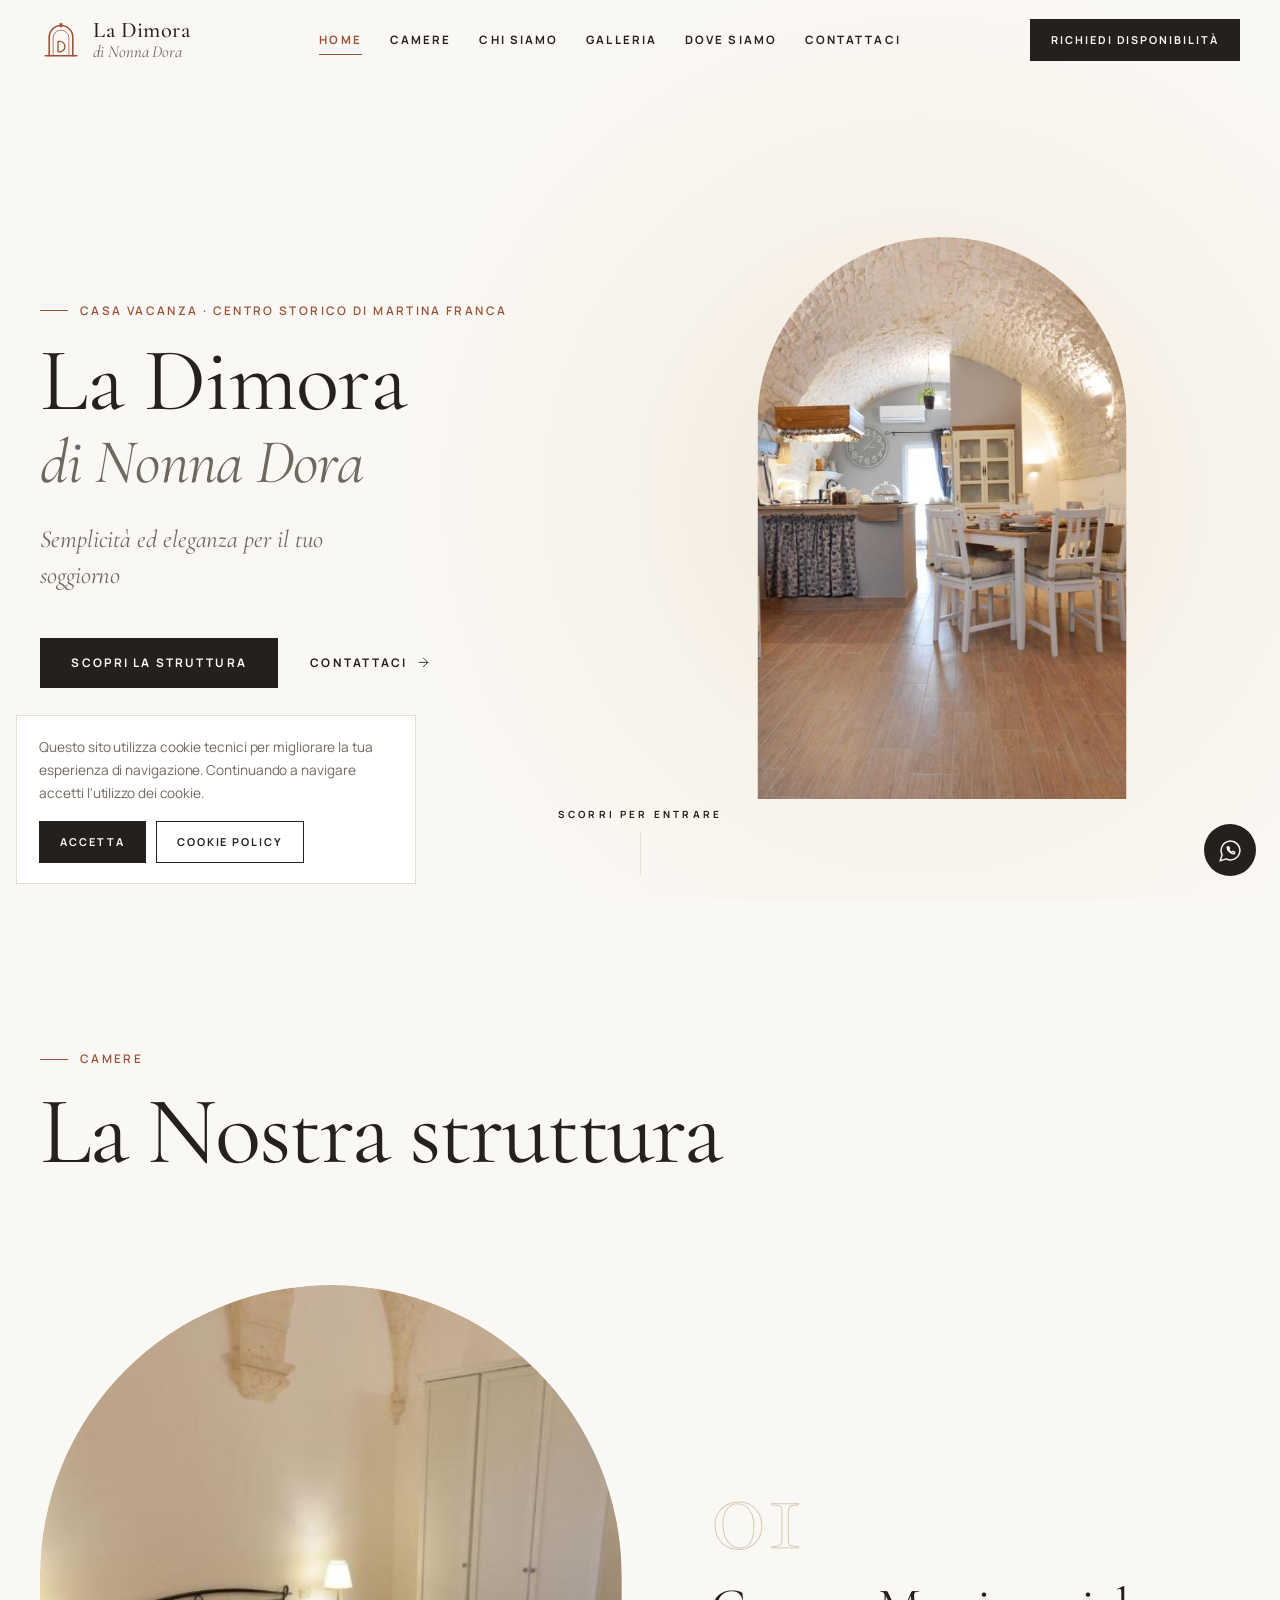
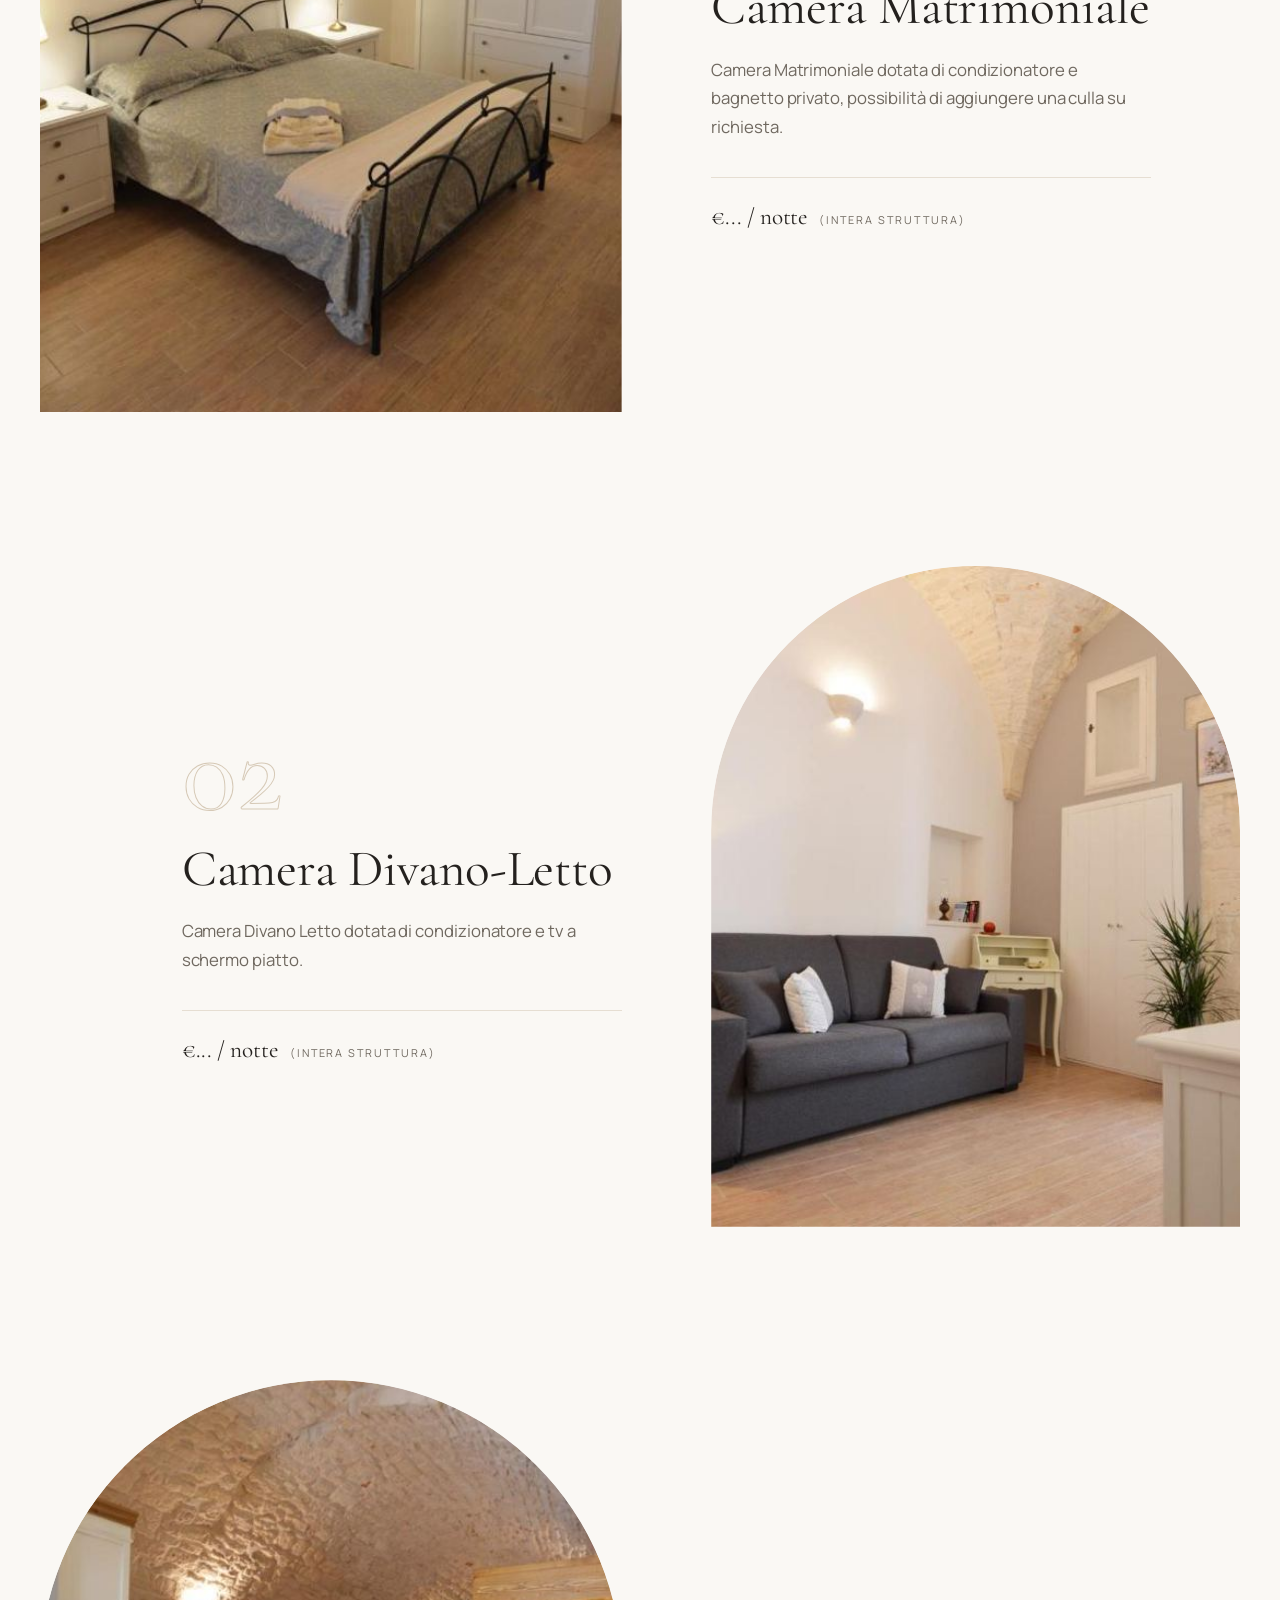
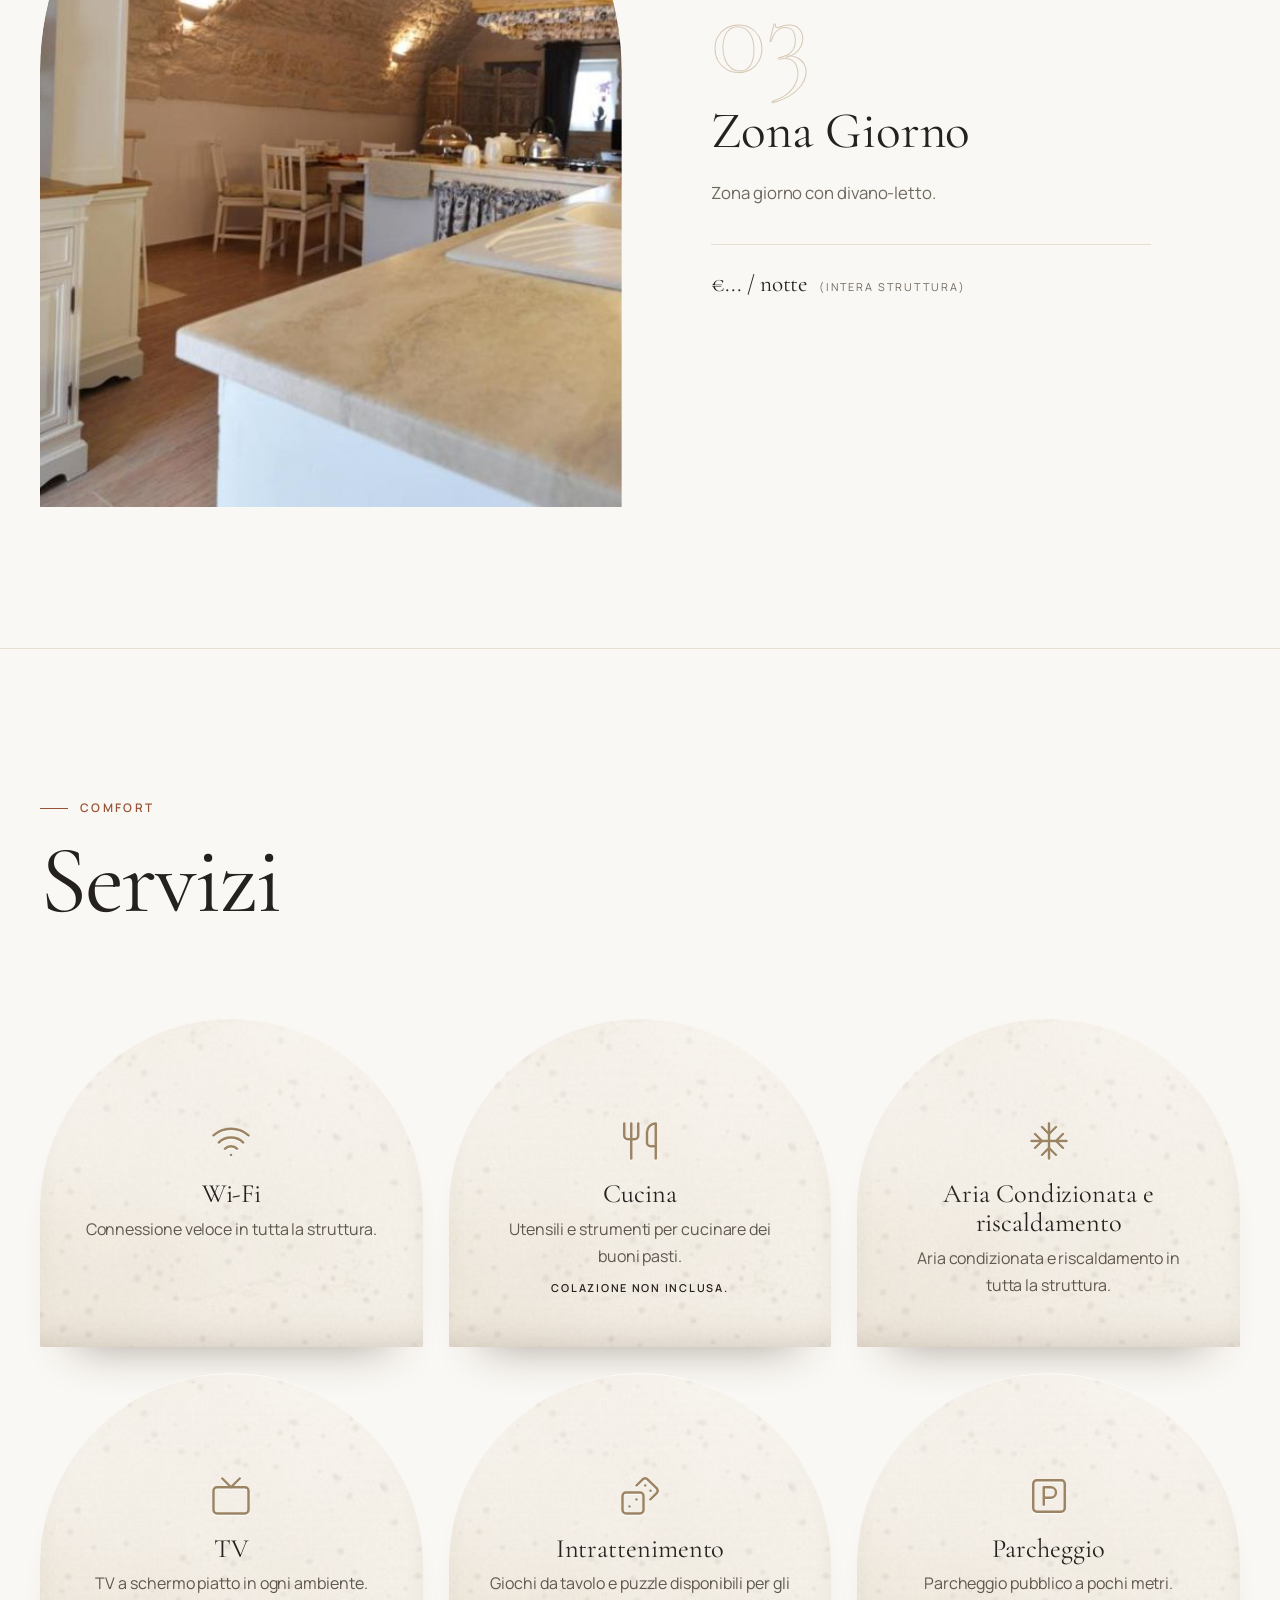
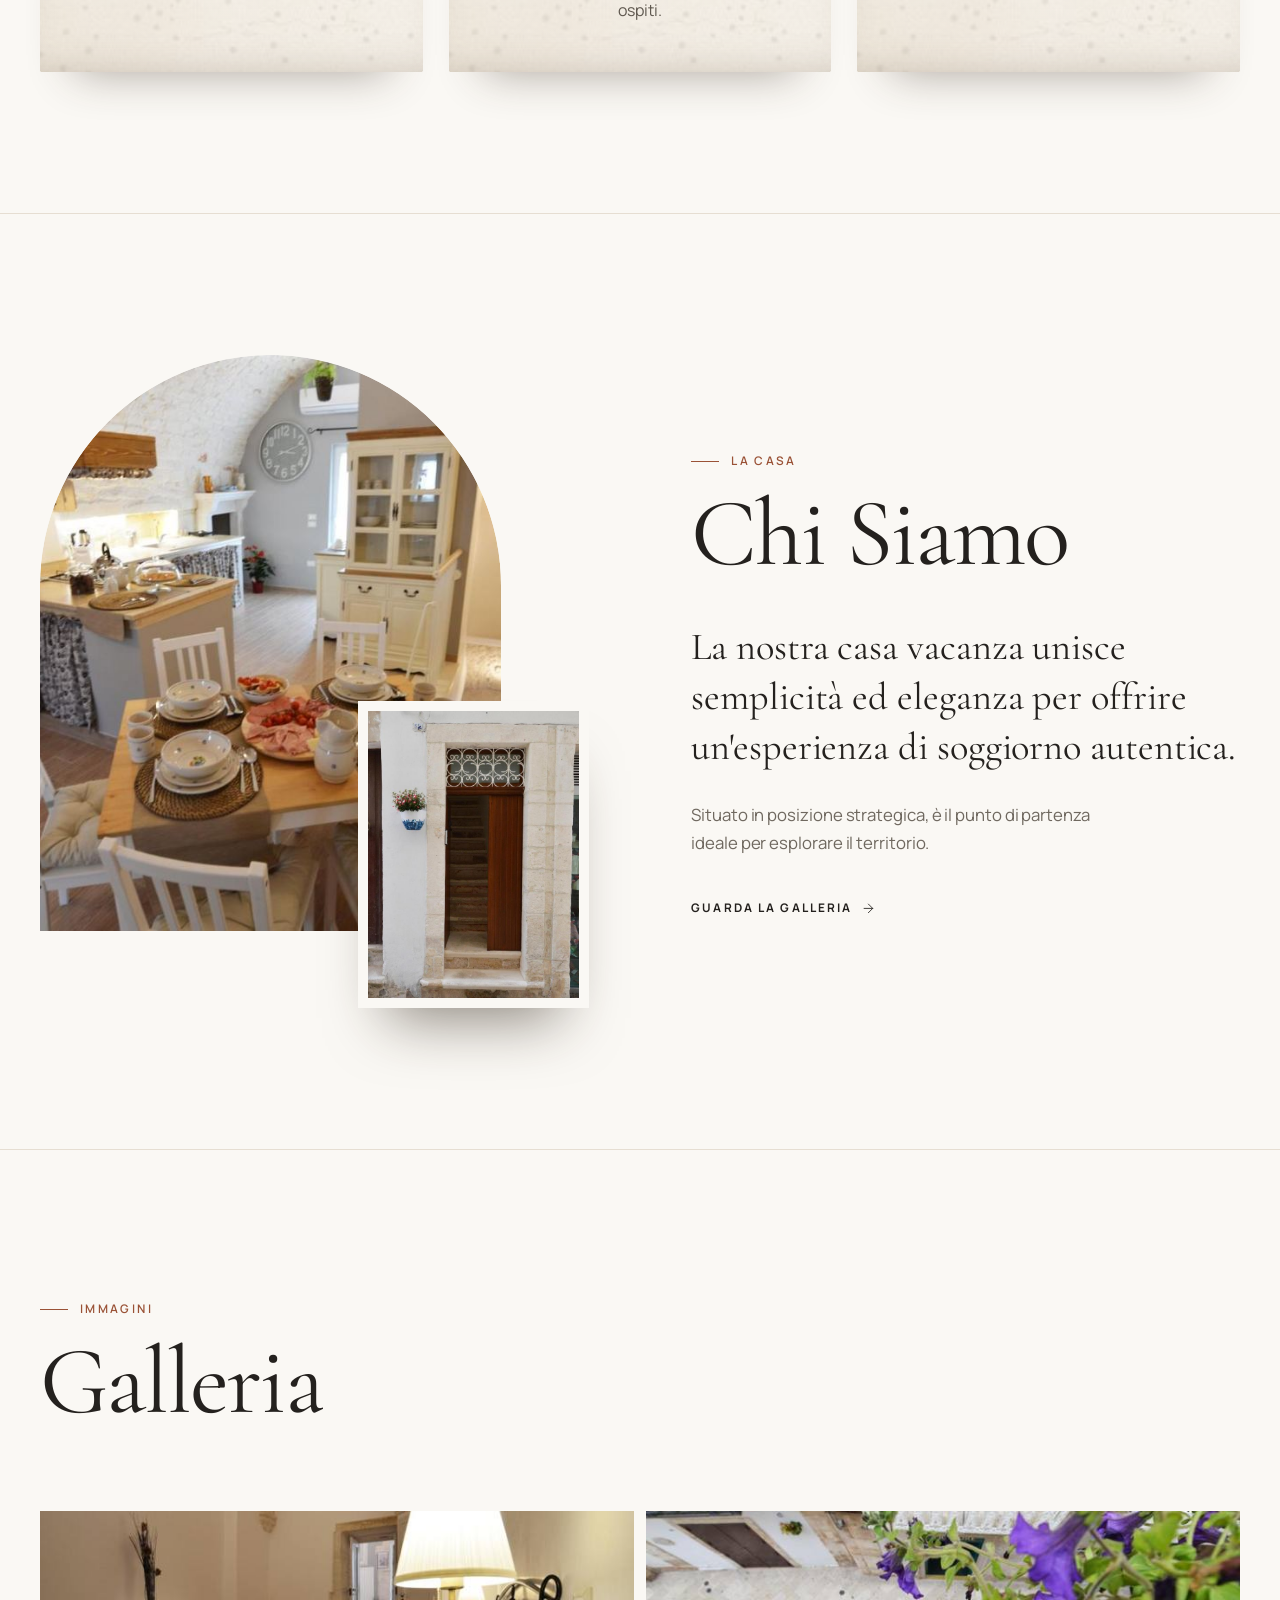
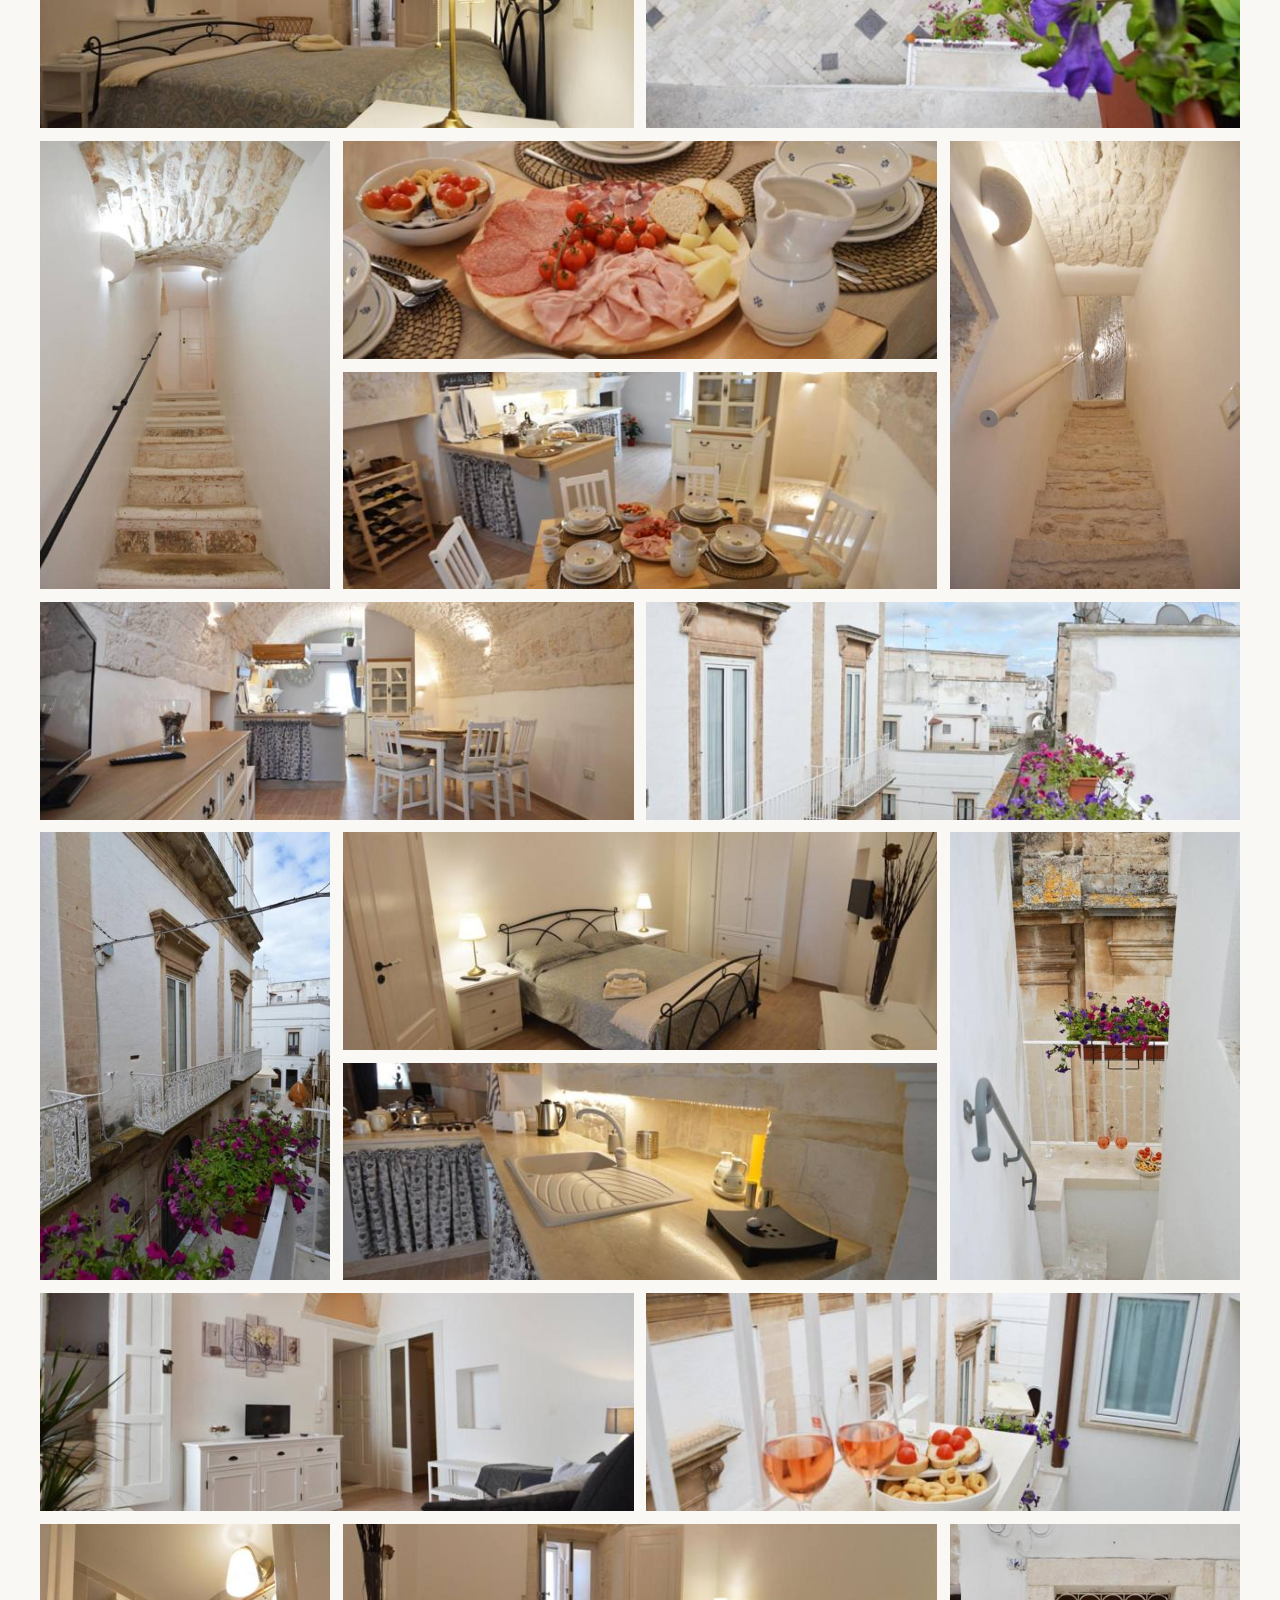
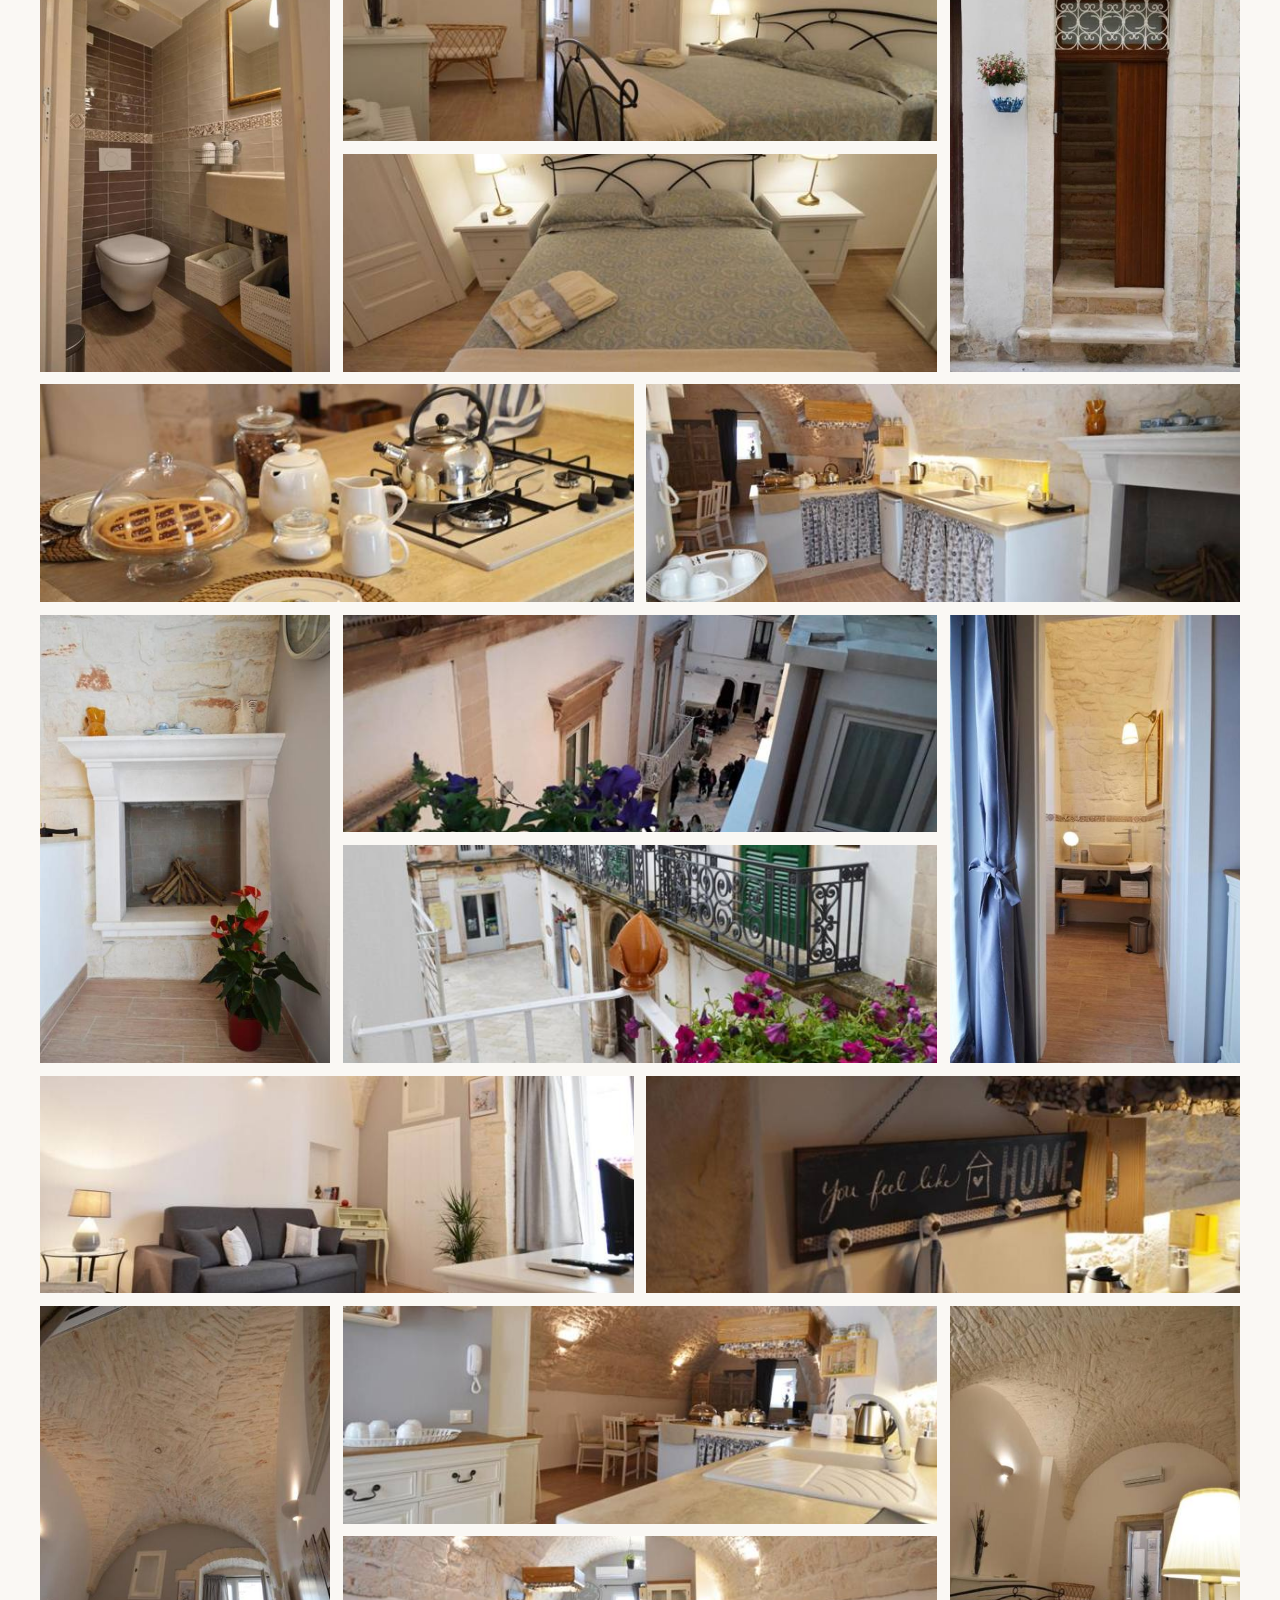
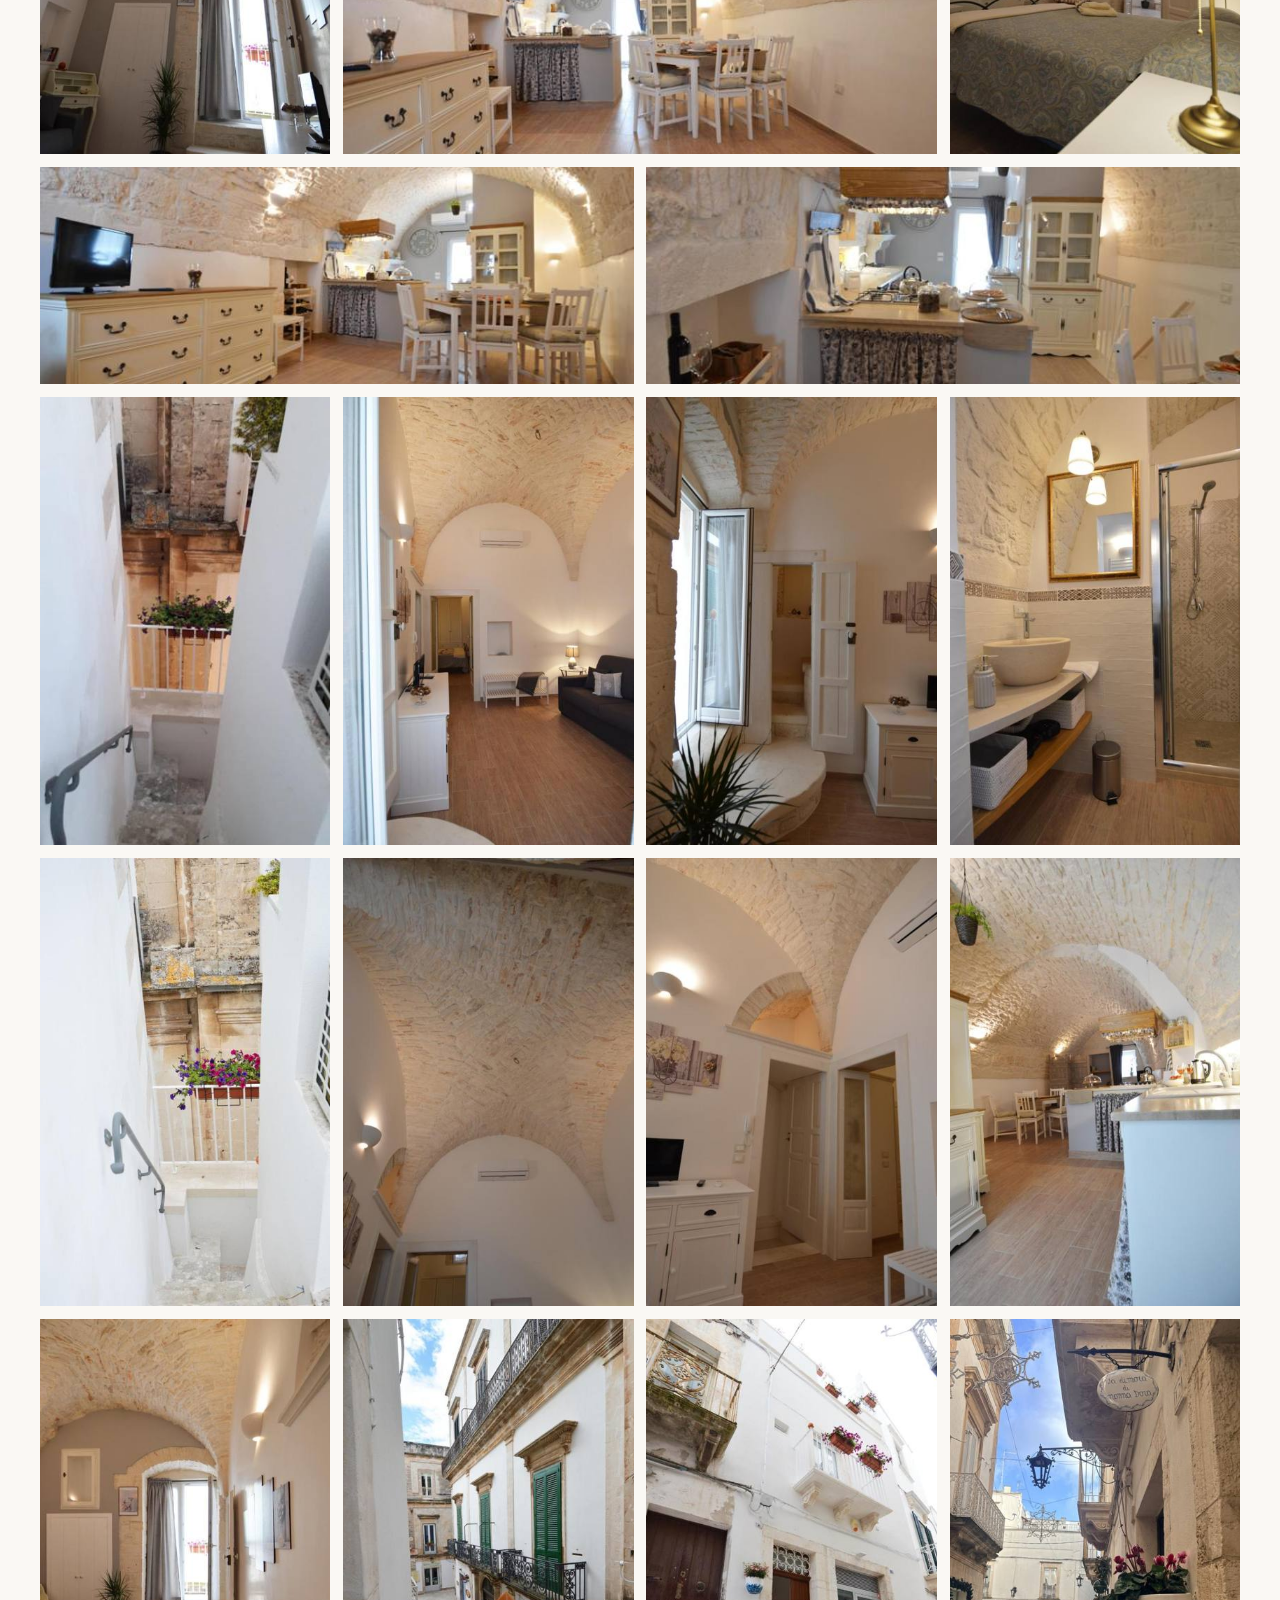
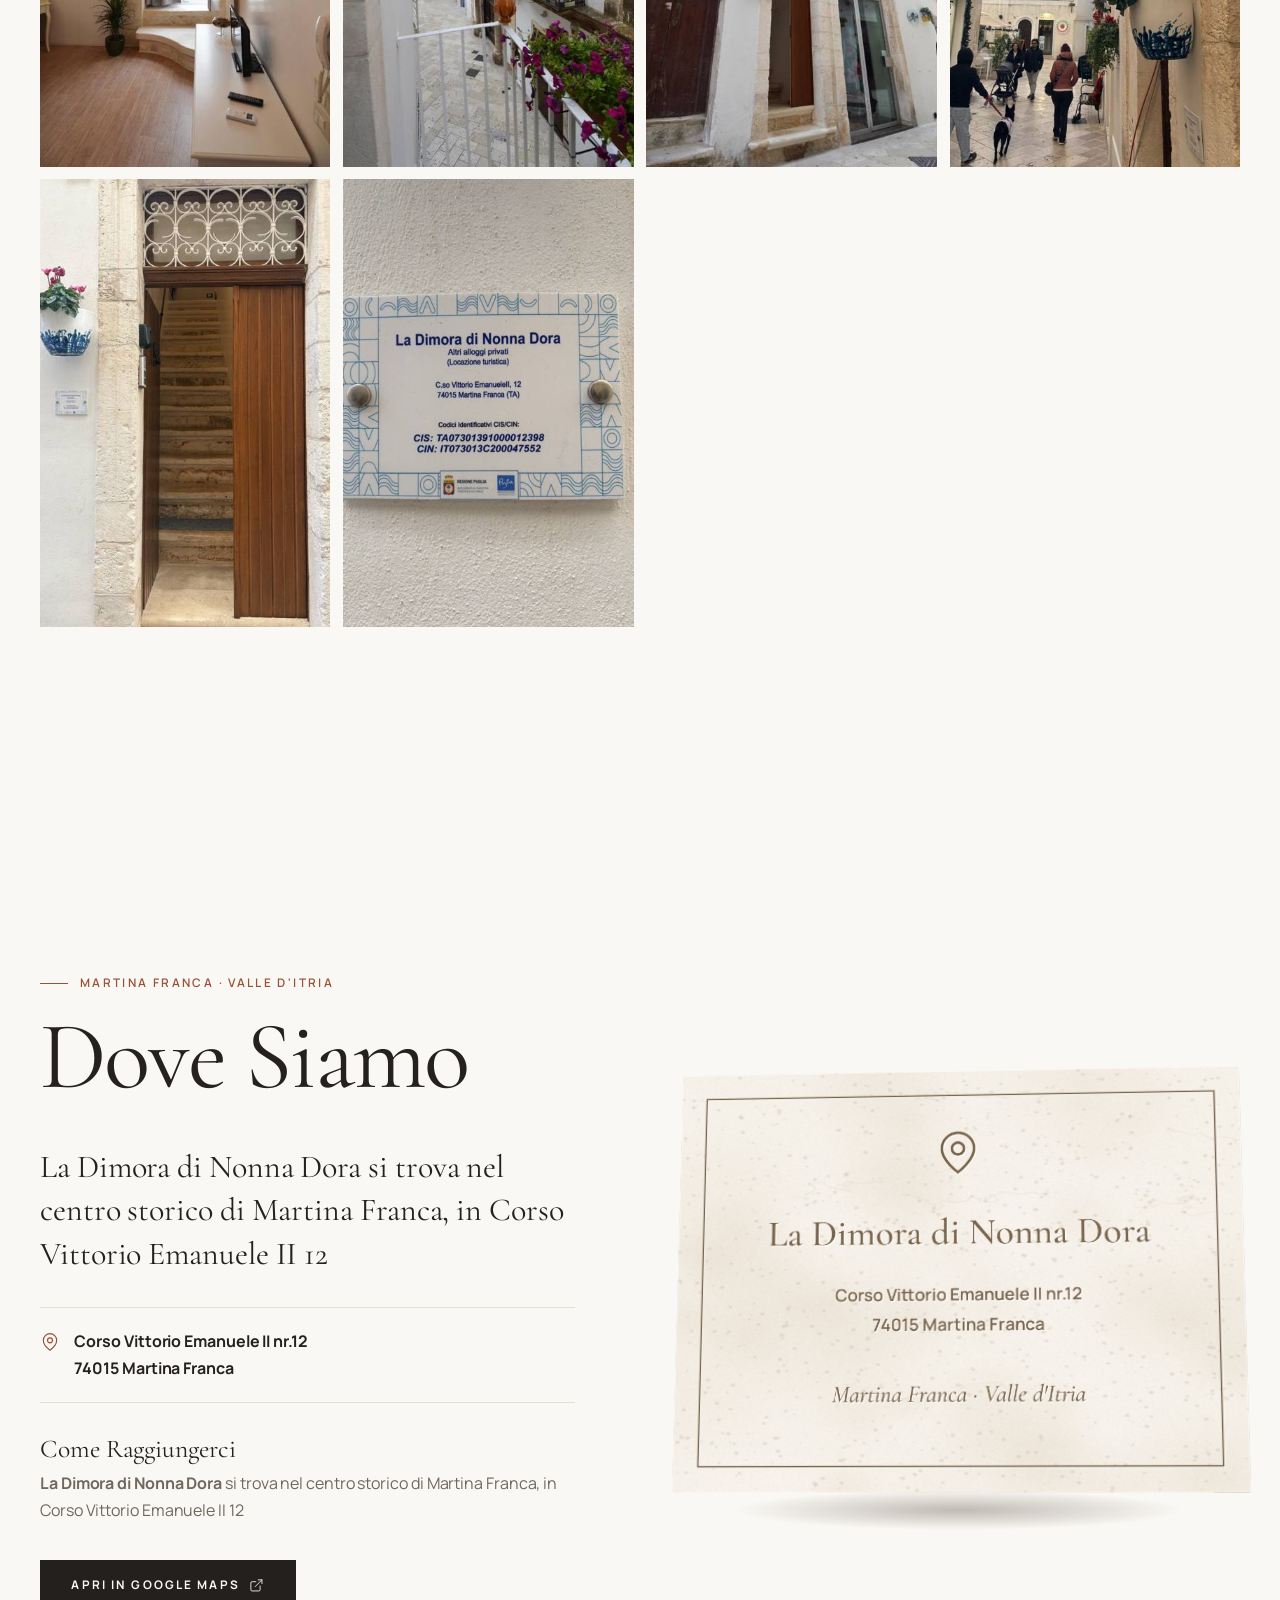
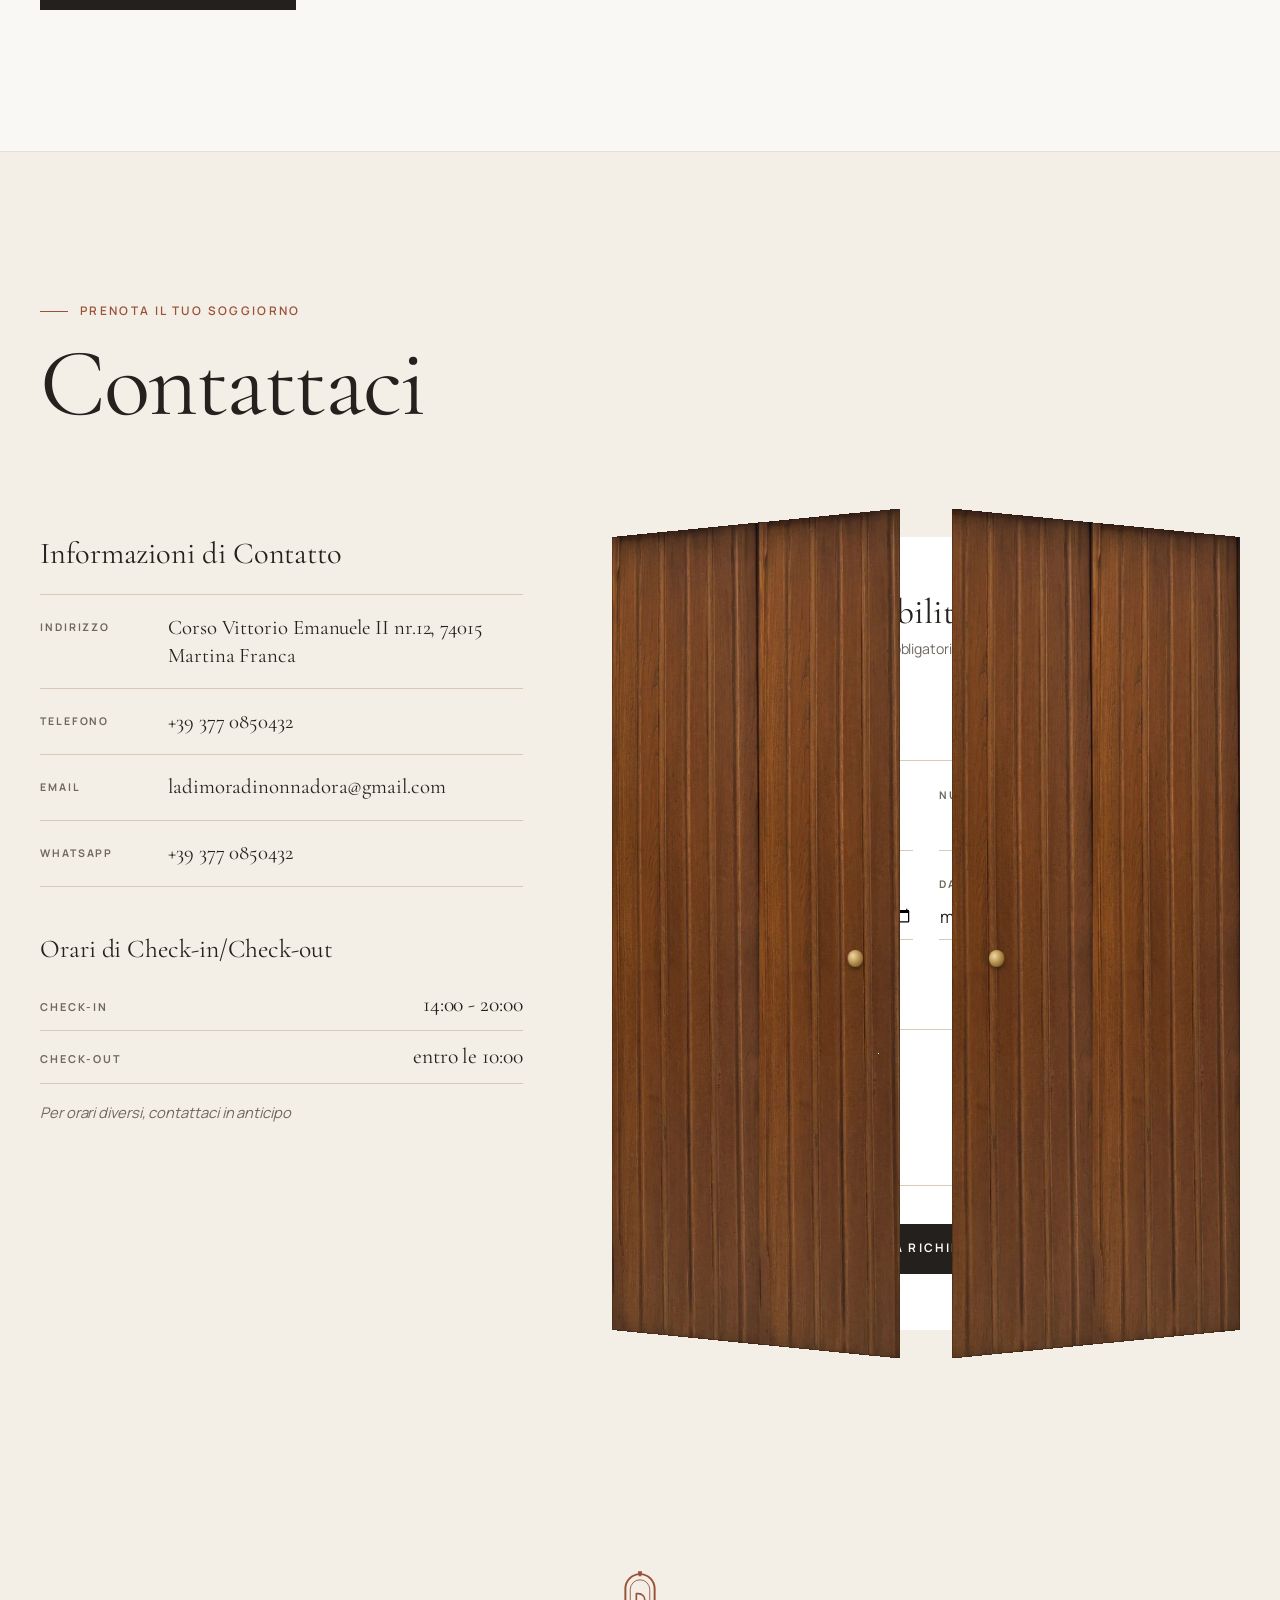
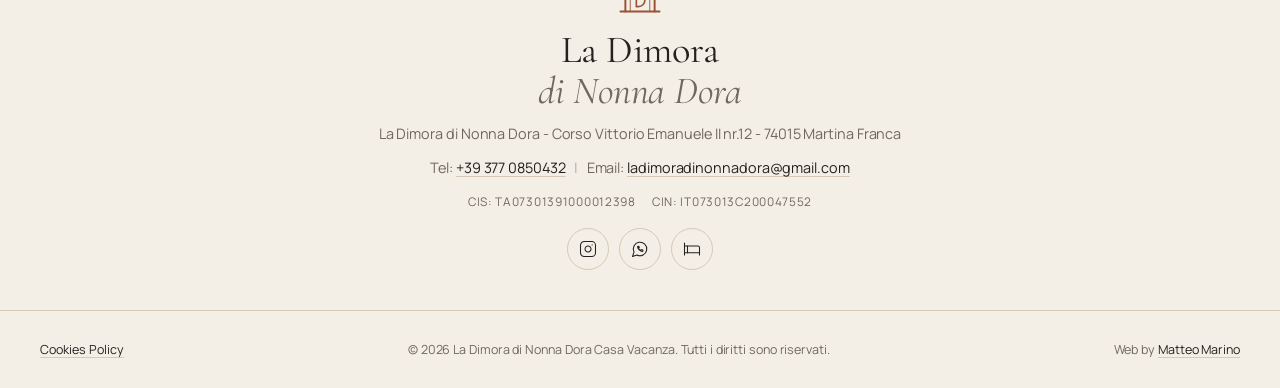
==== index.html @ 28bbb7ef "Initial commit" ====
<!DOCTYPE html>
<html lang="it">
<head>
    <meta charset="UTF-8">
    <meta name="viewport" content="width=device-width, initial-scale=1.0">

    <!-- SEO -->
    <title>La Dimora di Nonna Dora | Casa vacanza nel centro storico di Martina Franca</title>
    <meta name="description" content="La Dimora di Nonna Dora, casa vacanza nel centro storico di Martina Franca, nel cuore della Valle d'Itria. Semplicità ed eleganza per il tuo soggiorno in Puglia.">
    <meta name="keywords" content="casa vacanza, Valle d'Itria, Nonna Dora, casa vacanza puglia, puglia, apulia, casa vacanza martina franca, martina franca">
    <meta name="theme-color" content="#FAF7F1">
    <link rel="canonical" href="https://www.ladimoradinonnadora.com/">

    <!-- Open Graph -->
    <meta property="og:type" content="website">
    <meta property="og:locale" content="it_IT">
    <meta property="og:site_name" content="La Dimora di Nonna Dora">
    <meta property="og:title" content="La Dimora di Nonna Dora">
    <meta property="og:description" content="Casa vacanza nel centro storico di Martina Franca, nel cuore della Valle d'Itria. Semplicità ed eleganza per il tuo soggiorno.">
    <meta property="og:url" content="https://www.ladimoradinonnadora.com/">
    <meta property="og:image" content="https://www.ladimoradinonnadora.com/images/og-image.jpg">
    <meta property="og:image:width" content="1200">
    <meta property="og:image:height" content="630">

    <!-- Twitter Card -->
    <meta name="twitter:card" content="summary_large_image">
    <meta name="twitter:title" content="La Dimora di Nonna Dora">
    <meta name="twitter:description" content="Casa vacanza nel centro storico di Martina Franca, nel cuore della Valle d'Itria. Semplicità ed eleganza per il tuo soggiorno.">
    <meta name="twitter:image" content="https://www.ladimoradinonnadora.com/images/og-image.jpg">

    <!-- Favicon (logo monogramma) -->
    <link rel="icon" type="image/svg+xml" href="data:image/svg+xml,%3Csvg xmlns='http://www.w3.org/2000/svg' viewBox='0 0 64 64'%3E%3Crect width='64' height='64' rx='14' fill='%239A5236'/%3E%3Cg fill='none' stroke='%23FAF7F1' stroke-width='3.2' stroke-linecap='round'%3E%3Cpath d='M15 54V29a17 17 0 0 1 34 0v25M9 54h46'/%3E%3Cpath d='M27 33v15M27 33h3a7.5 7.5 0 0 1 0 15h-3'/%3E%3C/g%3E%3Cpath d='M29 7h6l-1.2 6h-3.6z' fill='%23FAF7F1'/%3E%3C/svg%3E">
    <link rel="apple-touch-icon" href="images/apple-touch-icon.png">

    <!-- Font -->
    <link rel="preconnect" href="https://fonts.googleapis.com">
    <link rel="preconnect" href="https://fonts.gstatic.com" crossorigin>
    <link href="https://fonts.googleapis.com/css2?family=Cormorant+Garamond:ital,wght@0,400;0,500;0,600;1,400;1,500&family=Manrope:wght@300;400;500;600;700&display=swap" rel="stylesheet">

    <link rel="preload" as="image" href="images/galleria/foto38.jpg" fetchpriority="high">
    <link rel="stylesheet" href="style.css?v=16">
    <script>document.documentElement.classList.add('js');</script>

    <!-- Dati strutturati -->
    <script type="application/ld+json">
    {
        "@context": "https://schema.org",
        "@type": "LodgingBusiness",
        "name": "La Dimora di Nonna Dora",
        "description": "Casa vacanza nel centro storico di Martina Franca. Semplicità ed eleganza per il tuo soggiorno.",
        "url": "https://www.ladimoradinonnadora.com/",
        "image": [
            "https://www.ladimoradinonnadora.com/images/og-image.jpg",
            "https://www.ladimoradinonnadora.com/images/letto1.jpg",
            "https://www.ladimoradinonnadora.com/images/soggiorno.jpg"
        ],
        "telephone": "+39 377 0850432",
        "email": "ladimoradinonnadora@gmail.com",
        "address": {
            "@type": "PostalAddress",
            "streetAddress": "Corso Vittorio Emanuele II nr.12",
            "postalCode": "74015",
            "addressLocality": "Martina Franca",
            "addressRegion": "TA",
            "addressCountry": "IT"
        },
        "hasMap": "https://maps.app.goo.gl/a1d7wMKmYEbJ2sTg9",
        "checkinTime": "14:00",
        "checkoutTime": "10:00",
        "amenityFeature": [
            { "@type": "LocationFeatureSpecification", "name": "Wi-Fi", "value": true },
            { "@type": "LocationFeatureSpecification", "name": "Cucina", "value": true },
            { "@type": "LocationFeatureSpecification", "name": "Aria condizionata", "value": true },
            { "@type": "LocationFeatureSpecification", "name": "Riscaldamento", "value": true },
            { "@type": "LocationFeatureSpecification", "name": "TV a schermo piatto", "value": true },
            { "@type": "LocationFeatureSpecification", "name": "Giochi da tavolo e puzzle", "value": true },
            { "@type": "LocationFeatureSpecification", "name": "Parcheggio pubblico a pochi metri", "value": true }
        ],
        "sameAs": ["https://www.instagram.com/ladimoradinonnadora"]
    }
    </script>
</head>
<body>
    <!-- Icone SVG (sprite) -->
    <svg class="sprite" aria-hidden="true" focusable="false" xmlns="http://www.w3.org/2000/svg">
        <symbol id="logo-mark" viewBox="0 0 64 64">
            <g fill="none" stroke="currentColor" stroke-linecap="round">
                <path d="M14 56V28a18 18 0 0 1 36 0v28" stroke-width="2.4"/>
                <path d="M20 56V29a12 12 0 0 1 24 0v27" stroke-width="1.1"/>
                <path d="M8 56h48" stroke-width="2.4"/>
                <path d="M27.5 34v16M27.5 34h2.5a8 8 0 0 1 0 16h-2.5" stroke-width="2"/>
            </g>
            <path d="M29.4 6.5h5.2l-1.1 6h-3z" fill="currentColor"/>
        </symbol>
        <symbol id="i-wifi" viewBox="0 0 24 24"><path d="M12 20h.01"/><path d="M2 8.82a15 15 0 0 1 20 0"/><path d="M5 12.86a10 10 0 0 1 14 0"/><path d="M8.5 16.43a5 5 0 0 1 7 0"/></symbol>
        <symbol id="i-kitchen" viewBox="0 0 24 24"><path d="M3 2v7c0 1.1.9 2 2 2h4a2 2 0 0 0 2-2V2"/><path d="M7 2v20"/><path d="M21 15V2a5 5 0 0 0-5 5v6c0 1.1.9 2 2 2h3Zm0 0v7"/></symbol>
        <symbol id="i-climate" viewBox="0 0 24 24"><path d="M2 12h20"/><path d="M12 2v20"/><path d="m20 16-4-4 4-4"/><path d="m4 8 4 4-4 4"/><path d="m16 4-4 4-4-4"/><path d="m8 20 4-4 4 4"/></symbol>
        <symbol id="i-tv" viewBox="0 0 24 24"><rect width="20" height="15" x="2" y="7" rx="2"/><path d="m17 2-5 5-5-5"/></symbol>
        <symbol id="i-games" viewBox="0 0 24 24"><rect width="12" height="12" x="2" y="10" rx="2"/><path d="m17.92 14 3.5-3.5a2.24 2.24 0 0 0 0-3l-5-4.92a2.24 2.24 0 0 0-3 0L10 6"/><path d="M6 18h.01"/><path d="M10 14h.01"/><path d="M15 6h.01"/><path d="M18 9h.01"/></symbol>
        <symbol id="i-parking" viewBox="0 0 24 24"><rect width="18" height="18" x="3" y="3" rx="2"/><path d="M9 17V7h4a3 3 0 0 1 0 6H9"/></symbol>
        <symbol id="i-pin" viewBox="0 0 24 24"><path d="M20 10c0 6-8 12-8 12s-8-6-8-12a8 8 0 0 1 16 0Z"/><circle cx="12" cy="10" r="3"/></symbol>
        <symbol id="i-phone" viewBox="0 0 24 24"><path d="M22 16.92v3a2 2 0 0 1-2.18 2 19.79 19.79 0 0 1-8.63-3.07 19.5 19.5 0 0 1-6-6 19.79 19.79 0 0 1-3.07-8.67A2 2 0 0 1 4.11 2h3a2 2 0 0 1 2 1.72c.13.96.36 1.9.7 2.81a2 2 0 0 1-.45 2.11L8.09 9.91a16 16 0 0 0 6 6l1.27-1.27a2 2 0 0 1 2.11-.45c.91.34 1.85.57 2.81.7A2 2 0 0 1 22 16.92Z"/></symbol>
        <symbol id="i-mail" viewBox="0 0 24 24"><rect width="20" height="16" x="2" y="4" rx="2"/><path d="m22 7-8.97 5.7a1.94 1.94 0 0 1-2.06 0L2 7"/></symbol>
        <symbol id="i-clock" viewBox="0 0 24 24"><circle cx="12" cy="12" r="10"/><path d="M12 6v6l4 2"/></symbol>
        <symbol id="i-chat" viewBox="0 0 24 24"><path d="M7.9 20A9 9 0 1 0 4 16.1L2 22Z"/><path d="M9.5 9.5c.3 1.6 1.9 3.5 3.6 4.4l1.2-1.1 1.7.8-.4 1.6c-3 .3-6.9-3.4-6.9-6.4l1.6-.4.8 1.7Z"/></symbol>
        <symbol id="i-instagram" viewBox="0 0 24 24"><rect width="20" height="20" x="2" y="2" rx="5"/><path d="M16 11.37A4 4 0 1 1 12.63 8 4 4 0 0 1 16 11.37Z"/><path d="M17.5 6.5h.01"/></symbol>
        <symbol id="i-bed" viewBox="0 0 24 24"><path d="M2 4v16"/><path d="M2 8h18a2 2 0 0 1 2 2v10"/><path d="M2 17h20"/><path d="M6 8v9"/></symbol>
        <symbol id="i-arrow" viewBox="0 0 24 24"><path d="M5 12h14"/><path d="m12 5 7 7-7 7"/></symbol>
        <symbol id="i-external" viewBox="0 0 24 24"><path d="M15 3h6v6"/><path d="M10 14 21 3"/><path d="M18 13v6a2 2 0 0 1-2 2H5a2 2 0 0 1-2-2V8a2 2 0 0 1 2-2h6"/></symbol>
        <symbol id="i-left" viewBox="0 0 24 24"><path d="m15 18-6-6 6-6"/></symbol>
        <symbol id="i-right" viewBox="0 0 24 24"><path d="m9 18 6-6-6-6"/></symbol>
        <symbol id="i-close" viewBox="0 0 24 24"><path d="M18 6 6 18"/><path d="m6 6 12 12"/></symbol>
        <symbol id="i-zoom" viewBox="0 0 24 24"><circle cx="11" cy="11" r="8"/><path d="m21 21-4.3-4.3"/><path d="M11 8v6"/><path d="M8 11h6"/></symbol>
        <symbol id="i-images" viewBox="0 0 24 24"><rect width="18" height="18" x="3" y="3" rx="2"/><circle cx="9" cy="9" r="2"/><path d="m21 15-3.09-3.09a2 2 0 0 0-2.82 0L6 21"/></symbol>
        <symbol id="i-check" viewBox="0 0 24 24"><path d="M20 6 9 17l-5-5"/></symbol>
        <symbol id="i-alert" viewBox="0 0 24 24"><circle cx="12" cy="12" r="10"/><path d="M12 8v4"/><path d="M12 16h.01"/></symbol>
    </svg>

    <a class="skip-link" href="#main">Vai al contenuto</a>

    <!-- HEADER -->
    <header class="site-header" id="site-header">
        <div class="container header-inner">
            <a class="brand" href="#home" aria-label="La Dimora di Nonna Dora, torna all'inizio">
                <svg class="brand-mark" aria-hidden="true"><use href="#logo-mark"/></svg>
                <span class="brand-text">
                    <span class="brand-name">La Dimora</span>
                    <span class="brand-sub">di Nonna Dora</span>
                </span>
            </a>

            <nav class="main-nav" id="main-nav" aria-label="Navigazione principale">
                <ul class="nav-list">
                    <li><a class="nav-link" href="#home">Home</a></li>
                    <li><a class="nav-link" href="#rooms">Camere</a></li>
                    <li><a class="nav-link" href="#about">Chi Siamo</a></li>
                    <li><a class="nav-link" href="#gallery">Galleria</a></li>
                    <li><a class="nav-link" href="#location">Dove Siamo</a></li>
                    <li><a class="nav-link" href="#contact">Contattaci</a></li>
                </ul>
                <div class="nav-mobile-extra">
                    <a class="btn btn-primary" href="#contact">Richiedi disponibilità</a>
                    <p class="nav-mobile-contacts">
                        <a href="tel:+393770850432">+39 377 0850432</a>
                        <a href="mailto:ladimoradinonnadora@gmail.com">ladimoradinonnadora@gmail.com</a>
                    </p>
                </div>
            </nav>

            <div class="header-actions">
                <a class="header-icon" href="tel:+393770850432" aria-label="Chiama +39 377 0850432">
                    <svg class="icon" aria-hidden="true"><use href="#i-phone"/></svg>
                </a>
                <a class="btn btn-primary btn-sm header-cta" href="#contact">Richiedi disponibilità</a>
                <button class="nav-toggle" id="nav-toggle" type="button" aria-controls="main-nav" aria-expanded="false" aria-label="Apri il menu">
                    <span class="nav-toggle-bar"></span>
                    <span class="nav-toggle-bar"></span>
                    <span class="nav-toggle-bar"></span>
                </button>
            </div>
        </div>
    </header>

    <main id="main">
        <!-- HERO: arco in pietra 3D (WebGL) — con lo scroll la camera entra nell'arco -->
        <section class="hero" id="home" aria-labelledby="hero-title">
            <div class="hero-sticky" id="hero-sticky">
                <canvas class="hero-canvas" id="hero-canvas" role="img" aria-label="Arco in pietra in 3D che incornicia la zona giorno della Dimora"></canvas>
                <div class="hero-reveal" id="hero-reveal" aria-hidden="true">
                    <img data-src="images/hero-interno.jpg" alt="" width="2400" height="1596" decoding="async">
                </div>

                <div class="container hero-inner">
                    <div class="hero-text" id="hero-text">
                        <p class="eyebrow hero-anim" style="--d: 0ms">Casa vacanza · Centro storico di Martina Franca</p>
                        <h1 class="hero-title hero-anim" id="hero-title" style="--d: 120ms">La Dimora <em>di Nonna Dora</em></h1>
                        <p class="hero-tagline hero-anim" style="--d: 900ms">Semplicità ed eleganza per il tuo soggiorno</p>
                        <div class="hero-actions hero-anim" style="--d: 1050ms">
                            <a class="btn btn-dark" href="#rooms">Scopri la struttura</a>
                            <a class="link-arrow" href="#contact">Contattaci <svg class="icon" aria-hidden="true"><use href="#i-arrow"/></svg></a>
                        </div>
                    </div>

                    <!-- Segnaposto della scena 3D, con foto ad arco di riserva -->
                    <div class="hero-visual" id="hero-visual">
                        <figure class="hero-fallback">
                            <img src="images/galleria/foto38.jpg" alt="Zona giorno della Dimora con volta a botte in pietra e tavolo da pranzo" width="1280" height="851" fetchpriority="high" decoding="async">
                        </figure>
                    </div>
                </div>

                <a class="scroll-cue" id="scroll-cue" href="#rooms" aria-label="Scorri alla sezione La Nostra struttura">
                    <span class="scroll-cue-text" aria-hidden="true">Scorri per entrare</span>
                    <span class="scroll-cue-line" aria-hidden="true"></span>
                </a>
            </div>
        </section>

        <!-- LA NOSTRA STRUTTURA -->
        <section class="section rooms" id="rooms" aria-labelledby="rooms-title">
            <div class="container">
                <header class="section-head">
                    <p class="eyebrow" data-reveal>Camere</p>
                    <h2 class="section-title" id="rooms-title" data-title>La Nostra struttura</h2>
                </header>

                <!-- Portico 3D: tre archi in pietra percorsi con lo scroll (script.js); le righe sotto sono la versione di riserva -->
                <div class="stage3d" id="rooms-stage" hidden>
                    <div class="stage3d-sticky">
                        <canvas class="stage3d-canvas" id="rooms-canvas" role="img" aria-label="Portico di tre archi in pietra, ognuno con la foto di una camera"></canvas>
                        <div class="stage3d-panel" id="rooms-panel" aria-live="polite"></div>
                        <div class="stage3d-dots" id="rooms-dots" aria-hidden="true"></div>
                    </div>
                </div>

                <div class="room-list" id="room-list">
                    <article class="room">
                        <figure class="room-media" data-arch>
                            <img src="images/letto1.jpg" alt="Camera Matrimoniale con letto in ferro battuto e comodini" width="1000" height="665" loading="lazy" decoding="async">
                        </figure>
                        <div class="room-content" data-reveal>
                            <span class="room-index" aria-hidden="true">01</span>
                            <h3 class="room-title">Camera Matrimoniale</h3>
                            <p class="room-text">Camera Matrimoniale dotata di condizionatore e bagnetto privato, possibilità di aggiungere una culla su richiesta.</p>
                            <p class="room-price">€... / notte <span>(intera struttura)</span></p>
                        </div>
                    </article>
                    <article class="room room--reverse">
                        <figure class="room-media" data-arch>
                            <img src="images/letto2.jpg" alt="Camera Divano-Letto con divano grigio e soffitto a volta" width="1000" height="665" loading="lazy" decoding="async">
                        </figure>
                        <div class="room-content" data-reveal>
                            <span class="room-index" aria-hidden="true">02</span>
                            <h3 class="room-title">Camera Divano-Letto</h3>
                            <p class="room-text">Camera Divano Letto dotata di condizionatore e tv a schermo piatto.</p>
                            <p class="room-price">€... / notte <span>(intera struttura)</span></p>
                        </div>
                    </article>
                    <article class="room">
                        <figure class="room-media" data-arch>
                            <img src="images/letto3.jpg" alt="Zona giorno con cucina e volta in pietra" width="1000" height="665" loading="lazy" decoding="async">
                        </figure>
                        <div class="room-content" data-reveal>
                            <span class="room-index" aria-hidden="true">03</span>
                            <h3 class="room-title">Zona Giorno</h3>
                            <p class="room-text">Zona giorno con divano-letto.</p>
                            <p class="room-price">€... / notte <span>(intera struttura)</span></p>
                        </div>
                    </article>
                </div>
            </div>
        </section>

        <!-- SERVIZI -->
        <section class="section services" aria-labelledby="services-title">
            <div class="container services-layout">
                <header class="services-head">
                    <p class="eyebrow" data-reveal>Comfort</p>
                    <h2 class="section-title" id="services-title" data-title>Servizi</h2>
                </header>

                <!-- Esedra 3D: sei archi con icona e nome incisi, percorsi con lo scroll (script.js); l'elenco sotto è la versione di riserva -->
                <div class="stage3d" id="services-stage" hidden>
                    <div class="stage3d-sticky">
                        <canvas class="stage3d-canvas" id="services-canvas" role="img" aria-label="Esedra di sei archi in pietra, ognuno con l'icona e il nome di un servizio incisi"></canvas>
                        <div class="stage3d-panel" id="services-panel" aria-live="polite"></div>
                        <div class="stage3d-dots" id="services-dots" aria-hidden="true"></div>
                    </div>
                </div>

                <ul class="services-list" id="services-list">
                        <li class="service" data-reveal>
                            <span class="service-icon"><svg class="icon" aria-hidden="true"><use href="#i-wifi"/></svg></span>
                            <div>
                                <h3 class="service-title">Wi-Fi</h3>
                                <p>Connessione veloce in tutta la struttura.</p>
                            </div>
                        </li>
                        <li class="service" data-reveal>
                            <span class="service-icon"><svg class="icon" aria-hidden="true"><use href="#i-kitchen"/></svg></span>
                            <div>
                                <h3 class="service-title">Cucina</h3>
                                <p>Utensili e strumenti per cucinare dei buoni pasti.</p>
                            <p class="service-note">Colazione non inclusa.</p>
                            </div>
                        </li>
                        <li class="service" data-reveal>
                            <span class="service-icon"><svg class="icon" aria-hidden="true"><use href="#i-climate"/></svg></span>
                            <div>
                                <h3 class="service-title">Aria Condizionata e riscaldamento</h3>
                                <p>Aria condizionata e riscaldamento in tutta la struttura.</p>
                            </div>
                        </li>
                        <li class="service" data-reveal>
                            <span class="service-icon"><svg class="icon" aria-hidden="true"><use href="#i-tv"/></svg></span>
                            <div>
                                <h3 class="service-title">TV</h3>
                                <p>TV a schermo piatto in ogni ambiente.</p>
                            </div>
                        </li>
                        <li class="service" data-reveal>
                            <span class="service-icon"><svg class="icon" aria-hidden="true"><use href="#i-games"/></svg></span>
                            <div>
                                <h3 class="service-title">Intrattenimento</h3>
                                <p>Giochi da tavolo e puzzle disponibili per gli ospiti.</p>
                            </div>
                        </li>
                        <li class="service" data-reveal>
                            <span class="service-icon"><svg class="icon" aria-hidden="true"><use href="#i-parking"/></svg></span>
                            <div>
                                <h3 class="service-title">Parcheggio</h3>
                                <p>Parcheggio pubblico a pochi metri.</p>
                            </div>
                        </li>
                </ul>
            </div>
        </section>

        <!-- CHI SIAMO -->
        <section class="section about" id="about" aria-labelledby="about-title">
            <div class="container">
                <!-- Facciata 3D: blocchi di calcare, portone, targa e finestra ad arco (script.js); sotto la versione di riserva -->
                <div class="stage3d" id="about-stage" hidden>
                    <div class="stage3d-sticky">
                        <canvas class="stage3d-canvas" id="about-canvas" role="img" aria-label="Facciata in pietra della Dimora con il portone, la targa e una finestra ad arco con la foto del soggiorno"></canvas>
                        <div class="stage3d-panel" id="about-panel" aria-live="polite"></div>
                        <div class="stage3d-dots" id="about-dots" aria-hidden="true"></div>
                    </div>
                </div>

                <div class="about-grid" id="about-fallback">
                    <div class="about-media">
                        <figure class="about-main" data-arch>
                            <img src="images/soggiorno.jpg" alt="Soggiorno della casa vacanza con tavolo apparecchiato e cucina" width="1000" height="665" loading="lazy" decoding="async">
                        </figure>
                        <figure class="about-detail">
                            <img src="images/galleria/foto19.jpg" alt="Portone d'ingresso in legno nel centro storico" width="614" height="900" loading="lazy" decoding="async">
                        </figure>
                    </div>
                    <div class="about-text">
                        <div class="about-step">
                            <p class="eyebrow" data-reveal>La casa</p>
                            <h2 class="section-title" id="about-title" data-title>Chi Siamo</h2>
                            <p class="lead" data-words>La nostra casa vacanza unisce semplicità ed eleganza per offrire un'esperienza di soggiorno autentica.</p>
                        </div>
                        <div class="about-step">
                            <p class="about-more" data-reveal>Situato in posizione strategica, è il punto di partenza ideale per esplorare il territorio.</p>
                            <a class="link-arrow" href="#gallery" data-reveal>Guarda la galleria <svg class="icon" aria-hidden="true"><use href="#i-arrow"/></svg></a>
                        </div>
                    </div>
                </div>
            </div>
        </section>

        <!-- GALLERIA: striscia orizzontale (costruita da script.js) + griglia completa -->
        <section class="gallery" id="gallery" aria-labelledby="gallery-title">
            <!-- Corridoio 3D di archi con le foto (script.js) -->
            <div class="gallery-pin" id="gallery-pin">
                <div class="gallery-sticky">
                    <canvas class="gallery-canvas" id="gallery-canvas" role="img" aria-label="Corridoio di archi in pietra con le foto della Dimora: clicca un arco per aprire la foto"></canvas>
                    <header class="container gallery-head">
                        <div>
                            <p class="eyebrow" data-reveal>Immagini</p>
                            <h2 class="section-title" id="gallery-title" data-title>Galleria</h2>
                        </div>
                        <div class="gallery-progress" aria-hidden="true"><span id="gallery-progress-bar"></span></div>
                    </header>
                    <p class="gallery-hint" id="gallery-hint" aria-hidden="true">Scorri per attraversare · tocca un arco per aprire la foto</p>
                </div>
            </div>

            <div class="container gallery-all">
                <ul class="gallery-grid" id="gallery-grid">
                    <li class="g-item g-land"><button class="g-btn" type="button" data-full="images/galleria/foto1.jpg"><img src="images/galleria/thumb/foto1.jpg" alt="Camera matrimoniale con lampada da comodino e soffitto a volta" width="640" height="426" loading="lazy" decoding="async"></button></li>
                    <li class="g-item g-land"><button class="g-btn" type="button" data-full="images/galleria/foto3.jpg"><img src="images/galleria/thumb/foto3.jpg" alt="Fiori sul balcone affacciato sul centro storico" width="640" height="426" loading="lazy" decoding="async"></button></li>
                    <li class="g-item g-port"><button class="g-btn" type="button" data-full="images/galleria/foto10.jpg"><img src="images/galleria/thumb/foto10.jpg" alt="Scala interna con volta in pietra" width="425" height="640" loading="lazy" decoding="async"></button></li>
                    <li class="g-item g-land"><button class="g-btn" type="button" data-full="images/galleria/foto4.jpg"><img src="images/galleria/thumb/foto4.jpg" alt="Tavola apparecchiata con salumi, formaggi e pomodorini" width="640" height="426" loading="lazy" decoding="async"></button></li>
                    <li class="g-item g-land"><button class="g-btn" type="button" data-full="images/galleria/foto5.jpg"><img src="images/galleria/thumb/foto5.jpg" alt="Zona pranzo con tavolo apparecchiato e cucina" width="640" height="426" loading="lazy" decoding="async"></button></li>
                    <li class="g-item g-port"><button class="g-btn" type="button" data-full="images/galleria/foto11.jpg"><img src="images/galleria/thumb/foto11.jpg" alt="Scala interna con corrimano e volta in pietra" width="425" height="640" loading="lazy" decoding="async"></button></li>
                    <li class="g-item g-land"><button class="g-btn" type="button" data-full="images/galleria/foto6.jpg"><img src="images/galleria/thumb/foto6.jpg" alt="Zona giorno con soffitto a volta in pietra e cucina sullo sfondo" width="640" height="426" loading="lazy" decoding="async"></button></li>
                    <li class="g-item g-land"><button class="g-btn" type="button" data-full="images/galleria/foto7.jpg"><img src="images/galleria/thumb/foto7.jpg" alt="Balcone fiorito affacciato sulle case bianche del centro storico" width="640" height="426" loading="lazy" decoding="async"></button></li>
                    <li class="g-item g-port"><button class="g-btn" type="button" data-full="images/galleria/foto14.jpg"><img src="images/galleria/thumb/foto14.jpg" alt="Via del centro storico con balconi fioriti" width="425" height="640" loading="lazy" decoding="async"></button></li>
                    <li class="g-item g-land"><button class="g-btn" type="button" data-full="images/galleria/foto8.jpg"><img src="images/galleria/thumb/foto8.jpg" alt="Camera matrimoniale con letto in ferro battuto" width="640" height="426" loading="lazy" decoding="async"></button></li>
                    <li class="g-item g-land"><button class="g-btn" type="button" data-full="images/galleria/foto9.jpg"><img src="images/galleria/thumb/foto9.jpg" alt="Piano cucina in pietra con lavello" width="640" height="426" loading="lazy" decoding="async"></button></li>
                    <li class="g-item g-port"><button class="g-btn" type="button" data-full="images/galleria/foto16.jpg"><img src="images/galleria/thumb/foto16.jpg" alt="Scala esterna verso il balcone fiorito" width="425" height="640" loading="lazy" decoding="async"></button></li>
                    <li class="g-item g-land"><button class="g-btn" type="button" data-full="images/galleria/foto12.jpg"><img src="images/galleria/thumb/foto12.jpg" alt="Soggiorno con divano, mobile TV e arco in pietra" width="640" height="426" loading="lazy" decoding="async"></button></li>
                    <li class="g-item g-land"><button class="g-btn" type="button" data-full="images/galleria/foto13.jpg"><img src="images/galleria/thumb/foto13.jpg" alt="Aperitivo sul balcone con vista sui palazzi storici" width="640" height="426" loading="lazy" decoding="async"></button></li>
                    <li class="g-item g-port"><button class="g-btn" type="button" data-full="images/galleria/foto18.jpg"><img src="images/galleria/thumb/foto18.jpg" alt="Bagno privato con lavabo e specchio" width="425" height="640" loading="lazy" decoding="async"></button></li>
                    <li class="g-item g-land"><button class="g-btn" type="button" data-full="images/galleria/foto15.jpg"><img src="images/galleria/thumb/foto15.jpg" alt="Camera matrimoniale vista dall'ingresso" width="640" height="426" loading="lazy" decoding="async"></button></li>
                    <li class="g-item g-land"><button class="g-btn" type="button" data-full="images/galleria/foto17.jpg"><img src="images/galleria/thumb/foto17.jpg" alt="Letto matrimoniale con asciugamani pronti per gli ospiti" width="640" height="397" loading="lazy" decoding="async"></button></li>
                    <li class="g-item g-port"><button class="g-btn" type="button" data-full="images/galleria/foto19.jpg"><img src="images/galleria/thumb/foto19.jpg" alt="Portone d'ingresso in legno nel centro storico" width="437" height="640" loading="lazy" decoding="async"></button></li>
                    <li class="g-item g-land"><button class="g-btn" type="button" data-full="images/galleria/foto24.jpg"><img src="images/galleria/thumb/foto24.jpg" alt="Piano cottura con crostata e servizio da tè" width="640" height="426" loading="lazy" decoding="async"></button></li>
                    <li class="g-item g-land"><button class="g-btn" type="button" data-full="images/galleria/foto25.jpg"><img src="images/galleria/thumb/foto25.jpg" alt="Cucina con camino in pietra e soffitto a volta" width="640" height="426" loading="lazy" decoding="async"></button></li>
                    <li class="g-item g-port"><button class="g-btn" type="button" data-full="images/galleria/foto20.jpg"><img src="images/galleria/thumb/foto20.jpg" alt="Camino in pietra con pianta fiorita" width="425" height="640" loading="lazy" decoding="async"></button></li>
                    <li class="g-item g-land"><button class="g-btn" type="button" data-full="images/galleria/foto27.jpg"><img src="images/galleria/thumb/foto27.jpg" alt="Vista dall'alto sulla via del centro storico tra i fiori" width="640" height="360" loading="lazy" decoding="async"></button></li>
                    <li class="g-item g-land"><button class="g-btn" type="button" data-full="images/galleria/foto31.jpg"><img src="images/galleria/thumb/foto31.jpg" alt="Balcone fiorito sulla via del centro storico" width="640" height="426" loading="lazy" decoding="async"></button></li>
                    <li class="g-item g-port"><button class="g-btn" type="button" data-full="images/galleria/foto21.jpg"><img src="images/galleria/thumb/foto21.jpg" alt="Vista sul bagno dalla camera" width="425" height="640" loading="lazy" decoding="async"></button></li>
                    <li class="g-item g-land"><button class="g-btn" type="button" data-full="images/galleria/foto33.jpg"><img src="images/galleria/thumb/foto33.jpg" alt="Camera divano-letto con divano grigio e scrittoio" width="640" height="426" loading="lazy" decoding="async"></button></li>
                    <li class="g-item g-land"><button class="g-btn" type="button" data-full="images/galleria/foto36.jpg"><img src="images/galleria/thumb/foto36.jpg" alt="Dettaglio della cucina con lavagna decorativa" width="640" height="426" loading="lazy" decoding="async"></button></li>
                    <li class="g-item g-port"><button class="g-btn" type="button" data-full="images/galleria/foto22.jpg"><img src="images/galleria/thumb/foto22.jpg" alt="Camera con soffitto a volta e finestra" width="425" height="640" loading="lazy" decoding="async"></button></li>
                    <li class="g-item g-land"><button class="g-btn" type="button" data-full="images/galleria/foto37.jpg"><img src="images/galleria/thumb/foto37.jpg" alt="Cucina con penisola e soffitto a volta in pietra" width="640" height="426" loading="lazy" decoding="async"></button></li>
                    <li class="g-item g-land"><button class="g-btn" type="button" data-full="images/galleria/foto38.jpg"><img src="images/galleria/thumb/foto38.jpg" alt="Zona giorno con volta a botte in pietra e tavolo da pranzo" width="640" height="426" loading="lazy" decoding="async"></button></li>
                    <li class="g-item g-port"><button class="g-btn" type="button" data-full="images/galleria/foto23.jpg"><img src="images/galleria/thumb/foto23.jpg" alt="Camera matrimoniale con soffitto a volta in pietra" width="425" height="640" loading="lazy" decoding="async"></button></li>
                    <li class="g-item g-land"><button class="g-btn" type="button" data-full="images/galleria/foto39.jpg"><img src="images/galleria/thumb/foto39.jpg" alt="Zona giorno con mobile TV e tavolo da pranzo" width="640" height="426" loading="lazy" decoding="async"></button></li>
                    <li class="g-item g-land"><button class="g-btn" type="button" data-full="images/galleria/foto42.jpg"><img src="images/galleria/thumb/foto42.jpg" alt="Cucina con dispensa e cantinetta per vini" width="640" height="426" loading="lazy" decoding="async"></button></li>
                    <li class="g-item g-port"><button class="g-btn" type="button" data-full="images/galleria/foto26.jpg"><img src="images/galleria/thumb/foto26.jpg" alt="Scala esterna e balcone" width="360" height="640" loading="lazy" decoding="async"></button></li>
                    <li class="g-item g-port"><button class="g-btn" type="button" data-full="images/galleria/foto28.jpg"><img src="images/galleria/thumb/foto28.jpg" alt="Camera divano-letto con soffitto a volta" width="425" height="640" loading="lazy" decoding="async"></button></li>
                    <li class="g-item g-port"><button class="g-btn" type="button" data-full="images/galleria/foto29.jpg"><img src="images/galleria/thumb/foto29.jpg" alt="Camera con portafinestra e pianta" width="425" height="640" loading="lazy" decoding="async"></button></li>
                    <li class="g-item g-port"><button class="g-btn" type="button" data-full="images/galleria/foto30.jpg"><img src="images/galleria/thumb/foto30.jpg" alt="Bagno con doccia e lavabo a bacinella" width="425" height="640" loading="lazy" decoding="async"></button></li>
                    <li class="g-item g-port"><button class="g-btn" type="button" data-full="images/galleria/foto32.jpg"><img src="images/galleria/thumb/foto32.jpg" alt="Scala verso il balcone con fiori" width="425" height="640" loading="lazy" decoding="async"></button></li>
                    <li class="g-item g-port"><button class="g-btn" type="button" data-full="images/galleria/foto34.jpg"><img src="images/galleria/thumb/foto34.jpg" alt="Soffitto a volta in pietra" width="425" height="640" loading="lazy" decoding="async"></button></li>
                    <li class="g-item g-port"><button class="g-btn" type="button" data-full="images/galleria/foto35.jpg"><img src="images/galleria/thumb/foto35.jpg" alt="Ingresso con arco e mobile con TV" width="425" height="640" loading="lazy" decoding="async"></button></li>
                    <li class="g-item g-port"><button class="g-btn" type="button" data-full="images/galleria/foto40.jpg"><img src="images/galleria/thumb/foto40.jpg" alt="Cucina e zona pranzo sotto la volta in pietra" width="425" height="640" loading="lazy" decoding="async"></button></li>
                    <li class="g-item g-port"><button class="g-btn" type="button" data-full="images/galleria/foto41.jpg"><img src="images/galleria/thumb/foto41.jpg" alt="Corridoio con finestra ad arco" width="425" height="640" loading="lazy" decoding="async"></button></li>
                    <li class="g-item g-port"><button class="g-btn" type="button" data-full="images/galleria/foto43.jpg"><img src="images/galleria/thumb/foto43.jpg" alt="Balcone fiorito con persiane verdi sul centro storico" width="425" height="640" loading="lazy" decoding="async"></button></li>
                    <li class="g-item g-port"><button class="g-btn" type="button" data-full="images/galleria/foto44.jpg"><img src="images/galleria/thumb/foto44.jpg" alt="Facciata e ingresso della casa nel centro storico" width="425" height="640" loading="lazy" decoding="async"></button></li>
                    <li class="g-item g-port"><button class="g-btn" type="button" data-full="images/galleria/immagine1.jpg"><img src="images/galleria/thumb/immagine1.jpg" alt="Vicolo del centro storico di Martina Franca" width="480" height="640" loading="lazy" decoding="async"></button></li>
                    <li class="g-item g-port"><button class="g-btn" type="button" data-full="images/galleria/immagine2.jpg"><img src="images/galleria/thumb/immagine2.jpg" alt="Portone d'ingresso con grata in ferro battuto" width="480" height="640" loading="lazy" decoding="async"></button></li>
                    <li class="g-item g-port"><button class="g-btn" type="button" data-full="images/galleria/immagine3.jpg"><img src="images/galleria/thumb/immagine3.jpg" alt="Targa della struttura con i codici CIS e CIN" width="480" height="640" loading="lazy" decoding="async"></button></li>
                </ul>

                <div class="gallery-more">
                    <button class="btn btn-outline" id="gallery-more" type="button" aria-controls="gallery-grid" aria-expanded="false">
                        <svg class="icon" aria-hidden="true"><use href="#i-images"/></svg>
                        <span>Mostra tutte le foto</span>
                    </button>
                </div>
            </div>
        </section>

        <!-- DOVE SIAMO -->
        <section class="section location" id="location" aria-labelledby="location-title">
            <div class="container location-grid">
                <div class="location-text">
                    <p class="eyebrow" data-reveal>Martina Franca · Valle d'Itria</p>
                    <h2 class="section-title" id="location-title" data-title>Dove Siamo</h2>
                    <p class="location-intro" data-reveal>La Dimora di Nonna Dora si trova nel centro storico di Martina Franca, in Corso Vittorio Emanuele II 12</p>

                    <address class="location-address" data-reveal>
                        <svg class="icon" aria-hidden="true"><use href="#i-pin"/></svg>
                        <span>Corso Vittorio Emanuele II nr.12<br>74015 Martina Franca</span>
                    </address>

                    <div class="location-directions" data-reveal>
                        <h3>Come Raggiungerci</h3>
                        <p><strong>La Dimora di Nonna Dora</strong> si trova nel centro storico di Martina Franca, in Corso Vittorio Emanuele II 12</p>
                    </div>

                    <a class="btn btn-dark" href="https://maps.app.goo.gl/a1d7wMKmYEbJ2sTg9" target="_blank" rel="noopener" data-reveal>
                        Apri in Google Maps
                        <svg class="icon" aria-hidden="true"><use href="#i-external"/></svg>
                        <span class="visually-hidden">(si apre in una nuova scheda)</span>
                    </a>
                </div>

                <!-- Lastra di calcare 3D con l'indirizzo inciso (incisione disegnata da script.js) -->
                <div class="lapide-stage" data-lapide>
                    <div class="lapide">
                        <div class="lapide-face lapide-front" id="lapide-front" role="img" aria-label="Lastra in pietra con inciso: La Dimora di Nonna Dora, Corso Vittorio Emanuele II nr.12, 74015 Martina Franca, Martina Franca · Valle d'Itria"></div>
                        <div class="lapide-face lapide-back" aria-hidden="true"></div>
                        <div class="lapide-face lapide-left" aria-hidden="true"></div>
                        <div class="lapide-face lapide-right" aria-hidden="true"></div>
                        <div class="lapide-face lapide-top" aria-hidden="true"></div>
                        <div class="lapide-face lapide-bottom" aria-hidden="true"></div>
                    </div>
                </div>
            </div>
        </section>

        <!-- CONTATTACI -->
        <section class="section contact" id="contact" aria-labelledby="contact-title">
            <div class="container">
                <header class="section-head">
                    <p class="eyebrow" data-reveal>Prenota il tuo soggiorno</p>
                    <h2 class="section-title" id="contact-title" data-title>Contattaci</h2>
                </header>

                <div class="contact-grid">
                    <div class="contact-info" data-reveal>
                        <h3 class="contact-heading">Informazioni di Contatto</h3>
                        <ul class="contact-list">
                            <li>
                                <a class="contact-item" href="https://maps.app.goo.gl/a1d7wMKmYEbJ2sTg9" target="_blank" rel="noopener">
                                    <span class="contact-label">Indirizzo</span>
                                    <span class="contact-value">Corso Vittorio Emanuele II nr.12, 74015 Martina Franca</span>
                                </a>
                            </li>
                            <li>
                                <a class="contact-item" href="tel:+393770850432">
                                    <span class="contact-label">Telefono</span>
                                    <span class="contact-value">+39 377 0850432</span>
                                </a>
                            </li>
                            <li>
                                <a class="contact-item" href="mailto:ladimoradinonnadora@gmail.com">
                                    <span class="contact-label">Email</span>
                                    <span class="contact-value">ladimoradinonnadora<wbr>@gmail.com</span>
                                </a>
                            </li>
                            <li>
                                <a class="contact-item" href="https://wa.me/393770850432" target="_blank" rel="noopener">
                                    <span class="contact-label">WhatsApp</span>
                                    <span class="contact-value">+39 377 0850432</span>
                                </a>
                            </li>
                        </ul>

                        <div class="hours-card">
                            <h3 class="hours-title">Orari di Check-in/Check-out</h3>
                            <dl class="hours-list">
                                <div><dt>Check-in</dt><dd>14:00 - 20:00</dd></div>
                                <div><dt>Check-out</dt><dd>entro le 10:00</dd></div>
                            </dl>
                            <p class="hours-note">Per orari diversi, contattaci in anticipo</p>
                        </div>
                    </div>

                    <div class="form-card" data-reveal style="--reveal-delay: 120ms">
                        <!-- Il portone della Dimora si apre quando si arriva al form -->
                        <div class="doors" id="doors" aria-hidden="true">
                            <span class="door door-left"><span class="door-knob"></span></span>
                            <span class="door door-right"><span class="door-knob"></span></span>
                        </div>
                        <h3 class="form-title">Richiedi disponibilità</h3>
                        <p class="form-hint">I campi contrassegnati con <span aria-hidden="true">*</span><span class="visually-hidden">asterisco</span> sono obbligatori.</p>

                        <!--
                            Per collegare un servizio di invio (Formspree, script PHP, API) basta
                            impostare l'URL in data-endpoint, es. data-endpoint="https://formspree.io/f/XXXX".
                            Senza endpoint la richiesta viene preparata nel programma di posta dell'utente.
                        -->
                        <form class="contact-form" id="contact-form" data-endpoint="" data-recipient="ladimoradinonnadora@gmail.com" novalidate>
                            <div class="field">
                                <label for="nome">Nome e Cognome <span class="req" aria-hidden="true">*</span></label>
                                <input type="text" id="nome" name="nome" autocomplete="name" required minlength="2" aria-describedby="nome-error">
                                <p class="field-error" id="nome-error"></p>
                            </div>

                            <div class="field-row">
                                <div class="field">
                                    <label for="email">Email <span class="req" aria-hidden="true">*</span></label>
                                    <input type="email" id="email" name="email" autocomplete="email" required aria-describedby="email-error">
                                    <p class="field-error" id="email-error"></p>
                                </div>
                                <div class="field">
                                    <label for="telefono">Numero di telefono</label>
                                    <input type="tel" id="telefono" name="telefono" autocomplete="tel" inputmode="tel" pattern="\+?[0-9][0-9 \-]{5,19}" aria-describedby="telefono-error">
                                    <p class="field-error" id="telefono-error"></p>
                                </div>
                            </div>

                            <div class="field-row">
                                <div class="field">
                                    <label for="arrivo">Data Arrivo <span class="req" aria-hidden="true">*</span></label>
                                    <input type="date" id="arrivo" name="arrivo" required aria-describedby="arrivo-error">
                                    <p class="field-error" id="arrivo-error"></p>
                                </div>
                                <div class="field">
                                    <label for="partenza">Data Partenza <span class="req" aria-hidden="true">*</span></label>
                                    <input type="date" id="partenza" name="partenza" required aria-describedby="partenza-error">
                                    <p class="field-error" id="partenza-error"></p>
                                </div>
                            </div>

                            <div class="field">
                                <label for="ospiti">Numero di ospiti</label>
                                <select id="ospiti" name="ospiti" aria-describedby="ospiti-error">
                                    <option value="">Seleziona</option>
                                    <option value="1">1 ospite</option>
                                    <option value="2">2 ospiti</option>
                                    <option value="3">3 ospiti</option>
                                    <option value="4">4 ospiti</option>
                                    <option value="5">5 ospiti</option>
                                    <option value="6">6 ospiti massimo</option>
                                </select>
                                <p class="field-error" id="ospiti-error"></p>
                            </div>

                            <div class="field">
                                <label for="messaggio">Il tuo messaggio</label>
                                <textarea id="messaggio" name="messaggio" rows="4"></textarea>
                            </div>

                            <!-- Campo anti-spam: deve restare vuoto -->
                            <div class="hp" aria-hidden="true">
                                <label for="_gotcha">Lascia vuoto questo campo</label>
                                <input type="text" id="_gotcha" name="_gotcha" tabindex="-1" autocomplete="off">
                            </div>

                            <button class="btn btn-primary btn-block" type="submit" id="form-submit">
                                <span class="btn-label">Invia Richiesta</span>
                                <span class="spinner" aria-hidden="true"></span>
                            </button>

                            <div class="form-status" id="form-status" role="status" aria-live="polite" tabindex="-1"></div>
                        </form>
                    </div>
                </div>
            </div>
        </section>
    </main>

    <!-- FOOTER: si esce dalla Dimora attraverso un arco in pietra 3D che si costruisce (script.js) -->
    <footer class="site-footer" id="site-footer">
        <div class="footer-stage" id="footer-stage">
            <canvas class="footer-canvas" id="footer-canvas" aria-hidden="true"></canvas>
            <div class="footer-content" id="footer-content">
                <svg class="footer-logo" aria-hidden="true"><use href="#logo-mark"/></svg>
                <p class="footer-name">La Dimora <em>di Nonna Dora</em></p>
                <p class="footer-address">La Dimora di Nonna Dora - Corso Vittorio Emanuele II nr.12 - 74015 Martina Franca</p>
                <p class="footer-contacts">Tel: <a href="tel:+393770850432">+39 377 0850432</a> <span class="sep" aria-hidden="true">|</span> Email: <a href="mailto:ladimoradinonnadora@gmail.com">ladimoradinonnadora@gmail.com</a></p>
                <p class="footer-codes"><span>CIS: TA07301391000012398</span> <span>CIN: IT073013C200047552</span></p>
                <ul class="footer-social">
                    <li><a href="https://www.instagram.com/ladimoradinonnadora" target="_blank" rel="noopener" aria-label="Seguici su Instagram (nuova scheda)"><svg class="icon" aria-hidden="true"><use href="#i-instagram"/></svg></a></li>
                    <li><a href="https://wa.me/393770850432" target="_blank" rel="noopener" aria-label="Scrivici su WhatsApp (nuova scheda)"><svg class="icon" aria-hidden="true"><use href="#i-chat"/></svg></a></li>
                    <li><a href="https://www.booking.com/searchresults.it.html?aid=311091&amp;label=la-dimora-di-nonna-dora-OJYfq2eawpiv8nT4PDwX6AS625097917636%3Apl%3Ata%3Ap1%3Ap2%3Aac%3Aap%3Aneg%3Afi%3Atikwd-845574396850%3Alp9195689%3Ali%3Adec%3Adm%3Appccp%3DUmFuZG9tSVYkc2RlIyh9YR10fBTovuitU5KVyXYg8iQ&amp;gclid=Cj0KCQjwzt_FBhCEARIsAJGFWVkb31z8YTO3wbwO3E34k74flpHX9hueQOOV4sTQEKRnBc0hePN8id4aAncBEALw_wcB&amp;highlighted_hotels=5161849&amp;redirected=1&amp;city=-121224&amp;hlrd=no_dates&amp;source=hotel&amp;expand_sb=1&amp;keep_landing=1&amp;sid=17ae3fc8b6286f3df24779bda7e4bd88" target="_blank" rel="noopener" aria-label="La Dimora di Nonna Dora su Booking.com (nuova scheda)"><svg class="icon" aria-hidden="true"><use href="#i-bed"/></svg></a></li>
                </ul>
            </div>
        </div>

        <div class="container footer-bottom">
            <button class="footer-link" type="button" data-open-cookies>Cookies Policy</button>
            <p>&copy; 2026 La Dimora di Nonna Dora Casa Vacanza. Tutti i diritti sono riservati.</p>
            <p>Web by <a href="https://www.instagram.com/_matteomarino" target="_blank" rel="noopener">Matteo Marino</a></p>
        </div>
    </footer>

    <!-- Azioni rapide (mobile) -->
    <nav class="quick-bar" aria-label="Contatti rapidi">
        <a href="tel:+393770850432"><svg class="icon" aria-hidden="true"><use href="#i-phone"/></svg>Chiama</a>
        <a href="https://wa.me/393770850432" target="_blank" rel="noopener"><svg class="icon" aria-hidden="true"><use href="#i-chat"/></svg>WhatsApp</a>
        <a class="quick-primary" href="#contact"><svg class="icon" aria-hidden="true"><use href="#i-mail"/></svg>Richiedi</a>
    </nav>

    <!-- WhatsApp (desktop) -->
    <a class="wa-float" href="https://wa.me/393770850432" target="_blank" rel="noopener" aria-label="Scrivici su WhatsApp (nuova scheda)">
        <svg class="icon" aria-hidden="true"><use href="#i-chat"/></svg>
    </a>

    <!-- LIGHTBOX -->
    <div class="lightbox" id="lightbox" role="dialog" aria-modal="true" aria-label="Galleria fotografica" hidden>
        <button class="lb-btn lb-close" type="button" data-lb="close" aria-label="Chiudi galleria">
            <svg class="icon" aria-hidden="true"><use href="#i-close"/></svg>
        </button>
        <button class="lb-btn lb-prev" type="button" data-lb="prev" aria-label="Foto precedente">
            <svg class="icon" aria-hidden="true"><use href="#i-left"/></svg>
        </button>
        <figure class="lb-figure">
            <img class="lb-img" id="lb-img" src="" alt="">
            <figcaption class="lb-caption">
                <span id="lb-caption"></span>
                <span class="lb-counter" id="lb-counter"></span>
            </figcaption>
        </figure>
        <button class="lb-btn lb-next" type="button" data-lb="next" aria-label="Foto successiva">
            <svg class="icon" aria-hidden="true"><use href="#i-right"/></svg>
        </button>
    </div>

    <!-- COOKIE BANNER -->
    <div class="cookie-banner" id="cookie-banner" role="region" aria-label="Informativa cookie" hidden>
        <p>Questo sito utilizza cookie tecnici per migliorare la tua esperienza di navigazione. Continuando a navigare accetti l'utilizzo dei cookie.</p>
        <div class="cookie-actions">
            <button class="btn btn-primary btn-sm" type="button" id="cookie-accept">Accetta</button>
            <button class="btn btn-outline btn-sm" type="button" data-open-cookies>Cookie Policy</button>
        </div>
    </div>

    <!-- COOKIE POLICY -->
    <dialog class="policy" id="cookie-policy" aria-labelledby="policy-title">
        <div class="policy-inner">
            <button class="lb-btn policy-close" type="button" data-close-cookies aria-label="Chiudi Cookie Policy">
                <svg class="icon" aria-hidden="true"><use href="#i-close"/></svg>
            </button>
            <h2 id="policy-title">Cookie Policy</h2>
            <p class="policy-date">Ultimo aggiornamento: 13 Maggio 2025</p>
            <p>Questa Cookie Policy spiega come La Dimora di Nonna Dora ("noi", "ci" o "nostro") utilizza i cookie e tecnologie simili sul sito web ladimoradinonnadora.it.</p>

            <h3>Cosa sono i cookie?</h3>
            <p>I cookie sono piccoli file di testo che vengono memorizzati sul tuo dispositivo (computer, tablet o smartphone) quando visiti un sito web. I cookie sono ampiamente utilizzati per far funzionare i siti web in modo più efficiente e per fornire informazioni ai proprietari del sito.</p>

            <h3>Come utilizziamo i cookie</h3>
            <p>Il nostro sito utilizza solo cookie tecnici essenziali per il corretto funzionamento del sito. Questi cookie non raccolgono informazioni personali che potrebbero essere utilizzate per scopi di marketing.</p>

            <h3>Cookie tecnici essenziali</h3>
            <p>Questi cookie sono necessari per il funzionamento del sito web e non possono essere disattivati nei nostri sistemi. Vengono solitamente impostati solo in risposta ad azioni da te effettuate che costituiscono una richiesta di servizi, come l'impostazione delle preferenze di privacy, l'accesso o la compilazione di moduli. Puoi impostare il tuo browser per bloccare o avere avvisi riguardo questi cookie, ma alcune parti del sito potrebbero non funzionare correttamente.</p>

            <h3>Come gestire i cookie</h3>
            <p>Puoi controllare e/o eliminare i cookie come desideri. Puoi eliminare tutti i cookie già presenti sul tuo dispositivo e puoi impostare la maggior parte dei browser in modo da bloccare l'installazione di nuovi cookie. Tuttavia, se scegli questa opzione, dovrai modificare manualmente alcune preferenze ogni volta che visiti il sito e alcuni servizi e funzionalità potrebbero non funzionare.</p>
            <p>Per gestire i cookie sul tuo browser, segui questi link in base al browser che utilizzi:</p>
            <ul>
                <li><a href="https://support.google.com/chrome/answer/95647?hl=it" target="_blank" rel="noopener">Google Chrome</a></li>
                <li><a href="https://support.mozilla.org/it/kb/Attivare%20e%20disattivare%20i%20cookie" target="_blank" rel="noopener">Mozilla Firefox</a></li>
                <li><a href="https://support.apple.com/it-it/guide/safari/sfri11471/mac" target="_blank" rel="noopener">Safari</a></li>
                <li><a href="https://support.microsoft.com/it-it/help/17442/windows-internet-explorer-delete-manage-cookies" target="_blank" rel="noopener">Internet Explorer</a></li>
                <li><a href="https://support.microsoft.com/it-it/microsoft-edge/eliminare-i-cookie-in-microsoft-edge-63947406-40ac-c3b8-57b9-2a946a29ae09" target="_blank" rel="noopener">Microsoft Edge</a></li>
            </ul>

            <h3>Modifiche alla nostra Cookie Policy</h3>
            <p>Possiamo aggiornare la nostra Cookie Policy di tanto in tanto. Ti invitiamo a rivedere periodicamente questa pagina per eventuali modifiche. Le modifiche a questa Cookie Policy sono efficaci quando vengono pubblicate su questa pagina.</p>

            <h3>Contattaci</h3>
            <p>Se hai domande su questa Cookie Policy, puoi contattarci:</p>
            <ul>
                <li>Via email: <a href="mailto:ladimoradinonnadora@gmail.com">ladimoradinonnadora@gmail.com</a></li>
                <li>Via telefono: <a href="tel:+393770850432">+39 377 0850432</a></li>
            </ul>
        </div>
    </dialog>

    <script src="script.js?v=16" defer></script>
</body>
</html>
---- style.css ----
/* =========================================================
   La Dimora di Nonna Dora — style.css
   ========================================================= */

/* RESET */
*,
*::before,
*::after {
    box-sizing: border-box;
}

* {
    margin: 0;
}

html {
    -webkit-text-size-adjust: 100%;
    text-size-adjust: 100%;
}

img,
svg,
canvas,
iframe {
    display: block;
    max-width: 100%;
}

input,
button,
textarea,
select {
    font: inherit;
    color: inherit;
}

button {
    background: none;
    border: 0;
    cursor: pointer;
}

ul[class],
ol[class] {
    list-style: none;
    padding: 0;
}

address {
    font-style: normal;
}

/* VARIABLES */
:root {
    --color-background: #FAF8F4;
    --color-surface: #FFFFFF;
    --color-sand: #F3EEE6;
    --color-line: #E6DED2;
    --color-stone: #D6C9B6;
    --color-primary: #9A5236;
    --color-text: #24211E;
    --color-muted: #6F685F;
    --color-dark: #23201D;
    --color-ivory: #FAF8F4;
    --color-error: #A3321F;
    --color-success: #4F6B3A;

    --font-serif: "Cormorant Garamond", "Times New Roman", serif;
    --font-sans: "Manrope", system-ui, -apple-system, "Segoe UI", sans-serif;

    --radius: 4px;
    --radius-arch: 999px 999px 0 0;
    --container: 1200px;
    --gutter: clamp(1.25rem, 4vw, 2.5rem);
    --header-h: 80px;
    --section-space: clamp(5rem, 11vw, 9rem);
    --ease: cubic-bezier(0.22, 0.61, 0.36, 1);
}

/* TYPOGRAPHY */
body {
    font-family: var(--font-sans);
    font-size: 1rem;
    font-weight: 400;
    line-height: 1.7;
    letter-spacing: -0.005em;
    color: var(--color-text);
    background: var(--color-background);
    -webkit-font-smoothing: antialiased;
}

h1,
h2,
h3 {
    font-family: var(--font-serif);
    font-weight: 400;
    line-height: 1.1;
    color: var(--color-text);
}

h1 em {
    font-style: italic;
}

.eyebrow::before {
    content: "";
    width: 28px;
    height: 1px;
    background: currentColor;
}

.section-title {
    font-size: clamp(3rem, 7.5vw, 6.2rem);
    font-weight: 400;
    line-height: 0.98;
    letter-spacing: -0.02em;
}

.eyebrow {
    display: inline-flex;
    align-items: center;
    gap: 0.75rem;
    font-size: 0.74rem;
    font-weight: 600;
    letter-spacing: 0.2em;
    text-transform: uppercase;
    color: var(--color-primary);
    margin-bottom: 1rem;
}

.lead {
    font-family: var(--font-serif);
    font-size: clamp(1.4rem, 2.4vw, 1.75rem);
    line-height: 1.45;
}

a {
    color: var(--color-primary);
    text-underline-offset: 3px;
}

/* GLOBAL */
html {
    scroll-behavior: smooth;
    scroll-padding-top: var(--header-h);
}

body {
    overflow-x: hidden;
}

body.is-locked {
    overflow: hidden;
}

.container {
    width: 100%;
    max-width: calc(var(--container) + var(--gutter) * 2);
    margin-inline: auto;
    padding-inline: var(--gutter);
}

.section {
    padding-block: var(--section-space);
}

.section + .section {
    border-top: 1px solid var(--color-line);
}

.section-head {
    margin-bottom: clamp(3.5rem, 8vw, 6rem);
}

.sprite {
    position: absolute;
    width: 0;
    height: 0;
    overflow: hidden;
}

.icon {
    width: 1.25em;
    height: 1.25em;
    flex-shrink: 0;
    fill: none;
    stroke: currentColor;
    stroke-width: 1.4;
    stroke-linecap: round;
    stroke-linejoin: round;
}

/* Pulsanti */
.btn {
    display: inline-flex;
    align-items: center;
    justify-content: center;
    gap: 0.6rem;
    min-height: 50px;
    padding: 0.85rem 1.9rem;
    border: 1px solid transparent;
    border-radius: 0;
    font-size: 0.74rem;
    font-weight: 700;
    letter-spacing: 0.18em;
    text-transform: uppercase;
    text-decoration: none;
    text-align: center;
    line-height: 1.2;
    transition: background-color 0.3s var(--ease), color 0.3s var(--ease), border-color 0.3s var(--ease);
}

.btn-sm {
    min-height: 42px;
    padding: 0.6rem 1.25rem;
    font-size: 0.68rem;
}

.btn-block {
    width: 100%;
}

.btn-primary,
.btn-dark {
    background: var(--color-dark);
    color: var(--color-ivory);
}

.btn-primary:hover,
.btn-dark:hover {
    background: var(--color-primary);
}

.btn-outline {
    border-color: var(--color-text);
    color: var(--color-text);
}

.btn-outline:hover {
    background: var(--color-text);
    color: var(--color-ivory);
}

.link-arrow {
    display: inline-flex;
    align-items: center;
    gap: 0.5rem;
    font-size: 0.74rem;
    font-weight: 700;
    letter-spacing: 0.18em;
    text-transform: uppercase;
    text-decoration: none;
    color: var(--color-text);
}

.link-arrow .icon {
    transition: transform 0.3s var(--ease);
}

.link-arrow:hover {
    color: var(--color-primary);
}

.link-arrow:hover .icon {
    transform: translateX(4px);
}

/* Reveal on scroll (attivo solo con JS) */
.js [data-reveal] {
    opacity: 0;
    transform: perspective(900px) translateY(36px) rotateX(-16deg);
    transform-origin: 50% 100%;
    transition: opacity 1s var(--ease), transform 1.1s var(--ease);
    transition-delay: var(--reveal-delay, 0ms);
}

.js [data-reveal].is-visible {
    opacity: 1;
    transform: none;
}

/* Titoli che salgono da una maschera */
.js [data-title] {
    overflow: hidden;
    padding-bottom: 0.1em;
    perspective: 700px;
}

/* I titoli si ribaltano in avanti dalla linea di base */
.js [data-title] .title-line {
    display: inline-block;
    transform: translateY(100%) rotateX(-80deg);
    transform-origin: 50% 100%;
    transition: transform 1.4s var(--ease);
}

.js [data-title].is-visible .title-line {
    transform: none;
}

/* Immagini che si svelano con una maschera ad arco dal basso */
.js [data-arch] {
    clip-path: inset(100% 0 0 0 round 999px 999px 0 0);
    transition: clip-path 1.6s var(--ease);
}

.js [data-arch].is-visible {
    clip-path: inset(0 0 0 0 round 999px 999px 0 0);
}

.js [data-arch] img {
    transform: scale(1.18);
    transition: transform 2.2s var(--ease);
}

.js [data-arch].is-visible img {
    transform: none;
}

/* HEADER */
.site-header {
    position: fixed;
    inset: 0 0 auto;
    z-index: 100;
    height: var(--header-h);
    color: var(--color-text);
    transition: background-color 0.4s var(--ease), box-shadow 0.4s var(--ease);
}

.site-header.is-scrolled,
.site-header.is-open {
    background: rgba(250, 248, 244, 0.92);
    -webkit-backdrop-filter: blur(12px);
    backdrop-filter: blur(12px);
    box-shadow: 0 1px 0 var(--color-line);
}

.header-inner {
    height: 100%;
    display: flex;
    align-items: center;
    justify-content: space-between;
    gap: 1.5rem;
}

.brand {
    display: inline-flex;
    align-items: center;
    gap: 0.7rem;
    color: inherit;
    text-decoration: none;
    position: relative;
    z-index: 2;
}

.brand-mark {
    width: 42px;
    height: 42px;
    color: var(--color-primary);
}

.brand-text {
    display: flex;
    flex-direction: column;
    font-family: var(--font-serif);
    line-height: 1;
}

.brand-name {
    font-size: 1.4rem;
    font-weight: 500;
    letter-spacing: 0.02em;
}

.brand-sub {
    font-size: 1.05rem;
    font-style: italic;
    margin-top: 0.15rem;
    color: var(--color-muted);
}

.nav-list {
    display: flex;
    align-items: center;
    gap: clamp(1.1rem, 2.2vw, 2.25rem);
}

.nav-link {
    position: relative;
    display: inline-block;
    padding: 0.5rem 0;
    font-size: 0.72rem;
    font-weight: 700;
    letter-spacing: 0.18em;
    text-transform: uppercase;
    text-decoration: none;
    color: inherit;
}

.nav-link::after {
    content: "";
    position: absolute;
    left: 0;
    right: 0;
    bottom: 0.2rem;
    height: 1px;
    background: currentColor;
    transform: scaleX(0);
    transform-origin: left;
    transition: transform 0.35s var(--ease);
}

.nav-link:hover::after,
.nav-link.is-active::after {
    transform: scaleX(1);
}

.nav-link.is-active {
    color: var(--color-primary);
}

.nav-mobile-extra {
    display: none;
}

.header-actions {
    display: flex;
    align-items: center;
    gap: 0.75rem;
    position: relative;
    z-index: 2;
}

.header-icon {
    display: none;
    width: 44px;
    height: 44px;
    align-items: center;
    justify-content: center;
    color: inherit;
}

.nav-toggle {
    display: none;
    width: 44px;
    height: 44px;
    flex-direction: column;
    align-items: center;
    justify-content: center;
    gap: 6px;
}

.nav-toggle-bar {
    width: 24px;
    height: 1px;
    background: currentColor;
    transition: transform 0.35s var(--ease), opacity 0.25s var(--ease);
}

.nav-toggle[aria-expanded="true"] .nav-toggle-bar:nth-child(1) {
    transform: translateY(7px) rotate(45deg);
}

.nav-toggle[aria-expanded="true"] .nav-toggle-bar:nth-child(2) {
    opacity: 0;
}

.nav-toggle[aria-expanded="true"] .nav-toggle-bar:nth-child(3) {
    transform: translateY(-7px) rotate(-45deg);
}

/* HERO */
.hero {
    position: relative;
}

.hero-sticky {
    position: relative;
    min-height: 100vh;
    min-height: 100svh;
    display: flex;
    align-items: center;
    padding-top: var(--header-h);
    overflow: hidden;
}

/* Modalità "volo": spazio di scroll per entrare nell'arco (attivata da script.js) */
.hero.is-fly {
    height: 300vh;
}

.hero.is-fly .hero-sticky {
    position: sticky;
    top: 0;
    height: 100vh;
    height: 100svh;
}

/* Bagliore caldo dietro l'arco (posizione e intensità aggiornate da script.js) */
.hero-sticky::before {
    content: "";
    position: absolute;
    inset: 0;
    z-index: 0;
    pointer-events: none;
    background: radial-gradient(circle min(46vw, 520px) at var(--glow-x, 72%) var(--glow-y, 55%), rgba(226, 200, 162, 0.4), rgba(226, 200, 162, 0.12) 55%, rgba(226, 200, 162, 0) 100%);
    opacity: var(--glow, 1);
}

.hero-inner {
    position: relative;
    z-index: 2;
    display: grid;
    grid-template-columns: 1fr 1.1fr;
    align-items: center;
    gap: clamp(2rem, 5vw, 5rem);
}

.hero-title {
    font-size: clamp(3.2rem, 7vw, 6.4rem);
    line-height: 0.98;
    letter-spacing: -0.01em;
}

.hero-title .word {
    display: inline-block;
    white-space: nowrap;
}

.hero-title.is-split .char {
    display: inline-block;
    opacity: 0;
    transform: translateY(0.35em);
    filter: blur(8px);
    animation: char-in 1.1s var(--ease) forwards;
    animation-delay: calc(var(--i) * 38ms + 250ms);
}

@keyframes char-in {
    to {
        opacity: 1;
        transform: none;
        filter: blur(0);
    }
}

.hero-title em {
    display: block;
    margin-top: 0.12em;
    font-size: 0.7em;
    color: var(--color-muted);
}

.hero-tagline {
    max-width: 30ch;
    margin-top: 1.75rem;
    font-family: var(--font-serif);
    font-size: clamp(1.25rem, 2.2vw, 1.55rem);
    font-style: italic;
    line-height: 1.45;
    color: var(--color-muted);
}

.hero-actions {
    display: flex;
    flex-wrap: wrap;
    align-items: center;
    gap: 1.25rem 2rem;
    margin-top: 2.75rem;
}

.hero-anim {
    animation: hero-in 1.1s var(--ease) both;
    animation-delay: calc(var(--d, 0ms) + 150ms);
}

.hero-visual {
    position: relative;
    height: min(78vh, 720px);
    min-height: 420px;
}

/* Foto ad arco: visibile finché la scena 3D non è pronta, o se WebGL non è disponibile */
.hero-fallback {
    position: absolute;
    left: 50%;
    bottom: 6%;
    width: min(62%, 380px);
    height: 80%;
    transform: translateX(-50%);
    border-radius: var(--radius-arch);
    overflow: hidden;
    background: var(--color-sand);
    transition: opacity 1s var(--ease);
}

.hero-fallback img {
    width: 100%;
    height: 100%;
    object-fit: cover;
}

.hero-canvas {
    position: absolute;
    inset: 0;
    z-index: 1;
    width: 100%;
    height: 100%;
    opacity: 0;
    transition: opacity 1.2s var(--ease);
}

.hero.is-3d .hero-canvas {
    opacity: 1;
}

.hero.is-3d .hero-fallback {
    opacity: 0;
    visibility: hidden;
}

/* Foto nitida del volo: ritagliata nella forma del vano dell'arco e allineata alla scena 3D (script.js) */
.hero-reveal {
    position: absolute;
    inset: 0;
    z-index: 3;
    overflow: hidden;
    opacity: var(--reveal, 0);
    clip-path: var(--reveal-clip, inset(50%));
    visibility: hidden;
    pointer-events: none;
}

.hero.is-fly .hero-reveal,
.hero.is-dom-photo .hero-reveal {
    visibility: visible;
}

.hero-reveal img {
    position: absolute;
    left: 50%;
    top: 50%;
    width: var(--img-w, 100%);
    height: var(--img-h, 100%);
    max-width: none;
    transform: translate(-50%, -50%) translate(var(--img-x, 0px), var(--img-y, 0px)) scale(var(--img-s, 1));
}

.scroll-cue {
    position: absolute;
    left: 50%;
    bottom: 1.5rem;
    z-index: 4;
    transform: translateX(-50%);
    min-width: 44px;
    display: flex;
    flex-direction: column;
    align-items: center;
    gap: 0.6rem;
    color: var(--color-text);
    text-decoration: none;
}

.scroll-cue-text {
    font-size: 0.62rem;
    font-weight: 700;
    letter-spacing: 0.32em;
    text-transform: uppercase;
}

.scroll-cue-line {
    position: relative;
    width: 1px;
    height: 44px;
    background: var(--color-line);
    overflow: hidden;
}

.scroll-cue-line::after {
    content: "";
    position: absolute;
    left: 0;
    top: -40%;
    width: 1px;
    height: 40%;
    background: var(--color-text);
    animation: scroll-cue 2.4s var(--ease) infinite;
}

@keyframes hero-in {
    from { opacity: 0; transform: translateY(20px); }
    to { opacity: 1; transform: none; }
}

@keyframes scroll-cue {
    0% { top: -40%; }
    100% { top: 100%; }
}

@keyframes fade-in {
    from { opacity: 0; }
    to { opacity: 1; }
}

/* STRUCTURE */
/* Scene 3D "a tappe": portico delle camere ed esedra dei servizi (attivate da script.js con .is-3d) */
.rooms.is-3d .room-list,
.services.is-3d .services-list,
.about.is-3d .about-grid {
    display: none;
}

/* Le copie nei pannelli 3D sono già "rivelate" */
.stage-card [data-reveal],
.stage-card [data-title] .title-line {
    opacity: 1;
    transform: none;
}

.stage-card [data-words] .w {
    opacity: 1;
}

.stage-card .lead {
    margin-top: 1.5rem;
}

.stage3d {
    position: relative;
    height: var(--stage-h, 300vh);
    margin-inline: calc(50% - 50vw);
}

.stage3d[hidden] {
    display: none;
}

.stage3d-sticky {
    position: sticky;
    top: 0;
    height: 100vh;
    height: 100svh;
    overflow: hidden;
}

.stage3d-sticky::before {
    content: "";
    position: absolute;
    inset: 0;
    background: radial-gradient(circle min(46vw, 560px) at 64% 54%, rgba(226, 200, 162, 0.32), rgba(226, 200, 162, 0) 100%);
    pointer-events: none;
}

.stage3d-canvas {
    position: absolute;
    inset: 0;
    width: 100%;
    height: 100%;
}

/* Velo avorio dietro ai testi: ciò che scorre via sfuma senza coprirli */
.stage3d-sticky::after {
    content: "";
    position: absolute;
    inset: 0;
    background: linear-gradient(90deg, var(--color-background) 0%, rgba(250, 248, 244, 0.92) 30%, rgba(250, 248, 244, 0) 48%);
    pointer-events: none;
}

.stage3d-panel {
    position: absolute;
    z-index: 1;
    top: 50%;
    left: max(var(--gutter), calc((100vw - var(--container)) / 2));
    width: min(400px, 34vw);
    height: 0;
}

.stage-card {
    list-style: none;
    position: absolute;
    left: 0;
    right: 0;
    top: 0;
    transform: translateY(-50%);
    will-change: transform, opacity;
}

.stage-card .service-icon {
    display: none;
}

.stage-card .service-title {
    font-size: clamp(2.2rem, 4vw, 3.2rem);
    margin-bottom: 1rem;
}

.stage-card p {
    color: var(--color-muted);
    font-size: 1.05rem;
}

.stage-card .service-note {
    margin-top: 1.25rem;
    font-size: 0.72rem;
}

.stage3d-dots {
    position: absolute;
    z-index: 1;
    left: max(var(--gutter), calc((100vw - var(--container)) / 2));
    bottom: clamp(2rem, 6vh, 3.5rem);
    display: flex;
    gap: 0.6rem;
}

.stage3d-dots span {
    width: 28px;
    height: 2px;
    background: var(--color-stone);
    transition: background-color 0.4s var(--ease), width 0.4s var(--ease);
}

.stage3d-dots span.is-active {
    width: 48px;
    background: var(--color-text);
}

.rooms {
    overflow-x: clip;
}

.room-list {
    display: grid;
    gap: clamp(5rem, 12vw, 10rem);
}

.room {
    display: grid;
    grid-template-columns: 1.1fr 1fr;
    align-items: center;
    gap: clamp(2.5rem, 7vw, 7rem);
}

.room--reverse .room-media {
    order: 2;
}

.room-media {
    margin: 0;
    aspect-ratio: 4 / 5;
    max-height: 82vh;
    border-radius: var(--radius-arch);
    overflow: hidden;
    background: var(--color-sand);
}

.room-media img {
    width: 100%;
    height: 100%;
    object-fit: cover;
}

.room-content {
    max-width: 440px;
}

.room--reverse .room-content {
    justify-self: end;
}

.room-index {
    display: block;
    margin-bottom: 1rem;
    font-family: var(--font-serif);
    font-size: clamp(4rem, 9vw, 7.5rem);
    line-height: 0.9;
    color: transparent;
    -webkit-text-stroke: 1px var(--color-stone);
}

.room-title {
    font-size: clamp(2.2rem, 4vw, 3.2rem);
    margin-bottom: 1.25rem;
}

.room-text {
    color: var(--color-muted);
    font-size: 1.05rem;
}

.room-price {
    display: flex;
    flex-wrap: wrap;
    align-items: baseline;
    gap: 0.25rem 0.75rem;
    margin-top: 2.25rem;
    padding-top: 1.25rem;
    border-top: 1px solid var(--color-line);
    font-family: var(--font-serif);
    font-size: 1.45rem;
}

.room-price span {
    font-family: var(--font-sans);
    font-size: 0.68rem;
    letter-spacing: 0.18em;
    text-transform: uppercase;
    color: var(--color-muted);
}

/* SERVICES */
.services {
    background: var(--color-background);
}

.services-layout {
    display: block;
}

.services-head {
    margin-bottom: clamp(3rem, 7vw, 5rem);
}

.services-list {
    display: grid;
    grid-template-columns: repeat(3, 1fr);
    gap: clamp(1rem, 2vw, 1.75rem);
}

/* Lastre di calcare con sommità ad arco (stessa texture della pietra 3D) */
.service {
    display: flex;
    flex-direction: column;
    align-items: center;
    gap: 1.1rem;
    padding: clamp(4.5rem, 8vw, 6.5rem) clamp(1.5rem, 3vw, 2.25rem) clamp(2.25rem, 4vw, 3rem);
    text-align: center;
    background:
        linear-gradient(180deg, rgba(246, 242, 235, 0.72), rgba(238, 231, 220, 0.6)),
        #efe9df var(--stone-url, none) center / 900px;
    border-radius: 999px 999px 6px 6px;
    box-shadow:
        inset 0 1px 0 rgba(255, 255, 255, 0.7),
        inset 0 -24px 40px -28px rgba(90, 70, 45, 0.28),
        0 34px 46px -36px rgba(60, 45, 30, 0.45);
}

.service-icon {
    display: inline-flex;
    color: #9c8463;
    font-size: 2.1rem;
    filter: drop-shadow(0 1px 0 rgba(255, 255, 255, 0.85));
}

.service-title {
    font-size: 1.65rem;
    margin-bottom: 0.4rem;
}

.service p {
    max-width: 30ch;
    margin-inline: auto;
    color: #5f584f;
}

.service .service-note {
    margin-top: 0.6rem;
    font-size: 0.68rem;
    font-weight: 600;
    letter-spacing: 0.16em;
    text-transform: uppercase;
    color: var(--color-text);
}

/* Le icone si incidono a tratto quando entrano */
.js .service .icon {
    stroke-dasharray: 90;
    stroke-dashoffset: 90;
    transition: stroke-dashoffset 2s var(--ease) 0.25s;
}

.js .service.is-visible .icon {
    stroke-dashoffset: 0;
}

/* ABOUT */
.about {
    overflow-x: clip;
}

.about-grid {
    display: grid;
    grid-template-columns: 1fr 1fr;
    align-items: center;
    gap: clamp(3rem, 8vw, 8rem);
}

.about-media {
    position: relative;
    padding: 0 16% 14% 0;
}

.about-main {
    margin: 0;
    aspect-ratio: 4 / 5;
    border-radius: var(--radius-arch);
    overflow: hidden;
    background: var(--color-sand);
}

.about-main img,
.about-detail img {
    width: 100%;
    height: 100%;
    object-fit: cover;
}

.about-detail {
    position: absolute;
    right: 0;
    bottom: 0;
    width: 42%;
    margin: 0;
    aspect-ratio: 3 / 4;
    overflow: hidden;
    border: 10px solid var(--color-background);
    box-shadow: 0 40px 60px -30px rgba(45, 34, 22, 0.55);
}

.about-text .lead {
    margin-top: 2rem;
    font-size: clamp(1.7rem, 3vw, 2.5rem);
    line-height: 1.3;
}

/* Parole che si illuminano con lo scroll */
.js [data-words] .w {
    opacity: 0.16;
    transition: opacity 0.5s var(--ease);
}

.js [data-words] .w.is-lit {
    opacity: 1;
}

.about-more {
    max-width: 44ch;
    margin-top: 1.75rem;
    color: var(--color-muted);
    font-size: 1.05rem;
}

.about-text .link-arrow {
    margin-top: 2.5rem;
}

/* GALLERY */
.gallery {
    padding-top: var(--section-space);
    border-top: 1px solid var(--color-line);
}

.gallery-head {
    position: relative;
    z-index: 1;
    display: flex;
    flex-wrap: wrap;
    align-items: flex-end;
    justify-content: space-between;
    gap: 1.5rem 2rem;
}

.gallery-progress {
    display: none;
    position: relative;
    width: min(240px, 30vw);
    height: 1px;
    margin-bottom: 0.9rem;
    background: var(--color-line);
    overflow: hidden;
}

.gallery-progress span {
    position: absolute;
    inset: 0;
    background: var(--color-text);
    transform-origin: left;
    transform: scaleX(var(--progress, 0));
}

.gallery-canvas,
.gallery-hint {
    display: none;
}

/* Corridoio 3D (attivato da script.js: la sezione riceve .is-3d) */
.gallery.is-3d {
    padding-top: 0;
}

.gallery.is-3d .gallery-pin {
    height: var(--pin-h, 400vh);
}

.gallery.is-3d .gallery-sticky {
    position: sticky;
    top: 0;
    height: 100vh;
    height: 100svh;
    padding-top: calc(var(--header-h) + clamp(1.5rem, 5vh, 3rem));
    overflow: hidden;
}

.gallery.is-3d .gallery-canvas {
    display: block;
    position: absolute;
    inset: 0;
    width: 100%;
    height: 100%;
}

.gallery.is-3d .gallery-progress {
    display: block;
}

.gallery.is-3d .gallery-sticky::after {
    content: "";
    position: absolute;
    inset: 0 0 auto;
    height: 38%;
    background: linear-gradient(180deg, var(--color-background) 35%, rgba(250, 248, 244, 0));
    pointer-events: none;
}

.gallery.is-3d .gallery-head {
    z-index: 2;
}

.gallery.is-3d .gallery-hint {
    display: block;
    position: absolute;
    left: 50%;
    bottom: clamp(1.5rem, 5vh, 3rem);
    z-index: 1;
    transform: translateX(-50%);
    width: max-content;
    max-width: calc(100% - 2 * var(--gutter));
    font-size: 0.72rem;
    font-weight: 600;
    letter-spacing: 0.16em;
    text-transform: uppercase;
    text-align: center;
    color: var(--color-muted);
    pointer-events: none;
}

.gallery-all {
    padding-block: clamp(3rem, 6vw, 4.5rem) var(--section-space);
}

.gallery-grid {
    display: grid;
    grid-template-columns: repeat(4, 1fr);
    grid-auto-rows: clamp(150px, 17vw, 220px);
    grid-auto-flow: dense;
    gap: clamp(0.5rem, 1vw, 0.875rem);
    margin-bottom: clamp(2.5rem, 5vw, 3.5rem);
}

.gallery-grid[hidden] {
    display: none;
}

.g-land {
    grid-column: span 2;
}

.g-port {
    grid-row: span 2;
}

.g-btn {
    position: relative;
    display: block;
    width: 100%;
    height: 100%;
    padding: 0;
    overflow: hidden;
    background: var(--color-sand);
    cursor: zoom-in;
}

.g-btn img {
    width: 100%;
    height: 100%;
    object-fit: cover;
    transition: transform 1s var(--ease), opacity 0.5s var(--ease);
}

.g-btn:hover img,
.g-btn:focus-visible img {
    transform: scale(1.04);
    opacity: 0.88;
}

.gallery-more {
    display: flex;
    justify-content: center;
}

.gallery-more[hidden] {
    display: none;
}

/* LOCATION */
.location-grid {
    display: grid;
    grid-template-columns: 1fr 1.05fr;
    align-items: center;
    gap: clamp(3rem, 8vw, 8rem);
}

.location-intro {
    margin-top: 2rem;
    font-family: var(--font-serif);
    font-size: clamp(1.5rem, 2.6vw, 2rem);
    line-height: 1.35;
}

.location-address {
    display: flex;
    align-items: flex-start;
    gap: 0.9rem;
    margin: 2rem 0;
    padding: 1.25rem 0;
    border-block: 1px solid var(--color-line);
    font-weight: 700;
}

.location-address .icon {
    margin-top: 0.25rem;
    color: var(--color-primary);
}

.location-directions {
    margin-bottom: 2.25rem;
}

.location-directions h3 {
    font-size: 1.6rem;
    margin-bottom: 0.4rem;
}

.location-directions p {
    color: var(--color-muted);
}

/* Lastra di calcare 3D: sei facce con spessore reale; script.js ruota la lastra (--rx, --ry) e disegna l'incisione */
.lapide-stage {
    position: relative;
    perspective: 1500px;
    padding-block: 2rem 3rem;
}

.lapide-stage::after {
    content: "";
    position: absolute;
    left: 10%;
    right: 10%;
    bottom: 0.5rem;
    height: 40px;
    background: radial-gradient(ellipse at center, rgba(60, 45, 30, 0.3), rgba(60, 45, 30, 0) 70%);
    pointer-events: none;
}

.lapide {
    --d: 34px;
    position: relative;
    width: 100%;
    aspect-ratio: 4 / 3;
    transform-style: preserve-3d;
    transform: rotateX(var(--rx, 10deg)) rotateY(var(--ry, -16deg));
}

.lapide-face {
    position: absolute;
    background: #e9e1d4 var(--stone-url, none) center / 700px;
}

.lapide-front,
.lapide-back {
    inset: 0;
}

.lapide-front {
    background:
        var(--engraving, none) center / 100% 100% no-repeat,
        #efe9df var(--stone-url, none) center / 700px;
    box-shadow: inset 0 0 0 1px rgba(255, 255, 255, 0.4);
    transform: translateZ(calc(var(--d) / 2));
}

.lapide-back {
    transform: rotateY(180deg) translateZ(calc(var(--d) / 2));
}

.lapide-left,
.lapide-right {
    top: 0;
    bottom: 0;
    width: var(--d);
    filter: brightness(0.86);
}

.lapide-left {
    left: 0;
    transform-origin: left center;
    transform: translateZ(calc(var(--d) / -2)) rotateY(-90deg);
}

.lapide-right {
    right: 0;
    transform-origin: right center;
    transform: translateZ(calc(var(--d) / -2)) rotateY(90deg);
}

.lapide-top,
.lapide-bottom {
    left: 0;
    right: 0;
    height: var(--d);
}

.lapide-top {
    top: 0;
    transform-origin: center top;
    transform: translateZ(calc(var(--d) / -2)) rotateX(90deg);
    filter: brightness(1.04);
}

.lapide-bottom {
    bottom: 0;
    transform-origin: center bottom;
    transform: translateZ(calc(var(--d) / -2)) rotateX(-90deg);
    filter: brightness(0.78);
}

/* CONTACT */
.contact {
    background: var(--color-sand);
}

.contact-grid {
    display: grid;
    grid-template-columns: 1fr 1.3fr;
    align-items: start;
    gap: clamp(3rem, 7vw, 7rem);
}

.contact-heading {
    font-size: 1.9rem;
    margin-bottom: 1.5rem;
}

.contact-list {
    border-top: 1px solid var(--color-stone);
}

.contact-item {
    display: grid;
    grid-template-columns: 7rem 1fr;
    gap: 1rem;
    padding: 1.15rem 0;
    border-bottom: 1px solid var(--color-stone);
    text-decoration: none;
    color: var(--color-text);
    transition: color 0.3s var(--ease), padding-left 0.4s var(--ease);
}

.contact-item:hover {
    padding-left: 0.5rem;
    color: var(--color-primary);
}

.contact-label {
    padding-top: 0.35rem;
    font-size: 0.66rem;
    font-weight: 700;
    letter-spacing: 0.18em;
    text-transform: uppercase;
    color: var(--color-muted);
}

.contact-value {
    min-width: 0;
    font-family: var(--font-serif);
    font-size: 1.3rem;
    line-height: 1.35;
    overflow-wrap: break-word;
}

.hours-card {
    margin-top: 3rem;
}

.hours-title {
    font-size: 1.6rem;
    margin-bottom: 1rem;
}

.hours-list div {
    display: flex;
    flex-wrap: wrap;
    justify-content: space-between;
    align-items: baseline;
    gap: 0.25rem 1rem;
    padding: 0.8rem 0;
    border-bottom: 1px solid var(--color-stone);
}

.hours-list dt {
    font-size: 0.68rem;
    font-weight: 700;
    letter-spacing: 0.18em;
    text-transform: uppercase;
    color: var(--color-muted);
}

.hours-list dd {
    font-family: var(--font-serif);
    font-size: 1.35rem;
    line-height: 1.2;
}

.hours-note {
    margin-top: 1rem;
    font-size: 0.92rem;
    font-style: italic;
    color: var(--color-muted);
}

.contact {
    overflow-x: clip;
}

.form-card {
    position: relative;
    padding: clamp(2rem, 5vw, 3.5rem);
    background: var(--color-surface);
}

/* Portone della Dimora davanti al form: le ante si aprono con lo scroll (script.js aggiorna --open) */
.doors {
    display: none;
}

.js .doors {
    position: absolute;
    inset: 0;
    z-index: 5;
    display: flex;
    perspective: 1800px;
    pointer-events: none;
}

.js .doors.is-open {
    visibility: hidden;
}

.door {
    position: relative;
    flex: 1;
    background: #6b4423 url("images/porta-anta.jpg") left top / auto 100% repeat-x;
    box-shadow: inset 0 0 0 1px rgba(40, 24, 12, 0.35), inset 0 0 60px rgba(40, 24, 12, 0.3);
}

.door-left {
    transform-origin: left center;
    transform: rotateY(calc(var(--open, 0) * -112deg));
}

.door-right {
    transform-origin: right center;
    transform: rotateY(calc(var(--open, 0) * 112deg));
    background-position: right top;
}

.door-knob {
    position: absolute;
    top: 52%;
    width: 16px;
    height: 16px;
    border-radius: 50%;
    background: radial-gradient(circle at 35% 35%, #f3d9a0, #a07a3a 60%, #5b4220);
    box-shadow: 0 2px 4px rgba(0, 0, 0, 0.45);
}

.door-left .door-knob {
    right: 12%;
}

.door-right .door-knob {
    left: 12%;
}

.form-title {
    font-size: 2.2rem;
}

.form-hint {
    margin: 0.35rem 0 2.25rem;
    font-size: 0.88rem;
    color: var(--color-muted);
}

.contact-form {
    display: grid;
    gap: 1.6rem;
}

.field-row {
    display: grid;
    grid-template-columns: 1fr 1fr;
    gap: 1.6rem;
}

.field {
    display: flex;
    flex-direction: column;
    min-width: 0;
}

.field label {
    font-size: 0.66rem;
    font-weight: 700;
    letter-spacing: 0.18em;
    text-transform: uppercase;
    color: var(--color-muted);
}

.req {
    color: var(--color-primary);
}

/* Campi a linea sottile */
.field input,
.field select,
.field textarea {
    width: 100%;
    min-height: 46px;
    padding: 0.55rem 0;
    background: transparent;
    border: 0;
    border-bottom: 1px solid var(--color-stone);
    border-radius: 0;
    font-size: 1.05rem;
    line-height: 1.4;
    transition: border-color 0.3s var(--ease), box-shadow 0.3s var(--ease);
    -webkit-appearance: none;
    appearance: none;
}

.field select {
    padding-right: 2rem;
    background-image: url("data:image/svg+xml,%3Csvg xmlns='http://www.w3.org/2000/svg' viewBox='0 0 24 24' fill='none' stroke='%236F685F' stroke-width='1.5' stroke-linecap='round' stroke-linejoin='round'%3E%3Cpath d='m6 9 6 6 6-6'/%3E%3C/svg%3E");
    background-repeat: no-repeat;
    background-position: right 0 center;
    background-size: 18px;
}

.field input[type="date"] {
    min-width: 0;
}

.field textarea {
    resize: vertical;
    min-height: 100px;
}

.field input:hover,
.field select:hover,
.field textarea:hover {
    border-bottom-color: var(--color-muted);
}

.field input:focus,
.field select:focus,
.field textarea:focus {
    outline: none;
    border-bottom-color: var(--color-text);
    box-shadow: 0 1px 0 0 var(--color-text);
}

.field.has-error input,
.field.has-error select {
    border-bottom-color: var(--color-error);
    box-shadow: 0 1px 0 0 var(--color-error);
}

.field-error {
    font-size: 0.82rem;
    color: var(--color-error);
}

.field-error:not(:empty) {
    margin-top: 0.4rem;
}

.hp {
    position: absolute;
    left: -9999px;
    width: 1px;
    height: 1px;
    overflow: hidden;
}

.contact-form button[type="submit"] {
    margin-top: 0.75rem;
}

.spinner {
    display: none;
    width: 16px;
    height: 16px;
    border: 1.5px solid rgba(250, 248, 244, 0.35);
    border-top-color: var(--color-ivory);
    border-radius: 50%;
    animation: spin 0.8s linear infinite;
}

.is-loading .spinner {
    display: inline-block;
}

.is-loading {
    pointer-events: none;
    opacity: 0.85;
}

@keyframes spin {
    to { transform: rotate(360deg); }
}

.form-status:empty {
    display: none;
}

.form-status {
    display: flex;
    gap: 0.75rem;
    align-items: flex-start;
    padding: 1rem 1.25rem;
    font-size: 0.95rem;
}

.form-status.is-success {
    background: #EEF2E7;
    color: var(--color-success);
}

.form-status.is-error {
    background: #FBEDE9;
    color: var(--color-error);
}

.form-status .icon {
    margin-top: 0.15rem;
}

/* FOOTER */
.site-footer {
    background: var(--color-sand);
    color: var(--color-text);
    padding-bottom: 1.5rem;
    font-size: 0.9rem;
    overflow-x: clip;
}

.footer-stage {
    position: relative;
}

.footer-canvas {
    display: none;
}

.footer-content {
    display: flex;
    flex-direction: column;
    align-items: center;
    gap: 0.75rem;
    max-width: 640px;
    margin-inline: auto;
    padding: clamp(4rem, 9vw, 6rem) var(--gutter) 2.5rem;
    text-align: center;
}

.footer-logo {
    width: 52px;
    height: 52px;
    color: var(--color-primary);
}

.footer-name {
    font-family: var(--font-serif);
    font-size: clamp(1.8rem, 3vw, 2.4rem);
    line-height: 1.05;
}

.footer-name em {
    display: block;
    font-style: italic;
    color: var(--color-muted);
}

.footer-address,
.footer-contacts {
    color: var(--color-muted);
    line-height: 1.55;
}

.footer-codes {
    display: flex;
    flex-wrap: wrap;
    justify-content: center;
    gap: 0.15rem 1rem;
    font-size: 0.74rem;
    letter-spacing: 0.06em;
    color: var(--color-muted);
}

.site-footer a {
    color: var(--color-text);
    text-decoration-color: var(--color-stone);
}

.site-footer a:hover {
    color: var(--color-primary);
}

.sep {
    margin-inline: 0.35rem;
    opacity: 0.5;
}

.footer-social {
    display: flex;
    gap: 0.6rem;
    margin-top: 0.25rem;
}

.footer-social a {
    display: inline-flex;
    align-items: center;
    justify-content: center;
    width: 42px;
    height: 42px;
    border: 1px solid var(--color-stone);
    border-radius: 50%;
    transition: background-color 0.3s var(--ease), color 0.3s var(--ease), border-color 0.3s var(--ease);
}

.footer-social a:hover {
    background: var(--color-text);
    border-color: var(--color-text);
    color: var(--color-ivory);
}

/* Arco 3D: il contenuto si dispone nel vano (posizione e misure da script.js) */
.site-footer.is-3d .footer-stage {
    height: min(100vh, 980px);
    min-height: 640px;
}

.site-footer.is-3d .footer-canvas {
    display: block;
    position: absolute;
    inset: 0;
    width: 100%;
    height: 100%;
}

.site-footer.is-3d .footer-content {
    position: absolute;
    left: var(--fx, 0);
    top: var(--fy, 0);
    width: var(--fw, 100%);
    height: var(--fh, 100%);
    max-width: none;
    justify-content: center;
    gap: 0.55rem;
    padding: calc(var(--fw, 400px) * 0.3) 7% 6%;
    font-size: 0.82rem;
    opacity: var(--fo, 0);
    background: radial-gradient(ellipse at 50% 70%, rgba(255, 252, 246, 0.9), rgba(243, 238, 230, 0) 75%);
}

/* Schermi stretti: l'arco resta sopra, i dati sotto */
.site-footer.is-3d.is-compact .footer-stage {
    height: auto;
    min-height: 0;
}

.site-footer.is-3d.is-compact .footer-canvas {
    position: relative;
    height: 62vw;
    max-height: 420px;
}

.site-footer.is-3d.is-compact .footer-content {
    position: static;
    width: auto;
    height: auto;
    padding: 1rem var(--gutter) 2rem;
    opacity: 1;
    background: none;
}

.footer-bottom {
    display: flex;
    flex-wrap: wrap;
    justify-content: space-between;
    align-items: center;
    gap: 0.75rem 1.5rem;
    padding-top: 1.5rem;
    border-top: 1px solid var(--color-stone);
    font-size: 0.78rem;
    color: var(--color-muted);
}

.footer-link {
    padding: 0.25rem 0;
    color: var(--color-text);
    text-decoration: underline;
    text-decoration-color: var(--color-stone);
    text-underline-offset: 3px;
    font-size: inherit;
}

.footer-link:hover {
    color: var(--color-primary);
}

/* Elementi fissi: WhatsApp, barra rapida mobile, cookie */
.wa-float {
    position: fixed;
    right: 1.5rem;
    bottom: 1.5rem;
    z-index: 90;
    display: inline-flex;
    align-items: center;
    justify-content: center;
    width: 52px;
    height: 52px;
    border-radius: 50%;
    background: var(--color-dark);
    color: var(--color-ivory);
    font-size: 1.25rem;
    transition: background-color 0.3s var(--ease);
}

.wa-float:hover {
    background: var(--color-primary);
}

.quick-bar {
    display: none;
}

.cookie-banner {
    position: fixed;
    left: 1rem;
    bottom: 1rem;
    z-index: 95;
    max-width: 400px;
    padding: 1.25rem 1.4rem;
    background: var(--color-surface);
    border: 1px solid var(--color-line);
    font-size: 0.85rem;
    color: var(--color-muted);
    animation: fade-in 0.6s var(--ease) both;
}

.cookie-banner[hidden] {
    display: none;
}

.cookie-actions {
    display: flex;
    flex-wrap: wrap;
    gap: 0.6rem;
    margin-top: 1rem;
}

.policy {
    width: min(760px, calc(100% - 2rem));
    max-height: calc(100% - 2rem);
    margin: auto;
    padding: 0;
    border: 0;
    background: var(--color-background);
    color: var(--color-text);
}

.policy::backdrop {
    background: rgba(35, 32, 29, 0.6);
}

.policy-inner {
    position: relative;
    padding: clamp(2rem, 5vw, 3.25rem);
}

.policy h2 {
    font-size: 2.4rem;
    padding-right: 3rem;
}

.policy h3 {
    font-size: 1.45rem;
    margin: 1.75rem 0 0.5rem;
}

.policy p,
.policy li {
    color: var(--color-muted);
    margin-bottom: 0.6rem;
}

.policy ul {
    padding-left: 1.25rem;
}

.policy-date {
    font-size: 0.85rem;
    font-style: italic;
}

.policy .policy-close {
    position: absolute;
    top: 1.25rem;
    right: 1.25rem;
    color: var(--color-text);
    background: var(--color-sand);
}

/* LIGHTBOX */
.lightbox {
    position: fixed;
    inset: 0;
    z-index: 200;
    display: flex;
    align-items: center;
    justify-content: center;
    padding: 4.5rem 5.5rem;
    background: rgba(26, 24, 21, 0.97);
    color: var(--color-ivory);
    animation: fade-in 0.35s var(--ease) both;
    touch-action: pan-y;
}

.lightbox[hidden] {
    display: none;
}

.lb-figure {
    display: flex;
    flex-direction: column;
    align-items: center;
    max-width: 100%;
    max-height: 100%;
}

.lb-img {
    max-width: 100%;
    max-height: calc(100vh - 11rem);
    max-height: calc(100dvh - 11rem);
    width: auto;
    height: auto;
    object-fit: contain;
    transition: opacity 0.3s var(--ease);
    user-select: none;
    -webkit-user-drag: none;
}

.lb-img.is-loading {
    opacity: 0;
}

.lb-caption {
    display: flex;
    flex-wrap: wrap;
    justify-content: center;
    gap: 0.25rem 1.25rem;
    margin-top: 1.1rem;
    font-family: var(--font-serif);
    font-size: 1.15rem;
    font-style: italic;
    text-align: center;
}

.lb-counter {
    font-family: var(--font-sans);
    font-style: normal;
    font-size: 0.72rem;
    letter-spacing: 0.18em;
    opacity: 0.7;
    align-self: center;
}

.lb-btn {
    display: inline-flex;
    align-items: center;
    justify-content: center;
    width: 48px;
    height: 48px;
    border-radius: 50%;
    color: var(--color-ivory);
    background: rgba(250, 248, 244, 0.08);
    font-size: 1.3rem;
    transition: background-color 0.3s var(--ease);
}

.lb-btn:hover {
    background: rgba(250, 248, 244, 0.2);
}

.lb-close {
    position: absolute;
    top: 1.25rem;
    right: 1.25rem;
}

.lb-prev,
.lb-next {
    position: absolute;
    top: 50%;
    transform: translateY(-50%);
}

.lb-prev {
    left: 1.25rem;
}

.lb-next {
    right: 1.25rem;
}

/* RESPONSIVE */
@media (max-width: 1024px) {
    .header-cta {
        display: none;
    }

    .hero-inner {
        grid-template-columns: 1fr 1fr;
    }

    .services-list {
        grid-template-columns: repeat(2, 1fr);
    }

    .gallery-grid {
        grid-template-columns: repeat(3, 1fr);
        grid-auto-rows: clamp(140px, 24vw, 220px);
    }

    .location-grid,
    .contact-grid {
        grid-template-columns: 1fr;
    }

    .lapide-stage {
        max-width: 560px;
        margin-inline: auto;
        width: 100%;
    }
}

@media (max-width: 900px) {
    :root {
        --header-h: 68px;
    }

    .nav-toggle,
    .header-icon {
        display: inline-flex;
    }

    /* backdrop-filter creerebbe un containing block che confina il menu fixed */
    .site-header.is-open {
        -webkit-backdrop-filter: none;
        backdrop-filter: none;
        background: var(--color-background);
    }

    .main-nav {
        position: fixed;
        inset: 0;
        z-index: 1;
        display: flex;
        flex-direction: column;
        justify-content: center;
        gap: 2.5rem;
        padding: calc(var(--header-h) + 1.5rem) var(--gutter) 2rem;
        background: var(--color-background);
        overflow-y: auto;
        opacity: 0;
        visibility: hidden;
        transition: opacity 0.4s var(--ease), visibility 0s linear 0.4s;
    }

    .site-header.is-open .main-nav {
        opacity: 1;
        visibility: visible;
        transition: opacity 0.4s var(--ease), visibility 0s;
    }

    .nav-list {
        flex-direction: column;
        align-items: center;
        gap: 0.35rem;
    }

    .nav-link {
        font-family: var(--font-serif);
        font-size: 2rem;
        font-weight: 400;
        letter-spacing: 0.01em;
        text-transform: none;
        padding: 0.3rem 0;
    }

    .nav-link.is-active {
        font-style: italic;
    }

    .nav-mobile-extra {
        display: flex;
        flex-direction: column;
        align-items: center;
        gap: 1.25rem;
        text-align: center;
    }

    .nav-mobile-contacts {
        display: grid;
        gap: 0.25rem;
        font-size: 0.9rem;
        overflow-wrap: anywhere;
    }

    .nav-mobile-contacts a {
        color: var(--color-muted);
        text-decoration: none;
    }

    .hero-sticky {
        display: block;
        min-height: 0;
        padding-bottom: 2.5rem;
        --glow-x: 50%;
        --glow-y: 30%;
    }

    .hero.is-fly .hero-sticky {
        display: flex;
        flex-direction: column;
        justify-content: center;
    }

    .hero-inner {
        grid-template-columns: 1fr;
        gap: 0;
    }

    .hero-visual {
        order: -1;
        height: clamp(260px, 42svh, 420px);
        min-height: 0;
        margin-bottom: 0.5rem;
    }

    .hero-text {
        text-align: center;
    }

    .hero-text .eyebrow {
        letter-spacing: 0.14em;
    }

    .hero-tagline {
        margin: 1.1rem auto 0;
    }

    .hero-actions {
        justify-content: center;
        margin-top: 1.75rem;
    }

    .scroll-cue {
        display: none;
    }

    .about-grid {
        grid-template-columns: 1fr;
    }

    .about-media {
        max-width: 560px;
        width: 100%;
    }
}

@media (max-width: 768px) {
    body {
        padding-bottom: 64px;
    }

    .room {
        grid-template-columns: 1fr;
        gap: 2rem;
    }

    .room--reverse .room-media {
        order: 0;
    }

    .room--reverse .room-content {
        justify-self: start;
    }

    .room-media {
        max-height: 70vh;
    }

    .services-list {
        grid-template-columns: 1fr;
        max-width: 420px;
        margin-inline: auto;
    }

    .stage3d-panel {
        top: auto;
        bottom: clamp(5.5rem, 14vh, 8rem);
        left: var(--gutter);
        right: var(--gutter);
        width: auto;
        text-align: center;
    }

    .stage-card {
        top: auto;
        bottom: 0;
        transform: none;
    }

    .stage-card .room-index {
        display: none;
    }

    .stage-card .room-title,
    .stage-card .service-title {
        font-size: 2rem;
        margin-bottom: 0.6rem;
    }

    .stage-card p {
        font-size: 0.95rem;
    }

    .stage-card .room-price {
        justify-content: center;
        margin-top: 1rem;
        padding-top: 0.8rem;
    }

    .stage3d-dots {
        left: 50%;
        bottom: calc(64px + 1.25rem);
        transform: translateX(-50%);
    }

    .stage3d-sticky::before {
        background: radial-gradient(circle 70vw at 50% 34%, rgba(226, 200, 162, 0.32), rgba(226, 200, 162, 0) 100%);
    }

    .stage3d-sticky::after {
        background: linear-gradient(0deg, var(--color-background) 0%, rgba(250, 248, 244, 0.94) 34%, rgba(250, 248, 244, 0) 50%);
    }

    .gallery.is-3d .gallery-hint {
        bottom: calc(64px + 1.25rem);
        width: auto;
        letter-spacing: 0.12em;
    }

    .contact-item {
        grid-template-columns: 1fr;
        gap: 0.2rem;
    }

    .contact-label {
        padding-top: 0;
    }

    .gallery-grid {
        grid-template-columns: repeat(2, 1fr);
        grid-auto-rows: clamp(120px, 38vw, 220px);
    }

    .field-row {
        grid-template-columns: 1fr;
    }

    .footer-bottom {
        flex-direction: column;
        justify-content: center;
    }

    .wa-float {
        display: none;
    }

    .quick-bar {
        position: fixed;
        left: 0;
        right: 0;
        bottom: 0;
        z-index: 90;
        display: grid;
        grid-template-columns: repeat(3, 1fr);
        padding-bottom: env(safe-area-inset-bottom);
        background: rgba(250, 248, 244, 0.97);
        border-top: 1px solid var(--color-line);
    }

    .quick-bar a {
        display: flex;
        flex-direction: column;
        align-items: center;
        justify-content: center;
        gap: 0.2rem;
        min-height: 60px;
        font-size: 0.64rem;
        font-weight: 700;
        letter-spacing: 0.14em;
        text-transform: uppercase;
        text-decoration: none;
        color: var(--color-text);
    }

    .quick-bar .icon {
        font-size: 1.1rem;
    }

    .quick-bar .quick-primary {
        background: var(--color-dark);
        color: var(--color-ivory);
    }

    .cookie-banner {
        left: 0.75rem;
        right: 0.75rem;
        bottom: calc(64px + 0.75rem + env(safe-area-inset-bottom));
        max-width: none;
        padding: 1rem 1.1rem;
        font-size: 0.8rem;
        line-height: 1.5;
    }

    .cookie-actions {
        flex-wrap: nowrap;
        margin-top: 0.75rem;
    }

    .cookie-actions .btn {
        flex: 1;
        padding-inline: 0.75rem;
        letter-spacing: 0.1em;
    }

    .lightbox {
        padding: 4.5rem 0.75rem 6rem;
    }

    .lb-prev,
    .lb-next {
        top: auto;
        bottom: 1.25rem;
        transform: none;
    }

    .lb-prev {
        left: calc(50% - 60px);
    }

    .lb-next {
        right: calc(50% - 60px);
    }
}

@media (max-width: 400px) {
    .brand-mark {
        width: 36px;
        height: 36px;
    }

    .brand-name {
        font-size: 1.22rem;
    }

    .brand-sub {
        font-size: 0.95rem;
    }

    .header-actions {
        gap: 0.25rem;
    }

    .btn {
        padding-inline: 1.35rem;
    }
}

/* Su schermi strettissimi resta solo il monogramma (versione compatta del logo) */
@media (max-width: 319px) {
    .brand-text {
        display: none;
    }
}

/* ACCESSIBILITY */
.visually-hidden {
    position: absolute !important;
    width: 1px;
    height: 1px;
    padding: 0;
    margin: -1px;
    overflow: hidden;
    clip: rect(0, 0, 0, 0);
    white-space: nowrap;
    border: 0;
}

.skip-link {
    position: fixed;
    top: 0.75rem;
    left: 0.75rem;
    z-index: 300;
    padding: 0.75rem 1.25rem;
    background: var(--color-text);
    color: var(--color-ivory);
    text-decoration: none;
    font-weight: 700;
    transform: translateY(-200%);
    transition: transform 0.3s var(--ease);
}

.skip-link:focus {
    transform: none;
}

:focus-visible {
    outline: 1.5px solid var(--color-primary);
    outline-offset: 3px;
}

.lightbox :focus-visible {
    outline-color: var(--color-ivory);
}

.field input:focus-visible,
.field select:focus-visible,
.field textarea:focus-visible {
    outline: none;
}

@media (prefers-reduced-motion: reduce) {
    html {
        scroll-behavior: auto;
    }

    *,
    *::before,
    *::after {
        animation-duration: 0.01ms !important;
        animation-iteration-count: 1 !important;
        transition-duration: 0.01ms !important;
        transition-delay: 0ms !important;
    }

    .js [data-reveal] {
        opacity: 1;
        transform: none;
    }

    .js .doors {
        display: none;
    }
}
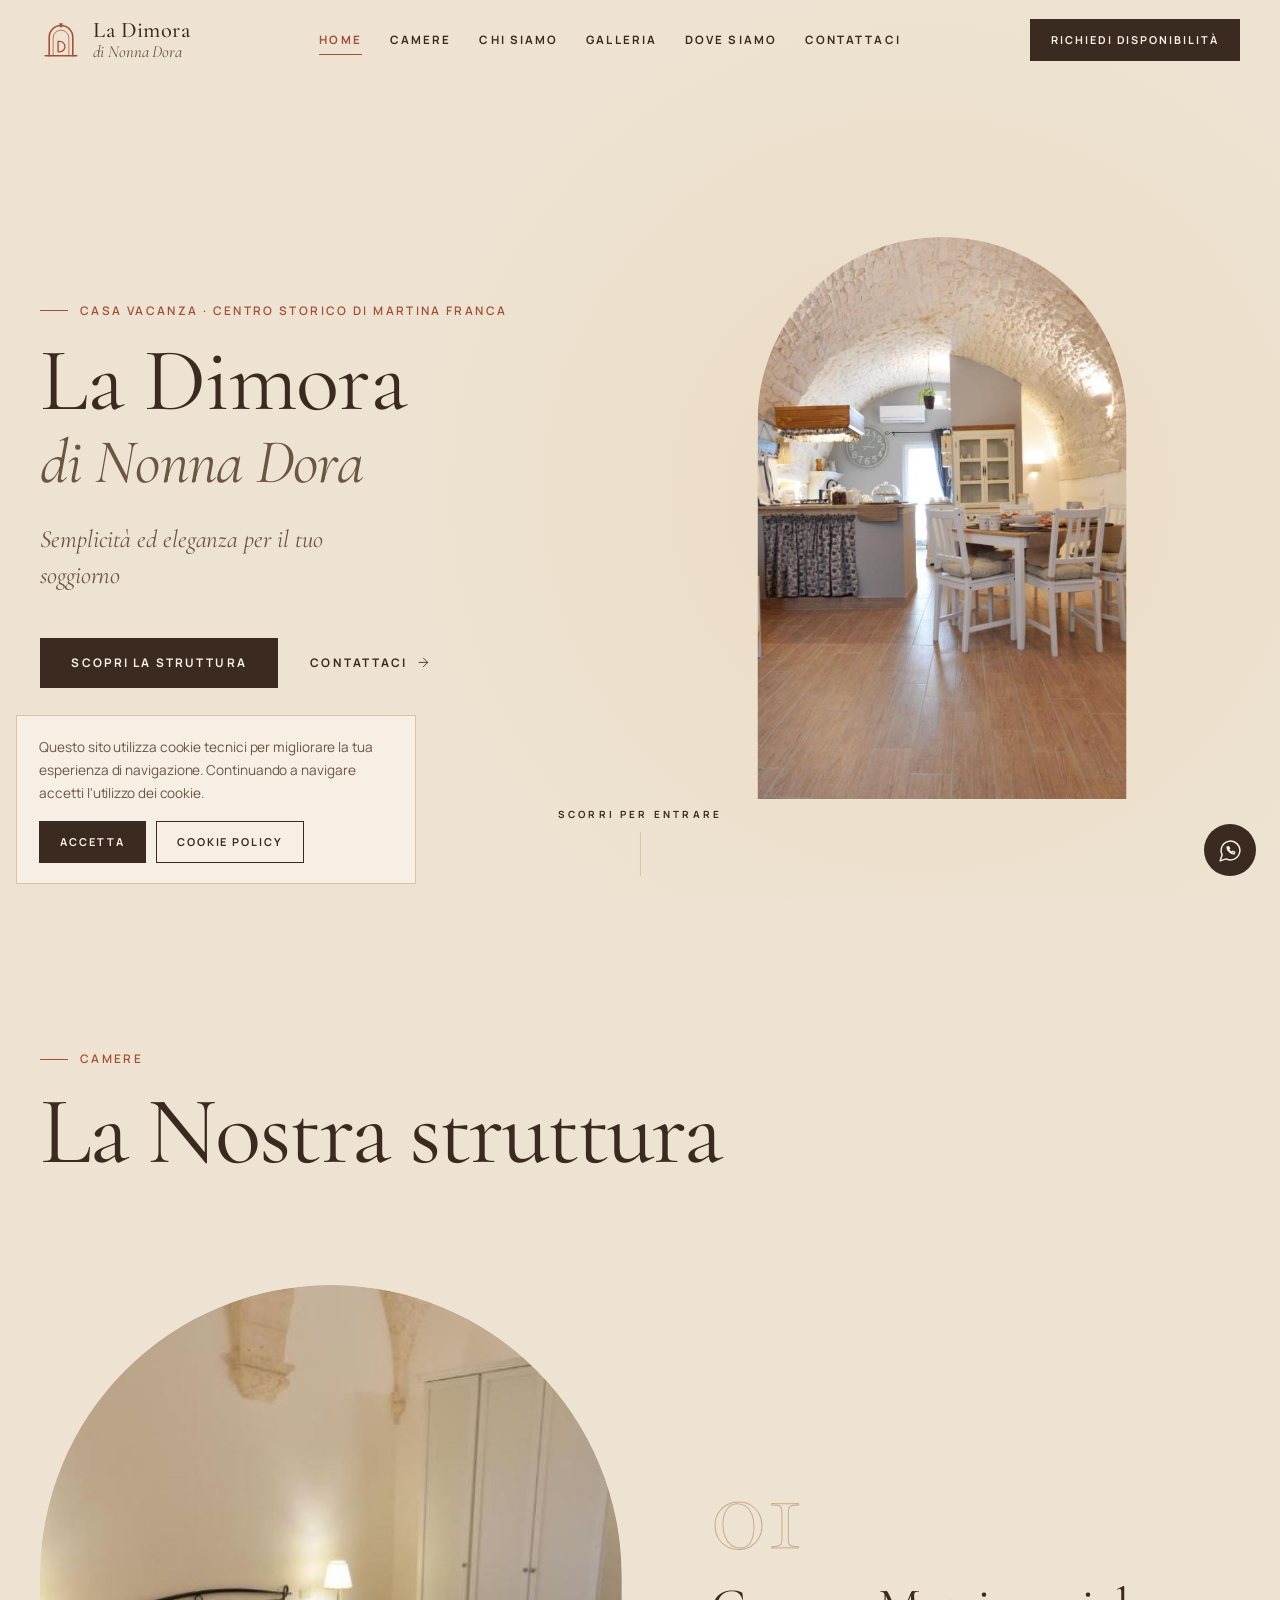
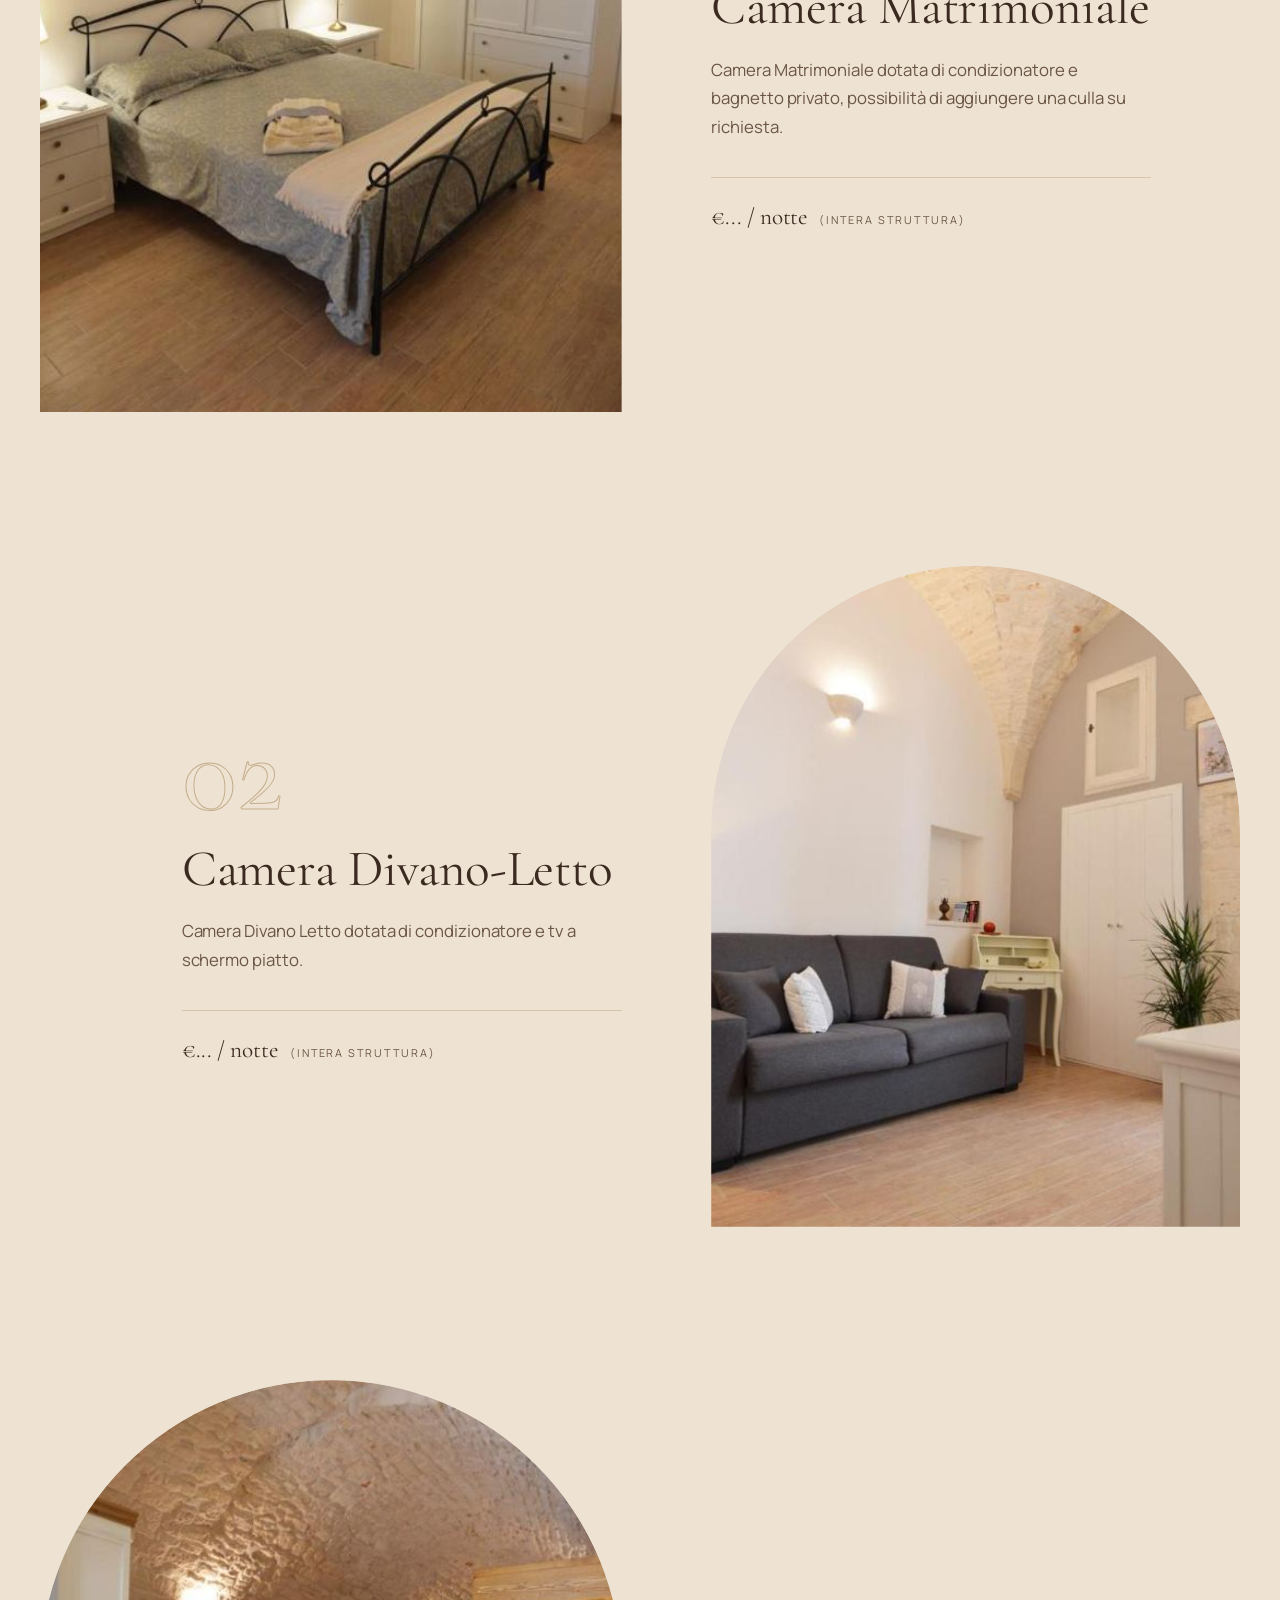
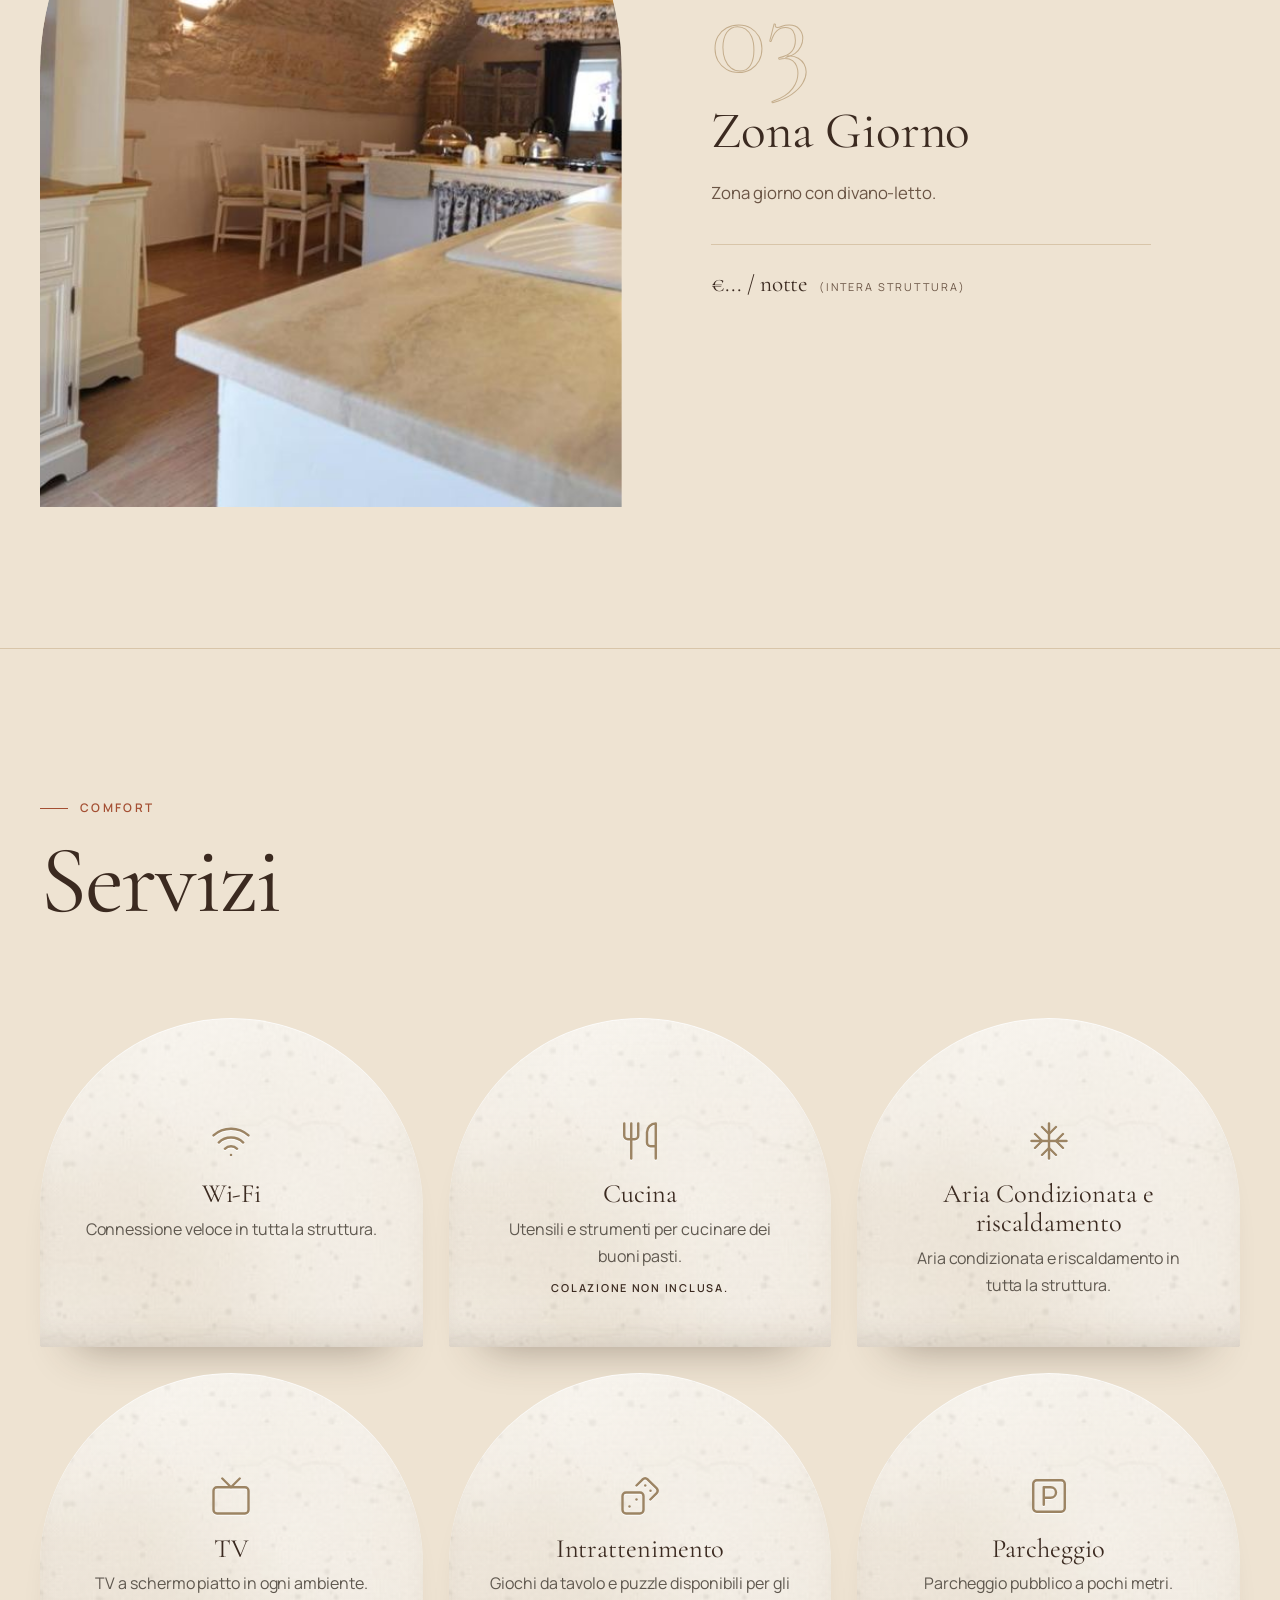
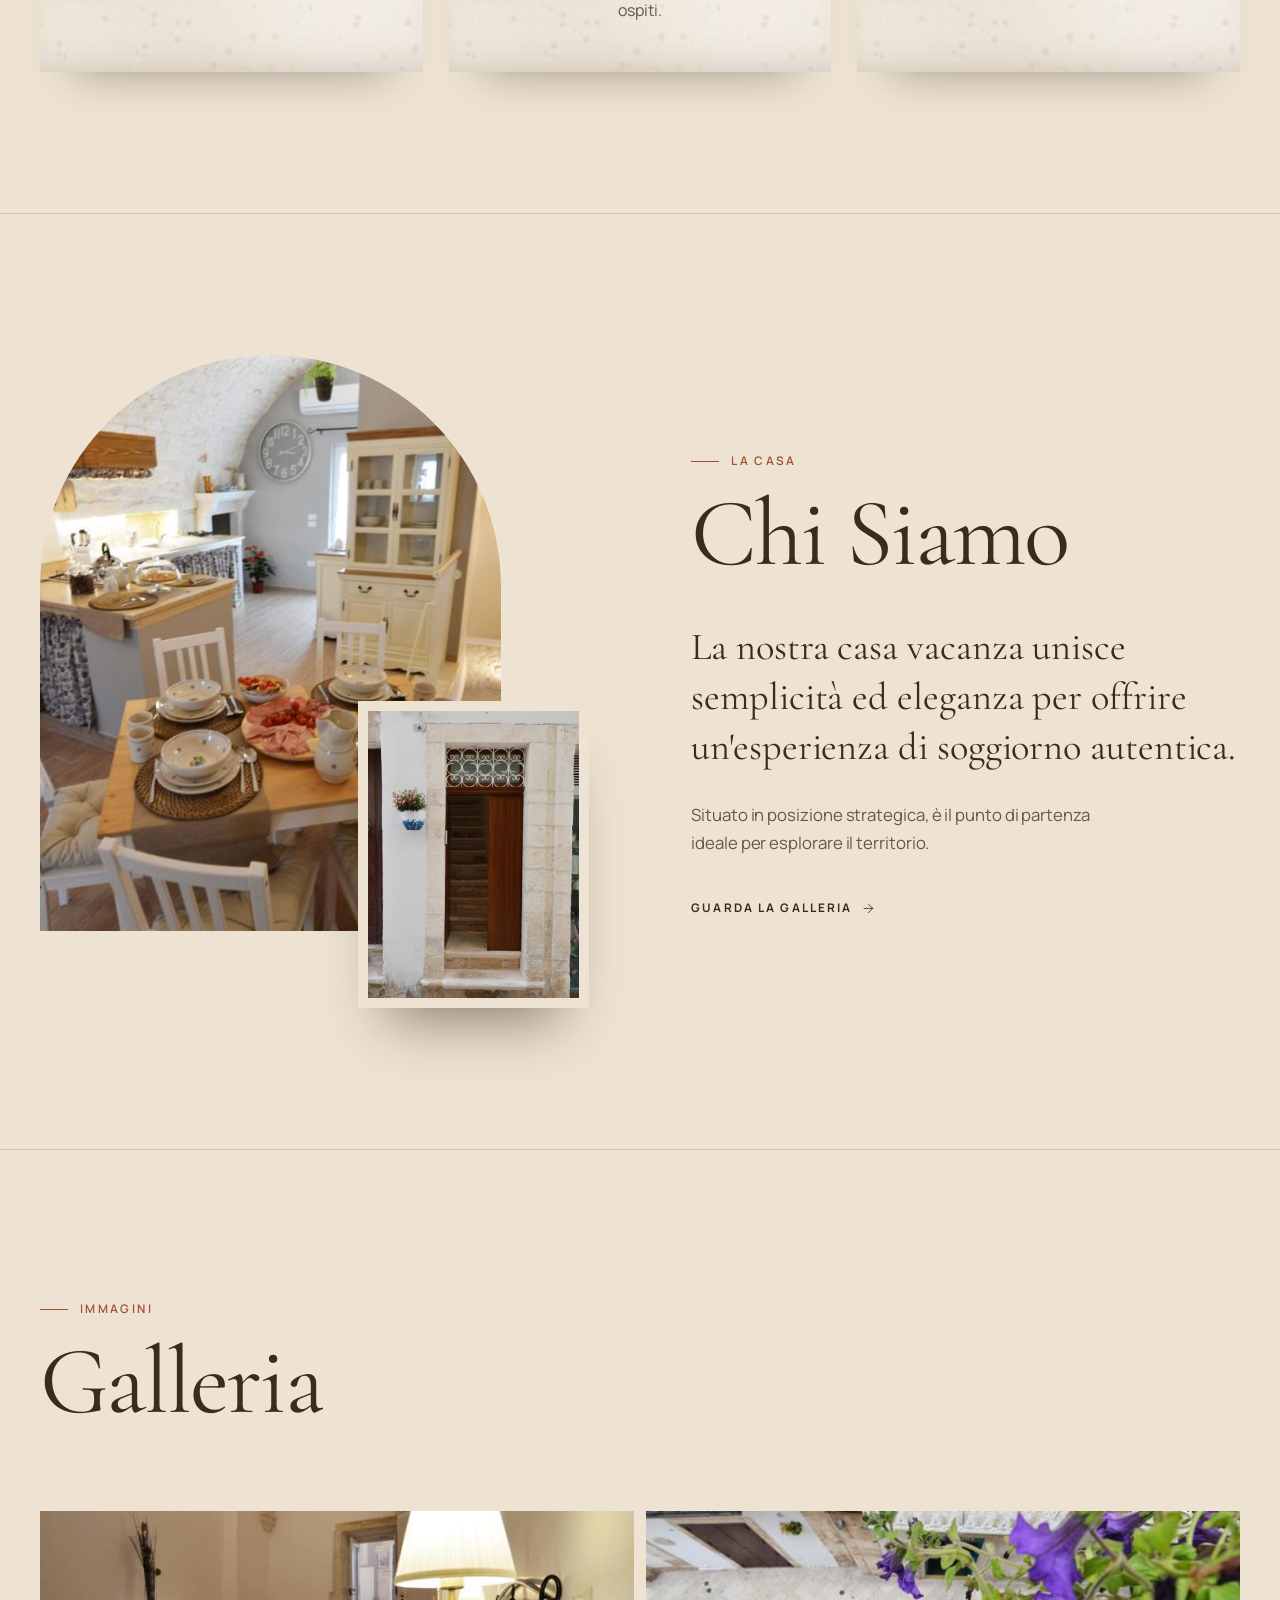
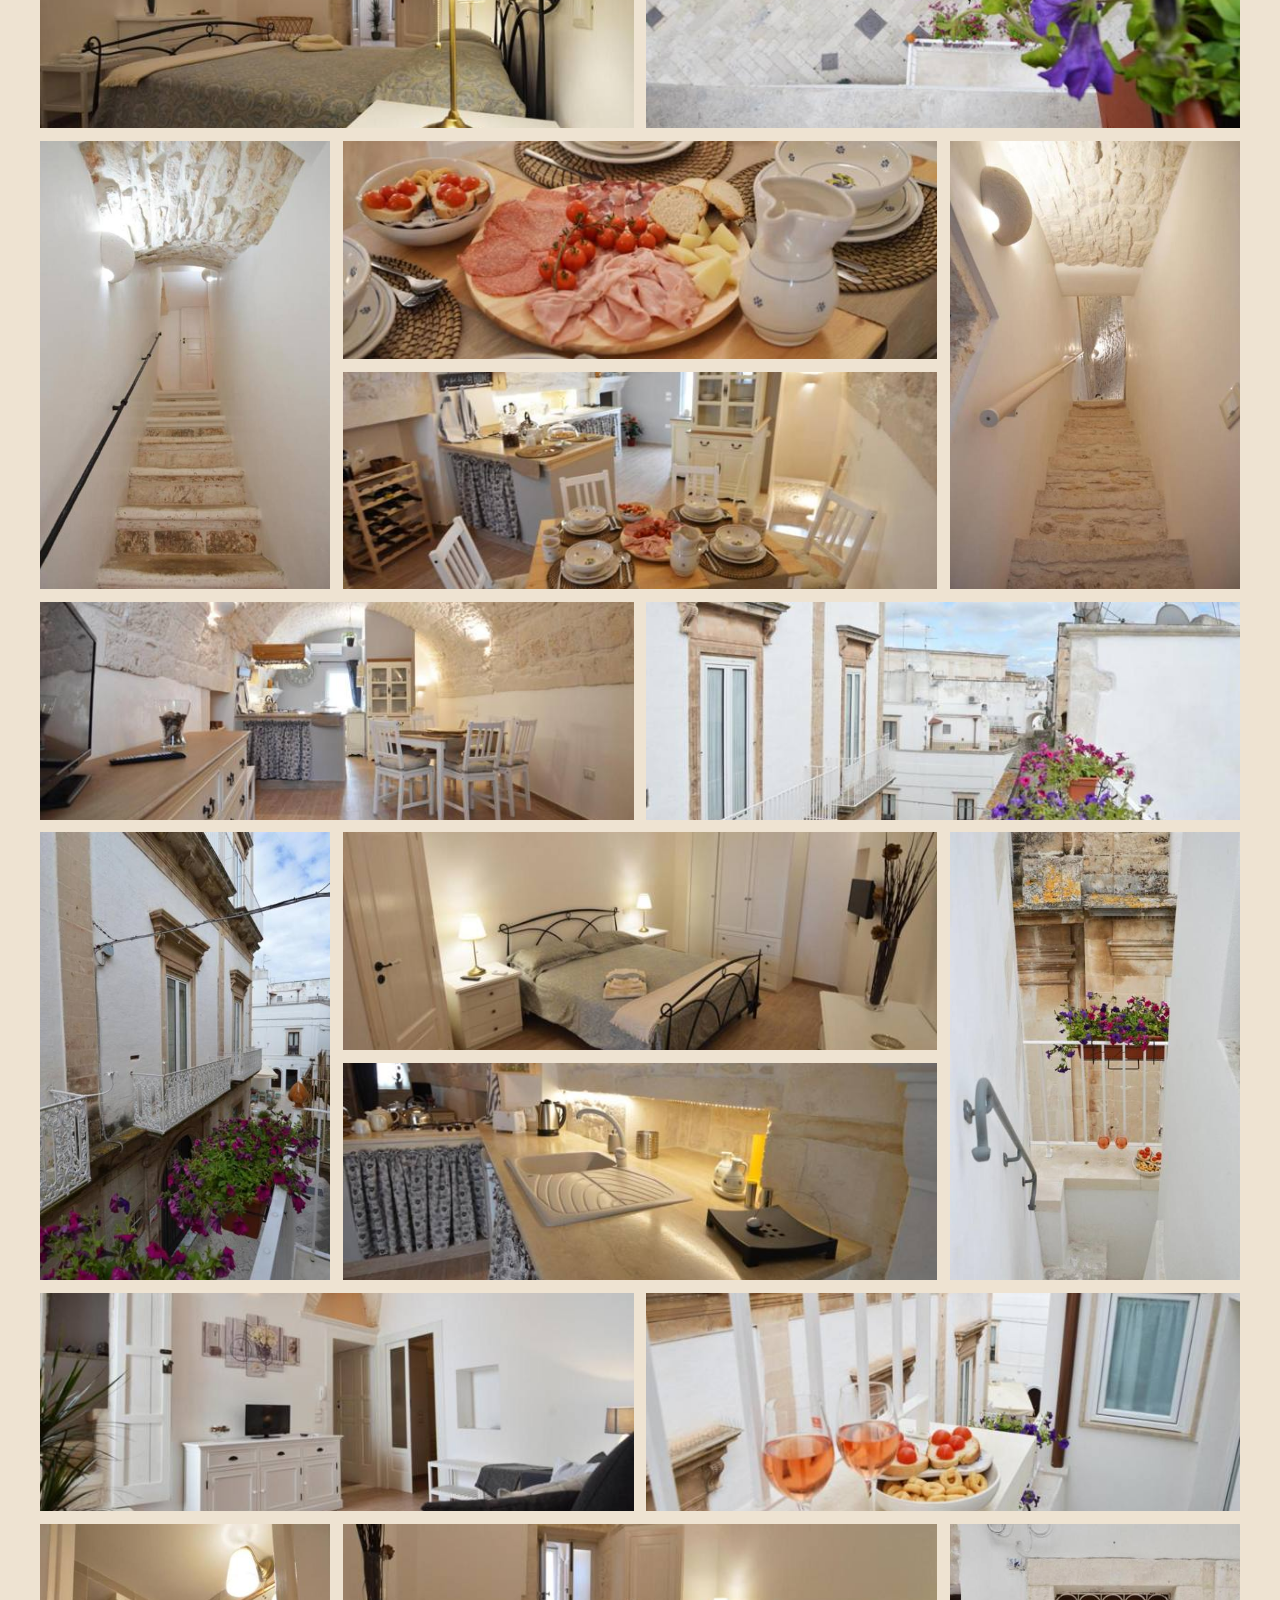
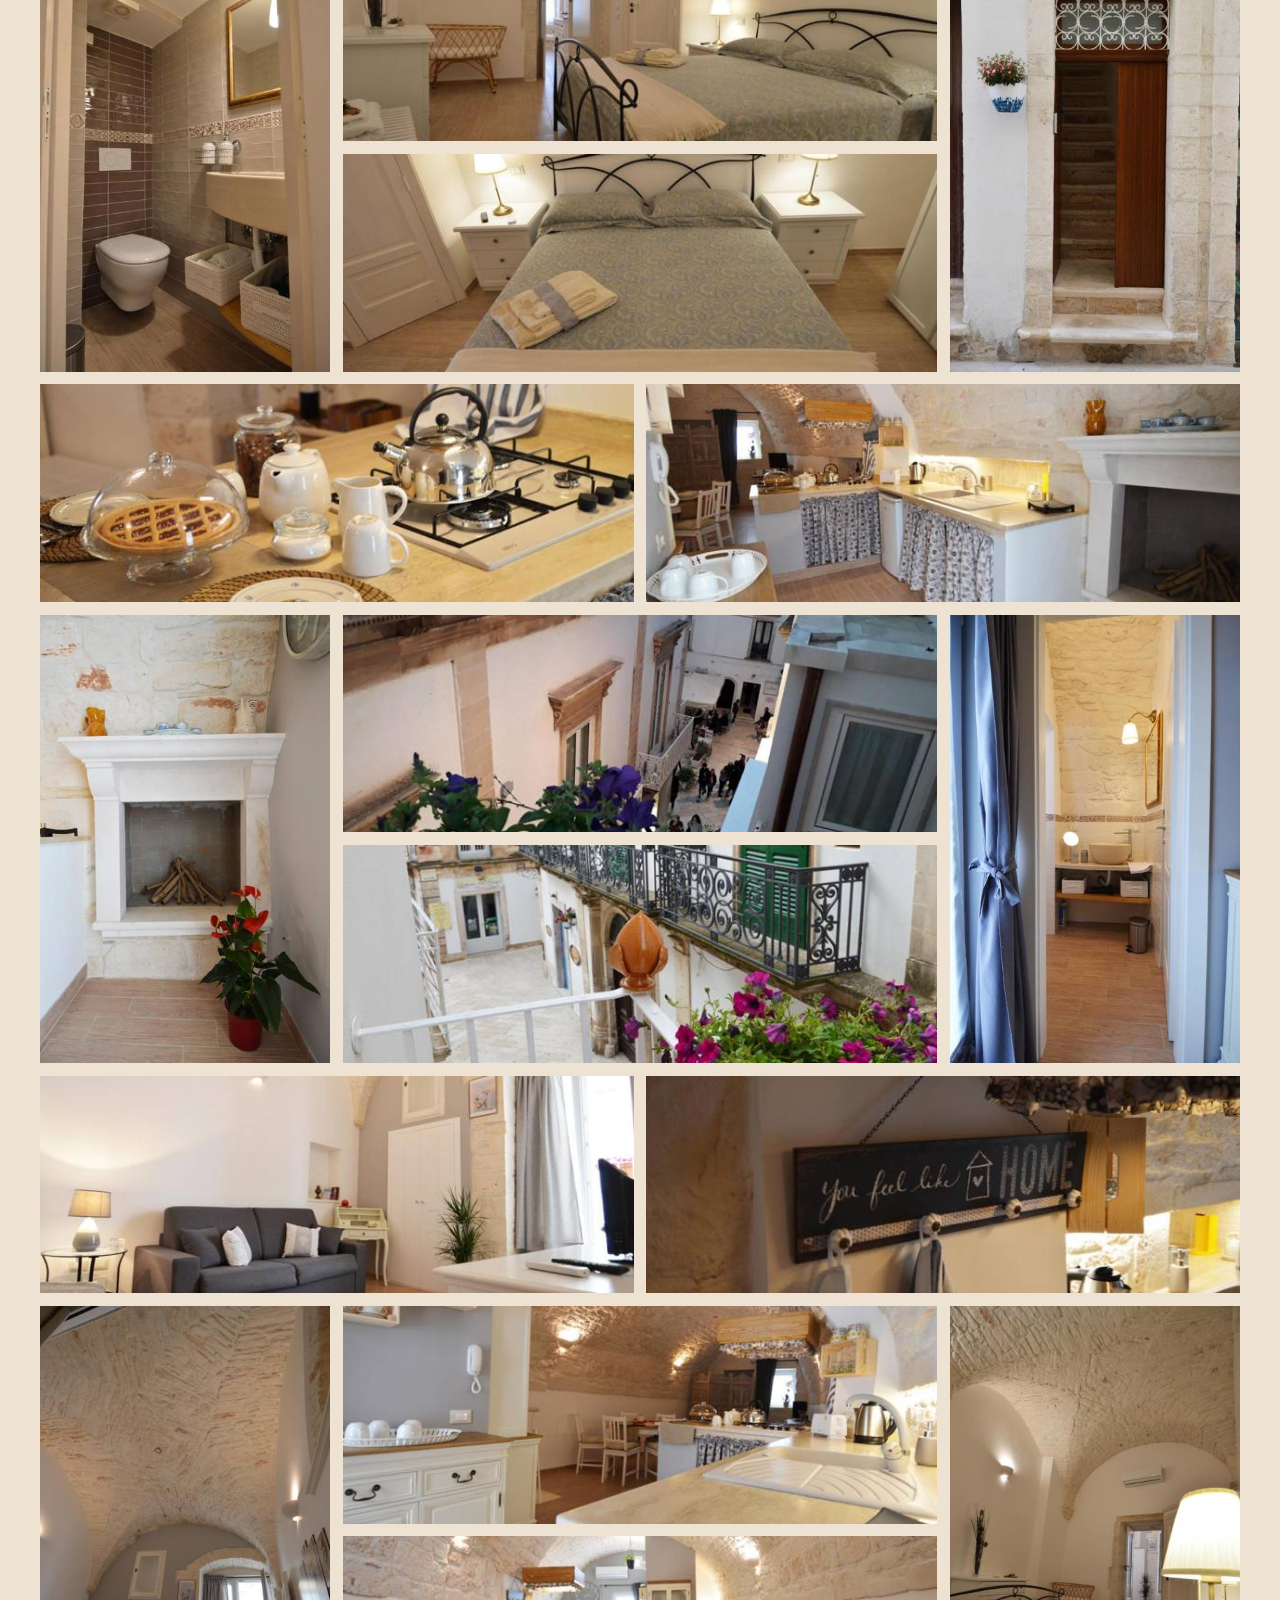
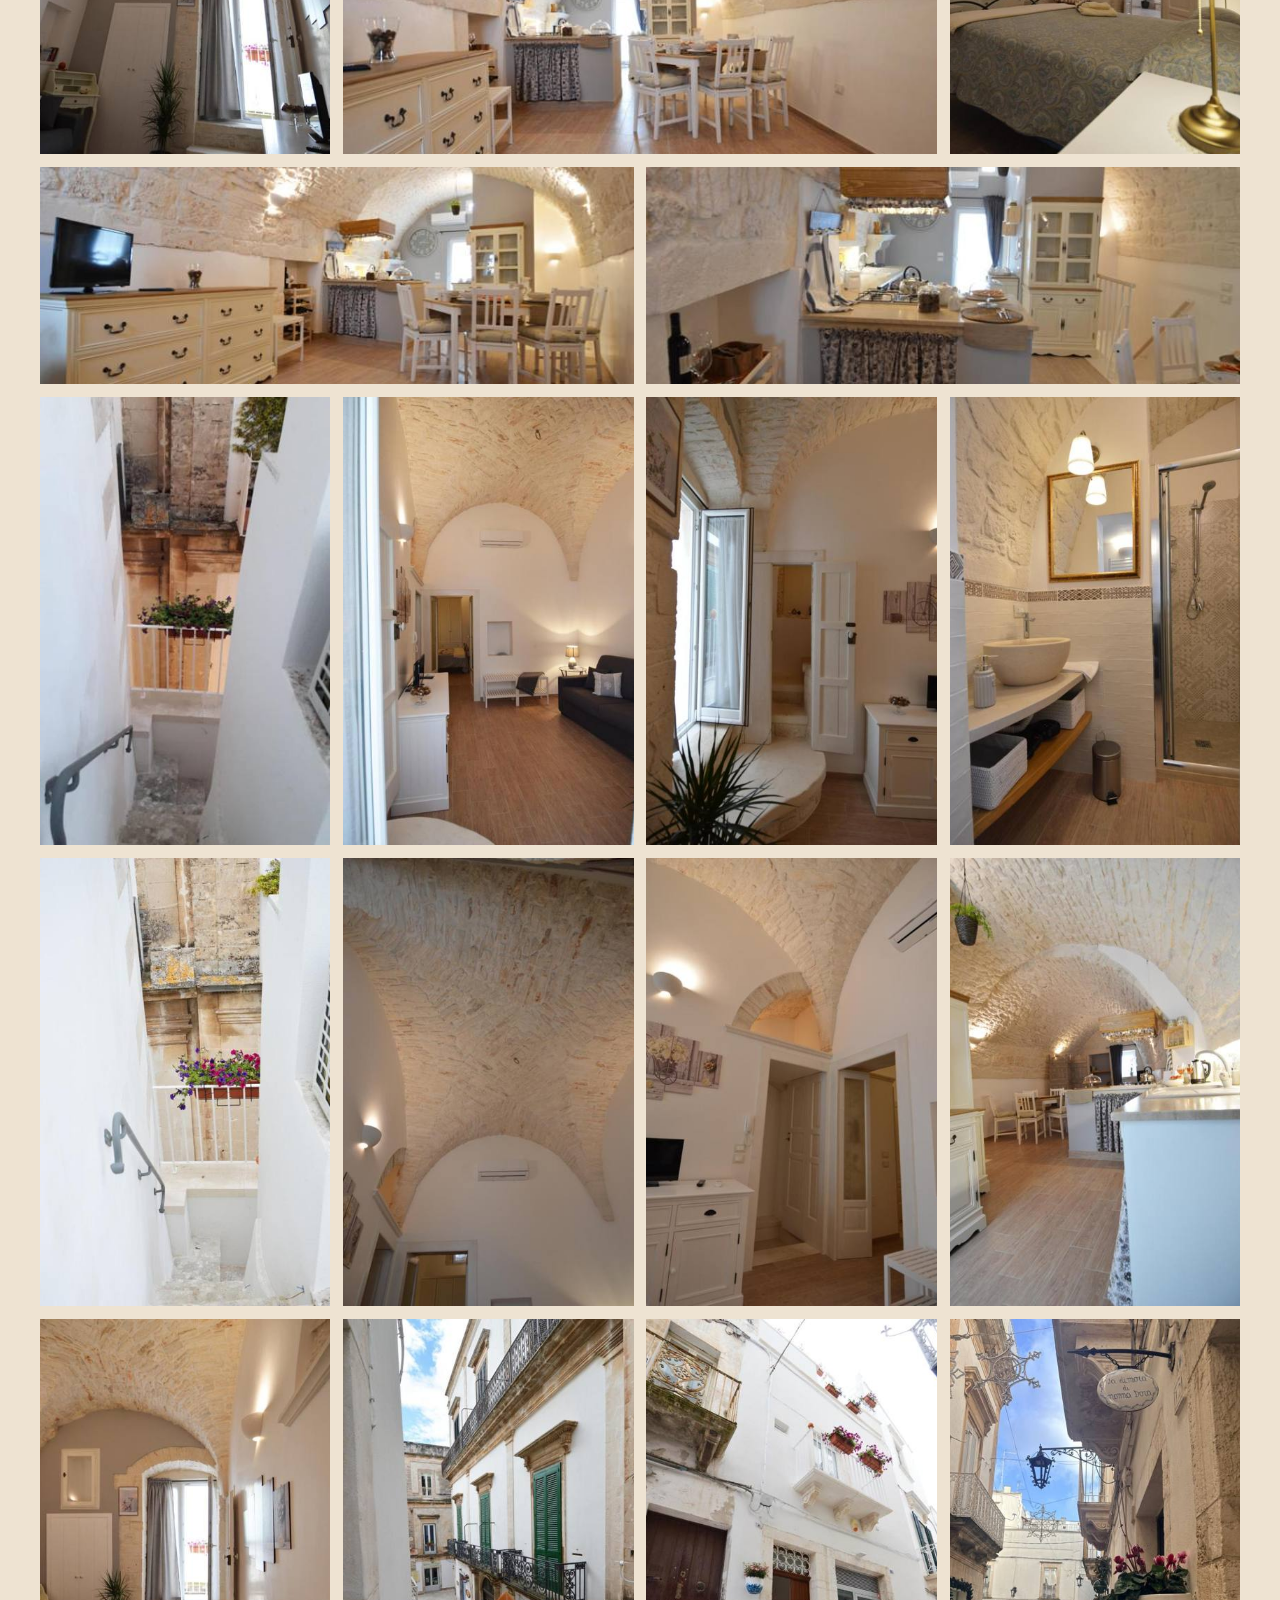
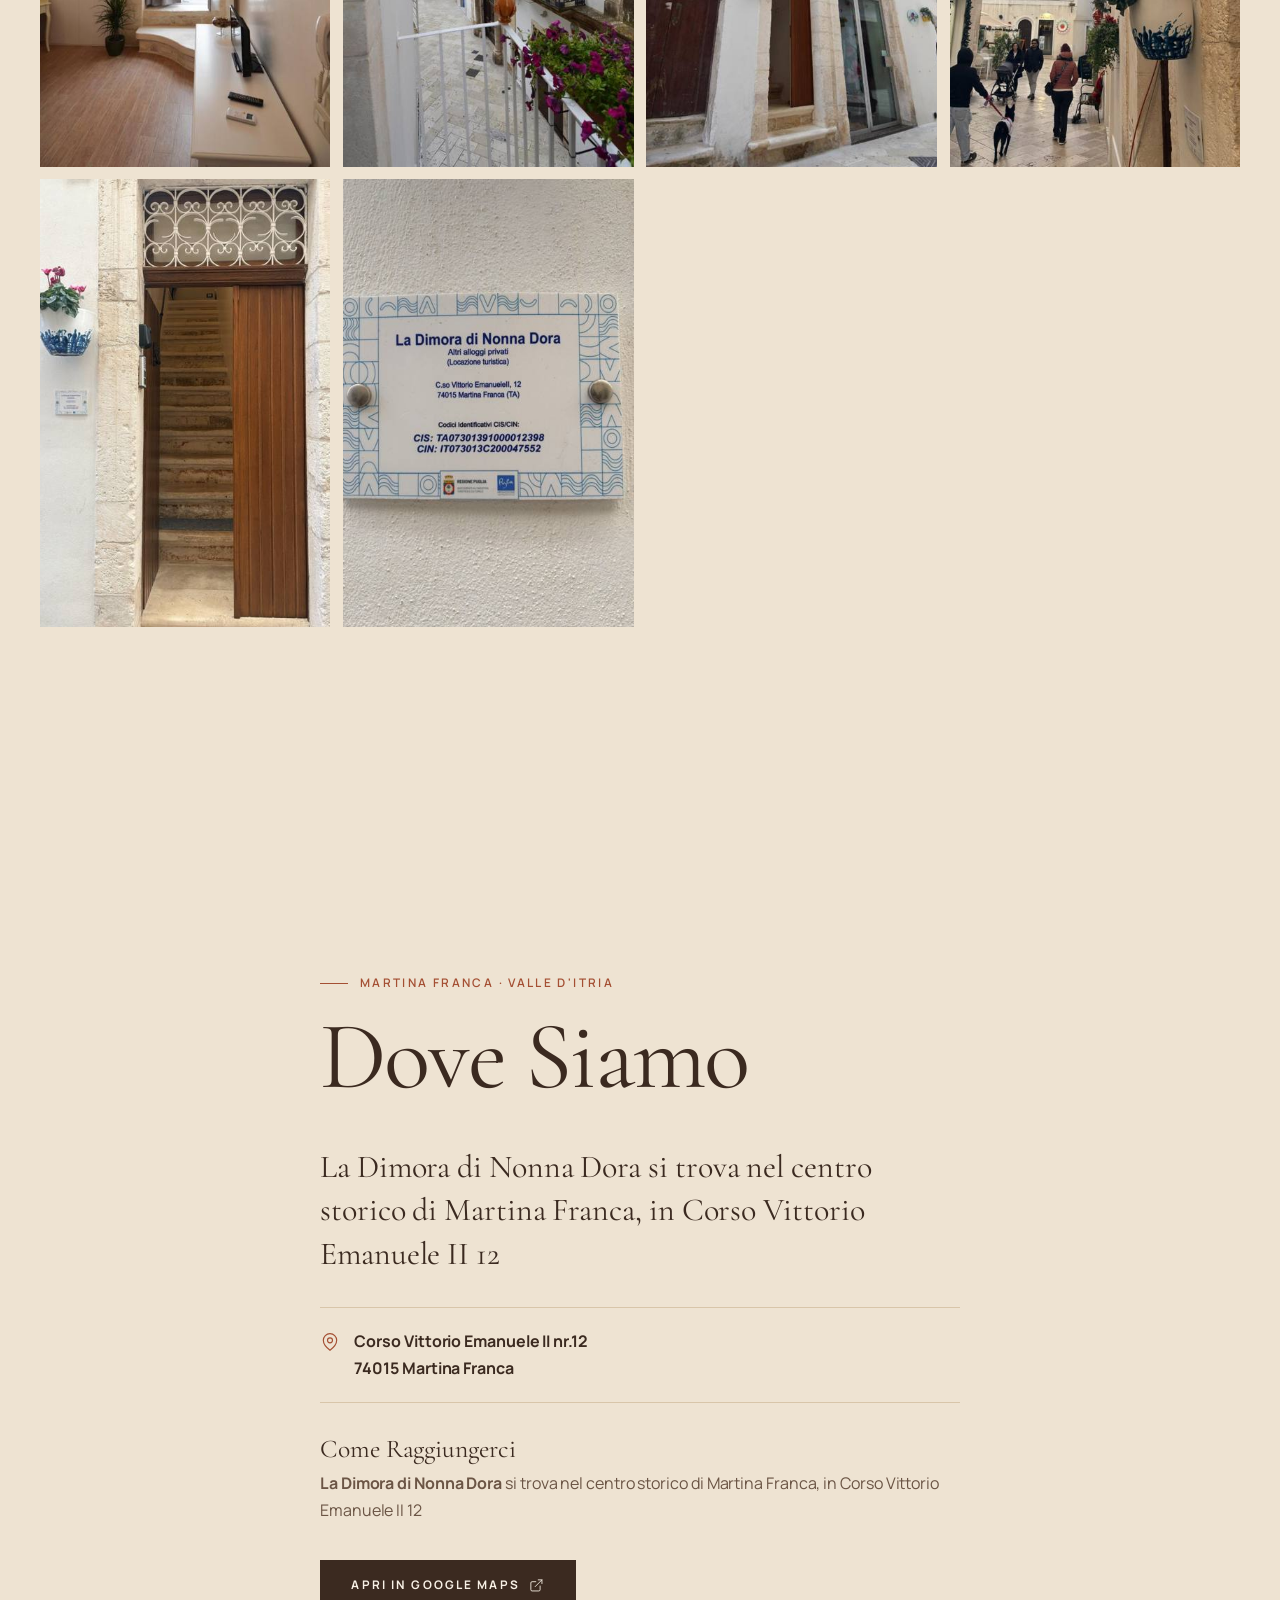
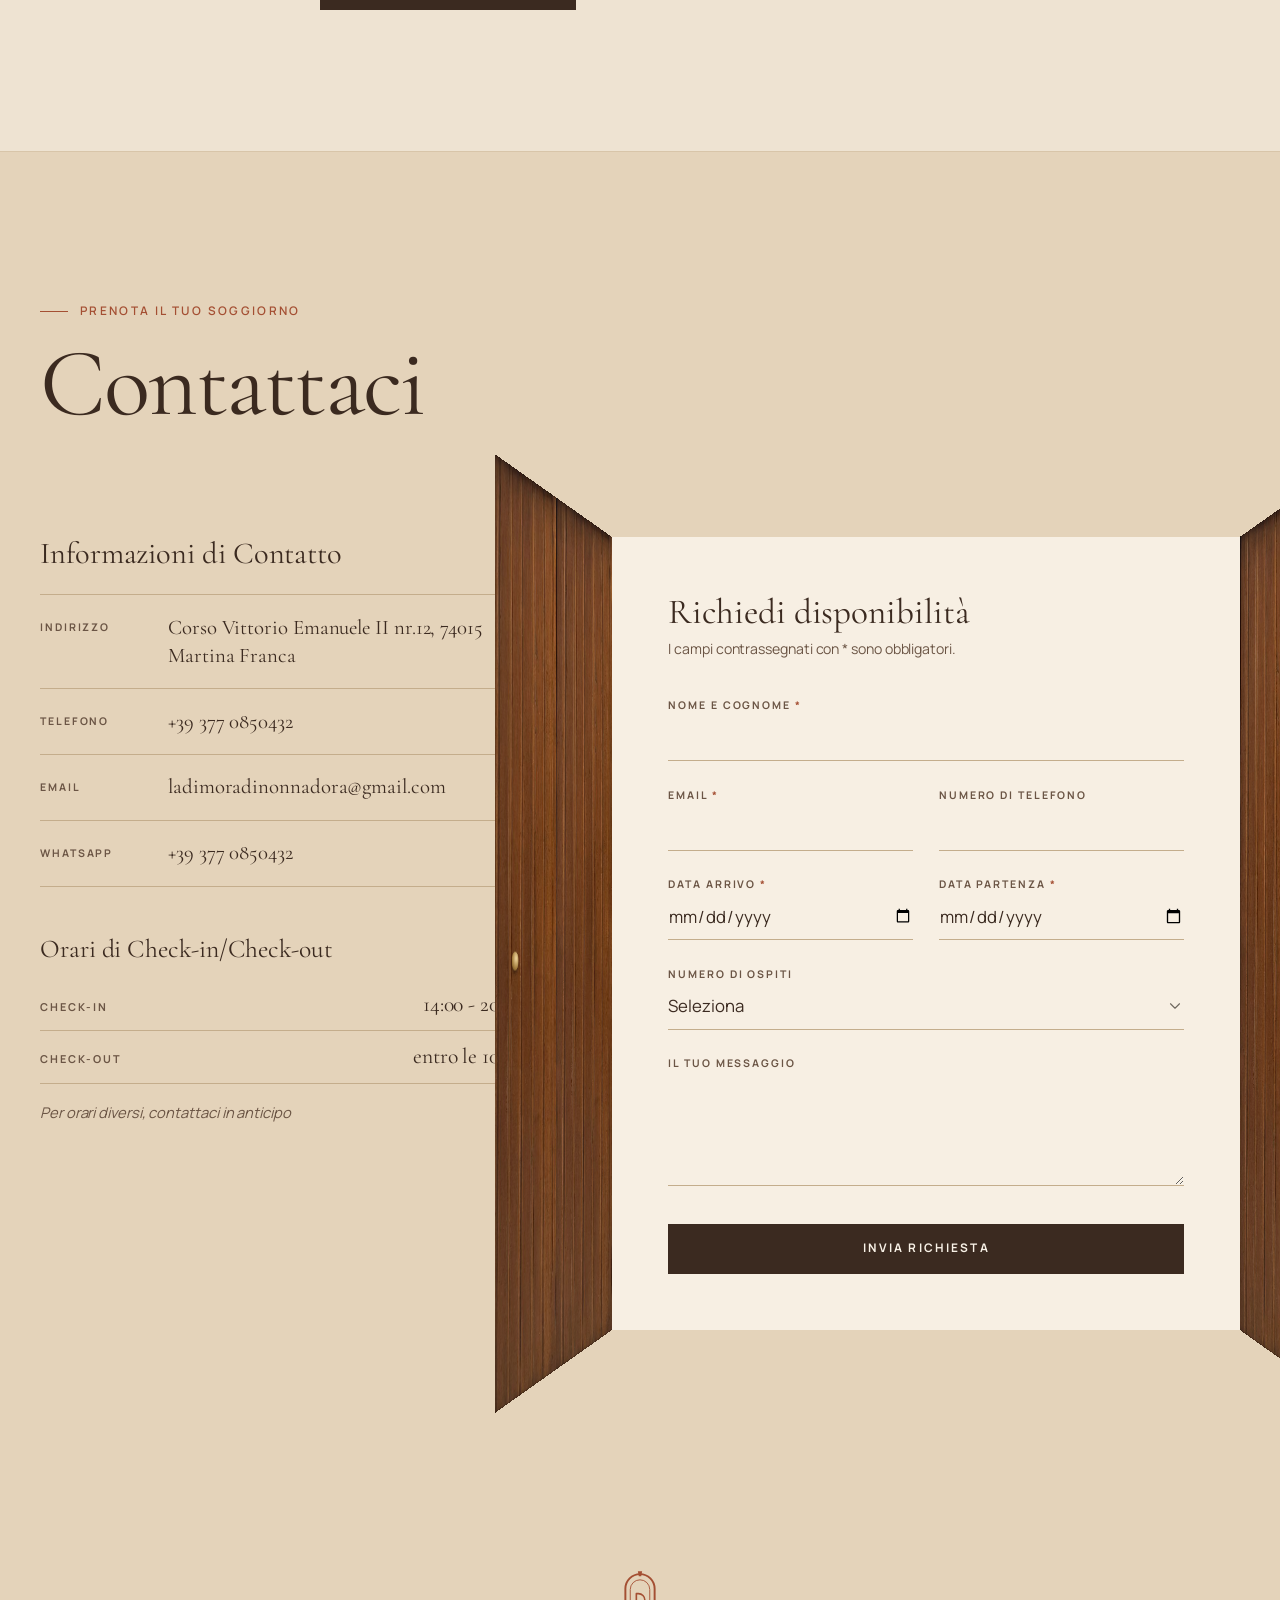
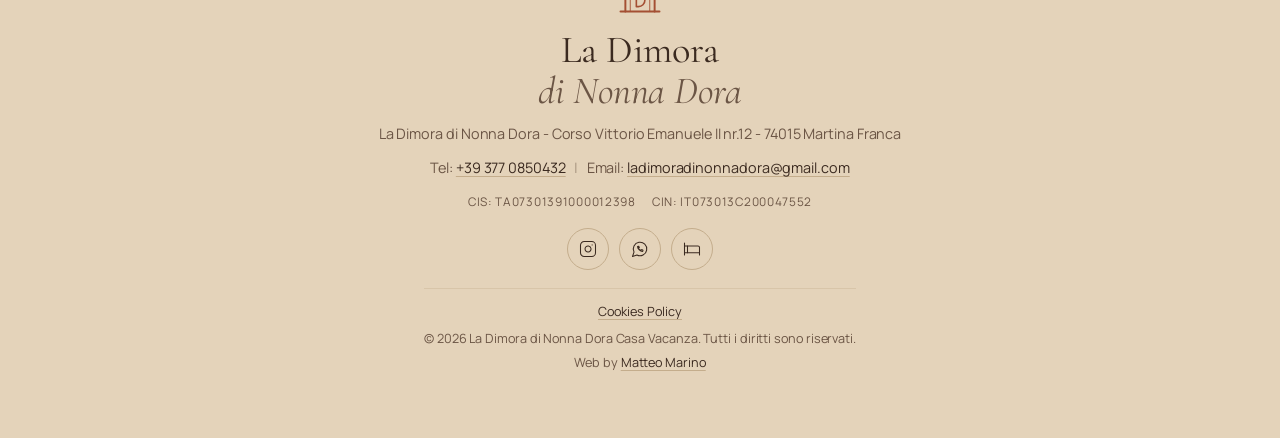
==== commit e387542d: "1.0.0" ====
--- a/index.html
+++ b/index.html
@@ -38,7 +38,7 @@
     <link href="https://fonts.googleapis.com/css2?family=Cormorant+Garamond:ital,wght@0,400;0,500;0,600;1,400;1,500&family=Manrope:wght@300;400;500;600;700&display=swap" rel="stylesheet">
 
     <link rel="preload" as="image" href="images/galleria/foto38.jpg" fetchpriority="high">
-    <link rel="stylesheet" href="style.css?v=16">
+    <link rel="stylesheet" href="style.css?v=20">
     <script>document.documentElement.classList.add('js');</script>
 
     <!-- Dati strutturati -->
@@ -319,10 +319,13 @@
         <!-- CHI SIAMO -->
         <section class="section about" id="about" aria-labelledby="about-title">
             <div class="container">
-                <!-- Facciata 3D: blocchi di calcare, portone, targa e finestra ad arco (script.js); sotto la versione di riserva -->
-                <div class="stage3d" id="about-stage" hidden>
+                <!-- Arco 3D come nella hero: si costruisce, poi la camera entra e la foto del soggiorno si apre (script.js); sotto la versione di riserva -->
+                <div class="stage3d about-fly" id="about-stage" hidden>
                     <div class="stage3d-sticky">
-                        <canvas class="stage3d-canvas" id="about-canvas" role="img" aria-label="Facciata in pietra della Dimora con il portone, la targa e una finestra ad arco con la foto del soggiorno"></canvas>
+                        <canvas class="stage3d-canvas" id="about-canvas" role="img" aria-label="Arco in pietra con la foto del soggiorno della Dimora"></canvas>
+                        <div class="hero-reveal about-reveal" id="about-reveal" aria-hidden="true">
+                            <img data-src="images/galleria/foto5.jpg" alt="" width="1280" height="851" decoding="async">
+                        </div>
                         <div class="stage3d-panel" id="about-panel" aria-live="polite"></div>
                         <div class="stage3d-dots" id="about-dots" aria-hidden="true"></div>
                     </div>
@@ -453,16 +456,9 @@
                     </a>
                 </div>
 
-                <!-- Lastra di calcare 3D con l'indirizzo inciso (incisione disegnata da script.js) -->
-                <div class="lapide-stage" data-lapide>
-                    <div class="lapide">
-                        <div class="lapide-face lapide-front" id="lapide-front" role="img" aria-label="Lastra in pietra con inciso: La Dimora di Nonna Dora, Corso Vittorio Emanuele II nr.12, 74015 Martina Franca, Martina Franca · Valle d'Itria"></div>
-                        <div class="lapide-face lapide-back" aria-hidden="true"></div>
-                        <div class="lapide-face lapide-left" aria-hidden="true"></div>
-                        <div class="lapide-face lapide-right" aria-hidden="true"></div>
-                        <div class="lapide-face lapide-top" aria-hidden="true"></div>
-                        <div class="lapide-face lapide-bottom" aria-hidden="true"></div>
-                    </div>
+                <!-- Arco 3D con la foto del vicolo e l'indirizzo inciso sul basamento (script.js) -->
+                <div class="location-arch" id="location-arch" hidden>
+                    <canvas class="location-canvas" id="location-canvas" role="img" aria-label="Arco in pietra con la foto di un vicolo del centro storico di Martina Franca; sul basamento è inciso l'indirizzo Corso Vittorio Emanuele II nr.12, 74015 Martina Franca"></canvas>
                 </div>
             </div>
         </section>
@@ -615,13 +611,12 @@
                     <li><a href="https://wa.me/393770850432" target="_blank" rel="noopener" aria-label="Scrivici su WhatsApp (nuova scheda)"><svg class="icon" aria-hidden="true"><use href="#i-chat"/></svg></a></li>
                     <li><a href="https://www.booking.com/searchresults.it.html?aid=311091&amp;label=la-dimora-di-nonna-dora-OJYfq2eawpiv8nT4PDwX6AS625097917636%3Apl%3Ata%3Ap1%3Ap2%3Aac%3Aap%3Aneg%3Afi%3Atikwd-845574396850%3Alp9195689%3Ali%3Adec%3Adm%3Appccp%3DUmFuZG9tSVYkc2RlIyh9YR10fBTovuitU5KVyXYg8iQ&amp;gclid=Cj0KCQjwzt_FBhCEARIsAJGFWVkb31z8YTO3wbwO3E34k74flpHX9hueQOOV4sTQEKRnBc0hePN8id4aAncBEALw_wcB&amp;highlighted_hotels=5161849&amp;redirected=1&amp;city=-121224&amp;hlrd=no_dates&amp;source=hotel&amp;expand_sb=1&amp;keep_landing=1&amp;sid=17ae3fc8b6286f3df24779bda7e4bd88" target="_blank" rel="noopener" aria-label="La Dimora di Nonna Dora su Booking.com (nuova scheda)"><svg class="icon" aria-hidden="true"><use href="#i-bed"/></svg></a></li>
                 </ul>
-            </div>
-        </div>
-
-        <div class="container footer-bottom">
-            <button class="footer-link" type="button" data-open-cookies>Cookies Policy</button>
-            <p>&copy; 2026 La Dimora di Nonna Dora Casa Vacanza. Tutti i diritti sono riservati.</p>
-            <p>Web by <a href="https://www.instagram.com/_matteomarino" target="_blank" rel="noopener">Matteo Marino</a></p>
+                <div class="footer-legal">
+                    <button class="footer-link" type="button" data-open-cookies>Cookies Policy</button>
+                    <p>&copy; 2026 La Dimora di Nonna Dora Casa Vacanza. Tutti i diritti sono riservati.</p>
+                    <p>Web by <a href="https://www.instagram.com/_matteomarino" target="_blank" rel="noopener">Matteo Marino</a></p>
+                </div>
+            </div>
         </div>
     </footer>
 
@@ -708,6 +703,6 @@
         </div>
     </dialog>
 
-    <script src="script.js?v=16" defer></script>
+    <script src="script.js?v=19" defer></script>
 </body>
 </html>
--- a/style.css
+++ b/style.css
@@ -52,16 +52,17 @@
 
 /* VARIABLES */
 :root {
-    --color-background: #FAF8F4;
-    --color-surface: #FFFFFF;
-    --color-sand: #F3EEE6;
-    --color-line: #E6DED2;
-    --color-stone: #D6C9B6;
-    --color-primary: #9A5236;
-    --color-text: #24211E;
-    --color-muted: #6F685F;
-    --color-dark: #23201D;
-    --color-ivory: #FAF8F4;
+    /* Palette terracotta e sabbia */
+    --color-background: #EEE3D2;
+    --color-surface: #F7EFE3;
+    --color-sand: #E4D3BA;
+    --color-line: #D8C5A9;
+    --color-stone: #C4AD8C;
+    --color-primary: #A44F33;
+    --color-text: #3B2A20;
+    --color-muted: #6B5545;
+    --color-dark: #3B2A20;
+    --color-ivory: #F8F1E6;
     --color-error: #A3321F;
     --color-success: #4F6B3A;
 
@@ -329,7 +330,7 @@
 
 .site-header.is-scrolled,
 .site-header.is-open {
-    background: rgba(250, 248, 244, 0.92);
+    background: rgba(238, 227, 210, 0.92);
     -webkit-backdrop-filter: blur(12px);
     backdrop-filter: blur(12px);
     box-shadow: 0 1px 0 var(--color-line);
@@ -710,6 +711,36 @@
     display: none;
 }
 
+/* Chi Siamo: la foto a tutto schermo (stessa tecnica della hero) con il secondo testo in chiaro sopra */
+.about.is-3d .hero-reveal {
+    visibility: visible;
+}
+
+.about-reveal::after {
+    content: "";
+    position: absolute;
+    inset: 0;
+    background: linear-gradient(90deg, rgba(42, 30, 22, 0.78) 0%, rgba(42, 30, 22, 0.4) 38%, rgba(42, 30, 22, 0) 62%);
+}
+
+.about .stage3d-panel,
+.about .stage3d-dots {
+    z-index: 4;
+}
+
+.about .stage-card:nth-child(2) .about-more {
+    max-width: 20ch;
+    font-family: var(--font-serif);
+    font-size: clamp(1.7rem, 2.8vw, 2.4rem);
+    line-height: 1.25;
+    color: var(--color-ivory);
+}
+
+.about .stage-card:nth-child(2) .link-arrow {
+    margin-top: 1.75rem;
+    color: var(--color-ivory);
+}
+
 /* Le copie nei pannelli 3D sono già "rivelate" */
 .stage-card [data-reveal],
 .stage-card [data-title] .title-line {
@@ -717,7 +748,7 @@
     transform: none;
 }
 
-.stage-card [data-words] .w {
+.js .stage-card [data-words] .w {
     opacity: 1;
 }
 
@@ -763,7 +794,7 @@
     content: "";
     position: absolute;
     inset: 0;
-    background: linear-gradient(90deg, var(--color-background) 0%, rgba(250, 248, 244, 0.92) 30%, rgba(250, 248, 244, 0) 48%);
+    background: linear-gradient(90deg, var(--color-background) 0%, rgba(238, 227, 210, 0.92) 30%, rgba(238, 227, 210, 0) 48%);
     pointer-events: none;
 }
 
@@ -1129,7 +1160,7 @@
     position: absolute;
     inset: 0 0 auto;
     height: 38%;
-    background: linear-gradient(180deg, var(--color-background) 35%, rgba(250, 248, 244, 0));
+    background: linear-gradient(180deg, var(--color-background) 35%, rgba(238, 227, 210, 0));
     pointer-events: none;
 }
 
@@ -1256,94 +1287,38 @@
     color: var(--color-muted);
 }
 
-/* Lastra di calcare 3D: sei facce con spessore reale; script.js ruota la lastra (--rx, --ry) e disegna l'incisione */
-.lapide-stage {
-    position: relative;
-    perspective: 1500px;
-    padding-block: 2rem 3rem;
-}
-
-.lapide-stage::after {
-    content: "";
-    position: absolute;
-    left: 10%;
-    right: 10%;
-    bottom: 0.5rem;
-    height: 40px;
-    background: radial-gradient(ellipse at center, rgba(60, 45, 30, 0.3), rgba(60, 45, 30, 0) 70%);
-    pointer-events: none;
-}
-
-.lapide {
-    --d: 34px;
+/* Arco 3D con la via (attivato da script.js) */
+.location-grid:has(.location-arch[hidden]) {
+    grid-template-columns: 1fr;
+    max-width: 720px;
+}
+
+.location-arch {
     position: relative;
     width: 100%;
-    aspect-ratio: 4 / 3;
-    transform-style: preserve-3d;
-    transform: rotateX(var(--rx, 10deg)) rotateY(var(--ry, -16deg));
-}
-
-.lapide-face {
-    position: absolute;
-    background: #e9e1d4 var(--stone-url, none) center / 700px;
-}
-
-.lapide-front,
-.lapide-back {
+    aspect-ratio: 4 / 5;
+    max-height: 84vh;
+    margin-inline: auto;
+}
+
+.location-arch[hidden] {
+    display: none;
+}
+
+.location-arch::before {
+    content: "";
+    position: absolute;
+    inset: 8%;
+    border-radius: 50%;
+    background: radial-gradient(circle, rgba(214, 170, 120, 0.35), rgba(214, 170, 120, 0) 70%);
+    pointer-events: none;
+}
+
+.location-canvas {
+    position: absolute;
     inset: 0;
-}
-
-.lapide-front {
-    background:
-        var(--engraving, none) center / 100% 100% no-repeat,
-        #efe9df var(--stone-url, none) center / 700px;
-    box-shadow: inset 0 0 0 1px rgba(255, 255, 255, 0.4);
-    transform: translateZ(calc(var(--d) / 2));
-}
-
-.lapide-back {
-    transform: rotateY(180deg) translateZ(calc(var(--d) / 2));
-}
-
-.lapide-left,
-.lapide-right {
-    top: 0;
-    bottom: 0;
-    width: var(--d);
-    filter: brightness(0.86);
-}
-
-.lapide-left {
-    left: 0;
-    transform-origin: left center;
-    transform: translateZ(calc(var(--d) / -2)) rotateY(-90deg);
-}
-
-.lapide-right {
-    right: 0;
-    transform-origin: right center;
-    transform: translateZ(calc(var(--d) / -2)) rotateY(90deg);
-}
-
-.lapide-top,
-.lapide-bottom {
-    left: 0;
-    right: 0;
-    height: var(--d);
-}
-
-.lapide-top {
-    top: 0;
-    transform-origin: center top;
-    transform: translateZ(calc(var(--d) / -2)) rotateX(90deg);
-    filter: brightness(1.04);
-}
-
-.lapide-bottom {
-    bottom: 0;
-    transform-origin: center bottom;
-    transform: translateZ(calc(var(--d) / -2)) rotateX(-90deg);
-    filter: brightness(0.78);
+    width: 100%;
+    height: 100%;
 }
 
 /* CONTACT */
@@ -1623,7 +1598,7 @@
     display: none;
     width: 16px;
     height: 16px;
-    border: 1.5px solid rgba(250, 248, 244, 0.35);
+    border: 1.5px solid rgba(238, 227, 210, 0.35);
     border-top-color: var(--color-ivory);
     border-radius: 50%;
     animation: spin 0.8s linear infinite;
@@ -1767,10 +1742,10 @@
     color: var(--color-ivory);
 }
 
-/* Arco 3D: il contenuto si dispone nel vano (posizione e misure da script.js) */
+/* Arco 3D: tutto il contenuto si dispone nel vano (posizione e misure da script.js) */
 .site-footer.is-3d .footer-stage {
-    height: min(100vh, 980px);
-    min-height: 640px;
+    height: max(680px, 100vh);
+    height: max(680px, 100svh);
 }
 
 .site-footer.is-3d .footer-canvas {
@@ -1789,48 +1764,43 @@
     height: var(--fh, 100%);
     max-width: none;
     justify-content: center;
-    gap: 0.55rem;
-    padding: calc(var(--fw, 400px) * 0.3) 7% 6%;
-    font-size: 0.82rem;
+    gap: 0.5em;
+    padding: calc(var(--fw, 400px) * 0.3) 6% 5%;
+    font-size: clamp(0.64rem, calc(var(--fw, 400px) * 0.026), 0.86rem);
     opacity: var(--fo, 0);
-    background: radial-gradient(ellipse at 50% 70%, rgba(255, 252, 246, 0.9), rgba(243, 238, 230, 0) 75%);
-}
-
-/* Schermi stretti: l'arco resta sopra, i dati sotto */
-.site-footer.is-3d.is-compact .footer-stage {
-    height: auto;
-    min-height: 0;
-}
-
-.site-footer.is-3d.is-compact .footer-canvas {
-    position: relative;
-    height: 62vw;
-    max-height: 420px;
-}
-
-.site-footer.is-3d.is-compact .footer-content {
-    position: static;
-    width: auto;
-    height: auto;
-    padding: 1rem var(--gutter) 2rem;
-    opacity: 1;
-    background: none;
-}
-
-.footer-bottom {
-    display: flex;
-    flex-wrap: wrap;
-    justify-content: space-between;
-    align-items: center;
-    gap: 0.75rem 1.5rem;
-    padding-top: 1.5rem;
-    border-top: 1px solid var(--color-stone);
-    font-size: 0.78rem;
+    background: radial-gradient(ellipse at 50% 70%, rgba(247, 239, 227, 0.92), rgba(228, 211, 186, 0) 75%);
+}
+
+.site-footer.is-3d .footer-codes {
+    font-size: 0.9em;
+}
+
+.site-footer.is-3d .footer-logo {
+    width: 2.8em;
+    height: 2.8em;
+}
+
+.site-footer.is-3d .footer-name {
+    font-size: 2.3em;
+}
+
+.site-footer.is-3d .footer-social a {
+    width: 3.2em;
+    height: 3.2em;
+}
+
+.footer-legal {
+    display: grid;
+    gap: 0.2em;
+    margin-top: 0.5em;
+    padding-top: 0.7em;
+    border-top: 1px solid var(--color-line);
+    font-size: 0.88em;
     color: var(--color-muted);
 }
 
 .footer-link {
-    padding: 0.25rem 0;
+    padding: 0.25em 0;
     color: var(--color-text);
     text-decoration: underline;
     text-decoration-color: var(--color-stone);
@@ -2017,13 +1987,13 @@
     height: 48px;
     border-radius: 50%;
     color: var(--color-ivory);
-    background: rgba(250, 248, 244, 0.08);
+    background: rgba(238, 227, 210, 0.08);
     font-size: 1.3rem;
     transition: background-color 0.3s var(--ease);
 }
 
 .lb-btn:hover {
-    background: rgba(250, 248, 244, 0.2);
+    background: rgba(238, 227, 210, 0.2);
 }
 
 .lb-close {
@@ -2071,10 +2041,8 @@
         grid-template-columns: 1fr;
     }
 
-    .lapide-stage {
-        max-width: 560px;
-        margin-inline: auto;
-        width: 100%;
+    .location-arch {
+        max-width: 520px;
     }
 }
 
@@ -2287,7 +2255,16 @@
     }
 
     .stage3d-sticky::after {
-        background: linear-gradient(0deg, var(--color-background) 0%, rgba(250, 248, 244, 0.94) 34%, rgba(250, 248, 244, 0) 50%);
+        background: linear-gradient(0deg, var(--color-background) 0%, rgba(238, 227, 210, 0.94) 34%, rgba(238, 227, 210, 0) 50%);
+    }
+
+    .about-reveal::after {
+        background: linear-gradient(0deg, rgba(42, 30, 22, 0.82) 0%, rgba(42, 30, 22, 0.4) 42%, rgba(42, 30, 22, 0) 66%);
+    }
+
+    .about .stage-card:nth-child(2) .about-more {
+        max-width: none;
+        font-size: 1.5rem;
     }
 
     .gallery.is-3d .gallery-hint {
@@ -2312,11 +2289,6 @@
 
     .field-row {
         grid-template-columns: 1fr;
-    }
-
-    .footer-bottom {
-        flex-direction: column;
-        justify-content: center;
     }
 
     .wa-float {
@@ -2332,7 +2304,7 @@
         display: grid;
         grid-template-columns: repeat(3, 1fr);
         padding-bottom: env(safe-area-inset-bottom);
-        background: rgba(250, 248, 244, 0.97);
+        background: rgba(238, 227, 210, 0.97);
         border-top: 1px solid var(--color-line);
     }
 
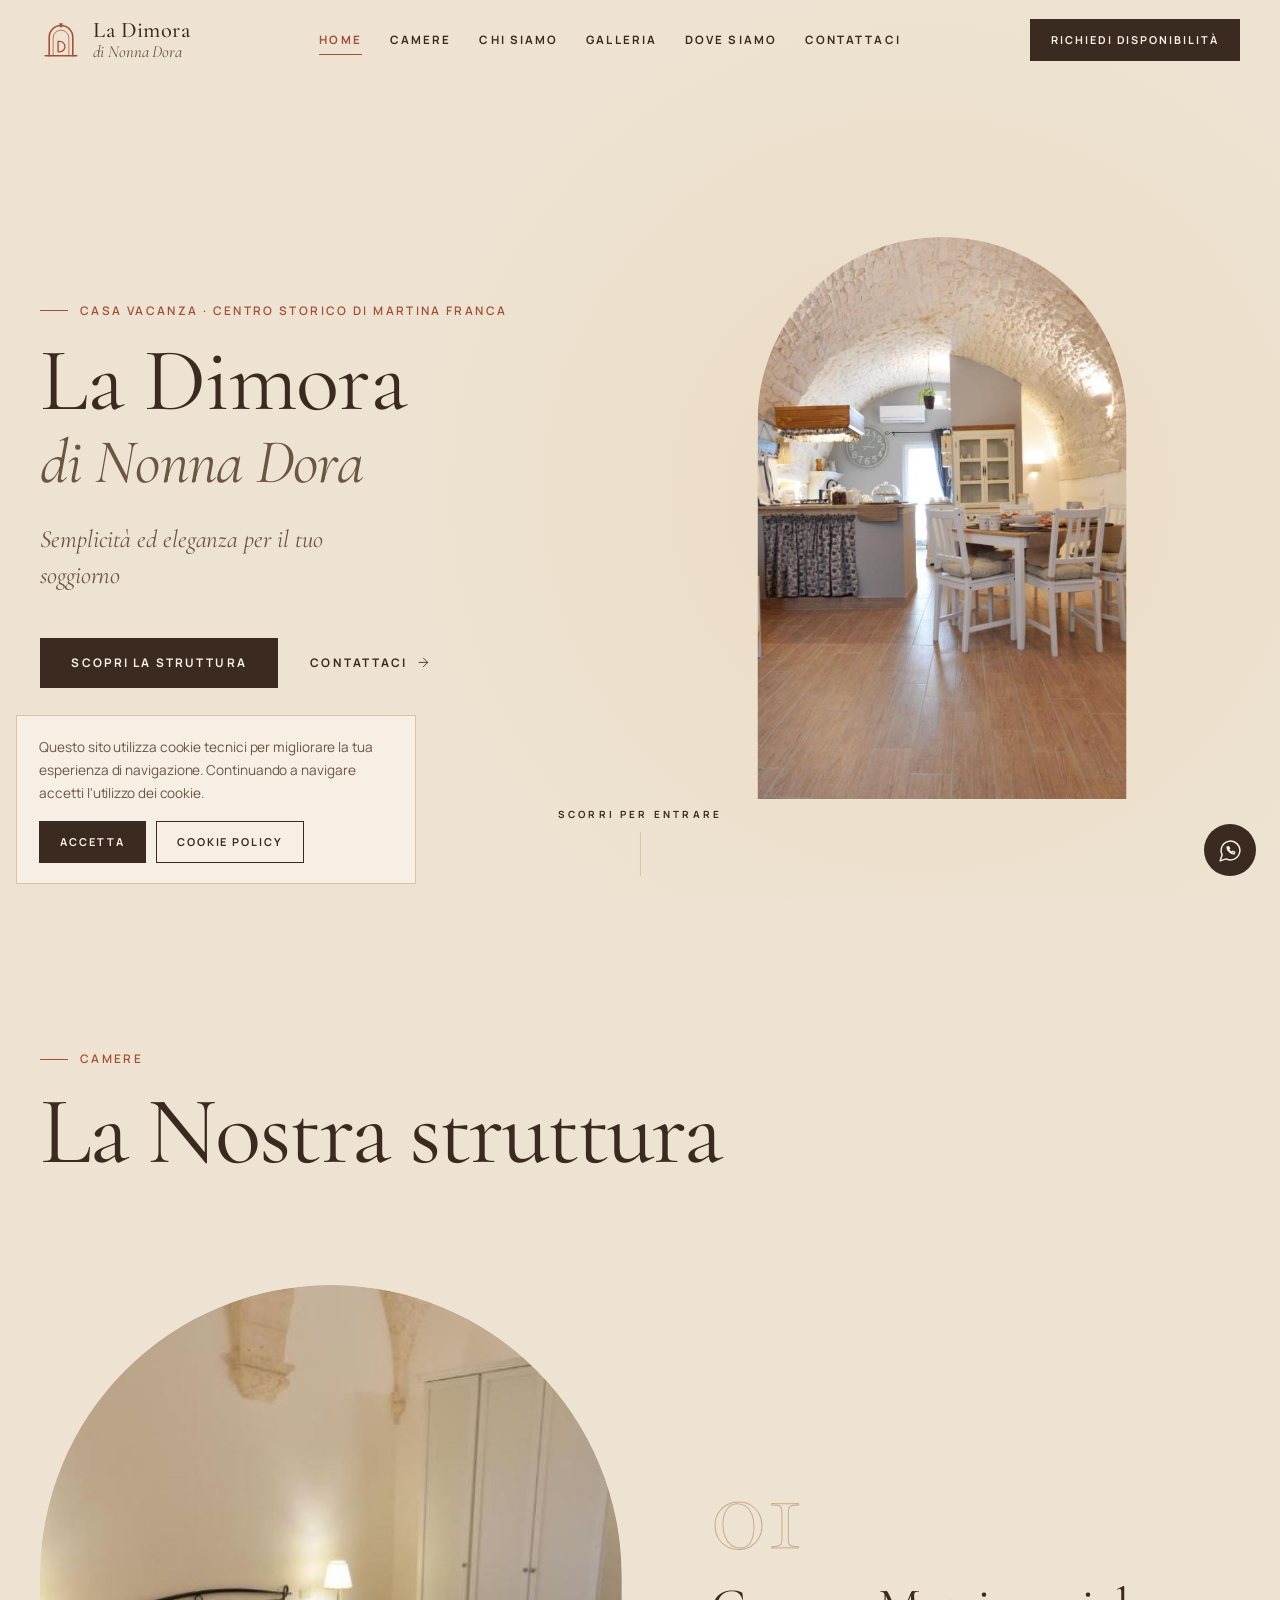
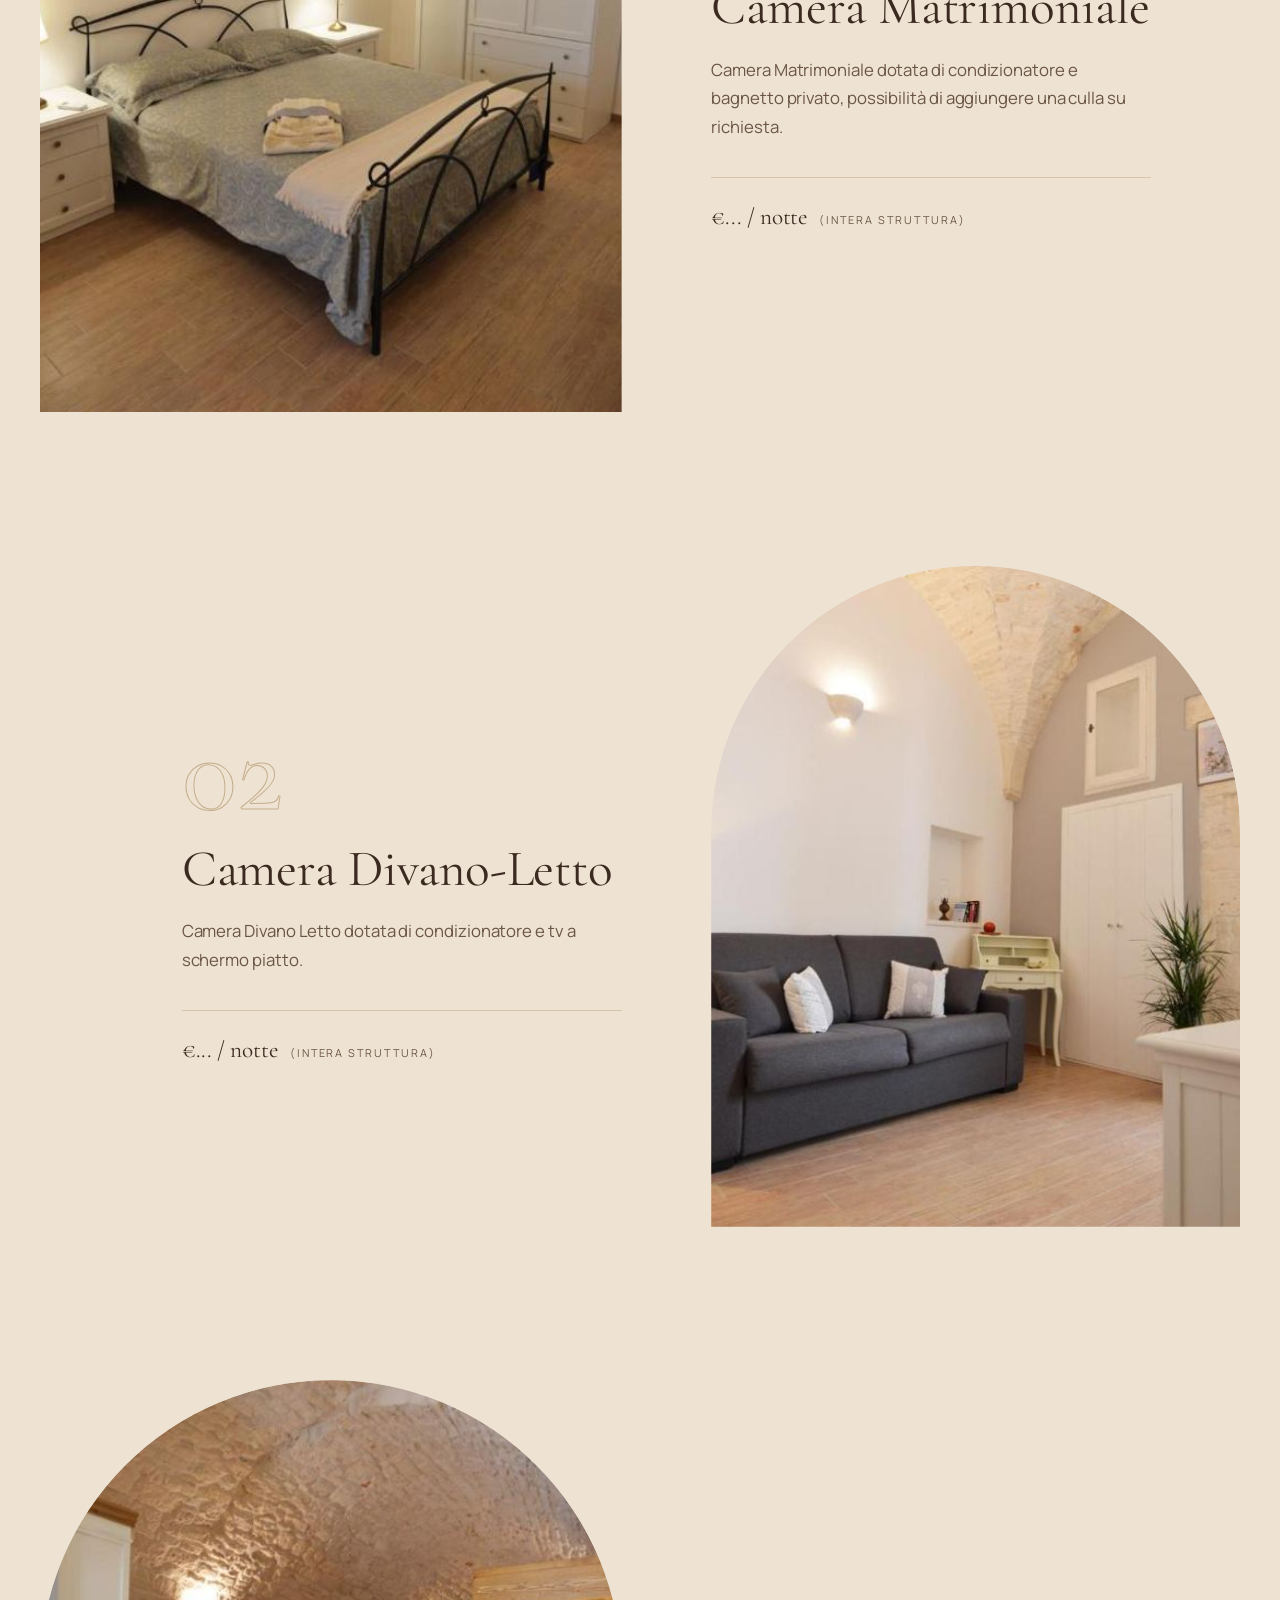
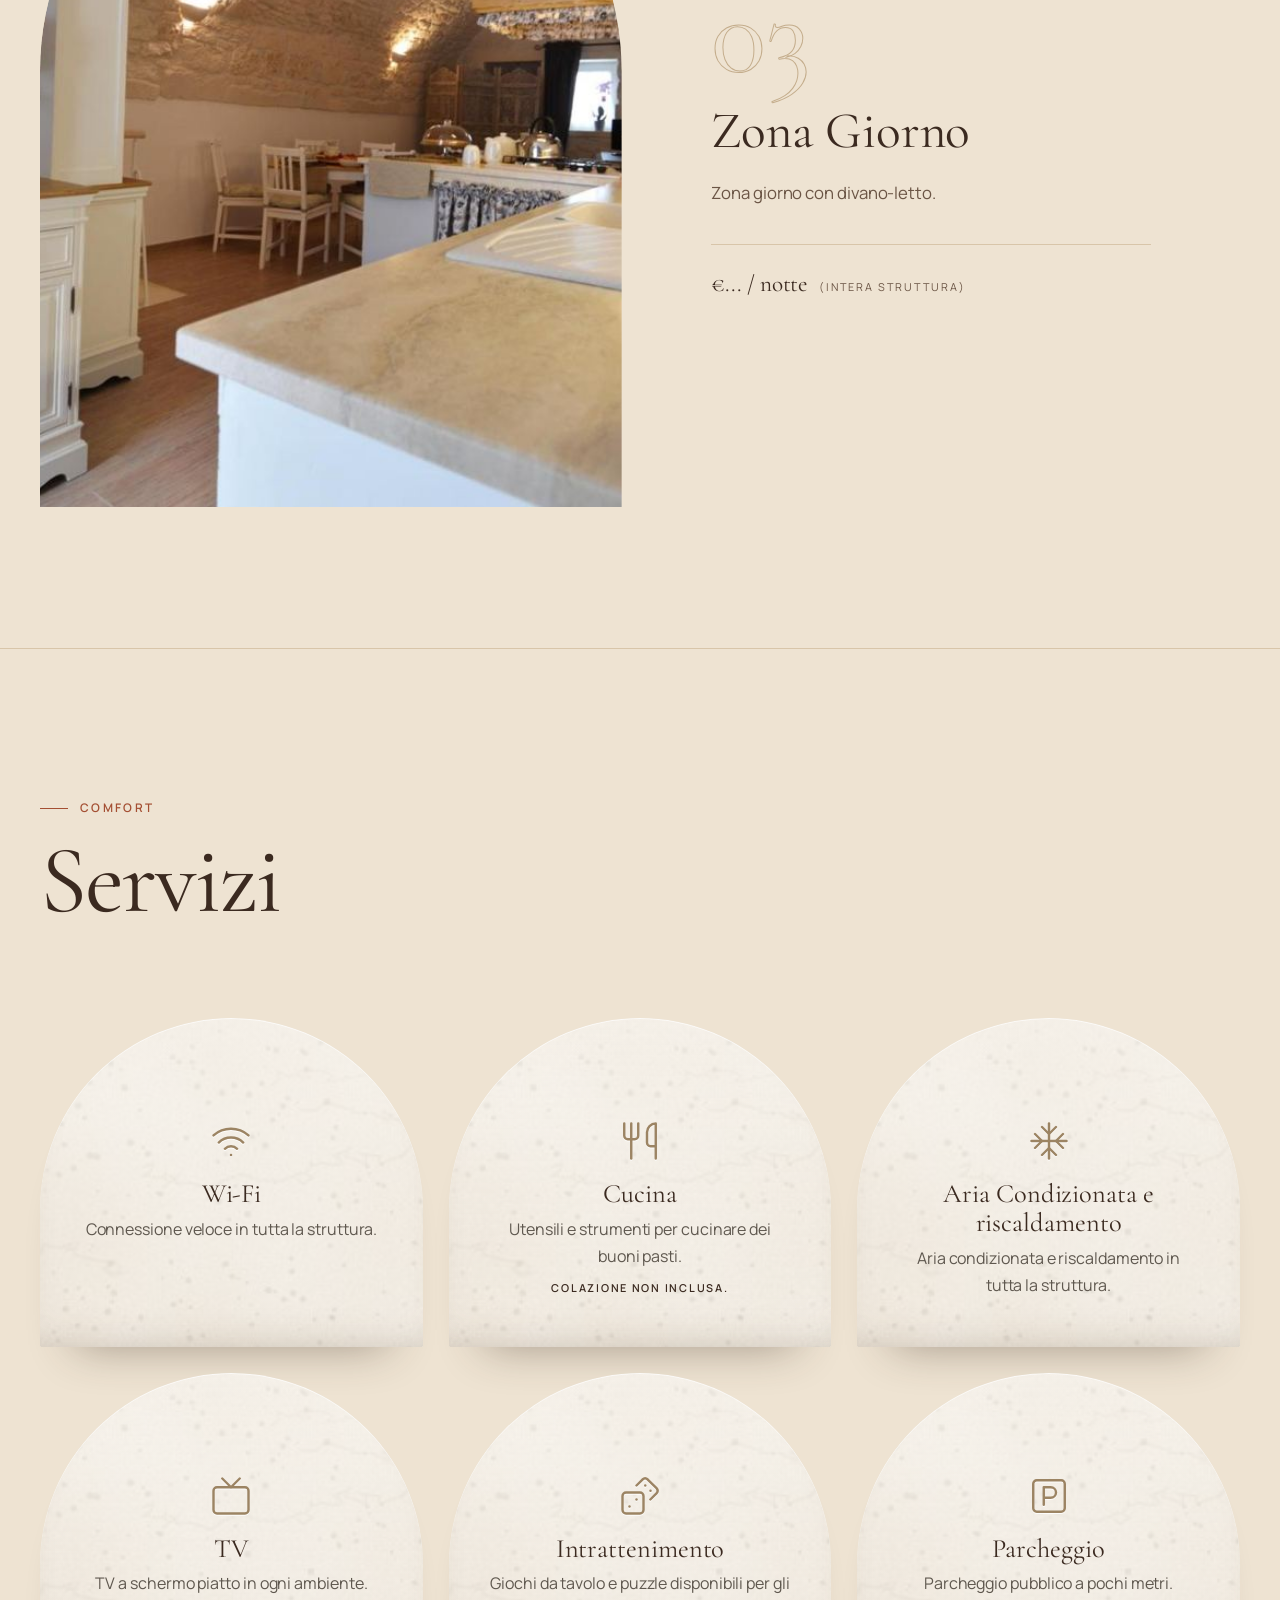
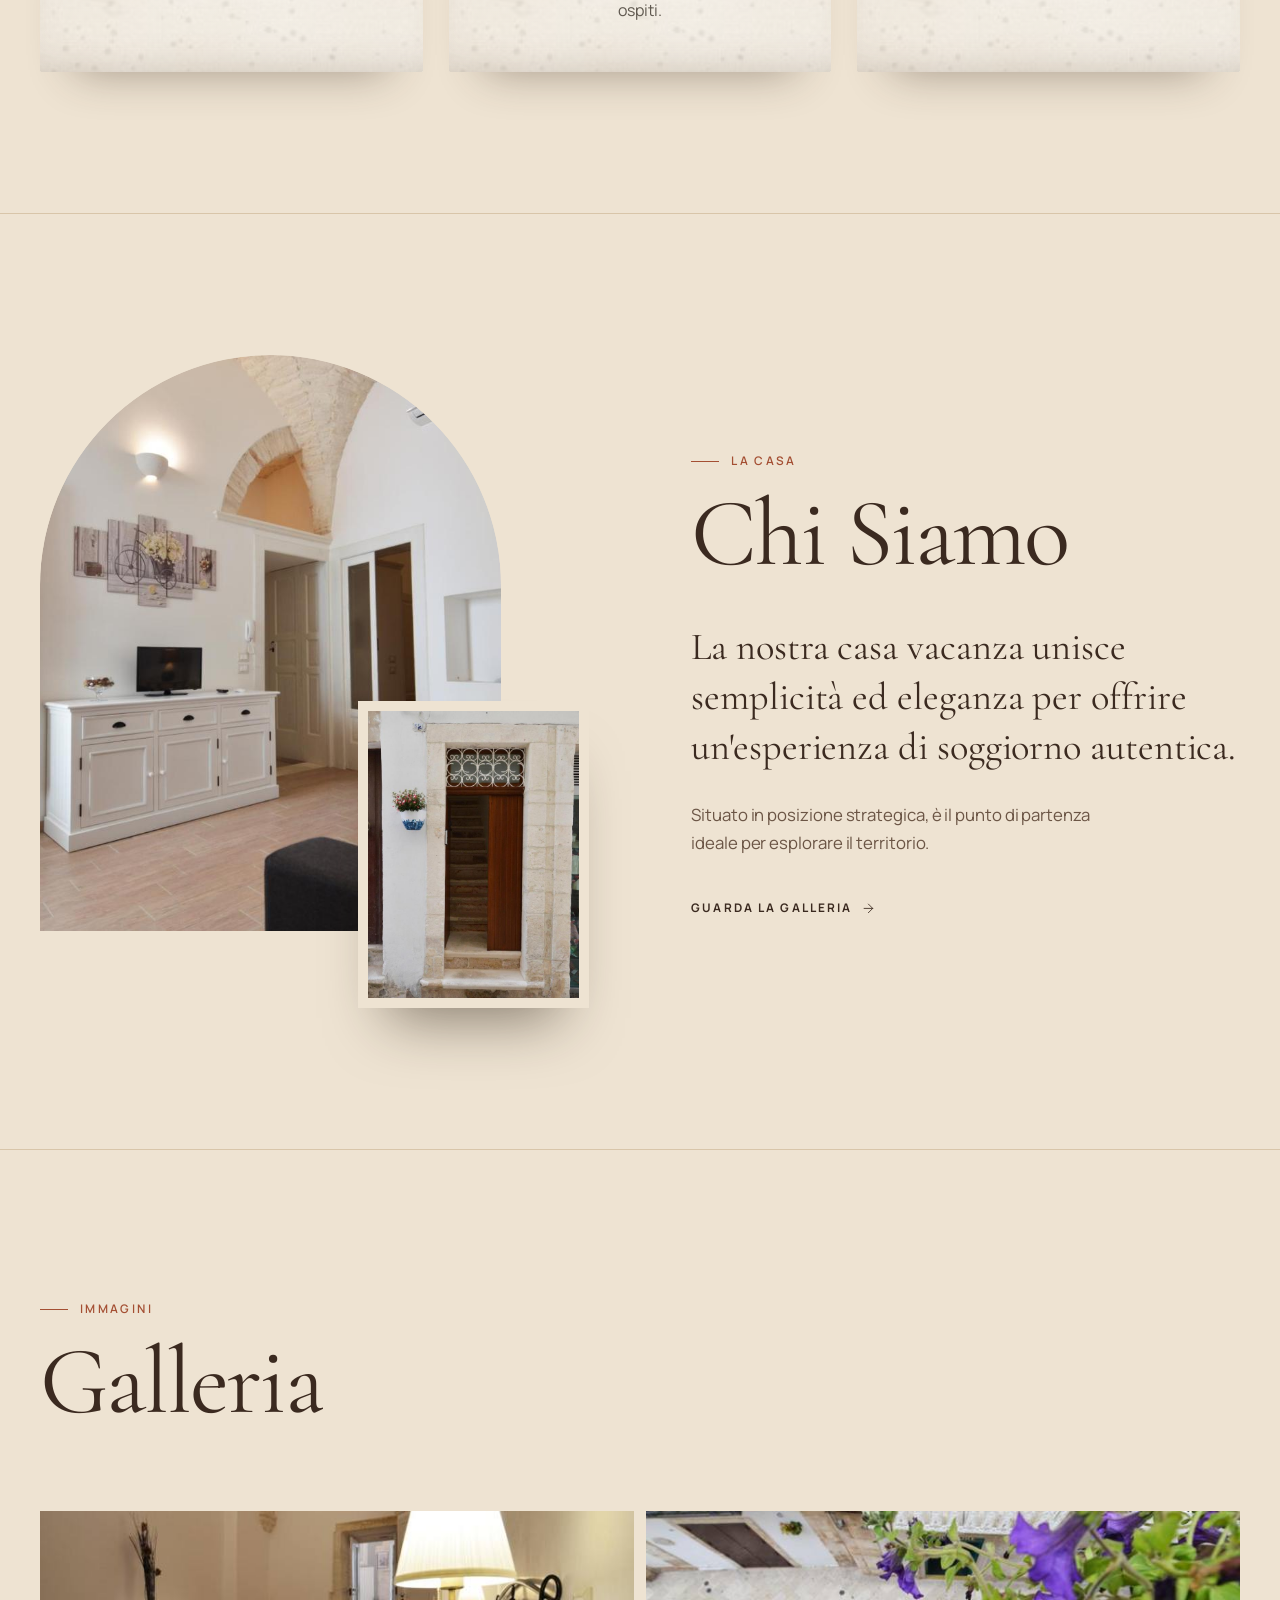
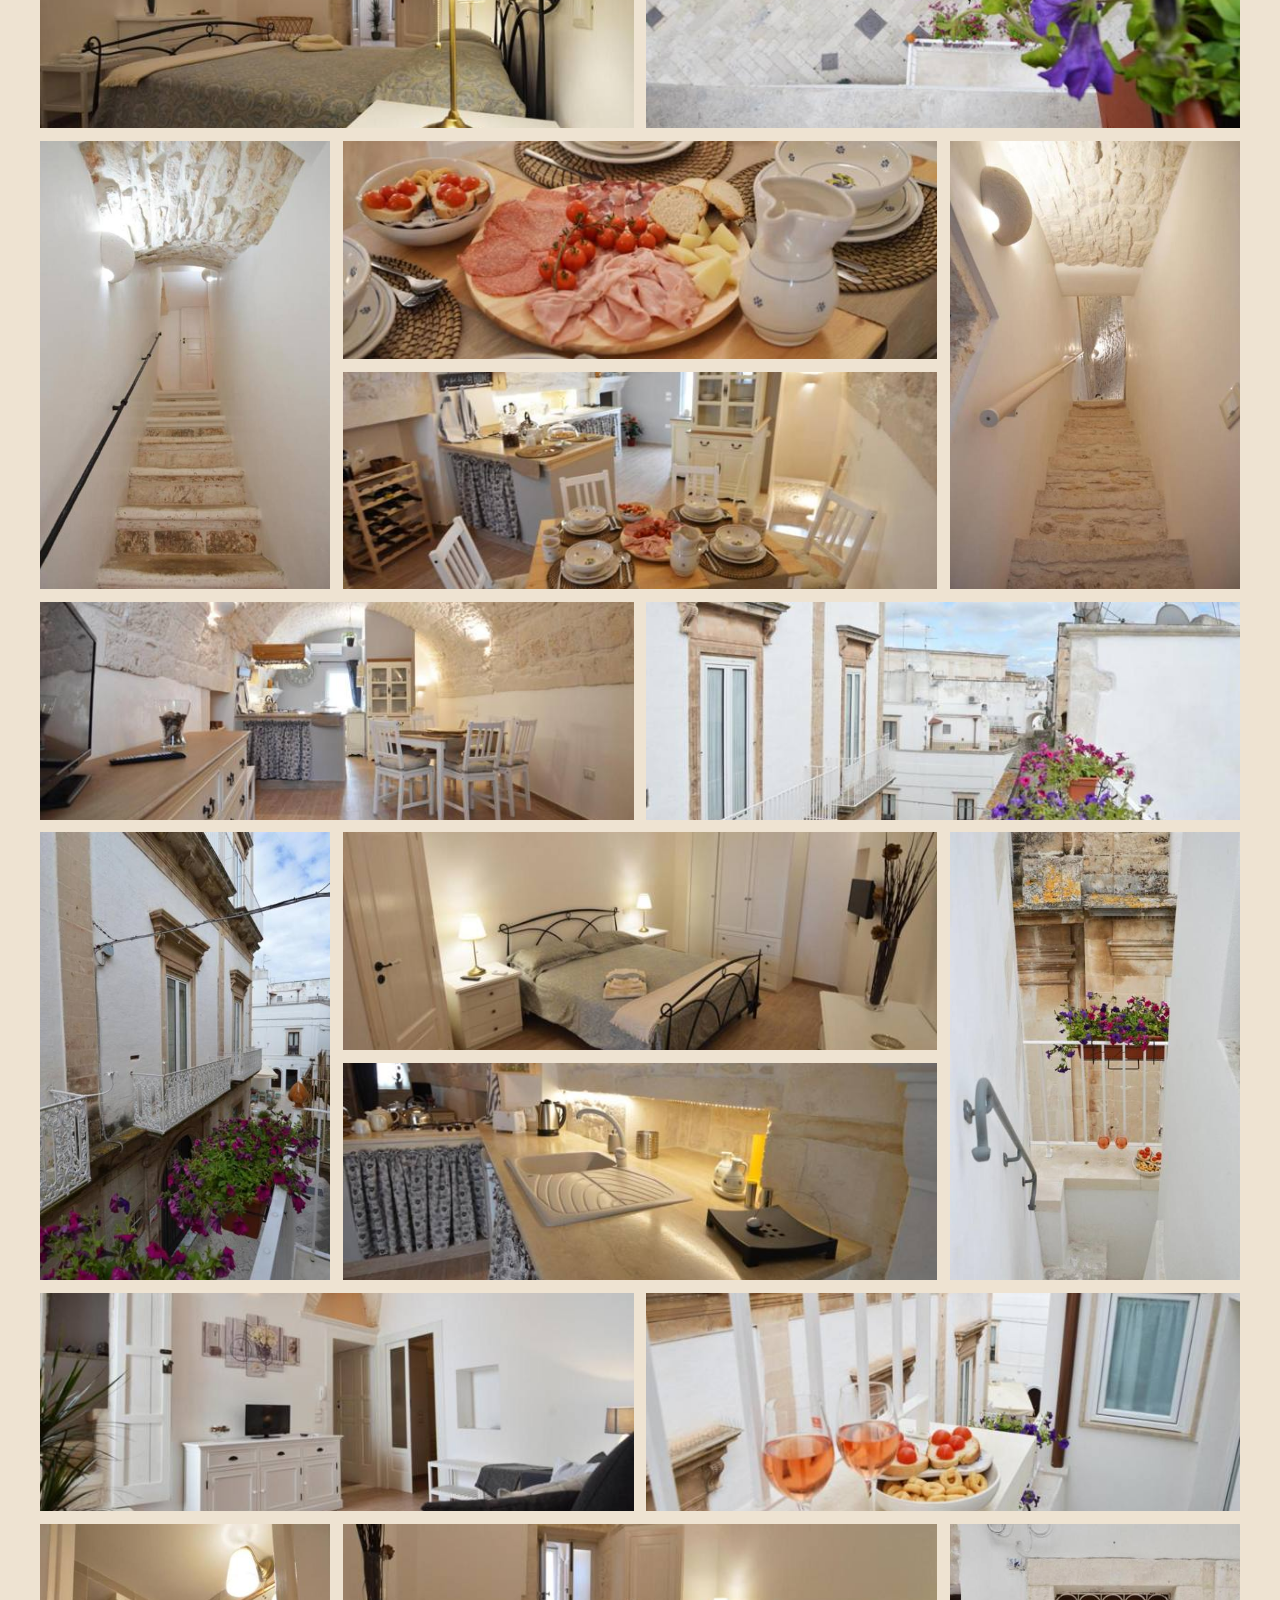
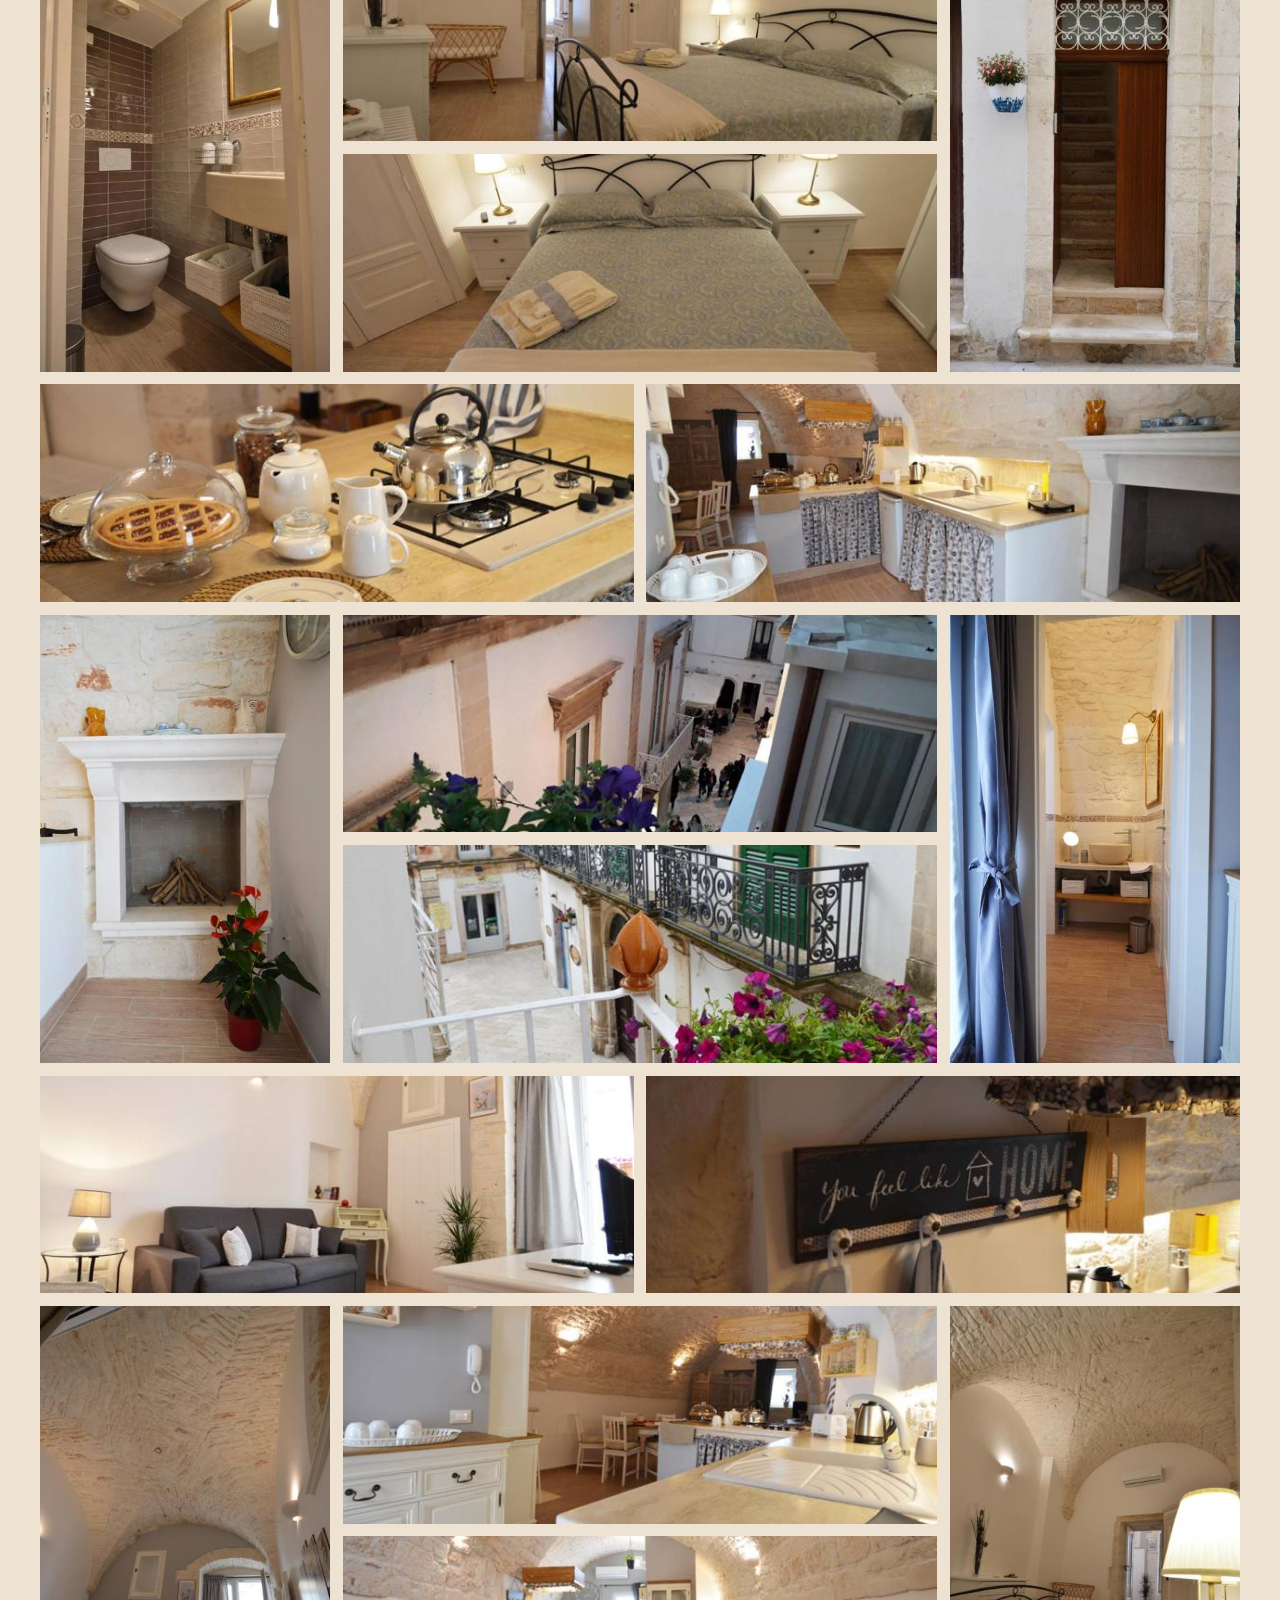
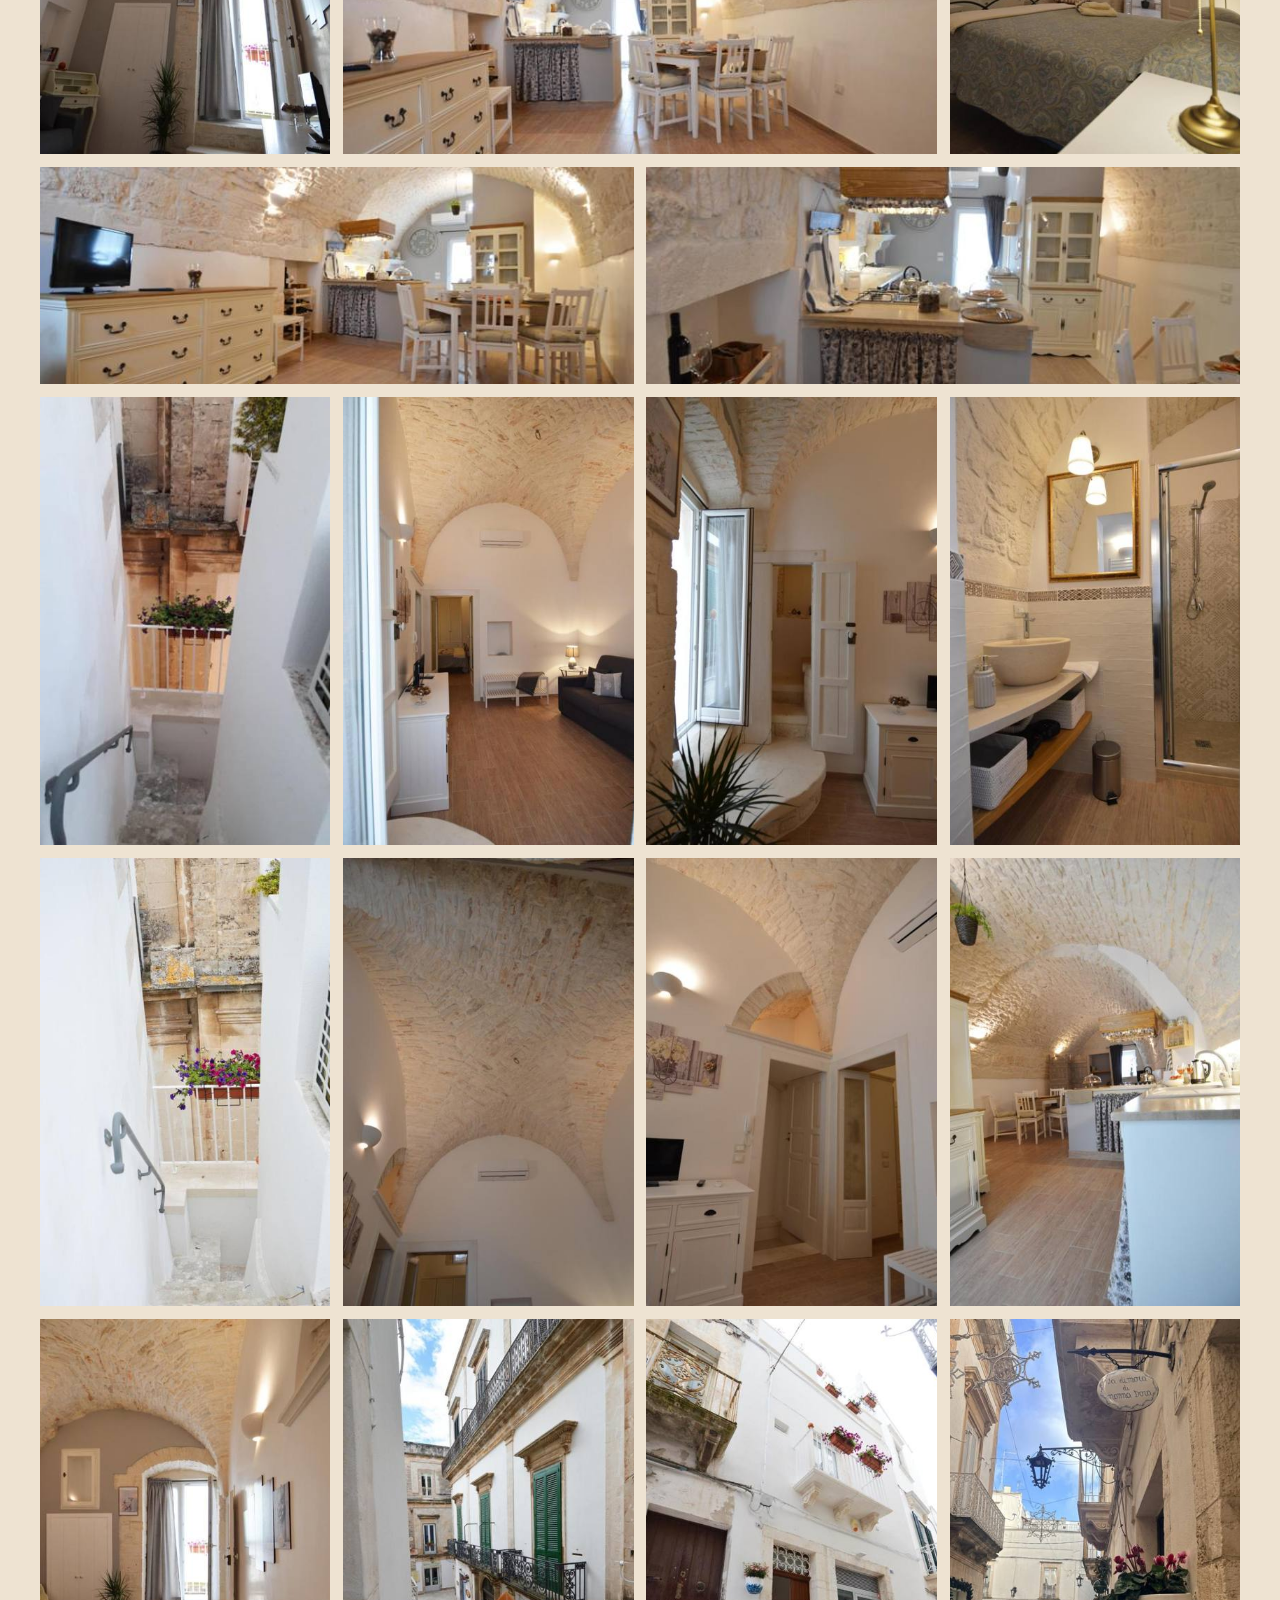
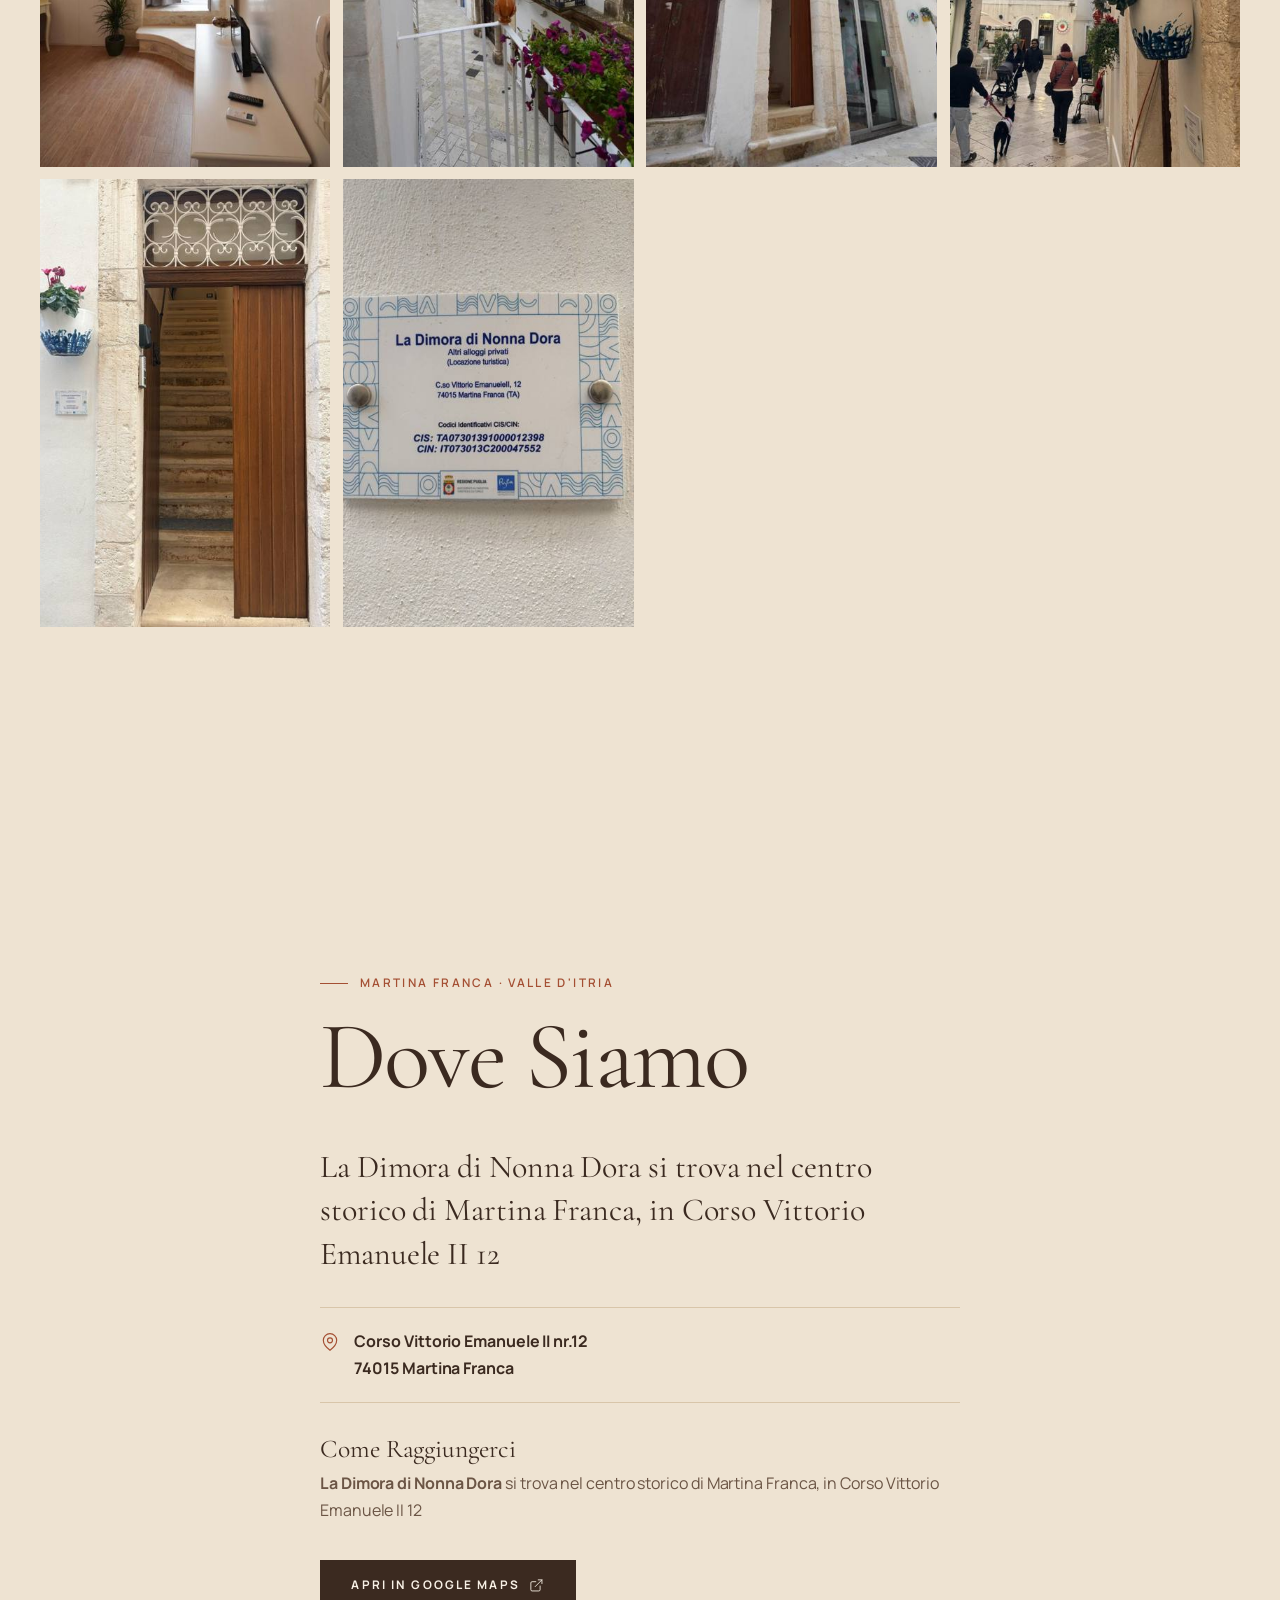
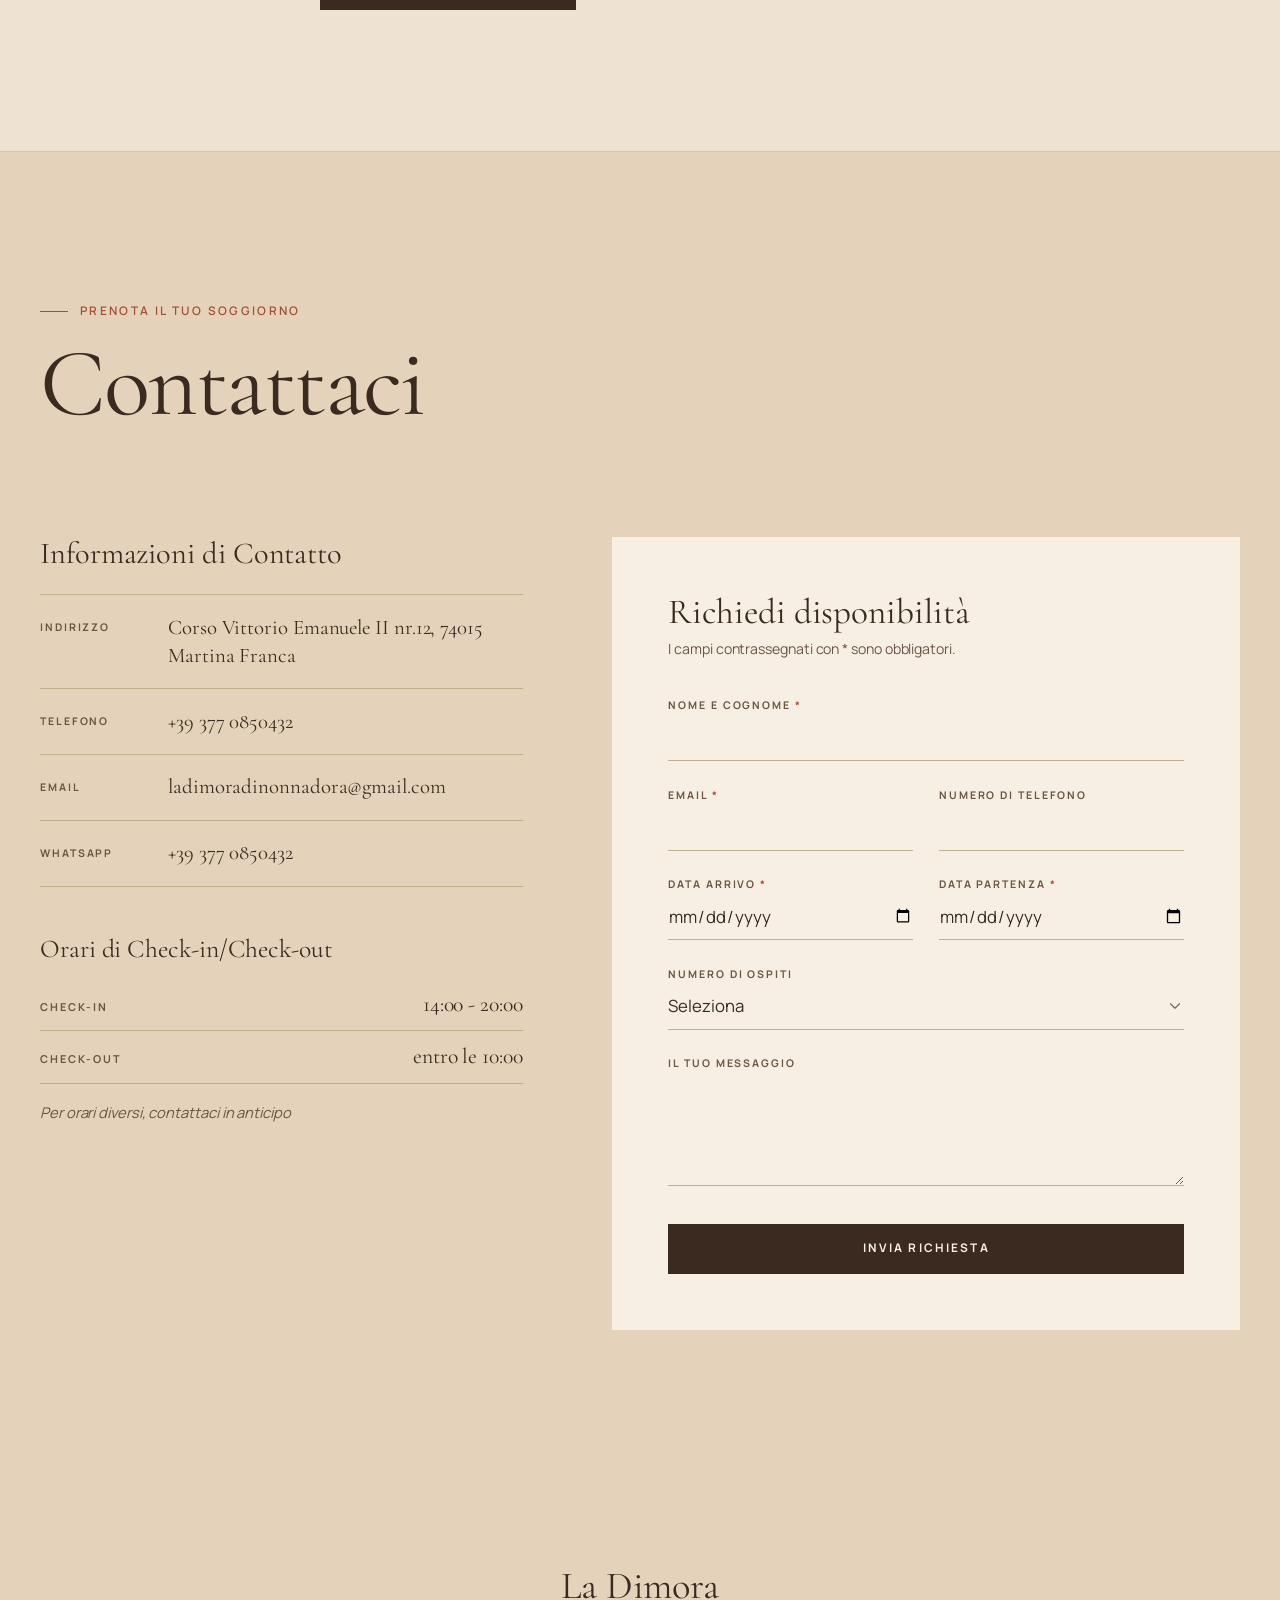
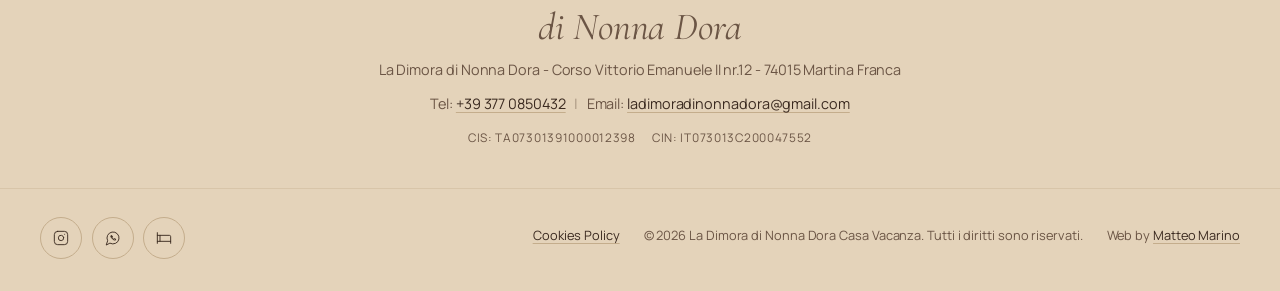
==== commit 6fd4fe6f: "1.0.1" ====
--- a/index.html
+++ b/index.html
@@ -38,7 +38,7 @@
     <link href="https://fonts.googleapis.com/css2?family=Cormorant+Garamond:ital,wght@0,400;0,500;0,600;1,400;1,500&family=Manrope:wght@300;400;500;600;700&display=swap" rel="stylesheet">
 
     <link rel="preload" as="image" href="images/galleria/foto38.jpg" fetchpriority="high">
-    <link rel="stylesheet" href="style.css?v=20">
+    <link rel="stylesheet" href="style.css?v=24">
     <script>document.documentElement.classList.add('js');</script>
 
     <!-- Dati strutturati -->
@@ -322,9 +322,9 @@
                 <!-- Arco 3D come nella hero: si costruisce, poi la camera entra e la foto del soggiorno si apre (script.js); sotto la versione di riserva -->
                 <div class="stage3d about-fly" id="about-stage" hidden>
                     <div class="stage3d-sticky">
-                        <canvas class="stage3d-canvas" id="about-canvas" role="img" aria-label="Arco in pietra con la foto del soggiorno della Dimora"></canvas>
+                        <canvas class="stage3d-canvas" id="about-canvas" role="img" aria-label="Arco in pietra con la foto del soggiorno della Dimora, con divano e arco in pietra"></canvas>
                         <div class="hero-reveal about-reveal" id="about-reveal" aria-hidden="true">
-                            <img data-src="images/galleria/foto5.jpg" alt="" width="1280" height="851" decoding="async">
+                            <img data-src="images/galleria/foto12.jpg" alt="" width="1280" height="851" decoding="async">
                         </div>
                         <div class="stage3d-panel" id="about-panel" aria-live="polite"></div>
                         <div class="stage3d-dots" id="about-dots" aria-hidden="true"></div>
@@ -334,7 +334,7 @@
                 <div class="about-grid" id="about-fallback">
                     <div class="about-media">
                         <figure class="about-main" data-arch>
-                            <img src="images/soggiorno.jpg" alt="Soggiorno della casa vacanza con tavolo apparecchiato e cucina" width="1000" height="665" loading="lazy" decoding="async">
+                            <img src="images/galleria/foto12.jpg" alt="Soggiorno con divano, mobile TV e arco in pietra" width="1280" height="851" loading="lazy" decoding="async">
                         </figure>
                         <figure class="about-detail">
                             <img src="images/galleria/foto19.jpg" alt="Portone d'ingresso in legno nel centro storico" width="614" height="900" loading="lazy" decoding="async">
@@ -512,11 +512,6 @@
                     </div>
 
                     <div class="form-card" data-reveal style="--reveal-delay: 120ms">
-                        <!-- Il portone della Dimora si apre quando si arriva al form -->
-                        <div class="doors" id="doors" aria-hidden="true">
-                            <span class="door door-left"><span class="door-knob"></span></span>
-                            <span class="door door-right"><span class="door-knob"></span></span>
-                        </div>
                         <h3 class="form-title">Richiedi disponibilità</h3>
                         <p class="form-hint">I campi contrassegnati con <span aria-hidden="true">*</span><span class="visually-hidden">asterisco</span> sono obbligatori.</p>
 
@@ -601,33 +596,31 @@
         <div class="footer-stage" id="footer-stage">
             <canvas class="footer-canvas" id="footer-canvas" aria-hidden="true"></canvas>
             <div class="footer-content" id="footer-content">
-                <svg class="footer-logo" aria-hidden="true"><use href="#logo-mark"/></svg>
                 <p class="footer-name">La Dimora <em>di Nonna Dora</em></p>
                 <p class="footer-address">La Dimora di Nonna Dora - Corso Vittorio Emanuele II nr.12 - 74015 Martina Franca</p>
                 <p class="footer-contacts">Tel: <a href="tel:+393770850432">+39 377 0850432</a> <span class="sep" aria-hidden="true">|</span> Email: <a href="mailto:ladimoradinonnadora@gmail.com">ladimoradinonnadora@gmail.com</a></p>
                 <p class="footer-codes"><span>CIS: TA07301391000012398</span> <span>CIN: IT073013C200047552</span></p>
-                <ul class="footer-social">
-                    <li><a href="https://www.instagram.com/ladimoradinonnadora" target="_blank" rel="noopener" aria-label="Seguici su Instagram (nuova scheda)"><svg class="icon" aria-hidden="true"><use href="#i-instagram"/></svg></a></li>
-                    <li><a href="https://wa.me/393770850432" target="_blank" rel="noopener" aria-label="Scrivici su WhatsApp (nuova scheda)"><svg class="icon" aria-hidden="true"><use href="#i-chat"/></svg></a></li>
-                    <li><a href="https://www.booking.com/searchresults.it.html?aid=311091&amp;label=la-dimora-di-nonna-dora-OJYfq2eawpiv8nT4PDwX6AS625097917636%3Apl%3Ata%3Ap1%3Ap2%3Aac%3Aap%3Aneg%3Afi%3Atikwd-845574396850%3Alp9195689%3Ali%3Adec%3Adm%3Appccp%3DUmFuZG9tSVYkc2RlIyh9YR10fBTovuitU5KVyXYg8iQ&amp;gclid=Cj0KCQjwzt_FBhCEARIsAJGFWVkb31z8YTO3wbwO3E34k74flpHX9hueQOOV4sTQEKRnBc0hePN8id4aAncBEALw_wcB&amp;highlighted_hotels=5161849&amp;redirected=1&amp;city=-121224&amp;hlrd=no_dates&amp;source=hotel&amp;expand_sb=1&amp;keep_landing=1&amp;sid=17ae3fc8b6286f3df24779bda7e4bd88" target="_blank" rel="noopener" aria-label="La Dimora di Nonna Dora su Booking.com (nuova scheda)"><svg class="icon" aria-hidden="true"><use href="#i-bed"/></svg></a></li>
-                </ul>
-                <div class="footer-legal">
-                    <button class="footer-link" type="button" data-open-cookies>Cookies Policy</button>
-                    <p>&copy; 2026 La Dimora di Nonna Dora Casa Vacanza. Tutti i diritti sono riservati.</p>
-                    <p>Web by <a href="https://www.instagram.com/_matteomarino" target="_blank" rel="noopener">Matteo Marino</a></p>
-                </div>
+            </div>
+        </div>
+
+        <div class="container footer-bottom">
+            <ul class="footer-social">
+                <li><a href="https://www.instagram.com/ladimoradinonnadora" target="_blank" rel="noopener" aria-label="Seguici su Instagram (nuova scheda)"><svg class="icon" aria-hidden="true"><use href="#i-instagram"/></svg></a></li>
+                <li><a href="https://wa.me/393770850432" target="_blank" rel="noopener" aria-label="Scrivici su WhatsApp (nuova scheda)"><svg class="icon" aria-hidden="true"><use href="#i-chat"/></svg></a></li>
+                <li><a href="https://www.booking.com/searchresults.it.html?aid=311091&amp;label=la-dimora-di-nonna-dora-OJYfq2eawpiv8nT4PDwX6AS625097917636%3Apl%3Ata%3Ap1%3Ap2%3Aac%3Aap%3Aneg%3Afi%3Atikwd-845574396850%3Alp9195689%3Ali%3Adec%3Adm%3Appccp%3DUmFuZG9tSVYkc2RlIyh9YR10fBTovuitU5KVyXYg8iQ&amp;gclid=Cj0KCQjwzt_FBhCEARIsAJGFWVkb31z8YTO3wbwO3E34k74flpHX9hueQOOV4sTQEKRnBc0hePN8id4aAncBEALw_wcB&amp;highlighted_hotels=5161849&amp;redirected=1&amp;city=-121224&amp;hlrd=no_dates&amp;source=hotel&amp;expand_sb=1&amp;keep_landing=1&amp;sid=17ae3fc8b6286f3df24779bda7e4bd88" target="_blank" rel="noopener" aria-label="La Dimora di Nonna Dora su Booking.com (nuova scheda)"><svg class="icon" aria-hidden="true"><use href="#i-bed"/></svg></a></li>
+            </ul>
+            <div class="footer-legal">
+                <button class="footer-link" type="button" data-open-cookies>Cookies Policy</button>
+                <p>&copy; 2026 La Dimora di Nonna Dora Casa Vacanza. Tutti i diritti sono riservati.</p>
+                <p>Web by <a href="https://www.instagram.com/_matteomarino" target="_blank" rel="noopener">Matteo Marino</a></p>
             </div>
         </div>
     </footer>
 
-    <!-- Azioni rapide (mobile) -->
-    <nav class="quick-bar" aria-label="Contatti rapidi">
-        <a href="tel:+393770850432"><svg class="icon" aria-hidden="true"><use href="#i-phone"/></svg>Chiama</a>
-        <a href="https://wa.me/393770850432" target="_blank" rel="noopener"><svg class="icon" aria-hidden="true"><use href="#i-chat"/></svg>WhatsApp</a>
-        <a class="quick-primary" href="#contact"><svg class="icon" aria-hidden="true"><use href="#i-mail"/></svg>Richiedi</a>
-    </nav>
-
-    <!-- WhatsApp (desktop) -->
+    <!-- Pulsanti rotondi: Chiama a sinistra (solo mobile), WhatsApp a destra -->
+    <a class="call-float" href="tel:+393770850432" aria-label="Chiama +39 377 0850432">
+        <svg class="icon" aria-hidden="true"><use href="#i-phone"/></svg>
+    </a>
     <a class="wa-float" href="https://wa.me/393770850432" target="_blank" rel="noopener" aria-label="Scrivici su WhatsApp (nuova scheda)">
         <svg class="icon" aria-hidden="true"><use href="#i-chat"/></svg>
     </a>
@@ -703,6 +696,6 @@
         </div>
     </dialog>
 
-    <script src="script.js?v=19" defer></script>
+    <script src="script.js?v=23" defer></script>
 </body>
 </html>
--- a/style.css
+++ b/style.css
@@ -1423,60 +1423,6 @@
     position: relative;
     padding: clamp(2rem, 5vw, 3.5rem);
     background: var(--color-surface);
-}
-
-/* Portone della Dimora davanti al form: le ante si aprono con lo scroll (script.js aggiorna --open) */
-.doors {
-    display: none;
-}
-
-.js .doors {
-    position: absolute;
-    inset: 0;
-    z-index: 5;
-    display: flex;
-    perspective: 1800px;
-    pointer-events: none;
-}
-
-.js .doors.is-open {
-    visibility: hidden;
-}
-
-.door {
-    position: relative;
-    flex: 1;
-    background: #6b4423 url("images/porta-anta.jpg") left top / auto 100% repeat-x;
-    box-shadow: inset 0 0 0 1px rgba(40, 24, 12, 0.35), inset 0 0 60px rgba(40, 24, 12, 0.3);
-}
-
-.door-left {
-    transform-origin: left center;
-    transform: rotateY(calc(var(--open, 0) * -112deg));
-}
-
-.door-right {
-    transform-origin: right center;
-    transform: rotateY(calc(var(--open, 0) * 112deg));
-    background-position: right top;
-}
-
-.door-knob {
-    position: absolute;
-    top: 52%;
-    width: 16px;
-    height: 16px;
-    border-radius: 50%;
-    background: radial-gradient(circle at 35% 35%, #f3d9a0, #a07a3a 60%, #5b4220);
-    box-shadow: 0 2px 4px rgba(0, 0, 0, 0.45);
-}
-
-.door-left .door-knob {
-    right: 12%;
-}
-
-.door-right .door-knob {
-    left: 12%;
 }
 
 .form-title {
@@ -1671,12 +1617,6 @@
     text-align: center;
 }
 
-.footer-logo {
-    width: 52px;
-    height: 52px;
-    color: var(--color-primary);
-}
-
 .footer-name {
     font-family: var(--font-serif);
     font-size: clamp(1.8rem, 3vw, 2.4rem);
@@ -1765,8 +1705,8 @@
     max-width: none;
     justify-content: center;
     gap: 0.5em;
-    padding: calc(var(--fw, 400px) * 0.3) 6% 5%;
-    font-size: clamp(0.64rem, calc(var(--fw, 400px) * 0.026), 0.86rem);
+    padding: calc(var(--fw, 400px) * 0.32) 7% 6%;
+    font-size: clamp(0.72rem, calc(var(--fw, 400px) * 0.032), 0.98rem);
     opacity: var(--fo, 0);
     background: radial-gradient(ellipse at 50% 70%, rgba(247, 239, 227, 0.92), rgba(228, 211, 186, 0) 75%);
 }
@@ -1775,28 +1715,28 @@
     font-size: 0.9em;
 }
 
-.site-footer.is-3d .footer-logo {
-    width: 2.8em;
-    height: 2.8em;
-}
-
 .site-footer.is-3d .footer-name {
     font-size: 2.3em;
 }
 
-.site-footer.is-3d .footer-social a {
-    width: 3.2em;
-    height: 3.2em;
+/* Sotto l'arco: social e note legali */
+.footer-bottom {
+    display: flex;
+    flex-wrap: wrap;
+    align-items: center;
+    justify-content: space-between;
+    gap: 1rem 2rem;
+    padding-block: 1.5rem 0.5rem;
+    border-top: 1px solid var(--color-line);
+    font-size: 0.8rem;
+    color: var(--color-muted);
 }
 
 .footer-legal {
-    display: grid;
-    gap: 0.2em;
-    margin-top: 0.5em;
-    padding-top: 0.7em;
-    border-top: 1px solid var(--color-line);
-    font-size: 0.88em;
-    color: var(--color-muted);
+    display: flex;
+    flex-wrap: wrap;
+    align-items: center;
+    gap: 0.4rem 1.5rem;
 }
 
 .footer-link {
@@ -1834,8 +1774,26 @@
     background: var(--color-primary);
 }
 
-.quick-bar {
+.call-float {
+    position: fixed;
+    left: 1.5rem;
+    bottom: 1.5rem;
+    z-index: 90;
     display: none;
+    align-items: center;
+    justify-content: center;
+    width: 52px;
+    height: 52px;
+    border-radius: 50%;
+    background: var(--color-primary);
+    color: var(--color-ivory);
+    font-size: 1.2rem;
+    box-shadow: 0 12px 26px -12px rgba(59, 42, 32, 0.6);
+    transition: background-color 0.3s var(--ease);
+}
+
+.call-float:hover {
+    background: var(--color-dark);
 }
 
 .cookie-banner {
@@ -2132,10 +2090,25 @@
         --glow-y: 30%;
     }
 
+    /* In modalità volo la hero riempie esattamente lo schermo: l'arco prende lo spazio che resta ai testi */
     .hero.is-fly .hero-sticky {
         display: flex;
         flex-direction: column;
-        justify-content: center;
+        padding-bottom: 1.5rem;
+    }
+
+    .hero.is-fly .hero-inner {
+        flex: 1;
+        min-height: 0;
+        display: flex;
+        flex-direction: column;
+        align-items: stretch;
+    }
+
+    .hero.is-fly .hero-visual {
+        flex: 1 1 0;
+        height: auto;
+        min-height: 170px;
     }
 
     .hero-inner {
@@ -2182,10 +2155,6 @@
 }
 
 @media (max-width: 768px) {
-    body {
-        padding-bottom: 64px;
-    }
-
     .room {
         grid-template-columns: 1fr;
         gap: 2rem;
@@ -2246,7 +2215,7 @@
 
     .stage3d-dots {
         left: 50%;
-        bottom: calc(64px + 1.25rem);
+        bottom: 2.2rem;
         transform: translateX(-50%);
     }
 
@@ -2268,7 +2237,7 @@
     }
 
     .gallery.is-3d .gallery-hint {
-        bottom: calc(64px + 1.25rem);
+        bottom: 5.5rem;
         width: auto;
         letter-spacing: 0.12em;
     }
@@ -2278,6 +2247,17 @@
         gap: 0.2rem;
     }
 
+    .footer-bottom,
+    .footer-legal {
+        flex-direction: column;
+        justify-content: center;
+        text-align: center;
+    }
+
+    .footer-legal {
+        gap: 0.3rem;
+    }
+
     .contact-label {
         padding-top: 0;
     }
@@ -2291,51 +2271,25 @@
         grid-template-columns: 1fr;
     }
 
+    /* Pulsanti rotondi agli angoli: Chiama a sinistra, WhatsApp a destra */
+    .wa-float,
+    .call-float {
+        display: inline-flex;
+        bottom: calc(1rem + env(safe-area-inset-bottom));
+    }
+
     .wa-float {
-        display: none;
-    }
-
-    .quick-bar {
-        position: fixed;
-        left: 0;
-        right: 0;
-        bottom: 0;
-        z-index: 90;
-        display: grid;
-        grid-template-columns: repeat(3, 1fr);
-        padding-bottom: env(safe-area-inset-bottom);
-        background: rgba(238, 227, 210, 0.97);
-        border-top: 1px solid var(--color-line);
-    }
-
-    .quick-bar a {
-        display: flex;
-        flex-direction: column;
-        align-items: center;
-        justify-content: center;
-        gap: 0.2rem;
-        min-height: 60px;
-        font-size: 0.64rem;
-        font-weight: 700;
-        letter-spacing: 0.14em;
-        text-transform: uppercase;
-        text-decoration: none;
-        color: var(--color-text);
-    }
-
-    .quick-bar .icon {
-        font-size: 1.1rem;
-    }
-
-    .quick-bar .quick-primary {
-        background: var(--color-dark);
-        color: var(--color-ivory);
+        right: 1rem;
+    }
+
+    .call-float {
+        left: 1rem;
     }
 
     .cookie-banner {
         left: 0.75rem;
         right: 0.75rem;
-        bottom: calc(64px + 0.75rem + env(safe-area-inset-bottom));
+        bottom: calc(4.75rem + env(safe-area-inset-bottom));
         max-width: none;
         padding: 1rem 1.1rem;
         font-size: 0.8rem;
@@ -2467,8 +2421,4 @@
         opacity: 1;
         transform: none;
     }
-
-    .js .doors {
-        display: none;
-    }
-}
+}
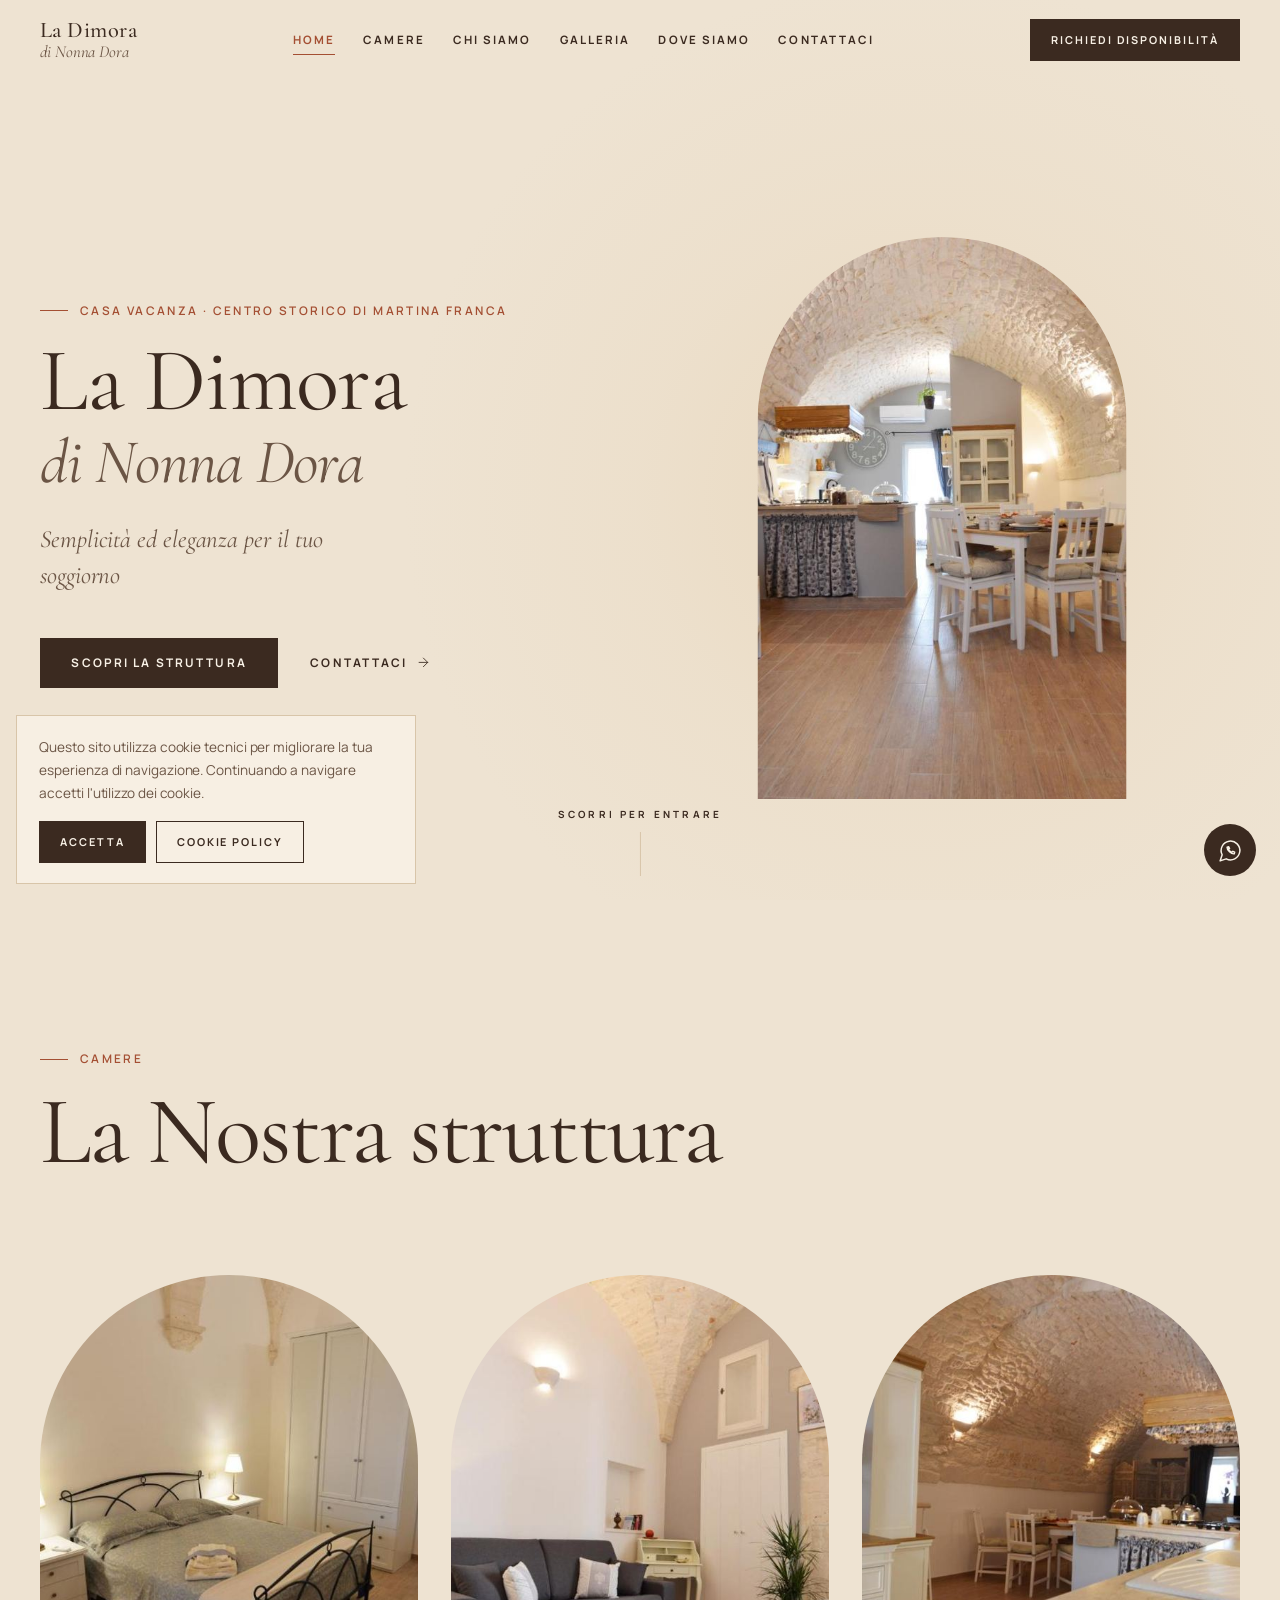
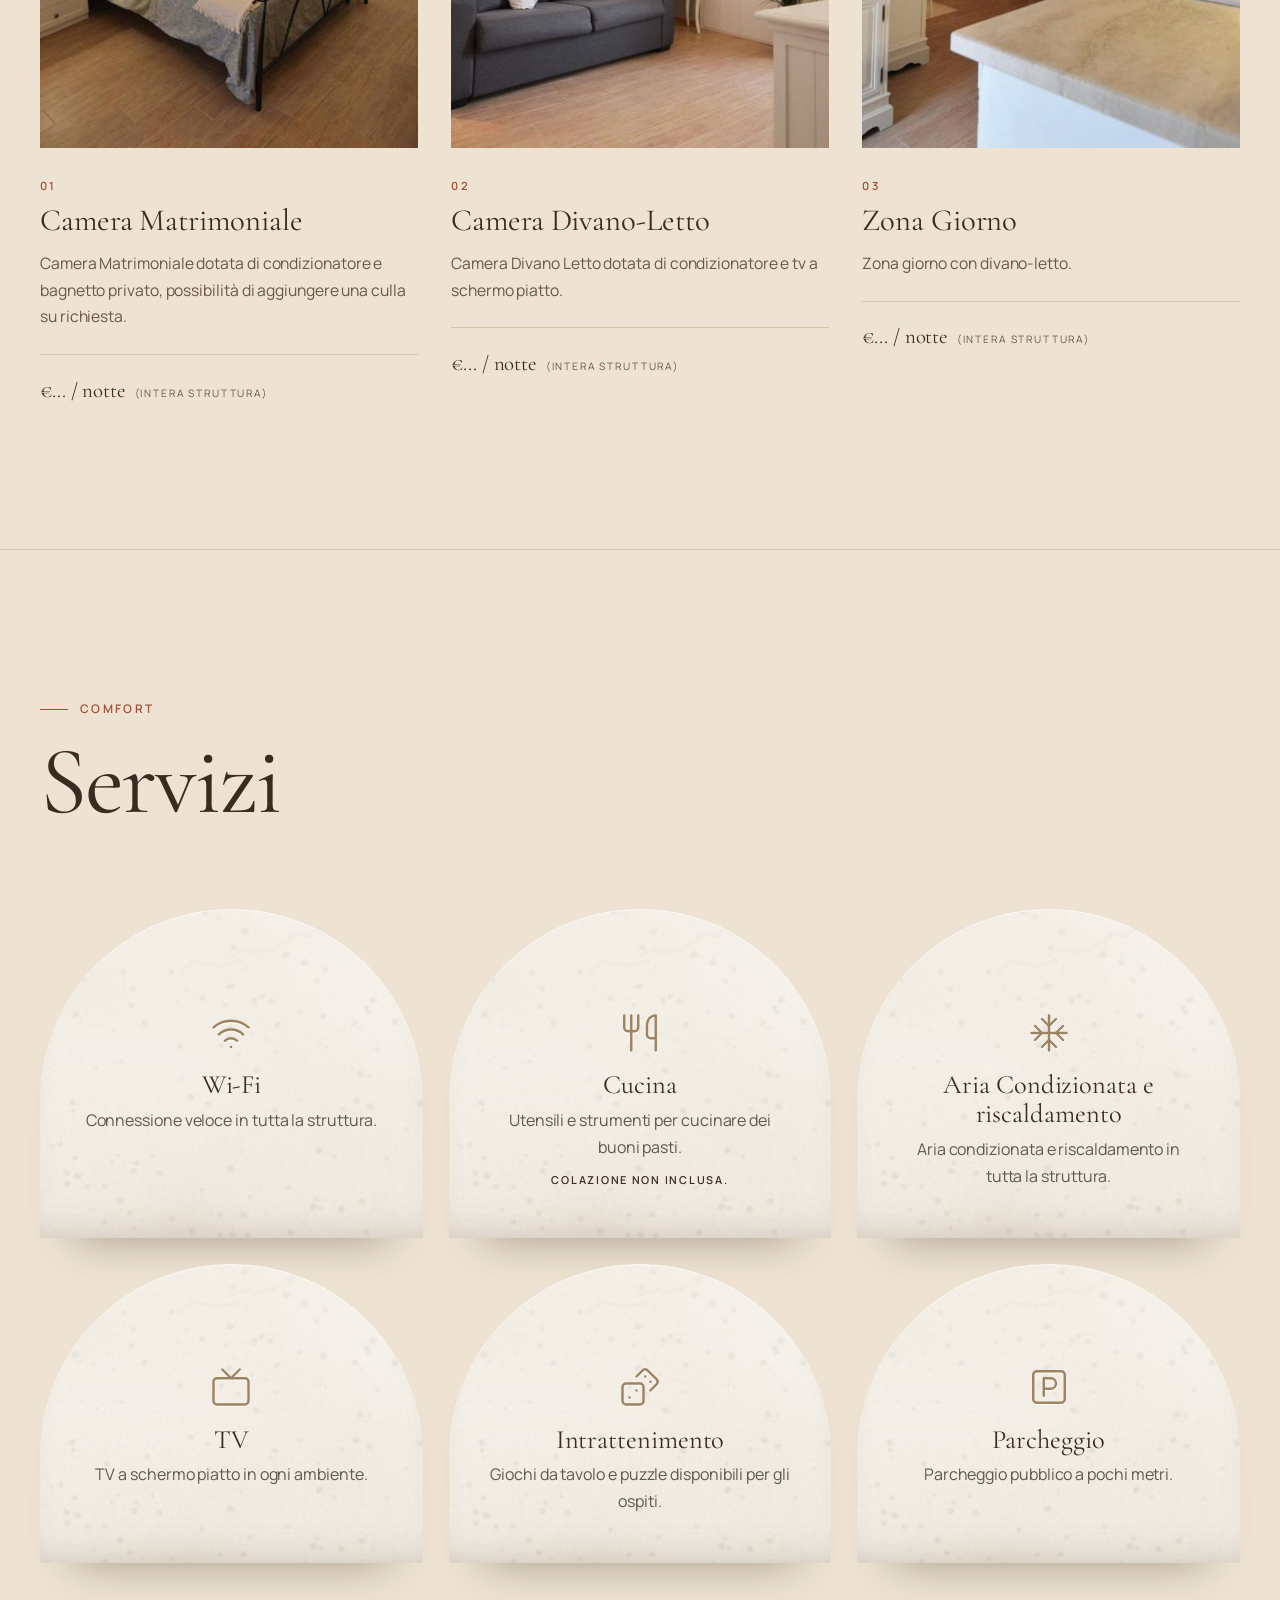
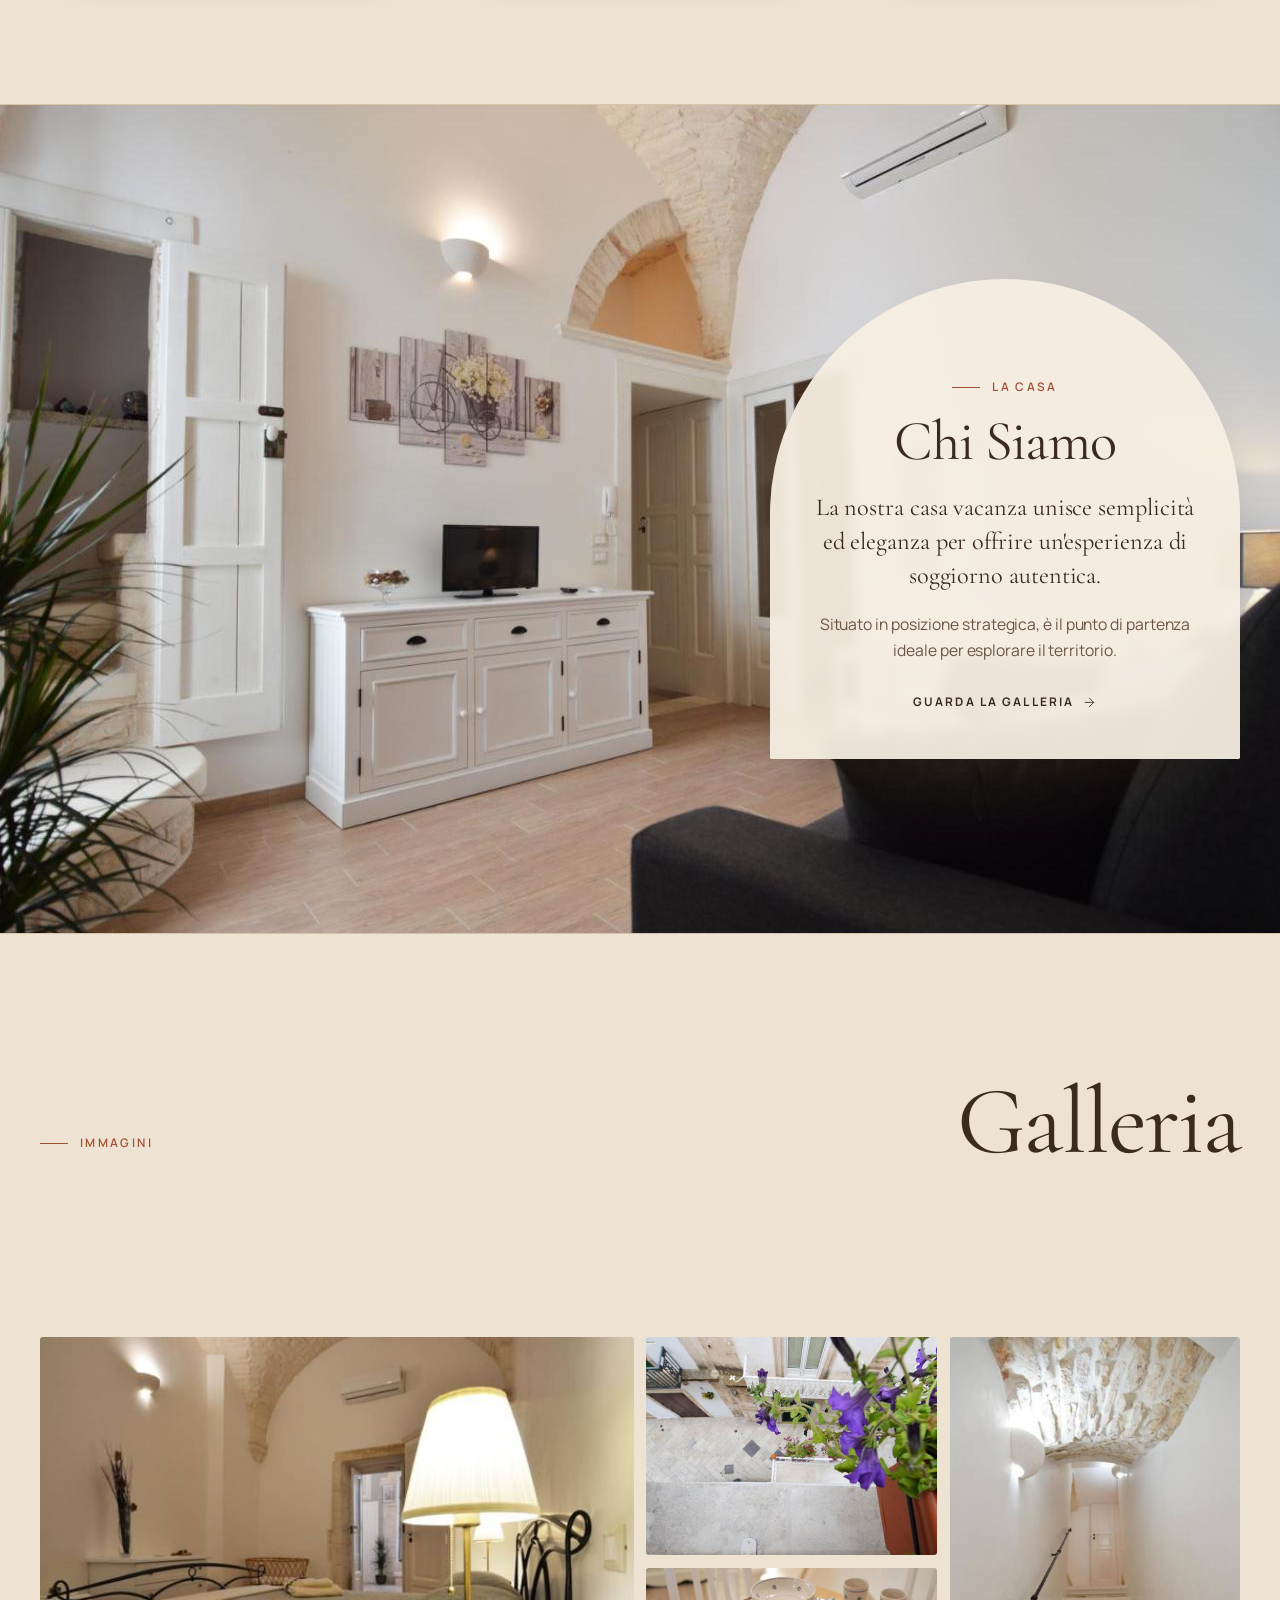
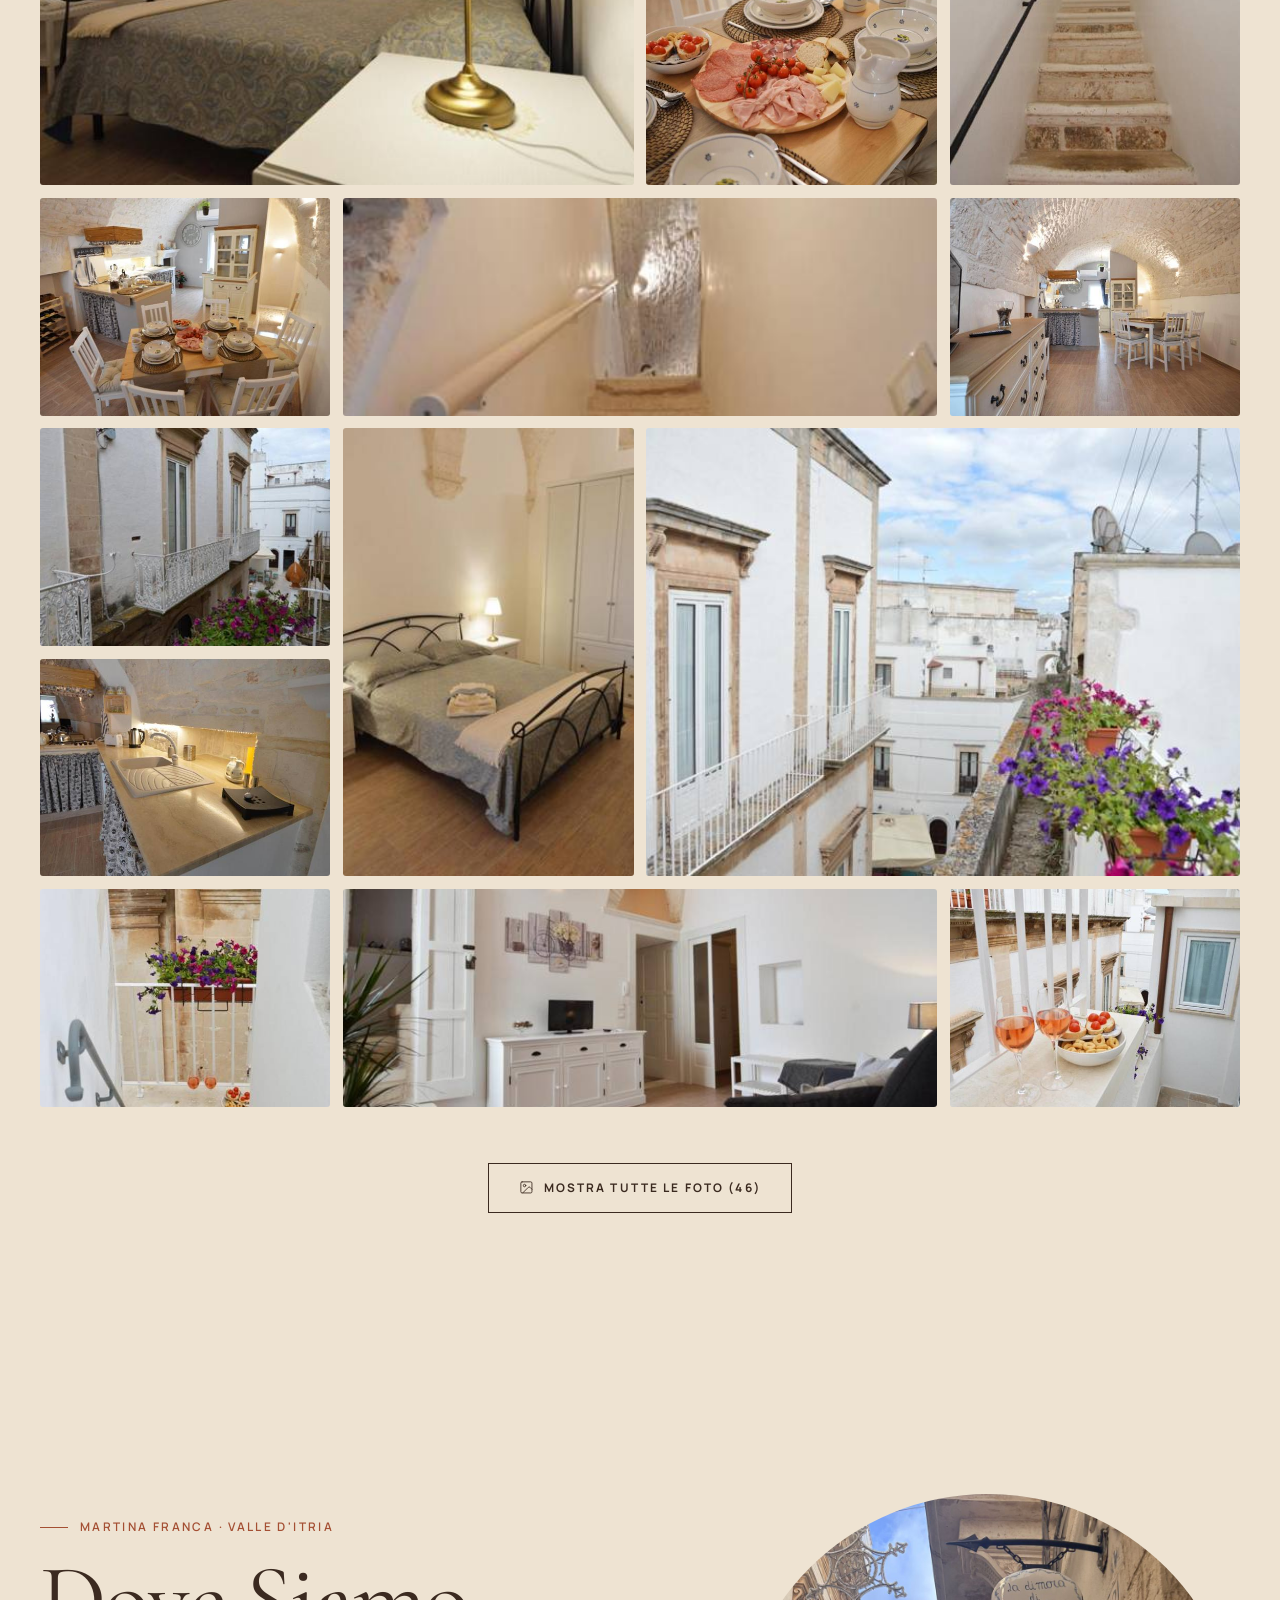
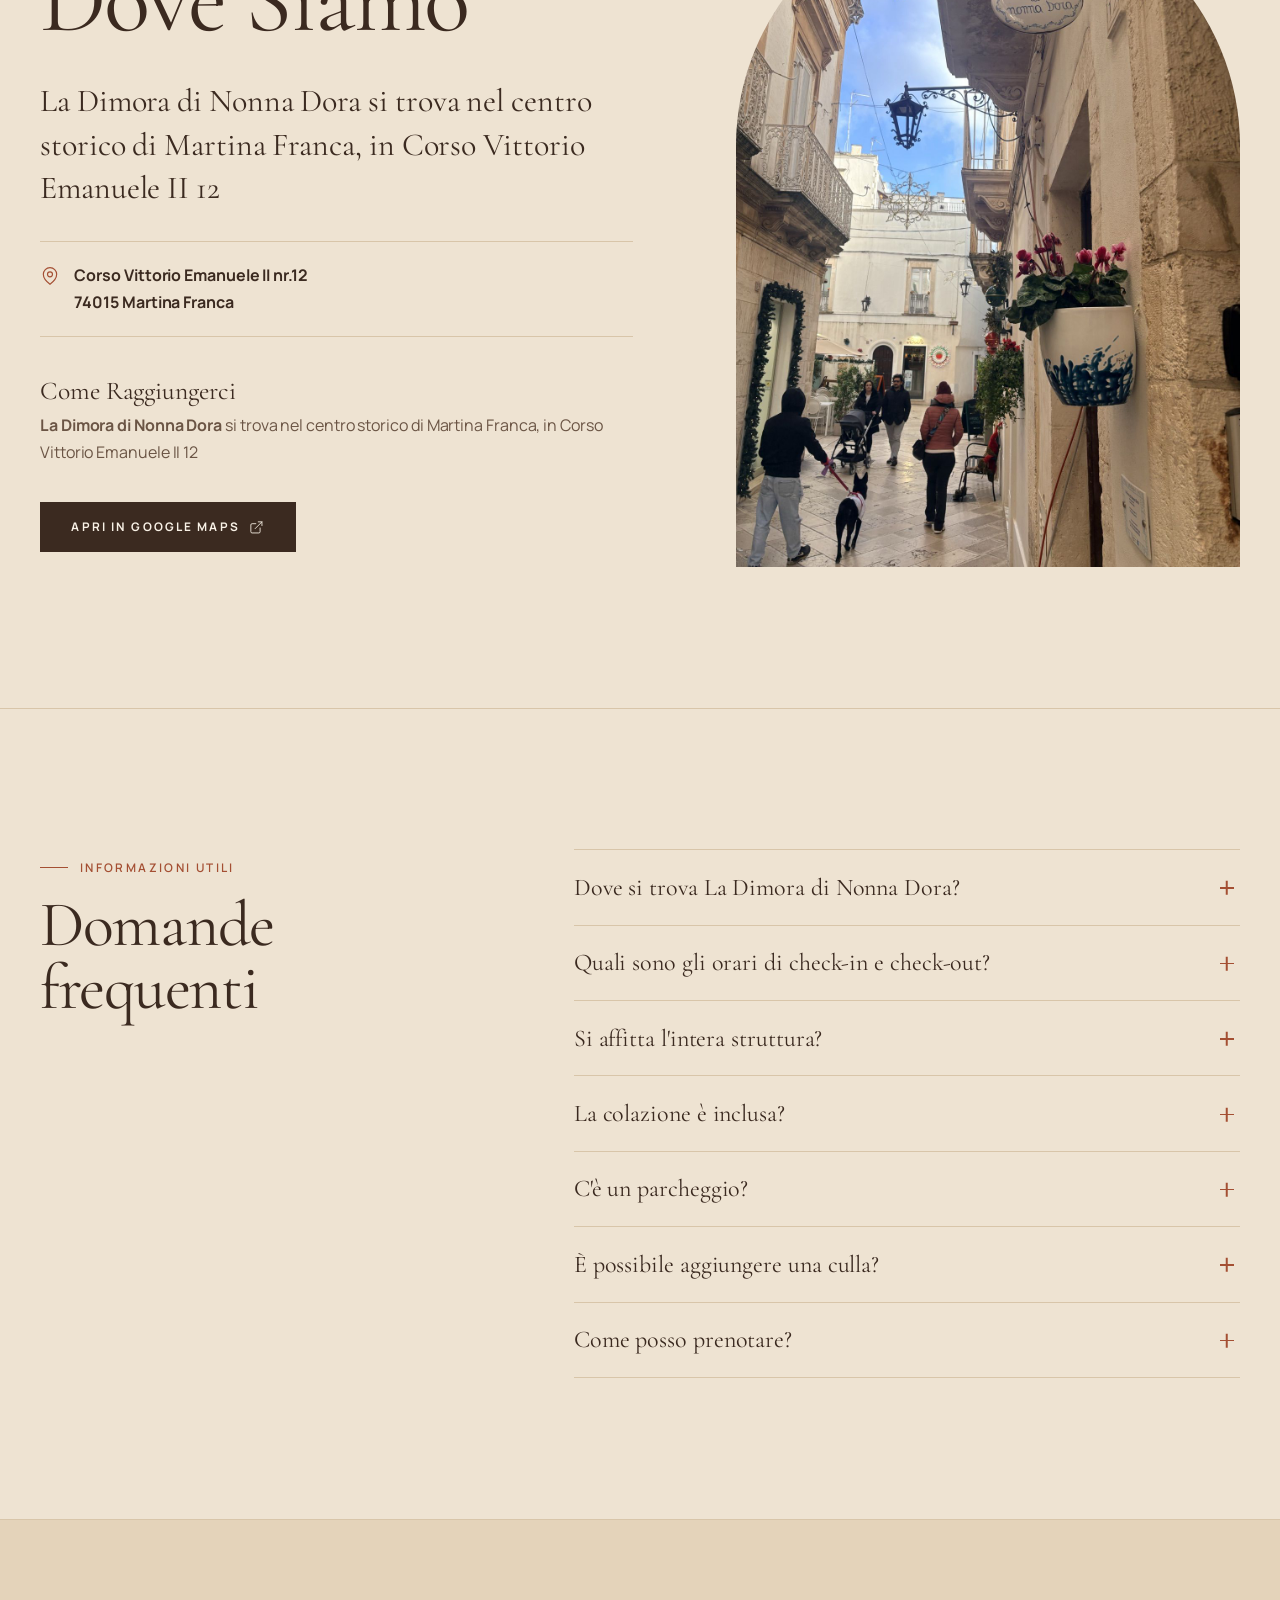
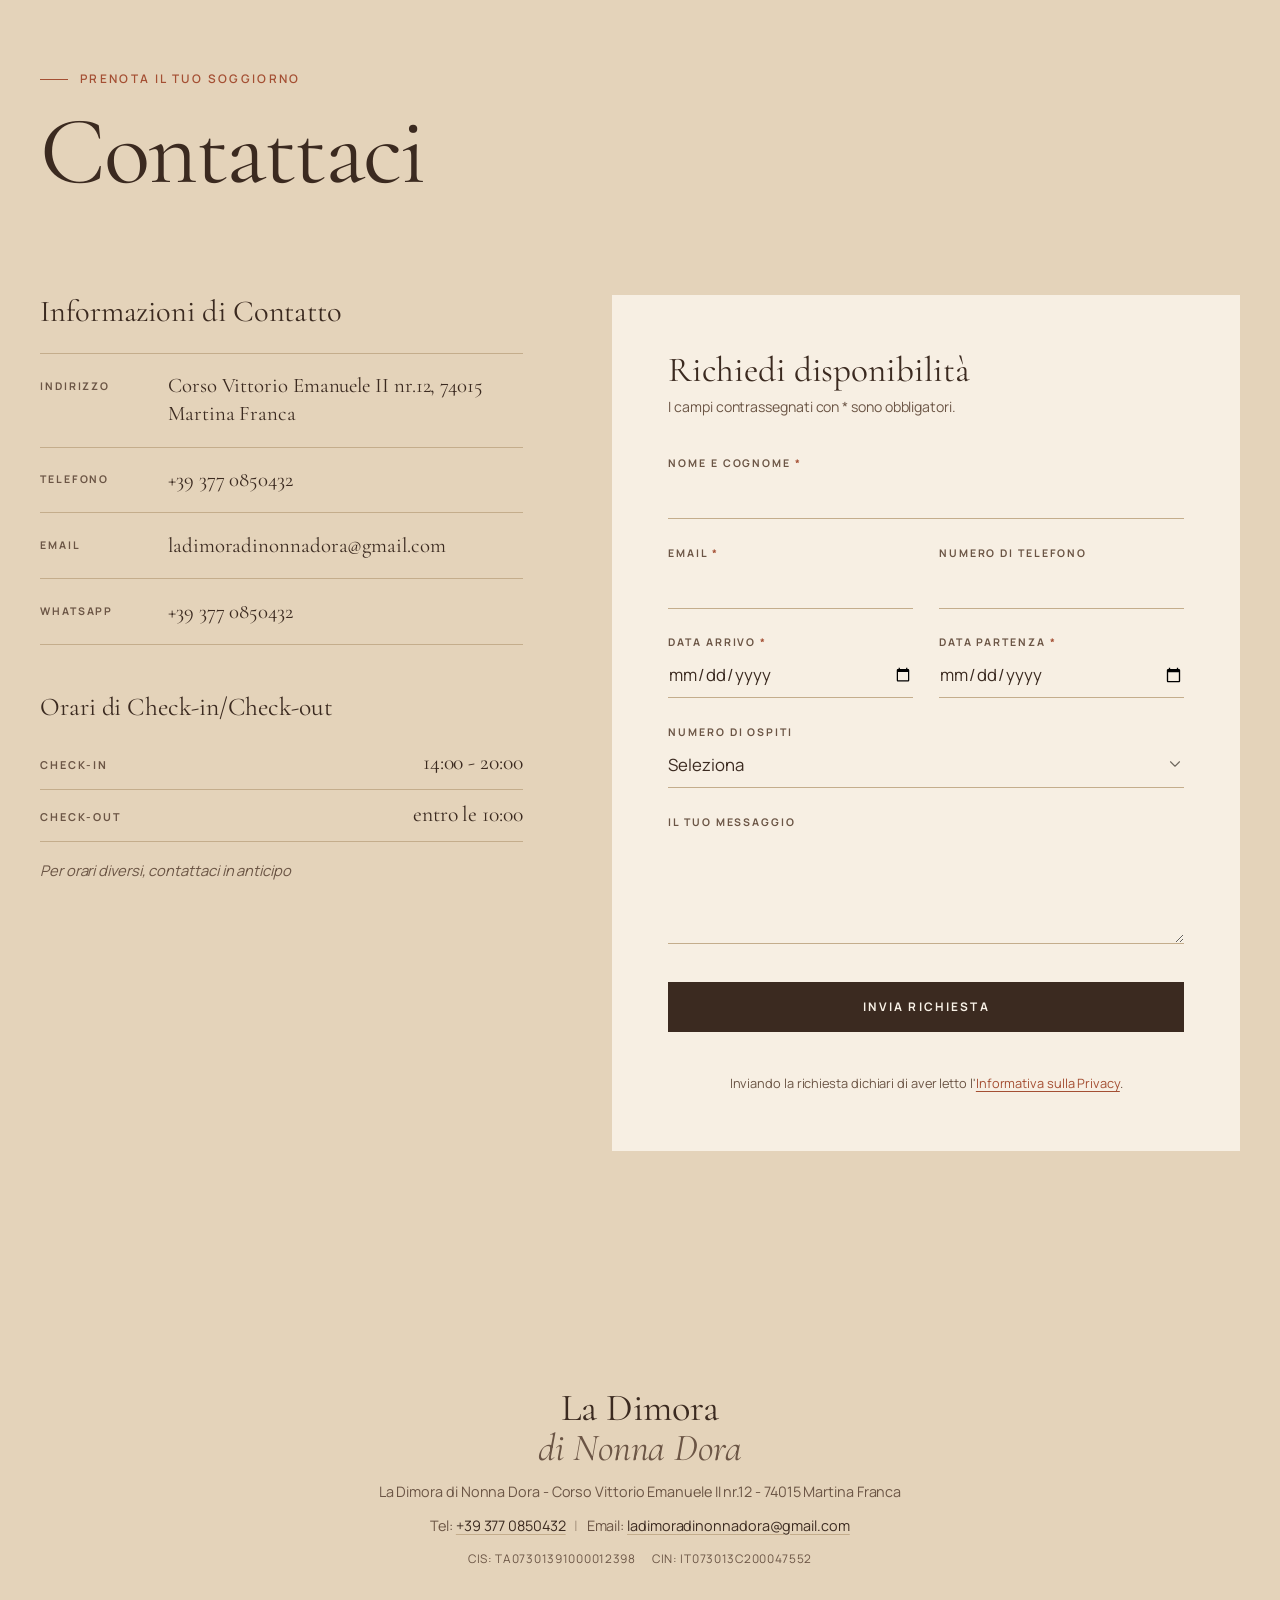
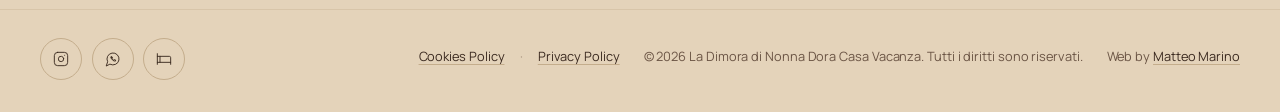
==== commit 461335ca: "1.0.2" ====
--- a/index.html
+++ b/index.html
@@ -6,92 +6,162 @@
 
     <!-- SEO -->
     <title>La Dimora di Nonna Dora | Casa vacanza nel centro storico di Martina Franca</title>
-    <meta name="description" content="La Dimora di Nonna Dora, casa vacanza nel centro storico di Martina Franca, nel cuore della Valle d'Itria. Semplicità ed eleganza per il tuo soggiorno in Puglia.">
-    <meta name="keywords" content="casa vacanza, Valle d'Itria, Nonna Dora, casa vacanza puglia, puglia, apulia, casa vacanza martina franca, martina franca">
-    <meta name="theme-color" content="#FAF7F1">
+    <meta name="description" content="Casa vacanza nel centro storico di Martina Franca, in Valle d'Itria (Puglia): intera struttura con camera matrimoniale, camera divano-letto e zona giorno. Wi-Fi, cucina, aria condizionata.">
+    <meta name="robots" content="index, follow, max-image-preview:large, max-snippet:-1, max-video-preview:-1">
+    <meta name="author" content="La Dimora di Nonna Dora">
+    <meta name="format-detection" content="telephone=no">
+    <meta name="theme-color" content="#EEE3D2">
     <link rel="canonical" href="https://www.ladimoradinonnadora.com/">
+    <link rel="alternate" hreflang="it" href="https://www.ladimoradinonnadora.com/">
+    <link rel="alternate" hreflang="x-default" href="https://www.ladimoradinonnadora.com/">
+
+    <!-- Geo: posizione della struttura -->
+    <meta name="geo.region" content="IT-TA">
+    <meta name="geo.placename" content="Martina Franca">
 
     <!-- Open Graph -->
     <meta property="og:type" content="website">
     <meta property="og:locale" content="it_IT">
     <meta property="og:site_name" content="La Dimora di Nonna Dora">
-    <meta property="og:title" content="La Dimora di Nonna Dora">
+    <meta property="og:title" content="La Dimora di Nonna Dora | Casa vacanza a Martina Franca">
     <meta property="og:description" content="Casa vacanza nel centro storico di Martina Franca, nel cuore della Valle d'Itria. Semplicità ed eleganza per il tuo soggiorno.">
     <meta property="og:url" content="https://www.ladimoradinonnadora.com/">
     <meta property="og:image" content="https://www.ladimoradinonnadora.com/images/og-image.jpg">
     <meta property="og:image:width" content="1200">
     <meta property="og:image:height" content="630">
+    <meta property="og:image:alt" content="Zona giorno della Dimora di Nonna Dora con volta in pietra">
 
     <!-- Twitter Card -->
     <meta name="twitter:card" content="summary_large_image">
-    <meta name="twitter:title" content="La Dimora di Nonna Dora">
+    <meta name="twitter:title" content="La Dimora di Nonna Dora | Casa vacanza a Martina Franca">
     <meta name="twitter:description" content="Casa vacanza nel centro storico di Martina Franca, nel cuore della Valle d'Itria. Semplicità ed eleganza per il tuo soggiorno.">
     <meta name="twitter:image" content="https://www.ladimoradinonnadora.com/images/og-image.jpg">
-
-    <!-- Favicon (logo monogramma) -->
-    <link rel="icon" type="image/svg+xml" href="data:image/svg+xml,%3Csvg xmlns='http://www.w3.org/2000/svg' viewBox='0 0 64 64'%3E%3Crect width='64' height='64' rx='14' fill='%239A5236'/%3E%3Cg fill='none' stroke='%23FAF7F1' stroke-width='3.2' stroke-linecap='round'%3E%3Cpath d='M15 54V29a17 17 0 0 1 34 0v25M9 54h46'/%3E%3Cpath d='M27 33v15M27 33h3a7.5 7.5 0 0 1 0 15h-3'/%3E%3C/g%3E%3Cpath d='M29 7h6l-1.2 6h-3.6z' fill='%23FAF7F1'/%3E%3C/svg%3E">
+    <meta name="twitter:image:alt" content="Zona giorno della Dimora di Nonna Dora con volta in pietra">
+
+    <!-- Favicon e icone -->
+    <link rel="icon" href="favicon.ico" sizes="48x48">
+    <link rel="icon" type="image/png" href="favicon.png" sizes="512x512">
     <link rel="apple-touch-icon" href="images/apple-touch-icon.png">
+    <link rel="manifest" href="site.webmanifest">
 
     <!-- Font -->
     <link rel="preconnect" href="https://fonts.googleapis.com">
     <link rel="preconnect" href="https://fonts.gstatic.com" crossorigin>
-    <link href="https://fonts.googleapis.com/css2?family=Cormorant+Garamond:ital,wght@0,400;0,500;0,600;1,400;1,500&family=Manrope:wght@300;400;500;600;700&display=swap" rel="stylesheet">
+    <link rel="preconnect" href="https://cdn.jsdelivr.net" crossorigin>
+    <link href="https://fonts.googleapis.com/css2?family=Cormorant+Garamond:ital,wght@0,400;0,500;0,600;1,400;1,500&family=Manrope:wght@400;500;600;700&display=swap" rel="stylesheet">
 
     <link rel="preload" as="image" href="images/galleria/foto38.jpg" fetchpriority="high">
-    <link rel="stylesheet" href="style.css?v=24">
+    <link rel="stylesheet" href="style.css?v=30">
     <script>document.documentElement.classList.add('js');</script>
 
-    <!-- Dati strutturati -->
+    <!-- Dati strutturati (schema.org): struttura, sito, pagina e domande frequenti -->
     <script type="application/ld+json">
     {
         "@context": "https://schema.org",
-        "@type": "LodgingBusiness",
-        "name": "La Dimora di Nonna Dora",
-        "description": "Casa vacanza nel centro storico di Martina Franca. Semplicità ed eleganza per il tuo soggiorno.",
-        "url": "https://www.ladimoradinonnadora.com/",
-        "image": [
-            "https://www.ladimoradinonnadora.com/images/og-image.jpg",
-            "https://www.ladimoradinonnadora.com/images/letto1.jpg",
-            "https://www.ladimoradinonnadora.com/images/soggiorno.jpg"
-        ],
-        "telephone": "+39 377 0850432",
-        "email": "ladimoradinonnadora@gmail.com",
-        "address": {
-            "@type": "PostalAddress",
-            "streetAddress": "Corso Vittorio Emanuele II nr.12",
-            "postalCode": "74015",
-            "addressLocality": "Martina Franca",
-            "addressRegion": "TA",
-            "addressCountry": "IT"
-        },
-        "hasMap": "https://maps.app.goo.gl/a1d7wMKmYEbJ2sTg9",
-        "checkinTime": "14:00",
-        "checkoutTime": "10:00",
-        "amenityFeature": [
-            { "@type": "LocationFeatureSpecification", "name": "Wi-Fi", "value": true },
-            { "@type": "LocationFeatureSpecification", "name": "Cucina", "value": true },
-            { "@type": "LocationFeatureSpecification", "name": "Aria condizionata", "value": true },
-            { "@type": "LocationFeatureSpecification", "name": "Riscaldamento", "value": true },
-            { "@type": "LocationFeatureSpecification", "name": "TV a schermo piatto", "value": true },
-            { "@type": "LocationFeatureSpecification", "name": "Giochi da tavolo e puzzle", "value": true },
-            { "@type": "LocationFeatureSpecification", "name": "Parcheggio pubblico a pochi metri", "value": true }
-        ],
-        "sameAs": ["https://www.instagram.com/ladimoradinonnadora"]
+        "@graph": [
+            {
+                "@type": "LodgingBusiness",
+                "@id": "https://www.ladimoradinonnadora.com/#struttura",
+                "name": "La Dimora di Nonna Dora",
+                "alternateName": "La Dimora di Nonna Dora Casa Vacanza",
+                "description": "Casa vacanza nel centro storico di Martina Franca, nel cuore della Valle d'Itria. Semplicità ed eleganza per il tuo soggiorno. Si affitta l'intera struttura: camera matrimoniale con bagnetto privato, camera divano-letto e zona giorno con divano-letto.",
+                "url": "https://www.ladimoradinonnadora.com/",
+                "logo": "https://www.ladimoradinonnadora.com/favicon.png",
+                "image": [
+                    "https://www.ladimoradinonnadora.com/images/og-image.jpg",
+                    "https://www.ladimoradinonnadora.com/images/letto1.jpg",
+                    "https://www.ladimoradinonnadora.com/images/letto2.jpg",
+                    "https://www.ladimoradinonnadora.com/images/letto3.jpg",
+                    "https://www.ladimoradinonnadora.com/images/galleria/foto12.jpg"
+                ],
+                "telephone": "+39 377 0850432",
+                "email": "ladimoradinonnadora@gmail.com",
+                "address": {
+                    "@type": "PostalAddress",
+                    "streetAddress": "Corso Vittorio Emanuele II nr.12",
+                    "postalCode": "74015",
+                    "addressLocality": "Martina Franca",
+                    "addressRegion": "TA",
+                    "addressCountry": "IT"
+                },
+                "hasMap": "https://maps.app.goo.gl/a1d7wMKmYEbJ2sTg9",
+                "containedInPlace": [
+                    { "@type": "City", "name": "Martina Franca" },
+                    { "@type": "Place", "name": "Valle d'Itria" },
+                    { "@type": "AdministrativeArea", "name": "Puglia" }
+                ],
+                "checkinTime": "14:00",
+                "checkoutTime": "10:00",
+                "numberOfRooms": 2,
+                "maximumAttendeeCapacity": 6,
+                "knowsLanguage": "it",
+                "contactPoint": {
+                    "@type": "ContactPoint",
+                    "contactType": "reservations",
+                    "telephone": "+39 377 0850432",
+                    "email": "ladimoradinonnadora@gmail.com",
+                    "availableLanguage": "Italian"
+                },
+                "identifier": [
+                    { "@type": "PropertyValue", "propertyID": "CIS", "value": "TA07301391000012398" },
+                    { "@type": "PropertyValue", "propertyID": "CIN", "value": "IT073013C200047552" }
+                ],
+                "amenityFeature": [
+                    { "@type": "LocationFeatureSpecification", "name": "Wi-Fi", "value": true },
+                    { "@type": "LocationFeatureSpecification", "name": "Cucina attrezzata", "value": true },
+                    { "@type": "LocationFeatureSpecification", "name": "Aria condizionata", "value": true },
+                    { "@type": "LocationFeatureSpecification", "name": "Riscaldamento", "value": true },
+                    { "@type": "LocationFeatureSpecification", "name": "TV a schermo piatto", "value": true },
+                    { "@type": "LocationFeatureSpecification", "name": "Giochi da tavolo e puzzle", "value": true },
+                    { "@type": "LocationFeatureSpecification", "name": "Parcheggio pubblico a pochi metri", "value": true },
+                    { "@type": "LocationFeatureSpecification", "name": "Culla su richiesta", "value": true },
+                    { "@type": "LocationFeatureSpecification", "name": "Colazione inclusa", "value": false }
+                ],
+                "containsPlace": [
+                    { "@type": "Room", "name": "Camera Matrimoniale", "description": "Camera Matrimoniale dotata di condizionatore e bagnetto privato, possibilità di aggiungere una culla su richiesta." },
+                    { "@type": "Room", "name": "Camera Divano-Letto", "description": "Camera Divano Letto dotata di condizionatore e tv a schermo piatto." },
+                    { "@type": "Room", "name": "Zona Giorno", "description": "Zona giorno con divano-letto." }
+                ],
+                "sameAs": ["https://www.instagram.com/ladimoradinonnadora"]
+            },
+            {
+                "@type": "WebSite",
+                "@id": "https://www.ladimoradinonnadora.com/#sito",
+                "url": "https://www.ladimoradinonnadora.com/",
+                "name": "La Dimora di Nonna Dora",
+                "inLanguage": "it-IT",
+                "publisher": { "@id": "https://www.ladimoradinonnadora.com/#struttura" }
+            },
+            {
+                "@type": "WebPage",
+                "@id": "https://www.ladimoradinonnadora.com/#pagina",
+                "url": "https://www.ladimoradinonnadora.com/",
+                "name": "La Dimora di Nonna Dora | Casa vacanza nel centro storico di Martina Franca",
+                "isPartOf": { "@id": "https://www.ladimoradinonnadora.com/#sito" },
+                "about": { "@id": "https://www.ladimoradinonnadora.com/#struttura" },
+                "primaryImageOfPage": "https://www.ladimoradinonnadora.com/images/og-image.jpg",
+                "inLanguage": "it-IT"
+            },
+            {
+                "@type": "FAQPage",
+                "@id": "https://www.ladimoradinonnadora.com/#faq",
+                "mainEntity": [
+                    { "@type": "Question", "name": "Dove si trova La Dimora di Nonna Dora?", "acceptedAnswer": { "@type": "Answer", "text": "Nel centro storico di Martina Franca, in Corso Vittorio Emanuele II nr.12, 74015 Martina Franca (TA), nel cuore della Valle d'Itria in Puglia." } },
+                    { "@type": "Question", "name": "Quali sono gli orari di check-in e check-out?", "acceptedAnswer": { "@type": "Answer", "text": "Il check-in è dalle 14:00 alle 20:00, il check-out entro le 10:00. Per orari diversi è sufficiente contattarci in anticipo." } },
+                    { "@type": "Question", "name": "Si affitta l'intera struttura?", "acceptedAnswer": { "@type": "Answer", "text": "Sì, il prezzo per notte si riferisce all'intera struttura: camera matrimoniale con bagnetto privato, camera divano-letto e zona giorno con divano-letto, fino a 6 ospiti." } },
+                    { "@type": "Question", "name": "La colazione è inclusa?", "acceptedAnswer": { "@type": "Answer", "text": "No, la colazione non è inclusa. La cucina è dotata di utensili e strumenti per cucinare." } },
+                    { "@type": "Question", "name": "C'è un parcheggio?", "acceptedAnswer": { "@type": "Answer", "text": "Sì, c'è un parcheggio pubblico a pochi metri dalla struttura." } },
+                    { "@type": "Question", "name": "È possibile aggiungere una culla?", "acceptedAnswer": { "@type": "Answer", "text": "Sì, nella camera matrimoniale è possibile aggiungere una culla su richiesta." } },
+                    { "@type": "Question", "name": "Come posso prenotare?", "acceptedAnswer": { "@type": "Answer", "text": "Puoi inviare una richiesta di disponibilità dal modulo del sito, chiamare o scrivere su WhatsApp al +39 377 0850432, oppure scrivere a ladimoradinonnadora@gmail.com." } }
+                ]
+            }
+        ]
     }
     </script>
 </head>
 <body>
     <!-- Icone SVG (sprite) -->
     <svg class="sprite" aria-hidden="true" focusable="false" xmlns="http://www.w3.org/2000/svg">
-        <symbol id="logo-mark" viewBox="0 0 64 64">
-            <g fill="none" stroke="currentColor" stroke-linecap="round">
-                <path d="M14 56V28a18 18 0 0 1 36 0v28" stroke-width="2.4"/>
-                <path d="M20 56V29a12 12 0 0 1 24 0v27" stroke-width="1.1"/>
-                <path d="M8 56h48" stroke-width="2.4"/>
-                <path d="M27.5 34v16M27.5 34h2.5a8 8 0 0 1 0 16h-2.5" stroke-width="2"/>
-            </g>
-            <path d="M29.4 6.5h5.2l-1.1 6h-3z" fill="currentColor"/>
-        </symbol>
         <symbol id="i-wifi" viewBox="0 0 24 24"><path d="M12 20h.01"/><path d="M2 8.82a15 15 0 0 1 20 0"/><path d="M5 12.86a10 10 0 0 1 14 0"/><path d="M8.5 16.43a5 5 0 0 1 7 0"/></symbol>
         <symbol id="i-kitchen" viewBox="0 0 24 24"><path d="M3 2v7c0 1.1.9 2 2 2h4a2 2 0 0 0 2-2V2"/><path d="M7 2v20"/><path d="M21 15V2a5 5 0 0 0-5 5v6c0 1.1.9 2 2 2h3Zm0 0v7"/></symbol>
         <symbol id="i-climate" viewBox="0 0 24 24"><path d="M2 12h20"/><path d="M12 2v20"/><path d="m20 16-4-4 4-4"/><path d="m4 8 4 4-4 4"/><path d="m16 4-4 4-4-4"/><path d="m8 20 4-4 4 4"/></symbol>
@@ -122,7 +192,6 @@
     <header class="site-header" id="site-header">
         <div class="container header-inner">
             <a class="brand" href="#home" aria-label="La Dimora di Nonna Dora, torna all'inizio">
-                <svg class="brand-mark" aria-hidden="true"><use href="#logo-mark"/></svg>
                 <span class="brand-text">
                     <span class="brand-name">La Dimora</span>
                     <span class="brand-sub">di Nonna Dora</span>
@@ -200,36 +269,28 @@
         <section class="section rooms" id="rooms" aria-labelledby="rooms-title">
             <div class="container">
                 <header class="section-head">
-                    <p class="eyebrow" data-reveal>Camere</p>
-                    <h2 class="section-title" id="rooms-title" data-title>La Nostra struttura</h2>
+                    <p class="eyebrow">Camere</p>
+                    <h2 class="section-title" id="rooms-title">La Nostra struttura</h2>
                 </header>
 
-                <!-- Portico 3D: tre archi in pietra percorsi con lo scroll (script.js); le righe sotto sono la versione di riserva -->
-                <div class="stage3d" id="rooms-stage" hidden>
-                    <div class="stage3d-sticky">
-                        <canvas class="stage3d-canvas" id="rooms-canvas" role="img" aria-label="Portico di tre archi in pietra, ognuno con la foto di una camera"></canvas>
-                        <div class="stage3d-panel" id="rooms-panel" aria-live="polite"></div>
-                        <div class="stage3d-dots" id="rooms-dots" aria-hidden="true"></div>
-                    </div>
-                </div>
 
                 <div class="room-list" id="room-list">
                     <article class="room">
-                        <figure class="room-media" data-arch>
+                        <figure class="room-media">
                             <img src="images/letto1.jpg" alt="Camera Matrimoniale con letto in ferro battuto e comodini" width="1000" height="665" loading="lazy" decoding="async">
                         </figure>
-                        <div class="room-content" data-reveal>
+                        <div class="room-content">
                             <span class="room-index" aria-hidden="true">01</span>
                             <h3 class="room-title">Camera Matrimoniale</h3>
                             <p class="room-text">Camera Matrimoniale dotata di condizionatore e bagnetto privato, possibilità di aggiungere una culla su richiesta.</p>
                             <p class="room-price">€... / notte <span>(intera struttura)</span></p>
                         </div>
                     </article>
-                    <article class="room room--reverse">
-                        <figure class="room-media" data-arch>
+                    <article class="room">
+                        <figure class="room-media">
                             <img src="images/letto2.jpg" alt="Camera Divano-Letto con divano grigio e soffitto a volta" width="1000" height="665" loading="lazy" decoding="async">
                         </figure>
-                        <div class="room-content" data-reveal>
+                        <div class="room-content">
                             <span class="room-index" aria-hidden="true">02</span>
                             <h3 class="room-title">Camera Divano-Letto</h3>
                             <p class="room-text">Camera Divano Letto dotata di condizionatore e tv a schermo piatto.</p>
@@ -237,10 +298,10 @@
                         </div>
                     </article>
                     <article class="room">
-                        <figure class="room-media" data-arch>
+                        <figure class="room-media">
                             <img src="images/letto3.jpg" alt="Zona giorno con cucina e volta in pietra" width="1000" height="665" loading="lazy" decoding="async">
                         </figure>
-                        <div class="room-content" data-reveal>
+                        <div class="room-content">
                             <span class="room-index" aria-hidden="true">03</span>
                             <h3 class="room-title">Zona Giorno</h3>
                             <p class="room-text">Zona giorno con divano-letto.</p>
@@ -255,28 +316,20 @@
         <section class="section services" aria-labelledby="services-title">
             <div class="container services-layout">
                 <header class="services-head">
-                    <p class="eyebrow" data-reveal>Comfort</p>
-                    <h2 class="section-title" id="services-title" data-title>Servizi</h2>
+                    <p class="eyebrow">Comfort</p>
+                    <h2 class="section-title" id="services-title">Servizi</h2>
                 </header>
 
-                <!-- Esedra 3D: sei archi con icona e nome incisi, percorsi con lo scroll (script.js); l'elenco sotto è la versione di riserva -->
-                <div class="stage3d" id="services-stage" hidden>
-                    <div class="stage3d-sticky">
-                        <canvas class="stage3d-canvas" id="services-canvas" role="img" aria-label="Esedra di sei archi in pietra, ognuno con l'icona e il nome di un servizio incisi"></canvas>
-                        <div class="stage3d-panel" id="services-panel" aria-live="polite"></div>
-                        <div class="stage3d-dots" id="services-dots" aria-hidden="true"></div>
-                    </div>
-                </div>
 
                 <ul class="services-list" id="services-list">
-                        <li class="service" data-reveal>
+                        <li class="service">
                             <span class="service-icon"><svg class="icon" aria-hidden="true"><use href="#i-wifi"/></svg></span>
                             <div>
                                 <h3 class="service-title">Wi-Fi</h3>
                                 <p>Connessione veloce in tutta la struttura.</p>
                             </div>
                         </li>
-                        <li class="service" data-reveal>
+                        <li class="service">
                             <span class="service-icon"><svg class="icon" aria-hidden="true"><use href="#i-kitchen"/></svg></span>
                             <div>
                                 <h3 class="service-title">Cucina</h3>
@@ -284,28 +337,28 @@
                             <p class="service-note">Colazione non inclusa.</p>
                             </div>
                         </li>
-                        <li class="service" data-reveal>
+                        <li class="service">
                             <span class="service-icon"><svg class="icon" aria-hidden="true"><use href="#i-climate"/></svg></span>
                             <div>
                                 <h3 class="service-title">Aria Condizionata e riscaldamento</h3>
                                 <p>Aria condizionata e riscaldamento in tutta la struttura.</p>
                             </div>
                         </li>
-                        <li class="service" data-reveal>
+                        <li class="service">
                             <span class="service-icon"><svg class="icon" aria-hidden="true"><use href="#i-tv"/></svg></span>
                             <div>
                                 <h3 class="service-title">TV</h3>
                                 <p>TV a schermo piatto in ogni ambiente.</p>
                             </div>
                         </li>
-                        <li class="service" data-reveal>
+                        <li class="service">
                             <span class="service-icon"><svg class="icon" aria-hidden="true"><use href="#i-games"/></svg></span>
                             <div>
                                 <h3 class="service-title">Intrattenimento</h3>
                                 <p>Giochi da tavolo e puzzle disponibili per gli ospiti.</p>
                             </div>
                         </li>
-                        <li class="service" data-reveal>
+                        <li class="service">
                             <span class="service-icon"><svg class="icon" aria-hidden="true"><use href="#i-parking"/></svg></span>
                             <div>
                                 <h3 class="service-title">Parcheggio</h3>
@@ -316,61 +369,28 @@
             </div>
         </section>
 
-        <!-- CHI SIAMO -->
-        <section class="section about" id="about" aria-labelledby="about-title">
-            <div class="container">
-                <!-- Arco 3D come nella hero: si costruisce, poi la camera entra e la foto del soggiorno si apre (script.js); sotto la versione di riserva -->
-                <div class="stage3d about-fly" id="about-stage" hidden>
-                    <div class="stage3d-sticky">
-                        <canvas class="stage3d-canvas" id="about-canvas" role="img" aria-label="Arco in pietra con la foto del soggiorno della Dimora, con divano e arco in pietra"></canvas>
-                        <div class="hero-reveal about-reveal" id="about-reveal" aria-hidden="true">
-                            <img data-src="images/galleria/foto12.jpg" alt="" width="1280" height="851" decoding="async">
-                        </div>
-                        <div class="stage3d-panel" id="about-panel" aria-live="polite"></div>
-                        <div class="stage3d-dots" id="about-dots" aria-hidden="true"></div>
-                    </div>
-                </div>
-
-                <div class="about-grid" id="about-fallback">
-                    <div class="about-media">
-                        <figure class="about-main" data-arch>
-                            <img src="images/galleria/foto12.jpg" alt="Soggiorno con divano, mobile TV e arco in pietra" width="1280" height="851" loading="lazy" decoding="async">
-                        </figure>
-                        <figure class="about-detail">
-                            <img src="images/galleria/foto19.jpg" alt="Portone d'ingresso in legno nel centro storico" width="614" height="900" loading="lazy" decoding="async">
-                        </figure>
-                    </div>
-                    <div class="about-text">
-                        <div class="about-step">
-                            <p class="eyebrow" data-reveal>La casa</p>
-                            <h2 class="section-title" id="about-title" data-title>Chi Siamo</h2>
-                            <p class="lead" data-words>La nostra casa vacanza unisce semplicità ed eleganza per offrire un'esperienza di soggiorno autentica.</p>
-                        </div>
-                        <div class="about-step">
-                            <p class="about-more" data-reveal>Situato in posizione strategica, è il punto di partenza ideale per esplorare il territorio.</p>
-                            <a class="link-arrow" href="#gallery" data-reveal>Guarda la galleria <svg class="icon" aria-hidden="true"><use href="#i-arrow"/></svg></a>
-                        </div>
-                    </div>
+        <!-- CHI SIAMO: foto a tutta larghezza con riquadro ad arco sovrapposto -->
+        <section class="about" id="about" aria-labelledby="about-title">
+            <figure class="about-photo">
+                <img src="images/galleria/foto12.jpg" alt="Soggiorno con divano, mobile TV e arco in pietra" width="1280" height="851" loading="lazy" decoding="async">
+            </figure>
+            <div class="container about-overlay">
+                <div class="about-card">
+                    <p class="eyebrow">La casa</p>
+                    <h2 class="section-title" id="about-title">Chi Siamo</h2>
+                    <p class="lead">La nostra casa vacanza unisce semplicità ed eleganza per offrire un'esperienza di soggiorno autentica.</p>
+                    <p class="about-more">Situato in posizione strategica, è il punto di partenza ideale per esplorare il territorio.</p>
+                    <a class="link-arrow" href="#gallery">Guarda la galleria <svg class="icon" aria-hidden="true"><use href="#i-arrow"/></svg></a>
                 </div>
             </div>
         </section>
 
         <!-- GALLERIA: striscia orizzontale (costruita da script.js) + griglia completa -->
         <section class="gallery" id="gallery" aria-labelledby="gallery-title">
-            <!-- Corridoio 3D di archi con le foto (script.js) -->
-            <div class="gallery-pin" id="gallery-pin">
-                <div class="gallery-sticky">
-                    <canvas class="gallery-canvas" id="gallery-canvas" role="img" aria-label="Corridoio di archi in pietra con le foto della Dimora: clicca un arco per aprire la foto"></canvas>
-                    <header class="container gallery-head">
-                        <div>
-                            <p class="eyebrow" data-reveal>Immagini</p>
-                            <h2 class="section-title" id="gallery-title" data-title>Galleria</h2>
-                        </div>
-                        <div class="gallery-progress" aria-hidden="true"><span id="gallery-progress-bar"></span></div>
-                    </header>
-                    <p class="gallery-hint" id="gallery-hint" aria-hidden="true">Scorri per attraversare · tocca un arco per aprire la foto</p>
-                </div>
-            </div>
+            <header class="container section-head gallery-head">
+                <p class="eyebrow">Immagini</p>
+                <h2 class="section-title" id="gallery-title">Galleria</h2>
+            </header>
 
             <div class="container gallery-all">
                 <ul class="gallery-grid" id="gallery-grid">
@@ -433,32 +453,78 @@
 
         <!-- DOVE SIAMO -->
         <section class="section location" id="location" aria-labelledby="location-title">
-            <div class="container location-grid">
-                <div class="location-text">
-                    <p class="eyebrow" data-reveal>Martina Franca · Valle d'Itria</p>
-                    <h2 class="section-title" id="location-title" data-title>Dove Siamo</h2>
-                    <p class="location-intro" data-reveal>La Dimora di Nonna Dora si trova nel centro storico di Martina Franca, in Corso Vittorio Emanuele II 12</p>
-
-                    <address class="location-address" data-reveal>
-                        <svg class="icon" aria-hidden="true"><use href="#i-pin"/></svg>
-                        <span>Corso Vittorio Emanuele II nr.12<br>74015 Martina Franca</span>
-                    </address>
-
-                    <div class="location-directions" data-reveal>
-                        <h3>Come Raggiungerci</h3>
-                        <p><strong>La Dimora di Nonna Dora</strong> si trova nel centro storico di Martina Franca, in Corso Vittorio Emanuele II 12</p>
+            <div class="container">
+
+                <div class="location-grid">
+                    <div class="location-text">
+                        <div class="location-step">
+                            <p class="eyebrow">Martina Franca · Valle d'Itria</p>
+                            <h2 class="section-title" id="location-title">Dove Siamo</h2>
+                            <p class="location-intro">La Dimora di Nonna Dora si trova nel centro storico di Martina Franca, in Corso Vittorio Emanuele II 12</p>
+
+                            <address class="location-address">
+                                <svg class="icon" aria-hidden="true"><use href="#i-pin"/></svg>
+                                <span>Corso Vittorio Emanuele II nr.12<br>74015 Martina Franca</span>
+                            </address>
+                        </div>
+
+                        <div class="location-step">
+                            <div class="location-directions">
+                                <h3>Come Raggiungerci</h3>
+                                <p><strong>La Dimora di Nonna Dora</strong> si trova nel centro storico di Martina Franca, in Corso Vittorio Emanuele II 12</p>
+                            </div>
+
+                            <a class="btn btn-dark" href="https://maps.app.goo.gl/a1d7wMKmYEbJ2sTg9" target="_blank" rel="noopener">
+                                Apri in Google Maps
+                                <svg class="icon" aria-hidden="true"><use href="#i-external"/></svg>
+                                <span class="visually-hidden">(si apre in una nuova scheda)</span>
+                            </a>
+                        </div>
                     </div>
 
-                    <a class="btn btn-dark" href="https://maps.app.goo.gl/a1d7wMKmYEbJ2sTg9" target="_blank" rel="noopener" data-reveal>
-                        Apri in Google Maps
-                        <svg class="icon" aria-hidden="true"><use href="#i-external"/></svg>
-                        <span class="visually-hidden">(si apre in una nuova scheda)</span>
-                    </a>
-                </div>
-
-                <!-- Arco 3D con la foto del vicolo e l'indirizzo inciso sul basamento (script.js) -->
-                <div class="location-arch" id="location-arch" hidden>
-                    <canvas class="location-canvas" id="location-canvas" role="img" aria-label="Arco in pietra con la foto di un vicolo del centro storico di Martina Franca; sul basamento è inciso l'indirizzo Corso Vittorio Emanuele II nr.12, 74015 Martina Franca"></canvas>
+                    <figure class="location-media">
+                        <img src="images/galleria/immagine1.jpg" alt="Vicolo del centro storico di Martina Franca" width="1200" height="1600" loading="lazy" decoding="async">
+                    </figure>
+                </div>
+            </div>
+        </section>
+
+        <!-- DOMANDE FREQUENTI -->
+        <section class="section faq" id="faq" aria-labelledby="faq-title">
+            <div class="container faq-grid">
+                <header class="faq-head">
+                    <p class="eyebrow">Informazioni utili</p>
+                    <h2 class="section-title" id="faq-title">Domande frequenti</h2>
+                </header>
+                <div class="faq-list">
+                    <details class="faq-item">
+                        <summary>Dove si trova La Dimora di Nonna Dora?</summary>
+                        <p>Nel centro storico di Martina Franca, in Corso Vittorio Emanuele II nr.12, 74015 Martina Franca (TA), nel cuore della Valle d'Itria in Puglia.</p>
+                    </details>
+                    <details class="faq-item">
+                        <summary>Quali sono gli orari di check-in e check-out?</summary>
+                        <p>Il check-in è dalle 14:00 alle 20:00, il check-out entro le 10:00. Per orari diversi è sufficiente contattarci in anticipo.</p>
+                    </details>
+                    <details class="faq-item">
+                        <summary>Si affitta l'intera struttura?</summary>
+                        <p>Sì, il prezzo per notte si riferisce all'intera struttura: camera matrimoniale con bagnetto privato, camera divano-letto e zona giorno con divano-letto, fino a 6 ospiti.</p>
+                    </details>
+                    <details class="faq-item">
+                        <summary>La colazione è inclusa?</summary>
+                        <p>No, la colazione non è inclusa. La cucina è dotata di utensili e strumenti per cucinare.</p>
+                    </details>
+                    <details class="faq-item">
+                        <summary>C'è un parcheggio?</summary>
+                        <p>Sì, c'è un parcheggio pubblico a pochi metri dalla struttura.</p>
+                    </details>
+                    <details class="faq-item">
+                        <summary>È possibile aggiungere una culla?</summary>
+                        <p>Sì, nella camera matrimoniale è possibile aggiungere una culla su richiesta.</p>
+                    </details>
+                    <details class="faq-item">
+                        <summary>Come posso prenotare?</summary>
+                        <p>Puoi inviare una richiesta di disponibilità dal <a href="#contact">modulo qui sotto</a>, chiamare o scrivere su WhatsApp al <a href="tel:+393770850432">+39 377 0850432</a>, oppure scrivere a <a href="mailto:ladimoradinonnadora@gmail.com">ladimoradinonnadora@gmail.com</a>.</p>
+                    </details>
                 </div>
             </div>
         </section>
@@ -467,12 +533,12 @@
         <section class="section contact" id="contact" aria-labelledby="contact-title">
             <div class="container">
                 <header class="section-head">
-                    <p class="eyebrow" data-reveal>Prenota il tuo soggiorno</p>
-                    <h2 class="section-title" id="contact-title" data-title>Contattaci</h2>
+                    <p class="eyebrow">Prenota il tuo soggiorno</p>
+                    <h2 class="section-title" id="contact-title">Contattaci</h2>
                 </header>
 
                 <div class="contact-grid">
-                    <div class="contact-info" data-reveal>
+                    <div class="contact-info">
                         <h3 class="contact-heading">Informazioni di Contatto</h3>
                         <ul class="contact-list">
                             <li>
@@ -511,7 +577,7 @@
                         </div>
                     </div>
 
-                    <div class="form-card" data-reveal style="--reveal-delay: 120ms">
+                    <div class="form-card">
                         <h3 class="form-title">Richiedi disponibilità</h3>
                         <p class="form-hint">I campi contrassegnati con <span aria-hidden="true">*</span><span class="visually-hidden">asterisco</span> sono obbligatori.</p>
 
@@ -583,6 +649,8 @@
                                 <span class="spinner" aria-hidden="true"></span>
                             </button>
 
+                            <p class="form-privacy">Inviando la richiesta dichiari di aver letto l'<a href="privacy-policy.html">Informativa sulla Privacy</a>.</p>
+
                             <div class="form-status" id="form-status" role="status" aria-live="polite" tabindex="-1"></div>
                         </form>
                     </div>
@@ -610,7 +678,7 @@
                 <li><a href="https://www.booking.com/searchresults.it.html?aid=311091&amp;label=la-dimora-di-nonna-dora-OJYfq2eawpiv8nT4PDwX6AS625097917636%3Apl%3Ata%3Ap1%3Ap2%3Aac%3Aap%3Aneg%3Afi%3Atikwd-845574396850%3Alp9195689%3Ali%3Adec%3Adm%3Appccp%3DUmFuZG9tSVYkc2RlIyh9YR10fBTovuitU5KVyXYg8iQ&amp;gclid=Cj0KCQjwzt_FBhCEARIsAJGFWVkb31z8YTO3wbwO3E34k74flpHX9hueQOOV4sTQEKRnBc0hePN8id4aAncBEALw_wcB&amp;highlighted_hotels=5161849&amp;redirected=1&amp;city=-121224&amp;hlrd=no_dates&amp;source=hotel&amp;expand_sb=1&amp;keep_landing=1&amp;sid=17ae3fc8b6286f3df24779bda7e4bd88" target="_blank" rel="noopener" aria-label="La Dimora di Nonna Dora su Booking.com (nuova scheda)"><svg class="icon" aria-hidden="true"><use href="#i-bed"/></svg></a></li>
             </ul>
             <div class="footer-legal">
-                <button class="footer-link" type="button" data-open-cookies>Cookies Policy</button>
+                <p class="footer-links"><a class="footer-link" href="cookie-policy.html">Cookies Policy</a> <span class="sep" aria-hidden="true">·</span> <a class="footer-link" href="privacy-policy.html">Privacy Policy</a></p>
                 <p>&copy; 2026 La Dimora di Nonna Dora Casa Vacanza. Tutti i diritti sono riservati.</p>
                 <p>Web by <a href="https://www.instagram.com/_matteomarino" target="_blank" rel="noopener">Matteo Marino</a></p>
             </div>
@@ -650,52 +718,12 @@
         <p>Questo sito utilizza cookie tecnici per migliorare la tua esperienza di navigazione. Continuando a navigare accetti l'utilizzo dei cookie.</p>
         <div class="cookie-actions">
             <button class="btn btn-primary btn-sm" type="button" id="cookie-accept">Accetta</button>
-            <button class="btn btn-outline btn-sm" type="button" data-open-cookies>Cookie Policy</button>
+            <a class="btn btn-outline btn-sm" href="cookie-policy.html">Cookie Policy</a>
         </div>
     </div>
 
     <!-- COOKIE POLICY -->
-    <dialog class="policy" id="cookie-policy" aria-labelledby="policy-title">
-        <div class="policy-inner">
-            <button class="lb-btn policy-close" type="button" data-close-cookies aria-label="Chiudi Cookie Policy">
-                <svg class="icon" aria-hidden="true"><use href="#i-close"/></svg>
-            </button>
-            <h2 id="policy-title">Cookie Policy</h2>
-            <p class="policy-date">Ultimo aggiornamento: 13 Maggio 2025</p>
-            <p>Questa Cookie Policy spiega come La Dimora di Nonna Dora ("noi", "ci" o "nostro") utilizza i cookie e tecnologie simili sul sito web ladimoradinonnadora.it.</p>
-
-            <h3>Cosa sono i cookie?</h3>
-            <p>I cookie sono piccoli file di testo che vengono memorizzati sul tuo dispositivo (computer, tablet o smartphone) quando visiti un sito web. I cookie sono ampiamente utilizzati per far funzionare i siti web in modo più efficiente e per fornire informazioni ai proprietari del sito.</p>
-
-            <h3>Come utilizziamo i cookie</h3>
-            <p>Il nostro sito utilizza solo cookie tecnici essenziali per il corretto funzionamento del sito. Questi cookie non raccolgono informazioni personali che potrebbero essere utilizzate per scopi di marketing.</p>
-
-            <h3>Cookie tecnici essenziali</h3>
-            <p>Questi cookie sono necessari per il funzionamento del sito web e non possono essere disattivati nei nostri sistemi. Vengono solitamente impostati solo in risposta ad azioni da te effettuate che costituiscono una richiesta di servizi, come l'impostazione delle preferenze di privacy, l'accesso o la compilazione di moduli. Puoi impostare il tuo browser per bloccare o avere avvisi riguardo questi cookie, ma alcune parti del sito potrebbero non funzionare correttamente.</p>
-
-            <h3>Come gestire i cookie</h3>
-            <p>Puoi controllare e/o eliminare i cookie come desideri. Puoi eliminare tutti i cookie già presenti sul tuo dispositivo e puoi impostare la maggior parte dei browser in modo da bloccare l'installazione di nuovi cookie. Tuttavia, se scegli questa opzione, dovrai modificare manualmente alcune preferenze ogni volta che visiti il sito e alcuni servizi e funzionalità potrebbero non funzionare.</p>
-            <p>Per gestire i cookie sul tuo browser, segui questi link in base al browser che utilizzi:</p>
-            <ul>
-                <li><a href="https://support.google.com/chrome/answer/95647?hl=it" target="_blank" rel="noopener">Google Chrome</a></li>
-                <li><a href="https://support.mozilla.org/it/kb/Attivare%20e%20disattivare%20i%20cookie" target="_blank" rel="noopener">Mozilla Firefox</a></li>
-                <li><a href="https://support.apple.com/it-it/guide/safari/sfri11471/mac" target="_blank" rel="noopener">Safari</a></li>
-                <li><a href="https://support.microsoft.com/it-it/help/17442/windows-internet-explorer-delete-manage-cookies" target="_blank" rel="noopener">Internet Explorer</a></li>
-                <li><a href="https://support.microsoft.com/it-it/microsoft-edge/eliminare-i-cookie-in-microsoft-edge-63947406-40ac-c3b8-57b9-2a946a29ae09" target="_blank" rel="noopener">Microsoft Edge</a></li>
-            </ul>
-
-            <h3>Modifiche alla nostra Cookie Policy</h3>
-            <p>Possiamo aggiornare la nostra Cookie Policy di tanto in tanto. Ti invitiamo a rivedere periodicamente questa pagina per eventuali modifiche. Le modifiche a questa Cookie Policy sono efficaci quando vengono pubblicate su questa pagina.</p>
-
-            <h3>Contattaci</h3>
-            <p>Se hai domande su questa Cookie Policy, puoi contattarci:</p>
-            <ul>
-                <li>Via email: <a href="mailto:ladimoradinonnadora@gmail.com">ladimoradinonnadora@gmail.com</a></li>
-                <li>Via telefono: <a href="tel:+393770850432">+39 377 0850432</a></li>
-            </ul>
-        </div>
-    </dialog>
-
-    <script src="script.js?v=23" defer></script>
+
+    <script src="script.js?v=30" defer></script>
 </body>
 </html>
--- a/style.css
+++ b/style.css
@@ -266,58 +266,6 @@
     transform: translateX(4px);
 }
 
-/* Reveal on scroll (attivo solo con JS) */
-.js [data-reveal] {
-    opacity: 0;
-    transform: perspective(900px) translateY(36px) rotateX(-16deg);
-    transform-origin: 50% 100%;
-    transition: opacity 1s var(--ease), transform 1.1s var(--ease);
-    transition-delay: var(--reveal-delay, 0ms);
-}
-
-.js [data-reveal].is-visible {
-    opacity: 1;
-    transform: none;
-}
-
-/* Titoli che salgono da una maschera */
-.js [data-title] {
-    overflow: hidden;
-    padding-bottom: 0.1em;
-    perspective: 700px;
-}
-
-/* I titoli si ribaltano in avanti dalla linea di base */
-.js [data-title] .title-line {
-    display: inline-block;
-    transform: translateY(100%) rotateX(-80deg);
-    transform-origin: 50% 100%;
-    transition: transform 1.4s var(--ease);
-}
-
-.js [data-title].is-visible .title-line {
-    transform: none;
-}
-
-/* Immagini che si svelano con una maschera ad arco dal basso */
-.js [data-arch] {
-    clip-path: inset(100% 0 0 0 round 999px 999px 0 0);
-    transition: clip-path 1.6s var(--ease);
-}
-
-.js [data-arch].is-visible {
-    clip-path: inset(0 0 0 0 round 999px 999px 0 0);
-}
-
-.js [data-arch] img {
-    transform: scale(1.18);
-    transition: transform 2.2s var(--ease);
-}
-
-.js [data-arch].is-visible img {
-    transform: none;
-}
-
 /* HEADER */
 .site-header {
     position: fixed;
@@ -354,11 +302,6 @@
     z-index: 2;
 }
 
-.brand-mark {
-    width: 42px;
-    height: 42px;
-    color: var(--color-primary);
-}
 
 .brand-text {
     display: flex;
@@ -703,184 +646,21 @@
     to { opacity: 1; }
 }
 
-/* STRUCTURE */
-/* Scene 3D "a tappe": portico delle camere ed esedra dei servizi (attivate da script.js con .is-3d) */
-.rooms.is-3d .room-list,
-.services.is-3d .services-list,
-.about.is-3d .about-grid {
-    display: none;
-}
-
-/* Chi Siamo: la foto a tutto schermo (stessa tecnica della hero) con il secondo testo in chiaro sopra */
-.about.is-3d .hero-reveal {
-    visibility: visible;
-}
-
-.about-reveal::after {
-    content: "";
-    position: absolute;
-    inset: 0;
-    background: linear-gradient(90deg, rgba(42, 30, 22, 0.78) 0%, rgba(42, 30, 22, 0.4) 38%, rgba(42, 30, 22, 0) 62%);
-}
-
-.about .stage3d-panel,
-.about .stage3d-dots {
-    z-index: 4;
-}
-
-.about .stage-card:nth-child(2) .about-more {
-    max-width: 20ch;
-    font-family: var(--font-serif);
-    font-size: clamp(1.7rem, 2.8vw, 2.4rem);
-    line-height: 1.25;
-    color: var(--color-ivory);
-}
-
-.about .stage-card:nth-child(2) .link-arrow {
-    margin-top: 1.75rem;
-    color: var(--color-ivory);
-}
-
-/* Le copie nei pannelli 3D sono già "rivelate" */
-.stage-card [data-reveal],
-.stage-card [data-title] .title-line {
-    opacity: 1;
-    transform: none;
-}
-
-.js .stage-card [data-words] .w {
-    opacity: 1;
-}
-
-.stage-card .lead {
-    margin-top: 1.5rem;
-}
-
-.stage3d {
-    position: relative;
-    height: var(--stage-h, 300vh);
-    margin-inline: calc(50% - 50vw);
-}
-
-.stage3d[hidden] {
-    display: none;
-}
-
-.stage3d-sticky {
-    position: sticky;
-    top: 0;
-    height: 100vh;
-    height: 100svh;
-    overflow: hidden;
-}
-
-.stage3d-sticky::before {
-    content: "";
-    position: absolute;
-    inset: 0;
-    background: radial-gradient(circle min(46vw, 560px) at 64% 54%, rgba(226, 200, 162, 0.32), rgba(226, 200, 162, 0) 100%);
-    pointer-events: none;
-}
-
-.stage3d-canvas {
-    position: absolute;
-    inset: 0;
-    width: 100%;
-    height: 100%;
-}
-
-/* Velo avorio dietro ai testi: ciò che scorre via sfuma senza coprirli */
-.stage3d-sticky::after {
-    content: "";
-    position: absolute;
-    inset: 0;
-    background: linear-gradient(90deg, var(--color-background) 0%, rgba(238, 227, 210, 0.92) 30%, rgba(238, 227, 210, 0) 48%);
-    pointer-events: none;
-}
-
-.stage3d-panel {
-    position: absolute;
-    z-index: 1;
-    top: 50%;
-    left: max(var(--gutter), calc((100vw - var(--container)) / 2));
-    width: min(400px, 34vw);
-    height: 0;
-}
-
-.stage-card {
-    list-style: none;
-    position: absolute;
-    left: 0;
-    right: 0;
-    top: 0;
-    transform: translateY(-50%);
-    will-change: transform, opacity;
-}
-
-.stage-card .service-icon {
-    display: none;
-}
-
-.stage-card .service-title {
-    font-size: clamp(2.2rem, 4vw, 3.2rem);
-    margin-bottom: 1rem;
-}
-
-.stage-card p {
-    color: var(--color-muted);
-    font-size: 1.05rem;
-}
-
-.stage-card .service-note {
-    margin-top: 1.25rem;
-    font-size: 0.72rem;
-}
-
-.stage3d-dots {
-    position: absolute;
-    z-index: 1;
-    left: max(var(--gutter), calc((100vw - var(--container)) / 2));
-    bottom: clamp(2rem, 6vh, 3.5rem);
-    display: flex;
-    gap: 0.6rem;
-}
-
-.stage3d-dots span {
-    width: 28px;
-    height: 2px;
-    background: var(--color-stone);
-    transition: background-color 0.4s var(--ease), width 0.4s var(--ease);
-}
-
-.stage3d-dots span.is-active {
-    width: 48px;
-    background: var(--color-text);
-}
-
-.rooms {
-    overflow-x: clip;
-}
-
+/* LA NOSTRA STRUTTURA: tre schede affiancate con foto ad arco */
 .room-list {
     display: grid;
-    gap: clamp(5rem, 12vw, 10rem);
+    grid-template-columns: repeat(3, 1fr);
+    gap: clamp(1.25rem, 2.6vw, 2.5rem);
 }
 
 .room {
-    display: grid;
-    grid-template-columns: 1.1fr 1fr;
-    align-items: center;
-    gap: clamp(2.5rem, 7vw, 7rem);
-}
-
-.room--reverse .room-media {
-    order: 2;
+    display: flex;
+    flex-direction: column;
 }
 
 .room-media {
     margin: 0;
     aspect-ratio: 4 / 5;
-    max-height: 82vh;
     border-radius: var(--radius-arch);
     overflow: hidden;
     background: var(--color-sand);
@@ -890,54 +670,120 @@
     width: 100%;
     height: 100%;
     object-fit: cover;
+    transition: transform 1.2s var(--ease);
+}
+
+.room:hover .room-media img {
+    transform: scale(1.04);
 }
 
 .room-content {
-    max-width: 440px;
-}
-
-.room--reverse .room-content {
-    justify-self: end;
+    display: flex;
+    flex-direction: column;
+    flex: 1;
+    padding-top: 1.75rem;
 }
 
 .room-index {
     display: block;
-    margin-bottom: 1rem;
-    font-family: var(--font-serif);
-    font-size: clamp(4rem, 9vw, 7.5rem);
-    line-height: 0.9;
-    color: transparent;
-    -webkit-text-stroke: 1px var(--color-stone);
+    margin-bottom: 0.6rem;
+    font-size: 0.7rem;
+    font-weight: 600;
+    letter-spacing: 0.22em;
+    color: var(--color-primary);
 }
 
 .room-title {
-    font-size: clamp(2.2rem, 4vw, 3.2rem);
-    margin-bottom: 1.25rem;
+    font-size: clamp(1.7rem, 2.4vw, 2.2rem);
+    margin-bottom: 0.75rem;
 }
 
 .room-text {
     color: var(--color-muted);
-    font-size: 1.05rem;
+    font-size: 0.98rem;
 }
 
 .room-price {
     display: flex;
     flex-wrap: wrap;
     align-items: baseline;
-    gap: 0.25rem 0.75rem;
-    margin-top: 2.25rem;
-    padding-top: 1.25rem;
+    gap: 0.2rem 0.6rem;
+    margin-top: auto;
+    padding-top: 1.1rem;
     border-top: 1px solid var(--color-line);
     font-family: var(--font-serif);
-    font-size: 1.45rem;
+    font-size: 1.3rem;
+}
+
+.room-text + .room-price {
+    margin-top: 1.5rem;
 }
 
 .room-price span {
     font-family: var(--font-sans);
-    font-size: 0.68rem;
+    font-size: 0.64rem;
     letter-spacing: 0.18em;
     text-transform: uppercase;
     color: var(--color-muted);
+}
+
+/* CHI SIAMO: foto a tutta larghezza, riquadro ad arco sovrapposto */
+.about {
+    position: relative;
+    border-top: 1px solid var(--color-line);
+}
+
+.about-photo {
+    margin: 0;
+    height: clamp(560px, 92vh, 880px);
+    background: var(--color-sand);
+}
+
+.about-photo img {
+    width: 100%;
+    height: 100%;
+    object-fit: cover;
+}
+
+.about-overlay {
+    position: absolute;
+    inset: 0;
+    display: flex;
+    align-items: center;
+    justify-content: flex-end;
+    pointer-events: none;
+}
+
+.about-card {
+    width: min(100%, 470px);
+    padding: clamp(4.5rem, 7vw, 6rem) clamp(2rem, 3.5vw, 3rem) clamp(2.25rem, 3.5vw, 3rem);
+    text-align: center;
+    background: rgba(247, 239, 227, 0.94);
+    -webkit-backdrop-filter: blur(6px);
+    backdrop-filter: blur(6px);
+    border-radius: 999px 999px 6px 6px;
+    box-shadow: 0 50px 80px -40px rgba(45, 34, 22, 0.55);
+    pointer-events: auto;
+}
+
+.about-card .section-title {
+    font-size: clamp(2.6rem, 4.4vw, 3.8rem);
+}
+
+.about-card .lead {
+    margin-top: 1.4rem;
+    font-size: clamp(1.3rem, 1.9vw, 1.55rem);
+    line-height: 1.4;
+}
+
+.about-more {
+    margin-top: 1.1rem;
+    color: var(--color-muted);
+    font-size: 0.98rem;
+}
+
+.about-card .link-arrow {
+    margin-top: 1.75rem;
 }
 
 /* SERVICES */
@@ -1004,88 +850,6 @@
     color: var(--color-text);
 }
 
-/* Le icone si incidono a tratto quando entrano */
-.js .service .icon {
-    stroke-dasharray: 90;
-    stroke-dashoffset: 90;
-    transition: stroke-dashoffset 2s var(--ease) 0.25s;
-}
-
-.js .service.is-visible .icon {
-    stroke-dashoffset: 0;
-}
-
-/* ABOUT */
-.about {
-    overflow-x: clip;
-}
-
-.about-grid {
-    display: grid;
-    grid-template-columns: 1fr 1fr;
-    align-items: center;
-    gap: clamp(3rem, 8vw, 8rem);
-}
-
-.about-media {
-    position: relative;
-    padding: 0 16% 14% 0;
-}
-
-.about-main {
-    margin: 0;
-    aspect-ratio: 4 / 5;
-    border-radius: var(--radius-arch);
-    overflow: hidden;
-    background: var(--color-sand);
-}
-
-.about-main img,
-.about-detail img {
-    width: 100%;
-    height: 100%;
-    object-fit: cover;
-}
-
-.about-detail {
-    position: absolute;
-    right: 0;
-    bottom: 0;
-    width: 42%;
-    margin: 0;
-    aspect-ratio: 3 / 4;
-    overflow: hidden;
-    border: 10px solid var(--color-background);
-    box-shadow: 0 40px 60px -30px rgba(45, 34, 22, 0.55);
-}
-
-.about-text .lead {
-    margin-top: 2rem;
-    font-size: clamp(1.7rem, 3vw, 2.5rem);
-    line-height: 1.3;
-}
-
-/* Parole che si illuminano con lo scroll */
-.js [data-words] .w {
-    opacity: 0.16;
-    transition: opacity 0.5s var(--ease);
-}
-
-.js [data-words] .w.is-lit {
-    opacity: 1;
-}
-
-.about-more {
-    max-width: 44ch;
-    margin-top: 1.75rem;
-    color: var(--color-muted);
-    font-size: 1.05rem;
-}
-
-.about-text .link-arrow {
-    margin-top: 2.5rem;
-}
-
 /* GALLERY */
 .gallery {
     padding-top: var(--section-space);
@@ -1100,90 +864,6 @@
     align-items: flex-end;
     justify-content: space-between;
     gap: 1.5rem 2rem;
-}
-
-.gallery-progress {
-    display: none;
-    position: relative;
-    width: min(240px, 30vw);
-    height: 1px;
-    margin-bottom: 0.9rem;
-    background: var(--color-line);
-    overflow: hidden;
-}
-
-.gallery-progress span {
-    position: absolute;
-    inset: 0;
-    background: var(--color-text);
-    transform-origin: left;
-    transform: scaleX(var(--progress, 0));
-}
-
-.gallery-canvas,
-.gallery-hint {
-    display: none;
-}
-
-/* Corridoio 3D (attivato da script.js: la sezione riceve .is-3d) */
-.gallery.is-3d {
-    padding-top: 0;
-}
-
-.gallery.is-3d .gallery-pin {
-    height: var(--pin-h, 400vh);
-}
-
-.gallery.is-3d .gallery-sticky {
-    position: sticky;
-    top: 0;
-    height: 100vh;
-    height: 100svh;
-    padding-top: calc(var(--header-h) + clamp(1.5rem, 5vh, 3rem));
-    overflow: hidden;
-}
-
-.gallery.is-3d .gallery-canvas {
-    display: block;
-    position: absolute;
-    inset: 0;
-    width: 100%;
-    height: 100%;
-}
-
-.gallery.is-3d .gallery-progress {
-    display: block;
-}
-
-.gallery.is-3d .gallery-sticky::after {
-    content: "";
-    position: absolute;
-    inset: 0 0 auto;
-    height: 38%;
-    background: linear-gradient(180deg, var(--color-background) 35%, rgba(238, 227, 210, 0));
-    pointer-events: none;
-}
-
-.gallery.is-3d .gallery-head {
-    z-index: 2;
-}
-
-.gallery.is-3d .gallery-hint {
-    display: block;
-    position: absolute;
-    left: 50%;
-    bottom: clamp(1.5rem, 5vh, 3rem);
-    z-index: 1;
-    transform: translateX(-50%);
-    width: max-content;
-    max-width: calc(100% - 2 * var(--gutter));
-    font-size: 0.72rem;
-    font-weight: 600;
-    letter-spacing: 0.16em;
-    text-transform: uppercase;
-    text-align: center;
-    color: var(--color-muted);
-    pointer-events: none;
 }
 
 .gallery-all {
@@ -1203,17 +883,32 @@
     display: none;
 }
 
-.g-land {
+.g-item.is-hidden {
+    display: none;
+}
+
+/* Mosaico: blocchi da 7 foto (una grande, una alta, una larga); ogni secondo blocco ha la foto grande a destra */
+.g-item:nth-child(7n + 1) {
     grid-column: span 2;
-}
-
-.g-port {
     grid-row: span 2;
+}
+
+.g-item:nth-child(14n + 8) {
+    grid-column: 3 / span 2;
+}
+
+.g-item:nth-child(7n + 3) {
+    grid-row: span 2;
+}
+
+.g-item:nth-child(7n + 6) {
+    grid-column: span 2;
 }
 
 .g-btn {
     position: relative;
     display: block;
+    border-radius: 3px;
     width: 100%;
     height: 100%;
     padding: 0;
@@ -1247,9 +942,28 @@
 /* LOCATION */
 .location-grid {
     display: grid;
-    grid-template-columns: 1fr 1.05fr;
+    grid-template-columns: 1fr 0.85fr;
     align-items: center;
     gap: clamp(3rem, 8vw, 8rem);
+}
+
+.location-media {
+    margin: 0;
+    aspect-ratio: 3 / 4;
+    max-height: 82vh;
+    border-radius: var(--radius-arch);
+    overflow: hidden;
+    background: var(--color-sand);
+}
+
+.location-media img {
+    width: 100%;
+    height: 100%;
+    object-fit: cover;
+}
+
+.location-step + .location-step {
+    margin-top: 2.5rem;
 }
 
 .location-intro {
@@ -1285,40 +999,6 @@
 
 .location-directions p {
     color: var(--color-muted);
-}
-
-/* Arco 3D con la via (attivato da script.js) */
-.location-grid:has(.location-arch[hidden]) {
-    grid-template-columns: 1fr;
-    max-width: 720px;
-}
-
-.location-arch {
-    position: relative;
-    width: 100%;
-    aspect-ratio: 4 / 5;
-    max-height: 84vh;
-    margin-inline: auto;
-}
-
-.location-arch[hidden] {
-    display: none;
-}
-
-.location-arch::before {
-    content: "";
-    position: absolute;
-    inset: 8%;
-    border-radius: 50%;
-    background: radial-gradient(circle, rgba(214, 170, 120, 0.35), rgba(214, 170, 120, 0) 70%);
-    pointer-events: none;
-}
-
-.location-canvas {
-    position: absolute;
-    inset: 0;
-    width: 100%;
-    height: 100%;
 }
 
 /* CONTACT */
@@ -1873,6 +1553,142 @@
     background: var(--color-sand);
 }
 
+/* DOMANDE FREQUENTI */
+.faq-grid {
+    display: grid;
+    grid-template-columns: 0.8fr 1.2fr;
+    align-items: start;
+    gap: clamp(2.5rem, 7vw, 7rem);
+}
+
+.faq-head .section-title {
+    font-size: clamp(2.6rem, 5vw, 4.4rem);
+}
+
+.faq-list {
+    border-top: 1px solid var(--color-line);
+}
+
+.faq-item {
+    border-bottom: 1px solid var(--color-line);
+}
+
+.faq-item summary {
+    position: relative;
+    display: block;
+    padding: 1.35rem 3rem 1.35rem 0;
+    font-family: var(--font-serif);
+    font-size: clamp(1.25rem, 2vw, 1.5rem);
+    line-height: 1.3;
+    cursor: pointer;
+    list-style: none;
+}
+
+.faq-item summary::-webkit-details-marker {
+    display: none;
+}
+
+.faq-item summary::before,
+.faq-item summary::after {
+    content: "";
+    position: absolute;
+    right: 0.4rem;
+    top: 50%;
+    width: 14px;
+    height: 1.5px;
+    background: var(--color-primary);
+    transition: transform 0.35s var(--ease);
+}
+
+.faq-item summary::after {
+    transform: rotate(90deg);
+}
+
+.faq-item[open] summary::after {
+    transform: rotate(0deg);
+}
+
+.faq-item summary:hover {
+    color: var(--color-primary);
+}
+
+.faq-item p {
+    max-width: 60ch;
+    padding: 0 0 1.5rem;
+    color: var(--color-muted);
+}
+
+.form-privacy {
+    margin-top: 1rem;
+    font-size: 0.8rem;
+    color: var(--color-muted);
+    text-align: center;
+}
+
+.footer-links {
+    display: flex;
+    gap: 0.6rem;
+    align-items: center;
+}
+
+/* PAGINE LEGALI (cookie-policy.html, privacy-policy.html) */
+.legal-header {
+    padding-block: 1.25rem;
+    border-bottom: 1px solid var(--color-line);
+}
+
+.legal-header .header-inner {
+    display: flex;
+    align-items: center;
+    justify-content: space-between;
+    gap: 1rem;
+}
+
+.legal {
+    max-width: 760px;
+    padding-block: clamp(3rem, 8vw, 5.5rem);
+}
+
+.legal h1 {
+    font-size: clamp(2.6rem, 6vw, 4rem);
+    font-weight: 400;
+    line-height: 1.05;
+}
+
+.legal h2 {
+    font-size: 1.55rem;
+    margin: 2.25rem 0 0.6rem;
+}
+
+.legal p,
+.legal li {
+    color: var(--color-muted);
+    margin-bottom: 0.7rem;
+}
+
+.legal ul {
+    padding-left: 1.25rem;
+    list-style: disc;
+}
+
+.legal-date {
+    margin-top: 0.75rem;
+    font-size: 0.85rem;
+    font-style: italic;
+}
+
+.legal-footer {
+    padding-block: 2rem;
+    border-top: 1px solid var(--color-line);
+    font-size: 0.8rem;
+    color: var(--color-muted);
+    text-align: center;
+}
+
+.legal-footer p + p {
+    margin-top: 0.3rem;
+}
+
 /* LIGHTBOX */
 .lightbox {
     position: fixed;
@@ -1990,8 +1806,7 @@
     }
 
     .gallery-grid {
-        grid-template-columns: repeat(3, 1fr);
-        grid-auto-rows: clamp(140px, 24vw, 220px);
+        grid-auto-rows: clamp(120px, 19vw, 200px);
     }
 
     .location-grid,
@@ -1999,12 +1814,86 @@
         grid-template-columns: 1fr;
     }
 
-    .location-arch {
+    .location-media {
+        width: 100%;
+        max-width: 460px;
+        max-height: none;
+    }
+}
+
+@media (max-width: 900px) {
+    /* Camere: schede basse, foto ad arco a sinistra e testo a destra */
+    .room-list {
+        grid-template-columns: 1fr;
+        gap: 1rem;
+        max-width: 640px;
+    }
+
+    .room {
+        display: grid;
+        grid-template-columns: 38% 1fr;
+        align-items: start;
+        gap: clamp(1rem, 4vw, 1.75rem);
+        padding-bottom: 1rem;
+        border-bottom: 1px solid var(--color-line);
+    }
+
+    .room:last-child {
+        border-bottom: 0;
+        padding-bottom: 0;
+    }
+
+    .room-media {
+        width: 100%;
+        aspect-ratio: 3 / 4;
+    }
+
+    .room-content {
+        padding-top: 0.75rem;
+    }
+
+    .room-title {
+        font-size: clamp(1.3rem, 5.2vw, 1.75rem);
+        margin-bottom: 0.4rem;
+    }
+
+    .room-text {
+        font-size: 0.88rem;
+        line-height: 1.5;
+    }
+
+    .room-price {
+        font-size: 1.1rem;
+        padding-top: 0.75rem;
+    }
+
+    .room-text + .room-price {
+        margin-top: 0.9rem;
+    }
+
+    /* Chi Siamo: foto sopra, riquadro che risale sulla foto */
+    .about {
+        padding-bottom: var(--section-space);
+    }
+
+    .about-photo {
+        height: auto;
+        aspect-ratio: 4 / 3;
+    }
+
+    .about-overlay {
+        position: relative;
+        inset: auto;
+        justify-content: center;
+        margin-top: clamp(-7rem, -18vw, -4rem);
+    }
+
+    .about-card {
+        width: 100%;
         max-width: 520px;
-    }
-}
-
-@media (max-width: 900px) {
+        padding: 4rem 1.5rem 2.25rem;
+    }
+
     :root {
         --header-h: 68px;
     }
@@ -2143,108 +2032,23 @@
     .scroll-cue {
         display: none;
     }
-
-    .about-grid {
-        grid-template-columns: 1fr;
-    }
-
-    .about-media {
-        max-width: 560px;
-        width: 100%;
-    }
 }
 
 @media (max-width: 768px) {
-    .room {
-        grid-template-columns: 1fr;
-        gap: 2rem;
-    }
-
-    .room--reverse .room-media {
-        order: 0;
-    }
-
-    .room--reverse .room-content {
-        justify-self: start;
-    }
-
-    .room-media {
-        max-height: 70vh;
-    }
-
     .services-list {
         grid-template-columns: 1fr;
         max-width: 420px;
         margin-inline: auto;
     }
 
-    .stage3d-panel {
-        top: auto;
-        bottom: clamp(5.5rem, 14vh, 8rem);
-        left: var(--gutter);
-        right: var(--gutter);
-        width: auto;
-        text-align: center;
-    }
-
-    .stage-card {
-        top: auto;
-        bottom: 0;
-        transform: none;
-    }
-
-    .stage-card .room-index {
-        display: none;
-    }
-
-    .stage-card .room-title,
-    .stage-card .service-title {
-        font-size: 2rem;
-        margin-bottom: 0.6rem;
-    }
-
-    .stage-card p {
-        font-size: 0.95rem;
-    }
-
-    .stage-card .room-price {
-        justify-content: center;
-        margin-top: 1rem;
-        padding-top: 0.8rem;
-    }
-
-    .stage3d-dots {
-        left: 50%;
-        bottom: 2.2rem;
-        transform: translateX(-50%);
-    }
-
-    .stage3d-sticky::before {
-        background: radial-gradient(circle 70vw at 50% 34%, rgba(226, 200, 162, 0.32), rgba(226, 200, 162, 0) 100%);
-    }
-
-    .stage3d-sticky::after {
-        background: linear-gradient(0deg, var(--color-background) 0%, rgba(238, 227, 210, 0.94) 34%, rgba(238, 227, 210, 0) 50%);
-    }
-
-    .about-reveal::after {
-        background: linear-gradient(0deg, rgba(42, 30, 22, 0.82) 0%, rgba(42, 30, 22, 0.4) 42%, rgba(42, 30, 22, 0) 66%);
-    }
-
-    .about .stage-card:nth-child(2) .about-more {
-        max-width: none;
-        font-size: 1.5rem;
-    }
-
-    .gallery.is-3d .gallery-hint {
-        bottom: 5.5rem;
-        width: auto;
-        letter-spacing: 0.12em;
-    }
-
     .contact-item {
         grid-template-columns: 1fr;
         gap: 0.2rem;
+    }
+
+    .faq-grid {
+        grid-template-columns: 1fr;
+        gap: 1.5rem;
     }
 
     .footer-bottom,
@@ -2262,9 +2066,24 @@
         padding-top: 0;
     }
 
+    /* Mosaico su due colonne: alta, due piccole, larga, piccola, alta, piccola */
     .gallery-grid {
         grid-template-columns: repeat(2, 1fr);
-        grid-auto-rows: clamp(120px, 38vw, 220px);
+        grid-auto-rows: clamp(120px, 40vw, 240px);
+    }
+
+    .g-item:nth-child(n) {
+        grid-column: auto;
+        grid-row: auto;
+    }
+
+    .g-item:nth-child(7n + 1),
+    .g-item:nth-child(7n + 6) {
+        grid-row: span 2;
+    }
+
+    .g-item:nth-child(7n + 4) {
+        grid-column: span 2;
     }
 
     .field-row {
@@ -2327,11 +2146,86 @@
     }
 }
 
+/* MOBILE: ritmo più compatto, servizi su due colonne */
+@media (max-width: 640px) {
+    :root {
+        --section-space: 4.5rem;
+    }
+
+    .section-title {
+        font-size: clamp(2.5rem, 11vw, 3rem);
+        line-height: 1.02;
+    }
+
+    .section-head,
+    .services-head {
+        margin-bottom: 2.25rem;
+    }
+
+    .hero-text .eyebrow::before {
+        display: none;
+    }
+
+    .lead {
+        font-size: 1.3rem;
+    }
+
+    /* Servizi: nicchie piccole su due colonne */
+    .services-list {
+        grid-template-columns: repeat(2, 1fr);
+        max-width: none;
+        gap: 0.75rem;
+    }
+
+    .service {
+        gap: 0.55rem;
+        padding: 2.6rem 0.85rem 1.4rem;
+    }
+
+    .service-icon {
+        font-size: 1.6rem;
+    }
+
+    .service-title {
+        font-size: 1.2rem;
+        line-height: 1.15;
+        margin-bottom: 0.25rem;
+    }
+
+    .service p {
+        font-size: 0.82rem;
+        line-height: 1.45;
+    }
+
+    .service .service-note {
+        margin-top: 0.4rem;
+        font-size: 0.6rem;
+        letter-spacing: 0.12em;
+    }
+
+    .gallery-head {
+        flex-direction: column;
+        align-items: flex-start;
+        gap: 0;
+        margin-bottom: 2rem;
+    }
+
+    .gallery-grid {
+        gap: 0.4rem;
+    }
+
+    .location-media {
+        aspect-ratio: 4 / 5;
+        max-width: none;
+    }
+
+    /* Spazio per i pulsanti rotondi fissi, così non coprono i testi legali */
+    .site-footer {
+        padding-bottom: calc(5.5rem + env(safe-area-inset-bottom));
+    }
+}
+
 @media (max-width: 400px) {
-    .brand-mark {
-        width: 36px;
-        height: 36px;
-    }
 
     .brand-name {
         font-size: 1.22rem;
@@ -2350,12 +2244,6 @@
     }
 }
 
-/* Su schermi strettissimi resta solo il monogramma (versione compatta del logo) */
-@media (max-width: 319px) {
-    .brand-text {
-        display: none;
-    }
-}
 
 /* ACCESSIBILITY */
 .visually-hidden {
@@ -2416,9 +2304,4 @@
         transition-duration: 0.01ms !important;
         transition-delay: 0ms !important;
     }
-
-    .js [data-reveal] {
-        opacity: 1;
-        transform: none;
-    }
-}
+}
